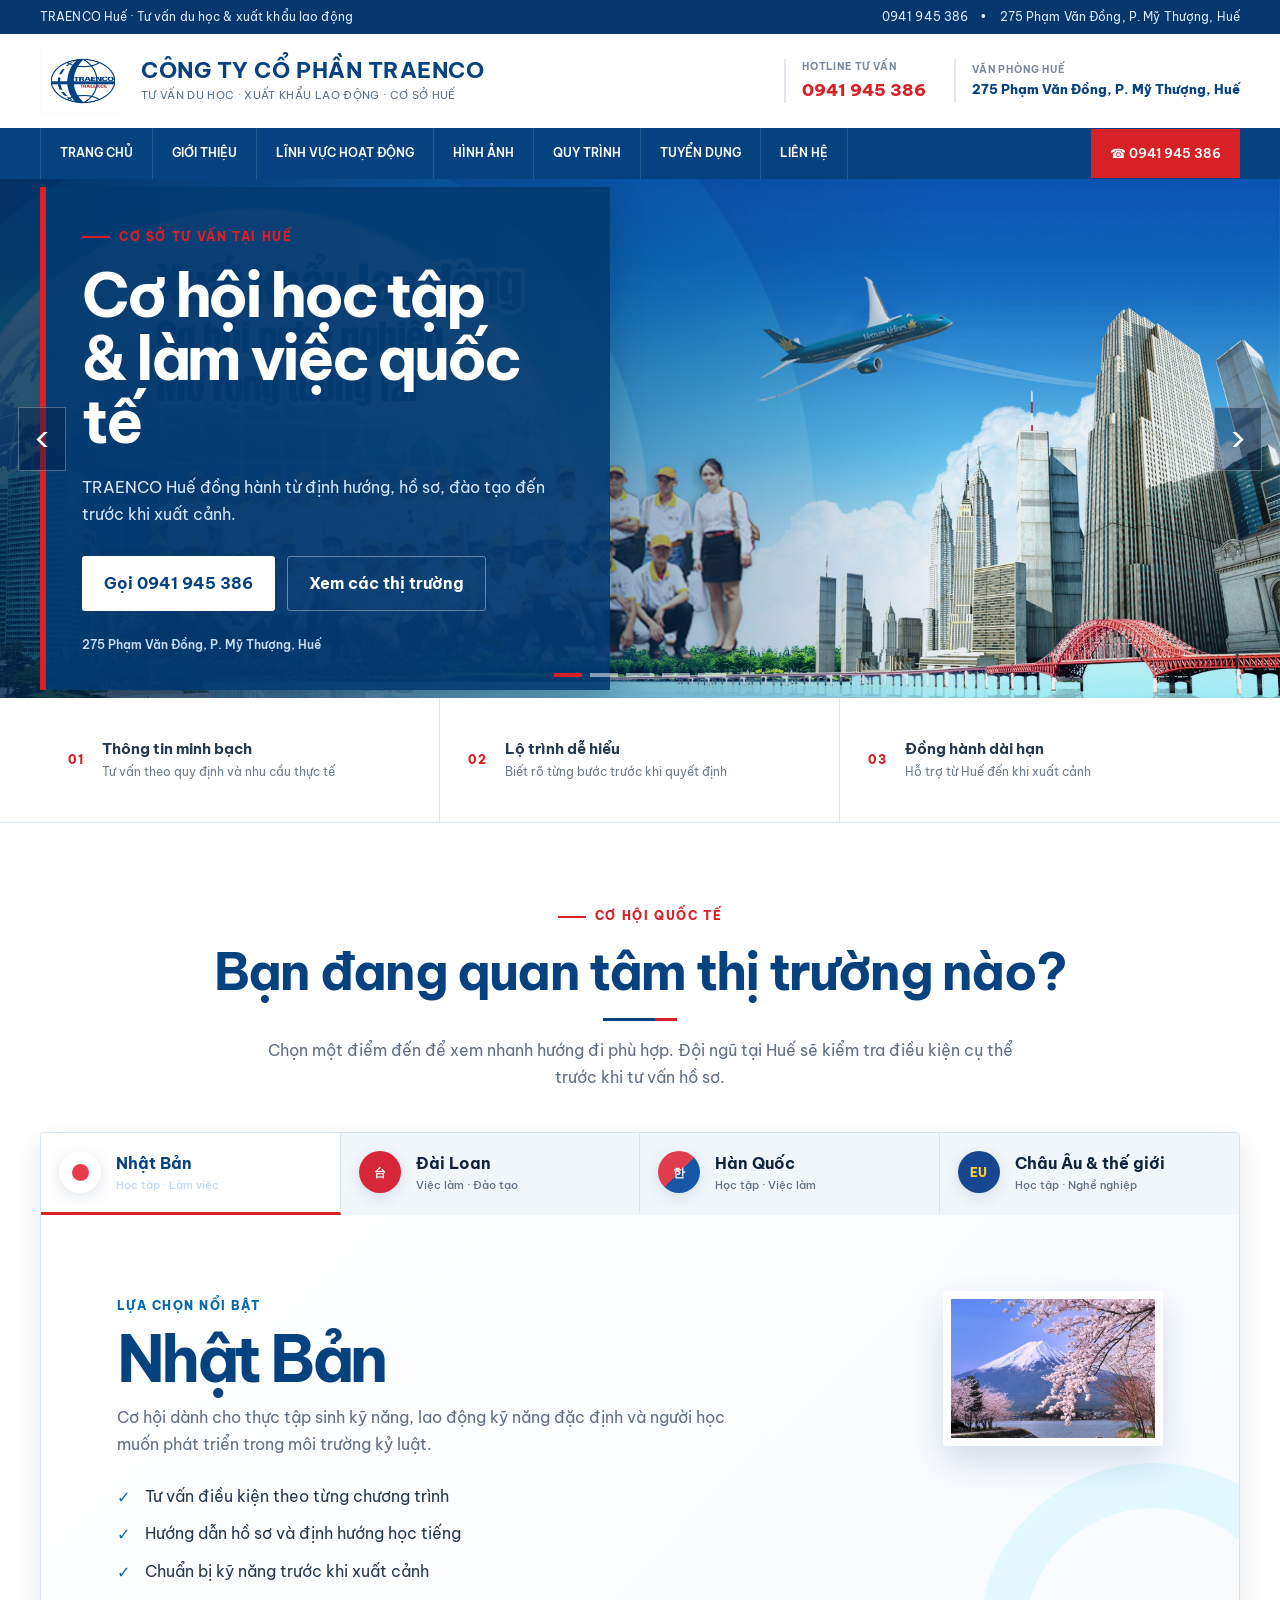
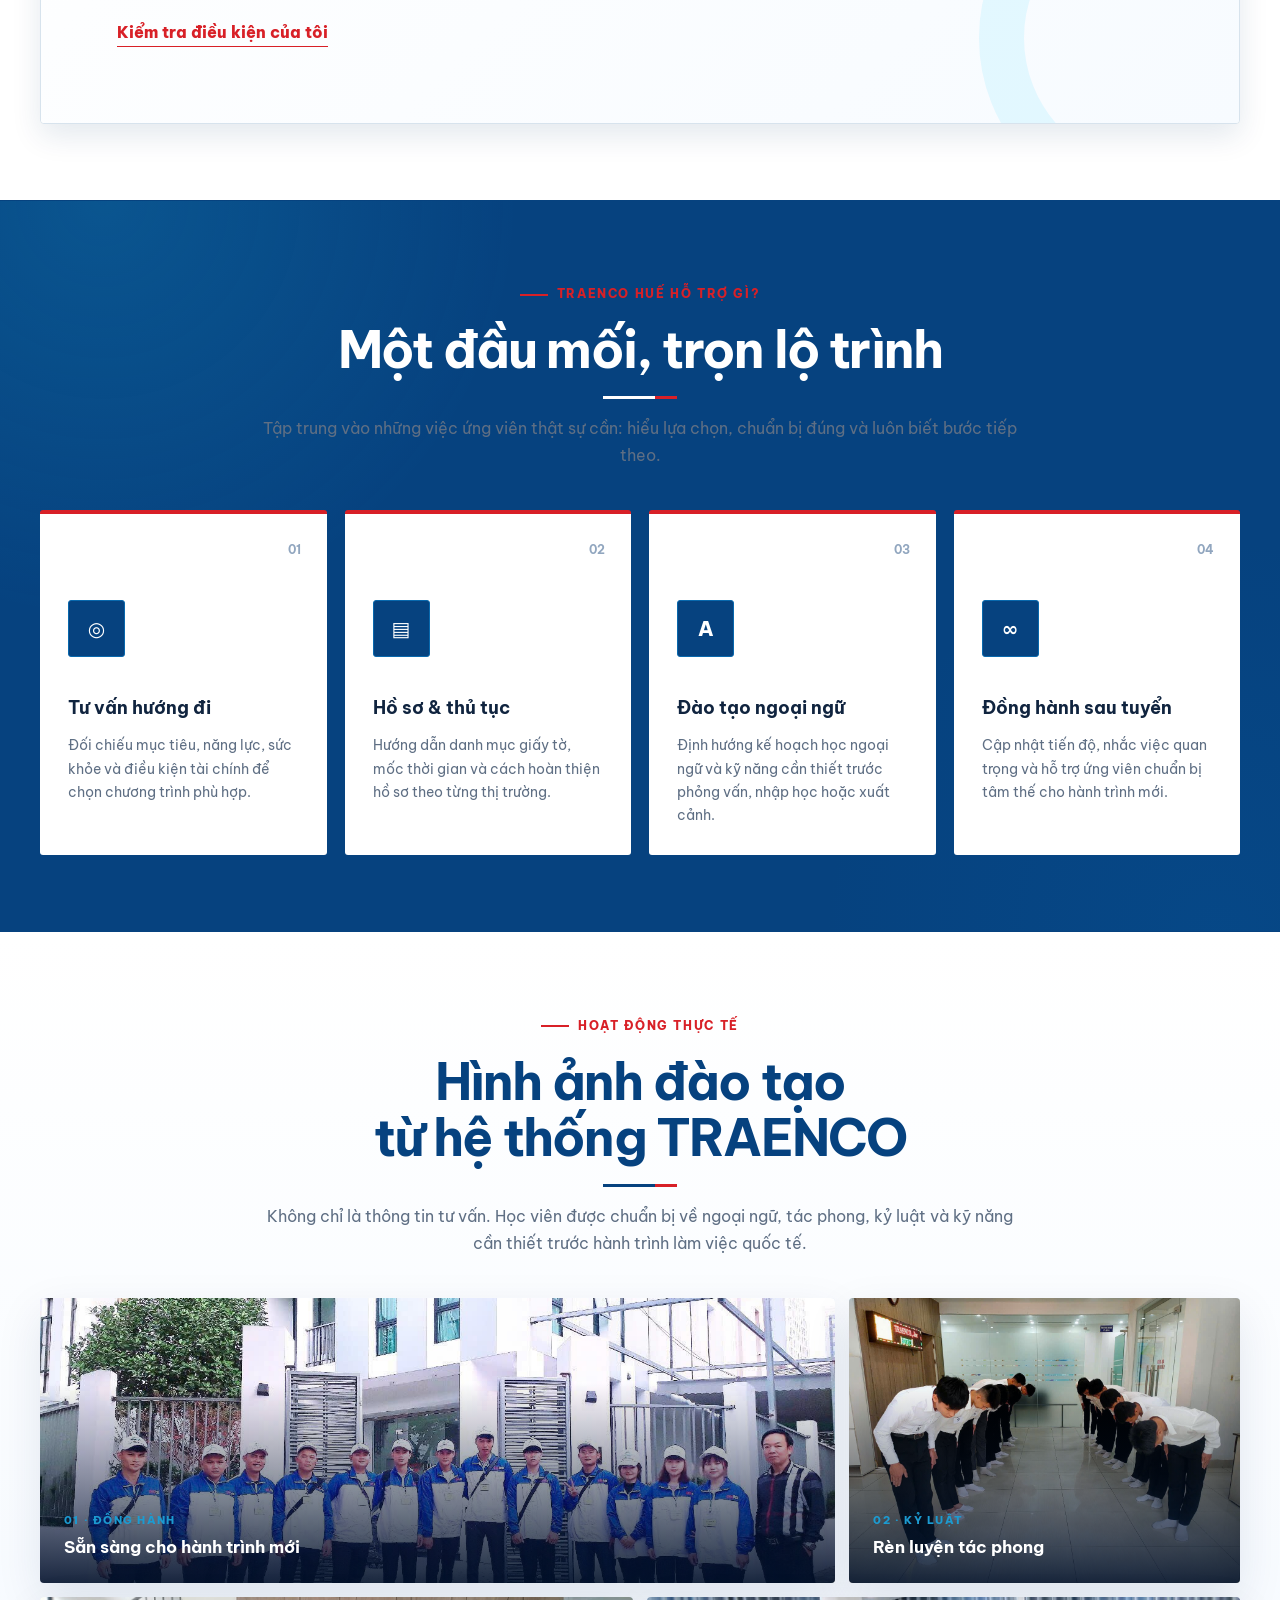
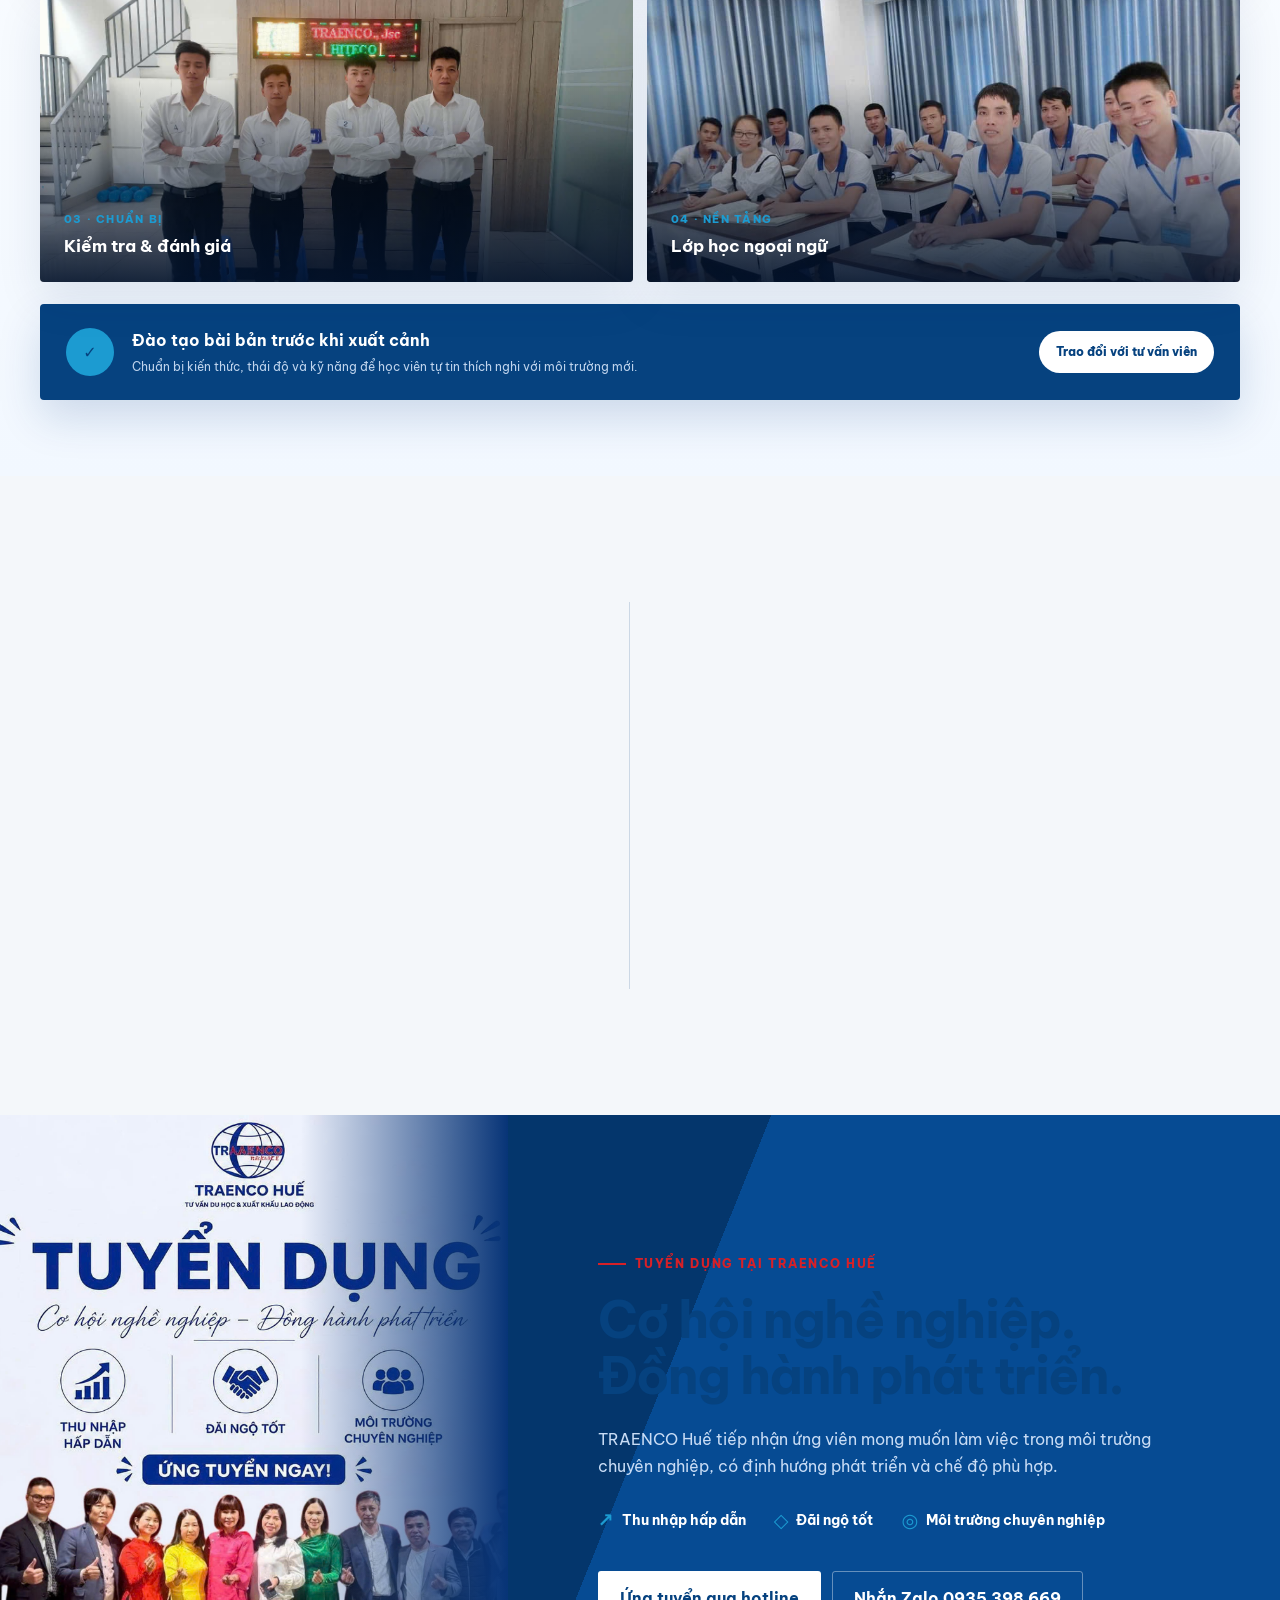
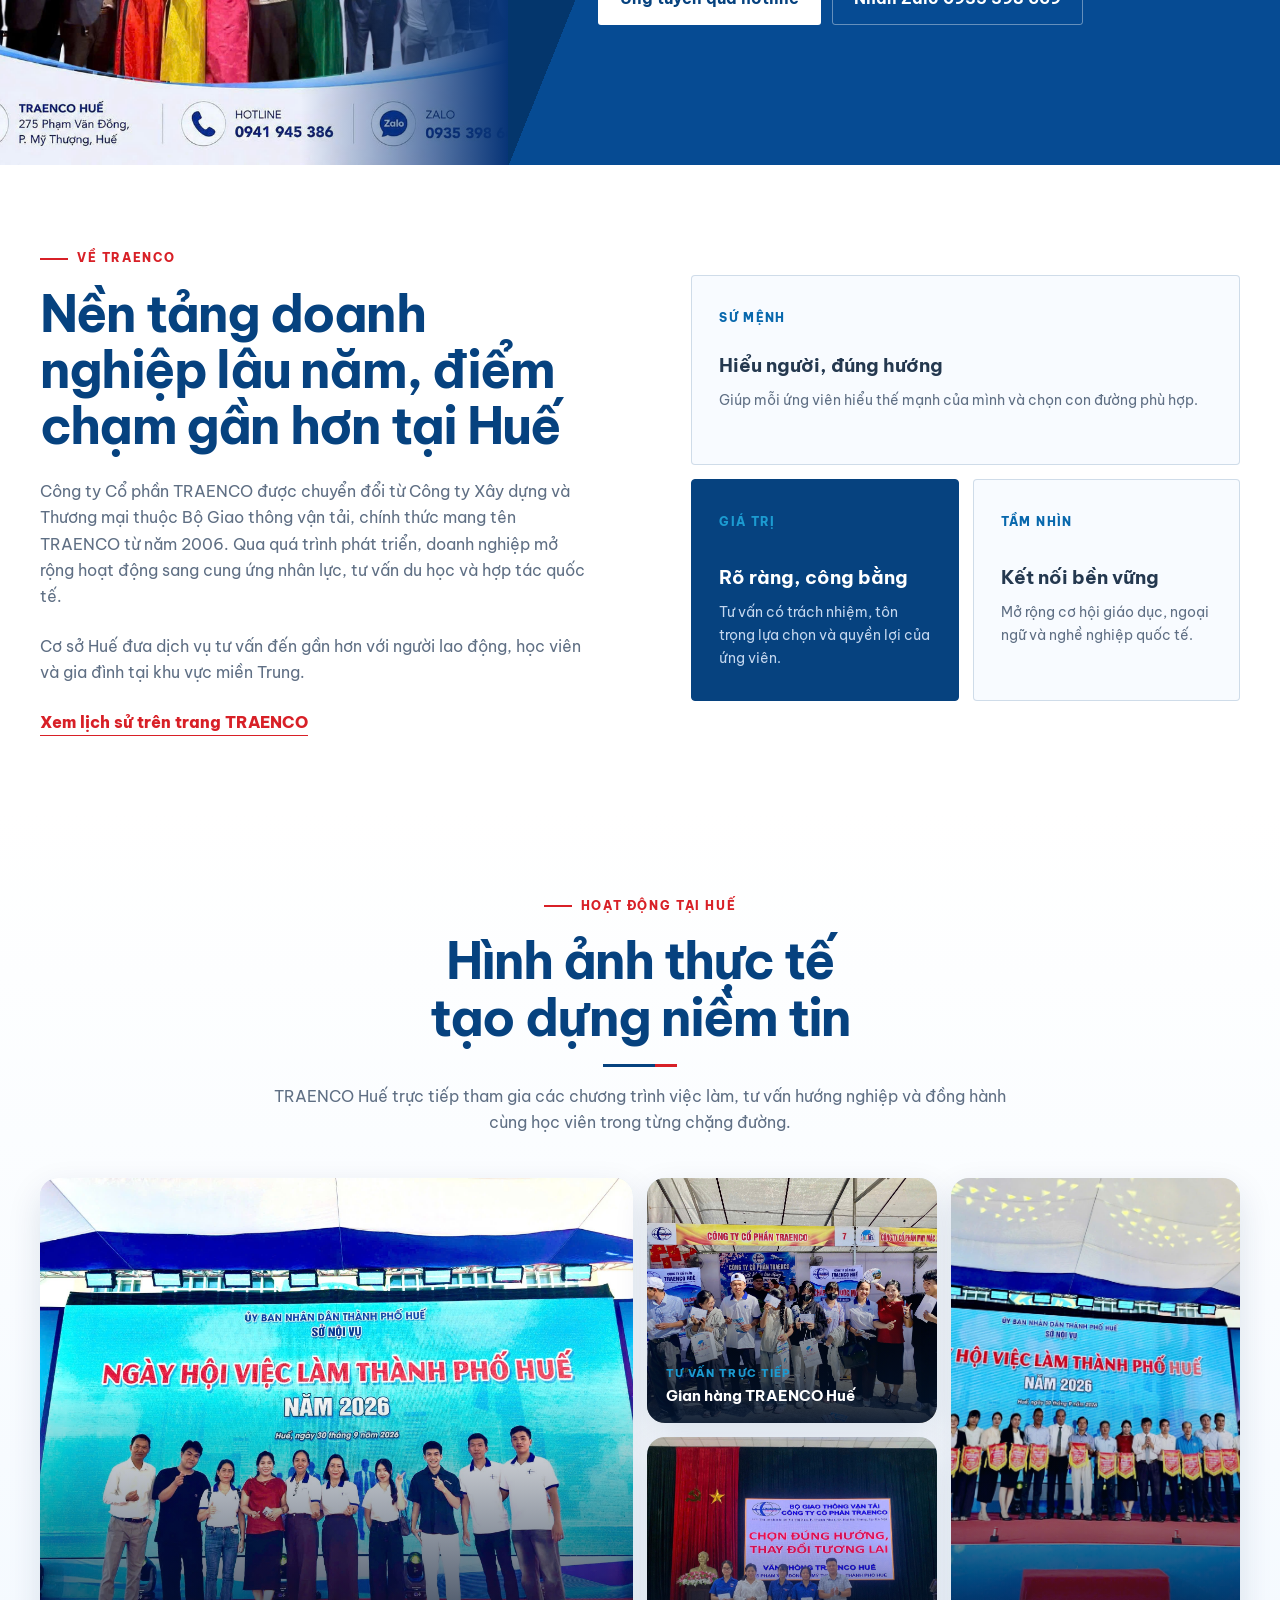
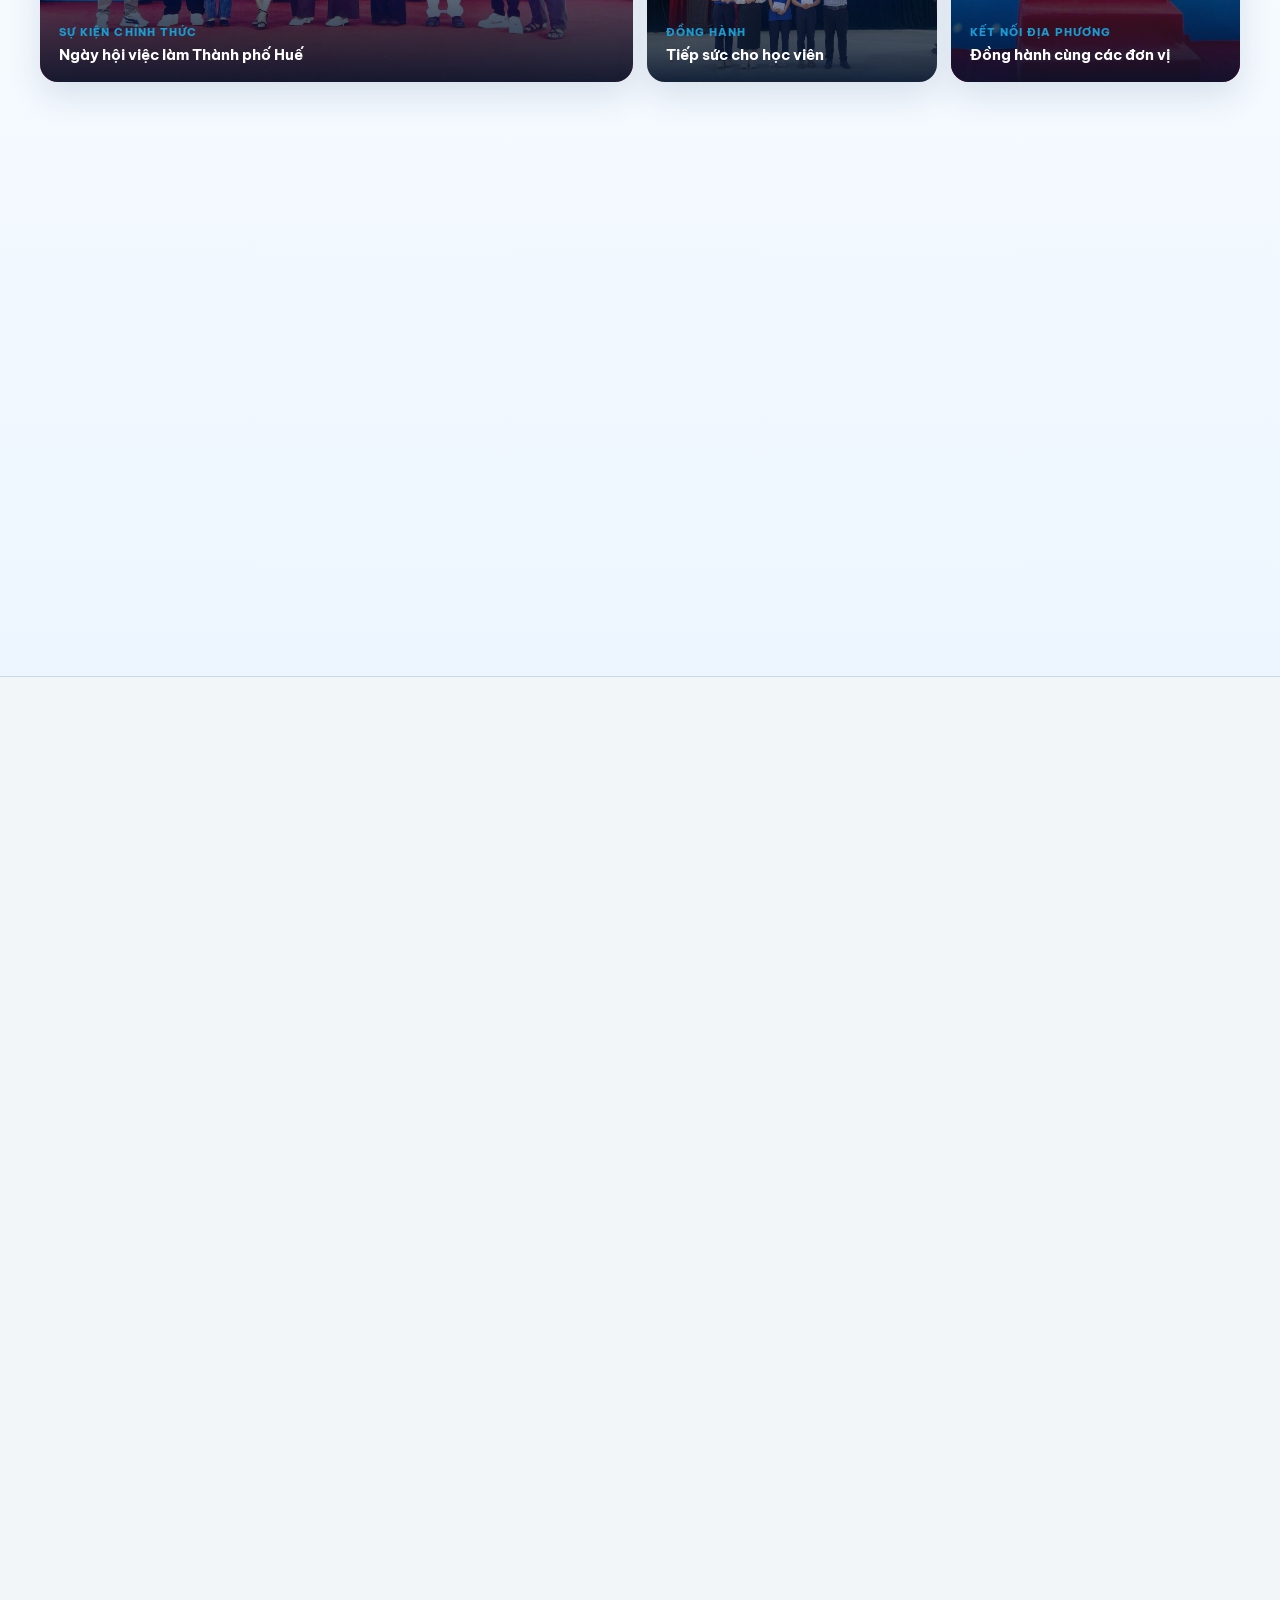
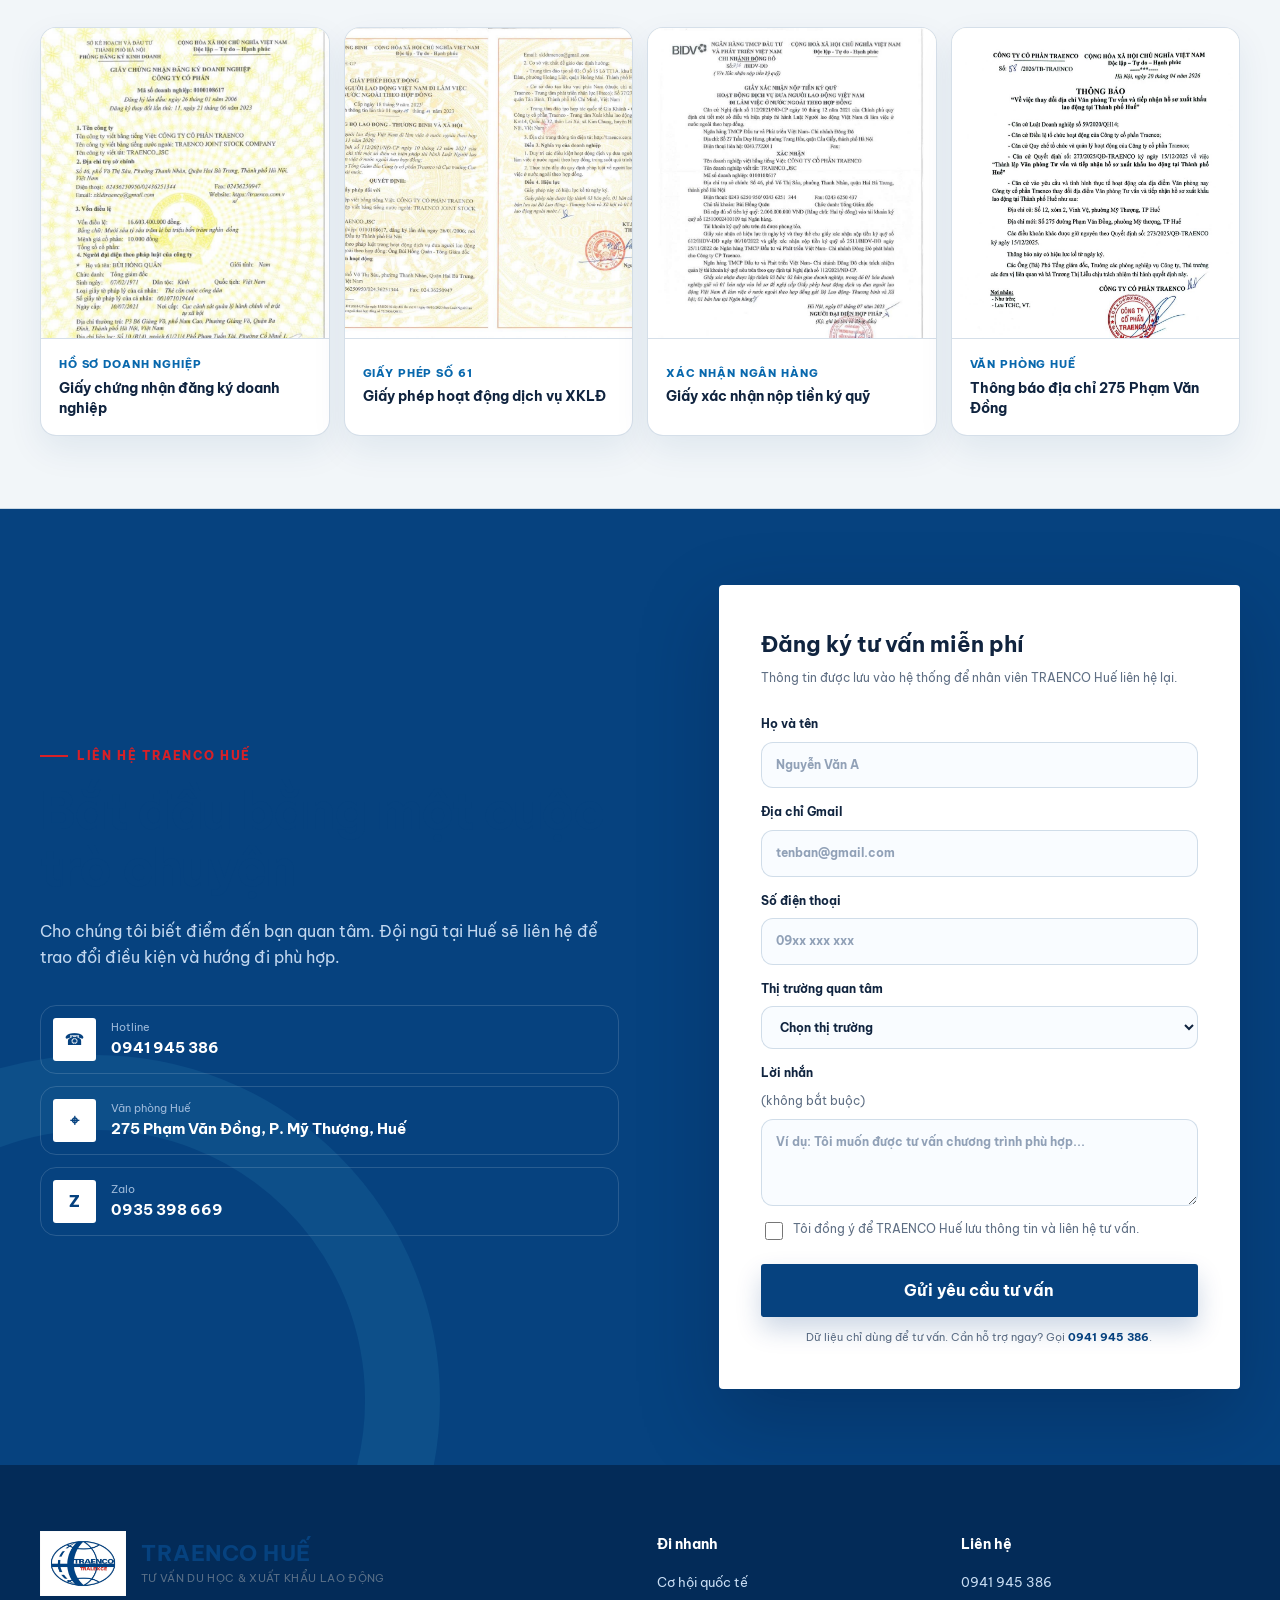
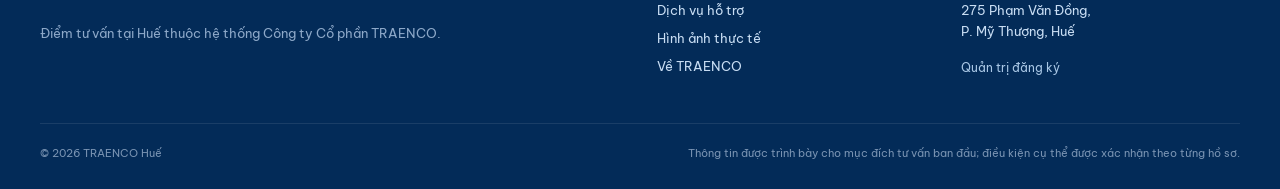
==== index.html @ 6d59c838 "Hiển thị giấy tờ pháp lý và hoạt động thực tế" ====
<!doctype html>
<html lang="vi">
<head>
  <meta charset="utf-8">
  <meta name="viewport" content="width=device-width, initial-scale=1">
  <meta name="theme-color" content="#06377f">
  <meta name="description" content="TRAENCO Huế tư vấn du học và cơ hội việc làm quốc tế tại Nhật Bản, Đài Loan, Hàn Quốc, châu Âu. Hotline 0941 945 386.">
  <title>TRAENCO Huế | Du học & Việc làm quốc tế</title>
  <link rel="preconnect" href="https://fonts.googleapis.com">
  <link rel="preconnect" href="https://fonts.gstatic.com" crossorigin>
  <link href="https://fonts.googleapis.com/css2?family=Be+Vietnam+Pro:wght@400;500;600;700;800&family=Newsreader:ital,opsz,wght@1,6..72,500&display=swap" rel="stylesheet">
  <link rel="icon" type="image/svg+xml" href="data:image/svg+xml,%3Csvg xmlns='http://www.w3.org/2000/svg' viewBox='0 0 64 64'%3E%3Crect width='64' height='64' rx='16' fill='%2306377f'/%3E%3Ccircle cx='32' cy='32' r='20' fill='none' stroke='%2362d6ff' stroke-width='3'/%3E%3Cpath d='M13 32h38M32 12c7 6 10 13 10 20s-3 14-10 20M32 12c-7 6-10 13-10 20s3 14 10 20' fill='none' stroke='white' stroke-width='3' stroke-linecap='round'/%3E%3C/svg%3E">
  <link rel="stylesheet" href="assets/styles.css?v=20261008-3">
</head>
<body>
  <a class="skip-link" href="#main">Bỏ qua đến nội dung chính</a>

  <div class="topbar">
    <div class="shell topbar-inner">
      <span>TRAENCO Huế · Tư vấn du học & xuất khẩu lao động</span>
      <div class="topbar-links">
        <a href="tel:0941945386" aria-label="Gọi hotline 0941 945 386">0941 945 386</a>
        <span aria-hidden="true">•</span>
        <a href="#contact">275 Phạm Văn Đồng, P. Mỹ Thượng, Huế</a>
      </div>
    </div>
  </div>

  <header class="site-header" id="top">
    <div class="shell nav-wrap">
      <a class="brand" href="#top" aria-label="TRAENCO Huế - Trang chủ">
        <img class="brand-mark" src="assets/logo-traenco-tralexce.png" alt="Logo TRAENCO TRALEXCE">
        <span><strong>CÔNG TY CỔ PHẦN TRAENCO</strong><small>Tư vấn du học · Xuất khẩu lao động · Cơ sở Huế</small></span>
      </a>

      <div class="header-contact" aria-label="Thông tin liên hệ nhanh">
        <span><small>HOTLINE TƯ VẤN</small><a href="tel:0941945386">0941 945 386</a></span>
        <span><small>VĂN PHÒNG HUẾ</small><a href="#contact">275 Phạm Văn Đồng, P. Mỹ Thượng, Huế</a></span>
      </div>

      <button class="menu-toggle" type="button" aria-expanded="false" aria-controls="main-nav">
        <span></span><span></span><span></span><span class="sr-only">Mở menu</span>
      </button>

      <nav class="main-nav" id="main-nav" aria-label="Điều hướng chính">
        <a href="#top">Trang chủ</a>
        <a href="#about">Giới thiệu</a>
        <a href="#opportunities">Lĩnh vực hoạt động</a>
        <a href="#trust">Hình ảnh</a>
        <a href="#process">Quy trình</a>
        <a href="#recruitment">Tuyển dụng</a>
        <a href="#contact">Liên hệ</a>
        <a class="nav-cta" href="tel:0941945386">☎ 0941 945 386</a>
      </nav>
    </div>
  </header>

  <main id="main">
    <section class="hero-cover" aria-labelledby="hero-title" data-carousel>
      <div class="cover-slides" aria-live="polite">
        <div class="cover-slide is-active" data-slide>
          <img src="assets/hero-traenco-03.jpg" alt="Xuất khẩu lao động - cơ hội nghề nghiệp và mở rộng tương lai" width="1920" height="800" fetchpriority="high">
        </div>
        <div class="cover-slide" data-slide aria-hidden="true">
          <img src="assets/hero-traenco-02.jpg" alt="Học viên và lao động trẻ trong chương trình đào tạo TRAENCO" width="1920" height="800">
        </div>
        <div class="cover-slide cover-slide-real" data-slide aria-hidden="true">
          <img src="assets/thuc-te-hoc-vien-xuat-canh.png" alt="Đội ngũ học viên trong đồng phục chuẩn bị cho hành trình làm việc quốc tế" width="1280" height="960">
        </div>
        <div class="cover-slide" data-slide aria-hidden="true">
          <img src="assets/hero-traenco-01.jpg" alt="Hành trình học tập và làm việc quốc tế" width="2560" height="1440">
        </div>
        <div class="cover-slide" data-slide aria-hidden="true">
          <img src="assets/hero-traenco-04.jpg" alt="Lĩnh vực xây dựng và hợp tác lao động" width="1920" height="800">
        </div>
      </div>
      <div class="cover-shade" aria-hidden="true"></div>
      <div class="shell cover-content">
        <div class="cover-card reveal">
          <span class="eyebrow eyebrow-light">Cơ sở tư vấn tại Huế</span>
          <h1 id="hero-title">Cơ hội học tập<br>& làm việc quốc tế</h1>
          <p>TRAENCO Huế đồng hành từ định hướng, hồ sơ, đào tạo đến trước khi xuất cảnh.</p>
          <div class="hero-actions">
            <a class="button button-white" href="tel:0941945386">Gọi 0941 945 386</a>
            <a class="button button-outline-light" href="#opportunities">Xem các thị trường</a>
          </div>
          <span class="cover-address">275 Phạm Văn Đồng, P. Mỹ Thượng, Huế</span>
        </div>
      </div>
      <button class="cover-arrow cover-prev" type="button" data-prev aria-label="Ảnh trước">‹</button>
      <button class="cover-arrow cover-next" type="button" data-next aria-label="Ảnh tiếp theo">›</button>
      <div class="cover-dots" role="group" aria-label="Chọn ảnh bìa">
        <button type="button" class="is-active" data-dot="0" aria-label="Ảnh 1"></button>
        <button type="button" data-dot="1" aria-label="Ảnh 2"></button>
        <button type="button" data-dot="2" aria-label="Ảnh 3"></button>
        <button type="button" data-dot="3" aria-label="Ảnh 4"></button>
        <button type="button" data-dot="4" aria-label="Ảnh 5"></button>
      </div>
    </section>

    <section class="trust-strip" aria-label="Cam kết thông tin">
      <div class="shell trust-grid">
        <div><span>01</span><p><strong>Thông tin minh bạch</strong><small>Tư vấn theo quy định và nhu cầu thực tế</small></p></div>
        <div><span>02</span><p><strong>Lộ trình dễ hiểu</strong><small>Biết rõ từng bước trước khi quyết định</small></p></div>
        <div><span>03</span><p><strong>Đồng hành dài hạn</strong><small>Hỗ trợ từ Huế đến khi xuất cảnh</small></p></div>
      </div>
    </section>

    <section class="section opportunities" id="opportunities" aria-labelledby="opportunities-title">
      <div class="shell">
        <div class="section-heading reveal">
          <div>
            <span class="eyebrow eyebrow-blue">Cơ hội quốc tế</span>
            <h2 id="opportunities-title">Bạn đang quan tâm thị trường nào?</h2>
          </div>
          <p>Chọn một điểm đến để xem nhanh hướng đi phù hợp. Đội ngũ tại Huế sẽ kiểm tra điều kiện cụ thể trước khi tư vấn hồ sơ.</p>
        </div>

        <div class="market-tabs reveal" data-tabs>
          <div class="tab-list" role="tablist" aria-label="Chọn thị trường">
            <button role="tab" aria-selected="true" aria-controls="panel-japan" id="tab-japan" data-target="japan">
              <span class="flag flag-japan" aria-hidden="true"></span>
              <span>Nhật Bản<small>Học tập · Làm việc</small></span>
            </button>
            <button role="tab" aria-selected="false" aria-controls="panel-taiwan" id="tab-taiwan" data-target="taiwan" tabindex="-1">
              <span class="flag flag-taiwan" aria-hidden="true">台</span>
              <span>Đài Loan<small>Việc làm · Đào tạo</small></span>
            </button>
            <button role="tab" aria-selected="false" aria-controls="panel-korea" id="tab-korea" data-target="korea" tabindex="-1">
              <span class="flag flag-korea" aria-hidden="true">한</span>
              <span>Hàn Quốc<small>Học tập · Việc làm</small></span>
            </button>
            <button role="tab" aria-selected="false" aria-controls="panel-europe" id="tab-europe" data-target="europe" tabindex="-1">
              <span class="flag flag-europe" aria-hidden="true">EU</span>
              <span>Châu Âu & thế giới<small>Học tập · Nghề nghiệp</small></span>
            </button>
          </div>

          <div class="tab-panels">
            <article class="tab-panel is-active" role="tabpanel" id="panel-japan" aria-labelledby="tab-japan" data-panel="japan">
              <div>
                <span class="panel-kicker">Lựa chọn nổi bật</span>
                <h3>Nhật Bản</h3>
                <p>Cơ hội dành cho thực tập sinh kỹ năng, lao động kỹ năng đặc định và người học muốn phát triển trong môi trường kỷ luật.</p>
                <ul><li>Tư vấn điều kiện theo từng chương trình</li><li>Hướng dẫn hồ sơ và định hướng học tiếng</li><li>Chuẩn bị kỹ năng trước khi xuất cảnh</li></ul>
              </div>
              <img class="panel-image" src="assets/market-japan.jpg" alt="Thị trường Nhật Bản" loading="lazy">
              <a class="text-link" href="#contact">Kiểm tra điều kiện của tôi</a>
            </article>
            <article class="tab-panel" role="tabpanel" id="panel-taiwan" aria-labelledby="tab-taiwan" data-panel="taiwan" hidden>
              <div>
                <span class="panel-kicker">Lộ trình thực tế</span>
                <h3>Đài Loan</h3>
                <p>Các hướng đi học tập và làm việc với yêu cầu khác nhau về sức khỏe, độ tuổi, ngoại ngữ và kinh nghiệm.</p>
                <ul><li>Sàng lọc hồ sơ ban đầu</li><li>Định hướng tiếng Trung cần thiết</li><li>Giải thích chi phí và tiến độ theo hồ sơ</li></ul>
              </div>
              <img class="panel-image" src="assets/market-taiwan.jpg" alt="Thị trường Đài Loan" loading="lazy">
              <a class="text-link" href="#contact">Nhận tư vấn thị trường Đài Loan</a>
            </article>
            <article class="tab-panel" role="tabpanel" id="panel-korea" aria-labelledby="tab-korea" data-panel="korea" hidden>
              <div>
                <span class="panel-kicker">Học tập & phát triển</span>
                <h3>Hàn Quốc</h3>
                <p>Tìm hiểu chương trình học và hướng phát triển nghề nghiệp phù hợp với năng lực, tài chính và mục tiêu cá nhân.</p>
                <ul><li>Định hướng chương trình phù hợp</li><li>Hỗ trợ chuẩn bị năng lực ngoại ngữ</li><li>Lập kế hoạch hồ sơ theo từng giai đoạn</li></ul>
              </div>
              <img class="panel-image" src="assets/market-korea.jpg" alt="Thị trường Hàn Quốc" loading="lazy">
              <a class="text-link" href="#contact">Trao đổi lộ trình Hàn Quốc</a>
            </article>
            <article class="tab-panel" role="tabpanel" id="panel-europe" aria-labelledby="tab-europe" data-panel="europe" hidden>
              <div>
                <span class="panel-kicker">Mở rộng lựa chọn</span>
                <h3>Châu Âu & các nước khác</h3>
                <p>Khám phá cơ hội học tập, đào tạo nghề và việc làm tại các thị trường phù hợp với hồ sơ của bạn.</p>
                <ul><li>So sánh điều kiện giữa các thị trường</li><li>Đánh giá mức độ phù hợp ban đầu</li><li>Hướng dẫn chuẩn bị hồ sơ đúng trọng tâm</li></ul>
              </div>
              <img class="panel-image" src="assets/market-europe.jpg" alt="Châu Âu và các nước trên thế giới" loading="lazy">
              <a class="text-link" href="#contact">Tìm thị trường phù hợp</a>
            </article>
          </div>
        </div>
      </div>
    </section>

    <section class="section services" id="services" aria-labelledby="services-title">
      <div class="shell">
        <div class="section-heading light reveal">
          <div>
            <span class="eyebrow eyebrow-light">TRAENCO Huế hỗ trợ gì?</span>
            <h2 id="services-title">Một đầu mối, trọn lộ trình</h2>
          </div>
          <p>Tập trung vào những việc ứng viên thật sự cần: hiểu lựa chọn, chuẩn bị đúng và luôn biết bước tiếp theo.</p>
        </div>
        <div class="service-grid">
          <article class="service-card reveal">
            <span class="service-number">01</span>
            <div class="service-icon" aria-hidden="true">◎</div>
            <h3>Tư vấn hướng đi</h3>
            <p>Đối chiếu mục tiêu, năng lực, sức khỏe và điều kiện tài chính để chọn chương trình phù hợp.</p>
          </article>
          <article class="service-card reveal" data-delay="80">
            <span class="service-number">02</span>
            <div class="service-icon" aria-hidden="true">▤</div>
            <h3>Hồ sơ & thủ tục</h3>
            <p>Hướng dẫn danh mục giấy tờ, mốc thời gian và cách hoàn thiện hồ sơ theo từng thị trường.</p>
          </article>
          <article class="service-card reveal" data-delay="160">
            <span class="service-number">03</span>
            <div class="service-icon" aria-hidden="true">A</div>
            <h3>Đào tạo ngoại ngữ</h3>
            <p>Định hướng kế hoạch học ngoại ngữ và kỹ năng cần thiết trước phỏng vấn, nhập học hoặc xuất cảnh.</p>
          </article>
          <article class="service-card reveal" data-delay="240">
            <span class="service-number">04</span>
            <div class="service-icon" aria-hidden="true">∞</div>
            <h3>Đồng hành sau tuyển</h3>
            <p>Cập nhật tiến độ, nhắc việc quan trọng và hỗ trợ ứng viên chuẩn bị tâm thế cho hành trình mới.</p>
          </article>
        </div>
      </div>
    </section>

    <section class="section real-gallery" id="gallery" aria-labelledby="gallery-title">
      <div class="shell">
        <div class="section-heading reveal">
          <div>
            <span class="eyebrow eyebrow-blue">Hoạt động thực tế</span>
            <h2 id="gallery-title">Hình ảnh đào tạo<br>từ hệ thống TRAENCO</h2>
          </div>
          <p>Không chỉ là thông tin tư vấn. Học viên được chuẩn bị về ngoại ngữ, tác phong, kỷ luật và kỹ năng cần thiết trước hành trình làm việc quốc tế.</p>
        </div>

        <div class="gallery-grid">
          <button class="gallery-item gallery-wide reveal" type="button" data-lightbox="assets/thuc-te-hoc-vien-xuat-canh.png" data-caption="Học viên sẵn sàng cho hành trình mới" aria-label="Xem ảnh đội ngũ học viên chuẩn bị hành trình">
            <img src="assets/thuc-te-hoc-vien-xuat-canh.png" alt="Đội ngũ học viên trong đồng phục chuẩn bị cho hành trình làm việc quốc tế" width="1280" height="960" loading="lazy">
            <span class="gallery-caption"><small>01 · Đồng hành</small><strong>Sẵn sàng cho hành trình mới</strong></span>
          </button>
          <button class="gallery-item gallery-tall reveal" type="button" data-delay="70" data-lightbox="assets/thuc-te-ren-luyen-tac-phong.png" data-caption="Học viên rèn luyện tác phong và nghi thức" aria-label="Xem ảnh rèn luyện tác phong">
            <img src="assets/thuc-te-ren-luyen-tac-phong.png" alt="Học viên rèn luyện tác phong và nghi thức trước khi xuất cảnh" width="1280" height="960" loading="lazy">
            <span class="gallery-caption"><small>02 · Kỷ luật</small><strong>Rèn luyện tác phong</strong></span>
          </button>
          <button class="gallery-item reveal" type="button" data-delay="120" data-lightbox="assets/thuc-te-kiem-tra-danh-gia.png" data-caption="Hoạt động kiểm tra và đánh giá học viên" aria-label="Xem ảnh hoạt động kiểm tra đánh giá">
            <img src="assets/thuc-te-kiem-tra-danh-gia.png" alt="Học viên trong hoạt động kiểm tra và đánh giá" width="1280" height="960" loading="lazy">
            <span class="gallery-caption"><small>03 · Chuẩn bị</small><strong>Kiểm tra & đánh giá</strong></span>
          </button>
          <button class="gallery-item reveal" type="button" data-delay="170" data-lightbox="assets/thuc-te-lop-hoc-ngoai-ngu.png" data-caption="Lớp học ngoại ngữ và định hướng" aria-label="Xem ảnh lớp học ngoại ngữ">
            <img src="assets/thuc-te-lop-hoc-ngoai-ngu.png" alt="Học viên trong lớp học ngoại ngữ và định hướng" width="960" height="720" loading="lazy">
            <span class="gallery-caption"><small>04 · Nền tảng</small><strong>Lớp học ngoại ngữ</strong></span>
          </button>
        </div>

        <div class="gallery-proof reveal">
          <span class="gallery-proof-icon" aria-hidden="true">✓</span>
          <div><strong>Đào tạo bài bản trước khi xuất cảnh</strong><p>Chuẩn bị kiến thức, thái độ và kỹ năng để học viên tự tin thích nghi với môi trường mới.</p></div>
          <a href="tel:0941945386">Trao đổi với tư vấn viên</a>
        </div>
      </div>
    </section>

    <section class="section process" id="process" aria-labelledby="process-title">
      <div class="shell process-grid">
        <div class="process-intro reveal">
          <span class="eyebrow eyebrow-blue">Quy trình tư vấn</span>
          <h2 id="process-title">4 bước để biết mình nên bắt đầu từ đâu</h2>
          <p>Không cần chuẩn bị mọi thứ trước khi liên hệ. Một cuộc trao đổi ngắn giúp bạn hiểu lựa chọn và việc cần làm tiếp theo.</p>
          <a class="button button-primary" href="#contact">Đăng ký trao đổi</a>
        </div>
        <ol class="steps">
          <li class="reveal"><span>01</span><div><h3>Lắng nghe mục tiêu</h3><p>Học tập, làm việc, thời gian mong muốn và điều kiện hiện tại.</p></div></li>
          <li class="reveal" data-delay="60"><span>02</span><div><h3>Đánh giá hồ sơ</h3><p>Độ tuổi, học vấn, ngoại ngữ, sức khỏe và kinh nghiệm.</p></div></li>
          <li class="reveal" data-delay="120"><span>03</span><div><h3>Đề xuất lộ trình</h3><p>So sánh thị trường, mốc chuẩn bị và các khoản cần dự trù.</p></div></li>
          <li class="reveal" data-delay="180"><span>04</span><div><h3>Triển khai & theo sát</h3><p>Hoàn thiện hồ sơ, đào tạo và cập nhật tiến độ đến khi xuất cảnh.</p></div></li>
        </ol>
      </div>
    </section>

    <section class="recruitment-band" id="recruitment" aria-labelledby="recruitment-title">
      <div class="shell recruitment-grid">
        <div class="recruitment-image reveal">
          <img src="assets/traenco-hue-tuyen-dung.png" alt="Thông báo tuyển dụng TRAENCO Huế" width="1600" height="1600" loading="lazy">
        </div>
        <div class="recruitment-copy reveal" data-delay="100">
          <span class="eyebrow eyebrow-light">Tuyển dụng tại TRAENCO Huế</span>
          <h2 id="recruitment-title">Cơ hội nghề nghiệp.<br>Đồng hành phát triển.</h2>
          <p>TRAENCO Huế tiếp nhận ứng viên mong muốn làm việc trong môi trường chuyên nghiệp, có định hướng phát triển và chế độ phù hợp.</p>
          <ul class="benefit-list">
            <li><span>↗</span> Thu nhập hấp dẫn</li>
            <li><span>◇</span> Đãi ngộ tốt</li>
            <li><span>◎</span> Môi trường chuyên nghiệp</li>
          </ul>
          <div class="recruitment-actions">
            <a class="button button-white" href="tel:0941945386">Ứng tuyển qua hotline</a>
            <a class="button button-outline-light" href="https://zalo.me/0935398669" target="_blank" rel="noopener noreferrer">Nhắn Zalo 0935 398 669</a>
          </div>
        </div>
      </div>
    </section>

    <section class="section about" id="about" aria-labelledby="about-title">
      <div class="shell about-grid">
        <div class="about-copy reveal">
          <span class="eyebrow eyebrow-blue">Về TRAENCO</span>
          <h2 id="about-title">Nền tảng doanh nghiệp lâu năm, điểm chạm gần hơn tại Huế</h2>
          <p>Công ty Cổ phần TRAENCO được chuyển đổi từ Công ty Xây dựng và Thương mại thuộc Bộ Giao thông vận tải, chính thức mang tên TRAENCO từ năm 2006. Qua quá trình phát triển, doanh nghiệp mở rộng hoạt động sang cung ứng nhân lực, tư vấn du học và hợp tác quốc tế.</p>
          <p>Cơ sở Huế đưa dịch vụ tư vấn đến gần hơn với người lao động, học viên và gia đình tại khu vực miền Trung.</p>
          <a class="text-link" href="https://traenco.com.vn/chi-tiet-bai-viet/116/cong-ty-co-phan-traenco.html" target="_blank" rel="noopener noreferrer">Xem lịch sử trên trang TRAENCO</a>
        </div>
        <div class="mission-cards">
          <article class="mission-card reveal"><span>Sứ mệnh</span><h3>Hiểu người, đúng hướng</h3><p>Giúp mỗi ứng viên hiểu thế mạnh của mình và chọn con đường phù hợp.</p></article>
          <article class="mission-card accent reveal" data-delay="80"><span>Giá trị</span><h3>Rõ ràng, công bằng</h3><p>Tư vấn có trách nhiệm, tôn trọng lựa chọn và quyền lợi của ứng viên.</p></article>
          <article class="mission-card reveal" data-delay="160"><span>Tầm nhìn</span><h3>Kết nối bền vững</h3><p>Mở rộng cơ hội giáo dục, ngoại ngữ và nghề nghiệp quốc tế.</p></article>
        </div>
      </div>
    </section>

    <section class="section trust-section" id="trust" aria-labelledby="trust-title">
      <div class="shell">
        <div class="section-heading trust-heading reveal">
          <div>
            <span class="eyebrow eyebrow-blue">Hoạt động tại Huế</span>
            <h2 id="trust-title">Hình ảnh thực tế<br>tạo dựng niềm tin</h2>
          </div>
          <p>TRAENCO Huế trực tiếp tham gia các chương trình việc làm, tư vấn hướng nghiệp và đồng hành cùng học viên trong từng chặng đường.</p>
        </div>

        <div class="trust-gallery" aria-label="Hình ảnh hoạt động thực tế của TRAENCO Huế">
          <button class="trust-card trust-card-featured reveal" type="button" data-lightbox="assets/uy-tin-ngay-hoi-viec-lam-traenco-hue.jpg" data-caption="Đội ngũ TRAENCO Huế tham gia Ngày hội việc làm Thành phố Huế năm 2026">
            <img src="assets/uy-tin-ngay-hoi-viec-lam-traenco-hue.jpg" alt="Đội ngũ TRAENCO Huế tại Ngày hội việc làm Thành phố Huế năm 2026" width="2417" height="1812" loading="lazy">
            <span><small>Sự kiện chính thức</small><strong>Ngày hội việc làm Thành phố Huế</strong></span>
          </button>
          <button class="trust-card reveal" type="button" data-delay="50" data-lightbox="assets/uy-tin-gian-hang-traenco-hue.jpg" data-caption="Gian hàng tư vấn của Công ty Cổ phần TRAENCO tại Ngày hội việc làm">
            <img src="assets/uy-tin-gian-hang-traenco-hue.jpg" alt="Gian hàng tư vấn của TRAENCO Huế tại ngày hội việc làm" width="2568" height="1926" loading="lazy">
            <span><small>Tư vấn trực tiếp</small><strong>Gian hàng TRAENCO Huế</strong></span>
          </button>
          <button class="trust-card trust-card-portrait reveal" type="button" data-delay="100" data-lightbox="assets/uy-tin-don-vi-tham-gia-ngay-hoi.jpg" data-caption="TRAENCO Huế cùng các đơn vị tham gia Ngày hội việc làm Thành phố Huế">
            <img src="assets/uy-tin-don-vi-tham-gia-ngay-hoi.jpg" alt="Đại diện các đơn vị tham gia Ngày hội việc làm Thành phố Huế" width="1687" height="2249" loading="lazy">
            <span><small>Kết nối địa phương</small><strong>Đồng hành cùng các đơn vị</strong></span>
          </button>
          <button class="trust-card reveal" type="button" data-delay="150" data-lightbox="assets/uy-tin-dong-hanh-hoc-vien-hue.jpg" data-caption="TRAENCO Huế đồng hành và trao quà cho học viên tại chương trình hướng nghiệp">
            <img src="assets/uy-tin-dong-hanh-hoc-vien-hue.jpg" alt="TRAENCO Huế trao quà cho học viên tại chương trình hướng nghiệp" width="2048" height="1536" loading="lazy">
            <span><small>Đồng hành</small><strong>Tiếp sức cho học viên</strong></span>
          </button>
          <button class="trust-card reveal" type="button" data-delay="200" data-lightbox="assets/uy-tin-doi-ngu-tu-van-hue.jpg" data-caption="Đội ngũ tư vấn TRAENCO Huế tại chương trình Tháng việc làm">
            <img src="assets/uy-tin-doi-ngu-tu-van-hue.jpg" alt="Đội ngũ tư vấn TRAENCO Huế tại khu vực tư vấn việc làm" width="2560" height="1920" loading="lazy">
            <span><small>Đội ngũ</small><strong>Tư vấn viên tại Huế</strong></span>
          </button>
          <button class="trust-card reveal" type="button" data-delay="250" data-lightbox="assets/uy-tin-thang-viec-lam-2026.jpg" data-caption="Đội ngũ TRAENCO Huế tại Lễ khai mạc Tháng việc làm năm 2026">
            <img src="assets/uy-tin-thang-viec-lam-2026.jpg" alt="Đội ngũ TRAENCO Huế tại Lễ khai mạc Tháng việc làm năm 2026" width="2560" height="1920" loading="lazy">
            <span><small>Hoạt động cộng đồng</small><strong>Tháng việc làm năm 2026</strong></span>
          </button>
          <button class="trust-card reveal" type="button" data-delay="300" data-lightbox="assets/uy-tin-dong-hanh-xuat-canh.jpg" data-caption="Nhân viên TRAENCO đồng hành cùng học viên trước chuyến bay">
            <img src="assets/uy-tin-dong-hanh-xuat-canh.jpg" alt="Nhân viên TRAENCO đồng hành cùng học viên tại sân bay" width="1231" height="835" loading="lazy">
            <span><small>Trước khi xuất cảnh</small><strong>Đồng hành đến sân bay</strong></span>
          </button>
          <button class="trust-card reveal" type="button" data-delay="350" data-lightbox="assets/uy-tin-ho-tro-tai-san-bay.jpg" data-caption="Tư vấn viên hỗ trợ học viên làm thủ tục trước khi xuất cảnh">
            <img src="assets/uy-tin-ho-tro-tai-san-bay.jpg" alt="Tư vấn viên TRAENCO hỗ trợ học viên tại sân bay" width="2560" height="1706" loading="lazy">
            <span><small>Hỗ trợ thực tế</small><strong>Chuẩn bị trước chuyến bay</strong></span>
          </button>
          <button class="trust-card reveal" type="button" data-delay="400" data-lightbox="assets/uy-tin-doi-ngu-traenco-hue.jpg" data-caption="Đội ngũ TRAENCO Huế trong hoạt động tư vấn du học và xuất khẩu lao động">
            <img src="assets/uy-tin-doi-ngu-traenco-hue.jpg" alt="Đội ngũ TRAENCO Huế trong hoạt động tư vấn" width="1276" height="956" loading="lazy">
            <span><small>Hiện diện tại Huế</small><strong>Đội ngũ tư vấn tận tâm</strong></span>
          </button>
        </div>
      </div>
    </section>

    <section class="legal-section" aria-labelledby="legal-title">
      <div class="shell legal-grid">
        <figure class="legal-brand-banner reveal">
          <img src="assets/bang-nhan-dien-traenco-hue.png" alt="Bảng nhận diện Công ty Cổ phần TRAENCO tại Huế" loading="lazy" width="1280" height="514">
        </figure>
        <div class="legal-heading reveal">
          <span class="legal-seal" aria-hidden="true">61</span>
          <div><span class="eyebrow eyebrow-blue">Thông tin pháp lý</span><h2 id="legal-title">An tâm kiểm tra trước khi đăng ký</h2></div>
        </div>
        <dl class="legal-list reveal" data-delay="80">
          <div><dt>Doanh nghiệp</dt><dd>Công ty Cổ phần TRAENCO</dd></div>
          <div><dt>Mã số doanh nghiệp</dt><dd>0100108617</dd></div>
          <div><dt>Giấy phép XKLĐ</dt><dd>61/LĐTBXH-GP, cấp năm 2023</dd></div>
          <div><dt>Người đại diện</dt><dd>Ông Bùi Hồng Quân · Tổng Giám đốc</dd></div>
        </dl>
        <a class="legal-link reveal" href="https://traenco.com.vn/chi-tiet-bai-viet/451/giay-phep-hoat-dong-dich-vu-dua-nguoi-lao-dong-viet-nam-di-lam-viec-o-nuoc-ngoai-theo-hop-dong.html" target="_blank" rel="noopener noreferrer">Đối chiếu giấy phép trên trang chính thức</a>

        <div class="legal-documents reveal" aria-label="Hồ sơ và giấy tờ pháp lý của TRAENCO">
          <button class="legal-document" type="button" data-lightbox="assets/phap-ly-dang-ky-doanh-nghiep.jpg" data-caption="Giấy chứng nhận đăng ký doanh nghiệp Công ty Cổ phần TRAENCO">
            <img src="assets/phap-ly-dang-ky-doanh-nghiep.jpg" alt="Giấy chứng nhận đăng ký doanh nghiệp Công ty Cổ phần TRAENCO" width="796" height="1125" loading="lazy">
            <span><small>Hồ sơ doanh nghiệp</small><strong>Giấy chứng nhận đăng ký doanh nghiệp</strong></span>
          </button>
          <button class="legal-document" type="button" data-lightbox="assets/phap-ly-giay-phep-xkld.jpg" data-caption="Giấy phép hoạt động dịch vụ đưa người lao động Việt Nam đi làm việc ở nước ngoài theo hợp đồng">
            <img src="assets/phap-ly-giay-phep-xkld.jpg" alt="Giấy phép hoạt động dịch vụ đưa người lao động đi làm việc ở nước ngoài" width="1500" height="1062" loading="lazy">
            <span><small>Giấy phép số 61</small><strong>Giấy phép hoạt động dịch vụ XKLĐ</strong></span>
          </button>
          <button class="legal-document" type="button" data-lightbox="assets/phap-ly-xac-nhan-ky-quy.jpg" data-caption="Giấy xác nhận nộp tiền ký quỹ hoạt động dịch vụ đưa người lao động đi làm việc ở nước ngoài">
            <img src="assets/phap-ly-xac-nhan-ky-quy.jpg" alt="Giấy xác nhận nộp tiền ký quỹ của Công ty Cổ phần TRAENCO" width="869" height="1125" loading="lazy">
            <span><small>Xác nhận ngân hàng</small><strong>Giấy xác nhận nộp tiền ký quỹ</strong></span>
          </button>
          <button class="legal-document" type="button" data-lightbox="assets/phap-ly-thong-bao-dia-chi-hue.jpg" data-caption="Thông báo địa chỉ Văn phòng Tư vấn và tiếp nhận hồ sơ xuất khẩu lao động tại Thành phố Huế">
            <img src="assets/phap-ly-thong-bao-dia-chi-hue.jpg" alt="Thông báo địa chỉ Văn phòng TRAENCO tại 275 Phạm Văn Đồng, Huế" width="1080" height="1366" loading="lazy">
            <span><small>Văn phòng Huế</small><strong>Thông báo địa chỉ 275 Phạm Văn Đồng</strong></span>
          </button>
        </div>
      </div>
    </section>

    <section class="section news-section" id="news" aria-labelledby="news-title" hidden>
      <div class="shell">
        <div class="section-heading">
          <span class="eyebrow eyebrow-blue">Tin tức & thông báo</span>
          <h2 id="news-title">Thông tin mới từ TRAENCO Huế</h2>
          <p>Cập nhật chương trình, tuyển dụng và hoạt động dành cho học viên.</p>
        </div>
        <div class="news-grid" id="news-grid"></div>
      </div>
    </section>

    <section class="section contact" id="contact" aria-labelledby="contact-title">
      <div class="shell contact-grid">
        <div class="contact-info reveal">
          <span class="eyebrow eyebrow-light">Liên hệ TRAENCO Huế</span>
          <h2 id="contact-title">Bắt đầu bằng một cuộc trò chuyện</h2>
          <p>Cho chúng tôi biết điểm đến bạn quan tâm. Đội ngũ tại Huế sẽ liên hệ để trao đổi điều kiện và hướng đi phù hợp.</p>
          <div class="contact-cards">
            <a href="tel:0941945386"><span class="contact-symbol">☎</span><span><small>Hotline</small><strong>0941 945 386</strong></span></a>
            <a href="https://maps.google.com/?q=275+Phạm+Văn+Đồng,+Mỹ+Thượng,+Huế" target="_blank" rel="noopener noreferrer"><span class="contact-symbol">⌖</span><span><small>Văn phòng Huế</small><strong>275 Phạm Văn Đồng, P. Mỹ Thượng, Huế</strong></span></a>
            <a href="https://zalo.me/0935398669" target="_blank" rel="noopener noreferrer"><span class="contact-symbol">Z</span><span><small>Zalo</small><strong>0935 398 669</strong></span></a>
          </div>
        </div>

        <form class="contact-form reveal" data-delay="100" id="consultation-form" novalidate>
          <div class="form-heading"><h3>Đăng ký tư vấn miễn phí</h3><p>Thông tin được lưu vào hệ thống để nhân viên TRAENCO Huế liên hệ lại.</p></div>
          <label>Họ và tên<input type="text" name="name" autocomplete="name" required placeholder="Nguyễn Văn A"></label>
          <label>Địa chỉ Gmail<input type="email" name="email" autocomplete="email" required placeholder="tenban@gmail.com" pattern="^[A-Za-z0-9._%+-]+@gmail\.com$" title="Vui lòng nhập địa chỉ kết thúc bằng @gmail.com"></label>
          <label>Số điện thoại<input type="tel" name="phone" autocomplete="tel" required inputmode="tel" placeholder="09xx xxx xxx"></label>
          <label>Thị trường quan tâm
            <select name="market" required>
              <option value="">Chọn thị trường</option>
              <option>Nhật Bản</option><option>Đài Loan</option><option>Hàn Quốc</option><option>Châu Âu & thị trường khác</option><option>Tuyển dụng tại TRAENCO Huế</option>
            </select>
          </label>
          <label>Lời nhắn <span>(không bắt buộc)</span><textarea name="message" rows="3" placeholder="Ví dụ: Tôi muốn được tư vấn chương trình phù hợp..."></textarea></label>
          <label class="consent-row"><input type="checkbox" name="consent" required><span>Tôi đồng ý để TRAENCO Huế lưu thông tin và liên hệ tư vấn.</span></label>
          <label class="honeypot" aria-hidden="true">Không điền ô này<input type="text" name="website" tabindex="-1" autocomplete="off"></label>
          <input type="hidden" name="formStartedAt" value="">
          <button class="button button-primary form-submit" type="submit"><span class="submit-label">Gửi yêu cầu tư vấn</span><span class="submit-spinner" aria-hidden="true"></span></button>
          <div class="form-status" id="form-status" role="status" aria-live="polite"></div>
          <a class="button zalo-after-submit" id="zalo-after-submit" href="https://zalo.me/0935398669" target="_blank" rel="noopener noreferrer" hidden>Nhắn Zalo với tư vấn viên</a>
          <p class="form-note">Dữ liệu chỉ dùng để tư vấn. Cần hỗ trợ ngay? Gọi <a href="tel:0941945386">0941 945 386</a>.</p>
        </form>
      </div>
    </section>
  </main>

  <footer class="site-footer">
    <div class="shell footer-grid">
      <div>
        <a class="brand brand-footer" href="#top" aria-label="TRAENCO Huế - về đầu trang">
          <img class="brand-mark" src="assets/logo-traenco-tralexce.png" alt="Logo TRAENCO TRALEXCE">
          <span><strong>TRAENCO HUẾ</strong><small>Tư vấn du học & xuất khẩu lao động</small></span>
        </a>
        <p>Điểm tư vấn tại Huế thuộc hệ thống Công ty Cổ phần TRAENCO.</p>
      </div>
        <div><h3>Đi nhanh</h3><a href="#opportunities">Cơ hội quốc tế</a><a href="#services">Dịch vụ hỗ trợ</a><a href="#trust">Hình ảnh thực tế</a><a href="#about">Về TRAENCO</a></div>
      <div><h3>Liên hệ</h3><a href="tel:0941945386">0941 945 386</a><span>275 Phạm Văn Đồng,<br>P. Mỹ Thượng, Huế</span><a class="admin-entry" href="admin/">Quản trị đăng ký</a></div>
    </div>
    <div class="shell footer-bottom"><span>© <span id="year"></span> TRAENCO Huế</span><span>Thông tin được trình bày cho mục đích tư vấn ban đầu; điều kiện cụ thể được xác nhận theo từng hồ sơ.</span></div>
  </footer>

  <div class="mobile-contact" aria-label="Liên hệ nhanh">
    <a href="https://zalo.me/0935398669" target="_blank" rel="noopener noreferrer"><span>Z</span>Nhắn Zalo</a>
    <a href="tel:0941945386"><span>☎</span>Gọi 0941 945 386</a>
  </div>

  <dialog class="image-lightbox" id="image-lightbox" aria-label="Xem ảnh hoạt động thực tế">
    <button class="lightbox-close" type="button" aria-label="Đóng ảnh">×</button>
    <img src="" alt="">
    <p></p>
  </dialog>

  <script src="assets/config.js"></script>
  <script src="assets/script.js?v=20261008-2" defer></script>
</body>
</html>
---- assets/styles.css ----
:root {
  --ink: #10243f;
  --muted: #5f6f84;
  --blue: #064b93;
  --blue-2: #0878c9;
  --cyan: #20b8e6;
  --ice: #eff8ff;
  --white: #ffffff;
  --line: rgba(6, 55, 127, .14);
  --shadow: 0 24px 70px rgba(2, 34, 79, .14);
  --radius-lg: 32px;
  --radius-md: 22px;
  --shell: min(1180px, calc(100% - 40px));
}

* { box-sizing: border-box; }
html { scroll-behavior: smooth; scroll-padding-top: 100px; overflow-x: clip; }
body { margin: 0; overflow-x: clip; color: var(--ink); background: #fff; font-family: "Be Vietnam Pro", system-ui, -apple-system, sans-serif; font-size: 16px; line-height: 1.65; -webkit-font-smoothing: antialiased; }
body.menu-open { overflow: hidden; }
img { display: block; max-width: 100%; }
a { color: inherit; text-decoration: none; }
button, input, select, textarea { font: inherit; }
button, a { -webkit-tap-highlight-color: transparent; }
.shell { width: var(--shell); margin-inline: auto; }
.sr-only { position: absolute; width: 1px; height: 1px; margin: -1px; overflow: hidden; clip: rect(0,0,0,0); white-space: nowrap; }
.skip-link { position: fixed; left: 16px; top: -60px; z-index: 999; padding: 12px 18px; color: var(--white); background: var(--blue); border-radius: 10px; transition: top .2s; }
.skip-link:focus { top: 14px; }

.topbar { background: var(--blue); color: #dcecff; font-size: .78rem; letter-spacing: .01em; }
.topbar-inner { min-height: 38px; display: flex; align-items: center; justify-content: space-between; gap: 24px; }
.topbar-links { display: flex; gap: 12px; align-items: center; }
.topbar a:hover { color: var(--cyan); }

.site-header { position: sticky; top: 0; z-index: 50; background: rgba(255,255,255,.92); border-bottom: 1px solid rgba(6,55,127,.08); backdrop-filter: blur(18px); }
.nav-wrap { min-height: 82px; display: flex; align-items: center; justify-content: space-between; gap: 32px; }
.brand { display: inline-flex; align-items: center; gap: 11px; color: var(--blue); line-height: 1; }
.brand-mark { width: 64px; height: 54px; flex: 0 0 auto; object-fit: contain; }
.brand span { display: grid; gap: 7px; }
.brand strong { font-size: 1.1rem; letter-spacing: .055em; }
.brand small { color: var(--muted); font-size: .7rem; letter-spacing: .03em; }
.main-nav { display: flex; align-items: center; gap: 27px; font-size: .9rem; font-weight: 600; }
.main-nav > a:not(.nav-cta) { position: relative; padding: 10px 0; }
.main-nav > a:not(.nav-cta)::after { content: ""; position: absolute; left: 0; right: 100%; bottom: 4px; height: 2px; background: var(--blue-2); transition: right .2s ease; }
.main-nav > a:not(.nav-cta):hover::after, .main-nav > a:not(.nav-cta):focus-visible::after { right: 0; }
.nav-cta { padding: 11px 17px; color: var(--white); background: var(--blue); border-radius: 999px; }
.menu-toggle { display: none; width: 44px; height: 44px; border: 0; border-radius: 12px; background: var(--ice); align-items: center; justify-content: center; flex-direction: column; gap: 5px; }
.menu-toggle > span:not(.sr-only) { width: 21px; height: 2px; border-radius: 2px; background: var(--blue); transition: transform .2s, opacity .2s; }

.hero-cover { position: relative; min-height: clamp(570px, 42vw, 760px); overflow: hidden; color: var(--white); background: #07569c; }
.cover-slides, .cover-slide, .cover-shade { position: absolute; inset: 0; }
.cover-slide { opacity: 0; transform: scale(1.025); transition: opacity .75s ease, transform 6s ease; }
.cover-slide.is-active { opacity: 1; transform: scale(1); }
.cover-slide img { width: 100%; height: 100%; object-fit: cover; object-position: center; }
.cover-slide-real img { object-position: center 54%; }
.cover-shade { z-index: 1; background: linear-gradient(90deg, rgba(3,49,98,.9) 0%, rgba(4,76,139,.66) 34%, rgba(5,95,165,.18) 68%, rgba(5,95,165,.04) 100%); }
.cover-content { position: relative; z-index: 2; display: flex; min-height: clamp(570px, 42vw, 760px); align-items: center; }
.cover-card { max-width: 590px; padding: 34px 38px 36px; border: 1px solid rgba(255,255,255,.35); border-radius: 4px; background: rgba(5,72,135,.72); box-shadow: 0 24px 70px rgba(0,38,80,.22); backdrop-filter: blur(8px); }
.cover-card h1 { margin: 0; font-size: clamp(2.8rem, 5vw, 5.2rem); line-height: 1.02; letter-spacing: -.055em; }
.cover-card > p { max-width: 520px; margin: 22px 0 28px; color: #d7e8fa; font-size: 1.02rem; }
.cover-address { display: inline-flex; margin-top: 24px; color: #c8dcf3; font-size: .78rem; font-weight: 600; }
.cover-arrow { position: absolute; z-index: 3; top: 50%; display: grid; width: 48px; height: 64px; place-items: center; color: var(--white); border: 1px solid rgba(255,255,255,.28); background: rgba(4,28,64,.42); transform: translateY(-50%); cursor: pointer; font-size: 2.2rem; line-height: 1; transition: background .2s; }
.cover-arrow:hover { background: rgba(5,58,129,.9); }
.cover-prev { left: 18px; }
.cover-next { right: 18px; }
.cover-dots { position: absolute; z-index: 3; left: 50%; bottom: 22px; display: flex; gap: 8px; transform: translateX(-50%); }
.cover-dots button { width: 28px; height: 4px; padding: 0; border: 0; border-radius: 3px; background: rgba(255,255,255,.5); cursor: pointer; }
.cover-dots button.is-active { background: var(--cyan); }

.hero { position: relative; min-height: 730px; display: grid; align-items: center; overflow: hidden; background: linear-gradient(135deg, #f5faff 0%, #eaf5ff 52%, #fff 100%); }
.hero::before { content: ""; position: absolute; inset: 0; background-image: radial-gradient(rgba(7, 62, 137, .1) 1px, transparent 1px); background-size: 24px 24px; mask-image: linear-gradient(90deg, #000, transparent 68%); }
.hero-orbit { position: absolute; border: 1px solid rgba(11,85,181,.16); border-radius: 50%; }
.hero-orbit-one { width: 730px; height: 730px; right: -230px; top: -170px; }
.hero-orbit-two { width: 520px; height: 520px; right: -110px; top: -65px; }
.hero-grid { position: relative; z-index: 1; display: grid; grid-template-columns: 1.02fr .98fr; align-items: center; gap: clamp(44px, 6vw, 92px); padding-block: 74px 84px; }
.eyebrow { display: inline-flex; align-items: center; gap: 9px; margin-bottom: 17px; color: var(--blue); font-size: .78rem; font-weight: 800; letter-spacing: .13em; text-transform: uppercase; }
.eyebrow::before { content: ""; width: 28px; height: 2px; background: currentColor; }
.eyebrow-blue { color: var(--blue-2); }
.eyebrow-light { color: var(--cyan); }
.hero h1 { max-width: 680px; margin: 0; font-size: clamp(3.35rem, 6vw, 6rem); line-height: .98; letter-spacing: -.065em; }
.hero h1 em { color: var(--blue-2); font-family: "Newsreader", Georgia, serif; font-weight: 500; }
.hero-lede { max-width: 590px; margin: 28px 0 31px; color: var(--muted); font-size: 1.08rem; line-height: 1.75; }
.hero-actions { display: flex; flex-wrap: wrap; gap: 12px; }
.button { display: inline-flex; min-height: 52px; align-items: center; justify-content: center; gap: 10px; padding: 13px 21px; border: 1px solid transparent; border-radius: 999px; font-weight: 700; cursor: pointer; transition: transform .2s, box-shadow .2s, background .2s; }
.button:hover { transform: translateY(-2px); }
.button:focus-visible, .main-nav a:focus-visible, .tab-list button:focus-visible, input:focus-visible, select:focus-visible, textarea:focus-visible { outline: 3px solid rgba(96,220,255,.75); outline-offset: 3px; }
.button svg { width: 19px; height: 19px; fill: none; stroke: currentColor; stroke-width: 2; }
.button-primary { color: var(--white); background: var(--blue); box-shadow: 0 12px 26px rgba(6,55,127,.2); }
.button-primary:hover { background: var(--blue-2); box-shadow: 0 16px 32px rgba(6,55,127,.25); }
.button-ghost { color: var(--blue); border-color: var(--line); background: rgba(255,255,255,.6); }
.hero-proof { display: flex; gap: 0; margin-top: 41px; }
.hero-proof div { display: grid; min-width: 116px; padding-right: 23px; margin-right: 23px; border-right: 1px solid var(--line); }
.hero-proof div:last-child { border: 0; }
.hero-proof strong { color: var(--blue); font-size: 1.35rem; line-height: 1.2; }
.hero-proof span { color: var(--muted); font-size: .72rem; }

.hero-visual { position: relative; min-width: 0; }
.photo-frame { position: relative; aspect-ratio: 4 / 5; overflow: hidden; border-radius: 48% 48% 26px 26px; border: 8px solid rgba(255,255,255,.8); background: var(--white); box-shadow: var(--shadow); }
.photo-frame img { width: 100%; height: 100%; object-fit: cover; object-position: 50% 41%; }
.photo-label { position: absolute; left: 22px; bottom: 22px; display: flex; align-items: center; gap: 9px; padding: 10px 14px; color: var(--white); background: rgba(7,26,53,.86); backdrop-filter: blur(12px); border-radius: 999px; font-size: .77rem; font-weight: 700; }
.pulse { width: 8px; height: 8px; border-radius: 50%; background: #51ec9d; box-shadow: 0 0 0 6px rgba(81,236,157,.14); }
.float-card { position: absolute; display: flex; align-items: center; gap: 11px; min-width: 190px; padding: 13px 15px; background: rgba(255,255,255,.92); border: 1px solid rgba(255,255,255,.8); border-radius: 17px; box-shadow: 0 18px 50px rgba(1,34,78,.17); backdrop-filter: blur(12px); }
.float-card-top { right: -38px; top: 16%; }
.float-card-bottom { left: -45px; bottom: 14%; }
.float-icon { display: grid; width: 37px; height: 37px; place-items: center; color: var(--white); background: var(--blue-2); border-radius: 11px; font-weight: 800; }
.float-card > span:last-child { display: grid; }
.float-card strong { font-size: .82rem; }
.float-card small { color: var(--muted); font-size: .68rem; }

.trust-strip { position: relative; z-index: 2; margin-top: -1px; color: var(--white); background: var(--blue); }
.trust-grid { display: grid; grid-template-columns: repeat(3, 1fr); }
.trust-grid > div { display: flex; align-items: center; gap: 17px; min-height: 124px; padding: 22px 28px; border-right: 1px solid rgba(255,255,255,.14); }
.trust-grid > div:last-child { border-right: 0; }
.trust-grid > div > span { color: var(--cyan); font-size: .72rem; font-weight: 800; letter-spacing: .12em; }
.trust-grid p { display: grid; margin: 0; }
.trust-grid strong { font-size: .94rem; }
.trust-grid small { color: #b8cee9; font-size: .75rem; }

.section { padding-block: 104px; }
.section-heading { display: grid; grid-template-columns: 1fr minmax(320px, 480px); align-items: end; gap: 60px; margin-bottom: 46px; }
.section-heading h2, .process-intro h2, .about-copy h2, .contact-info h2, .legal-heading h2, .recruitment-copy h2 { margin: 0; font-size: clamp(2.25rem, 4vw, 3.8rem); line-height: 1.1; letter-spacing: -.045em; }
.section-heading > p { margin: 0 0 6px; color: var(--muted); }

.market-tabs { display: grid; grid-template-columns: .72fr 1.28fr; min-height: 510px; overflow: hidden; border: 1px solid var(--line); border-radius: var(--radius-lg); box-shadow: 0 24px 70px rgba(5,45,100,.08); }
.tab-list { display: grid; align-content: center; gap: 3px; padding: 24px; background: var(--ice); }
.tab-list button { display: flex; width: 100%; align-items: center; gap: 15px; padding: 17px 18px; color: var(--ink); text-align: left; border: 0; border-radius: 16px; background: transparent; cursor: pointer; transition: background .2s, color .2s, transform .2s; }
.tab-list button:hover { transform: translateX(4px); }
.tab-list button[aria-selected="true"] { color: var(--white); background: var(--blue); box-shadow: 0 12px 26px rgba(6,55,127,.18); }
.tab-list button > span:last-child { display: grid; font-weight: 700; }
.tab-list button small { color: var(--muted); font-size: .7rem; font-weight: 500; }
.tab-list button[aria-selected="true"] small { color: #c3d9f2; }
.flag { display: grid; width: 42px; height: 42px; flex: 0 0 auto; place-items: center; border-radius: 50%; color: var(--blue); background: var(--white); box-shadow: 0 4px 16px rgba(4,49,106,.12); font-size: .72rem; font-weight: 800; }
.flag-japan::after { content: ""; width: 17px; height: 17px; border-radius: 50%; background: #e83b4b; }
.flag-taiwan { color: #fff; background: #d72638; }
.flag-korea { color: #fff; background: linear-gradient(135deg, #e23d4e 50%, #1756a8 50%); }
.flag-europe { color: #ffcf33; background: #17478f; }
.tab-panels { position: relative; padding: clamp(34px, 6vw, 76px); background: linear-gradient(135deg, #fff, #f7fbff); }
.tab-panels::after { content: ""; position: absolute; width: 260px; height: 260px; right: -90px; bottom: -90px; border: 45px solid rgba(95,220,255,.14); border-radius: 50%; }
.tab-panel { position: relative; z-index: 1; height: 100%; flex-direction: column; justify-content: space-between; animation: panelIn .35s ease both; }
.tab-panel.is-active { display: flex; }
.tab-panel > div { max-width: calc(100% - 250px); }
.panel-kicker { color: var(--blue-2); font-size: .76rem; font-weight: 800; letter-spacing: .12em; text-transform: uppercase; }
.tab-panel h3 { margin: 10px 0 13px; color: var(--blue); font-size: clamp(2.4rem, 5vw, 4.4rem); line-height: 1; letter-spacing: -.055em; }
.tab-panel p { max-width: 640px; margin: 0; color: var(--muted); font-size: 1.02rem; }
.tab-panel ul { display: grid; gap: 11px; padding: 0; margin: 25px 0 35px; list-style: none; }
.tab-panel li { position: relative; padding-left: 28px; }
.tab-panel li::before { content: "✓"; position: absolute; left: 0; top: 1px; color: var(--blue-2); font-weight: 800; }
.panel-image { position: absolute; top: 0; right: 0; width: 220px; height: 155px; object-fit: cover; border: 8px solid var(--white); border-radius: 18px; box-shadow: 0 16px 36px rgba(4,43,93,.16); }
.text-link { display: inline-flex; width: fit-content; align-items: center; border-bottom: 1px solid currentColor; color: var(--blue); font-weight: 800; }
@keyframes panelIn { from { opacity: 0; transform: translateY(8px); } to { opacity: 1; transform: none; } }

.services { position: relative; overflow: hidden; color: var(--ink); border-block: 1px solid var(--line); background: linear-gradient(180deg, #f0f8ff, #ffffff); }
.services::before { content: ""; position: absolute; inset: 0; background: radial-gradient(circle at 8% 0%, rgba(32,184,230,.16), transparent 30%), radial-gradient(circle at 95% 100%, rgba(8,120,201,.1), transparent 28%); }
.services .shell { position: relative; }
.services .eyebrow-light { color: var(--blue-2); }
.services .section-heading.light > p { color: var(--muted); }
.service-grid { display: grid; grid-template-columns: repeat(4, 1fr); gap: 14px; }
.service-card { position: relative; min-height: 330px; padding: 28px; border: 1px solid rgba(6,75,147,.14); border-radius: var(--radius-md); background: var(--white); box-shadow: 0 12px 35px rgba(6,75,147,.07); transition: transform .25s, background .25s, border-color .25s; }
.service-card:hover { transform: translateY(-7px); border-color: rgba(8,120,201,.45); background: #f8fcff; }
.service-number { position: absolute; top: 26px; right: 26px; color: #91a6bf; font-size: .75rem; font-weight: 700; }
.service-icon { display: grid; width: 57px; height: 57px; margin: 58px 0 36px; place-items: center; color: var(--white); border: 1px solid var(--blue-2); border-radius: 17px; background: linear-gradient(135deg, var(--blue), var(--blue-2)); box-shadow: 0 10px 24px rgba(8,120,201,.18); font-size: 1.25rem; font-weight: 800; }
.service-card h3 { margin: 0 0 11px; font-size: 1.15rem; }
.service-card p { margin: 0; color: var(--muted); font-size: .88rem; }

.real-gallery { overflow: hidden; background: linear-gradient(180deg, #fff 0%, #f2f8ff 100%); }
.gallery-grid { display: grid; grid-template-columns: repeat(12, 1fr); grid-auto-rows: 285px; gap: 14px; }
.gallery-item { position: relative; grid-column: span 6; overflow: hidden; padding: 0; text-align: left; border: 0; border-radius: 22px; background: #dceafb; box-shadow: 0 16px 45px rgba(4,43,93,.1); cursor: zoom-in; }
.gallery-item.gallery-wide { grid-column: span 8; }
.gallery-item.gallery-tall { grid-column: span 4; }
.gallery-item::after { content: ""; position: absolute; inset: 30% 0 0; background: linear-gradient(0deg, rgba(2,18,43,.9), rgba(2,18,43,0)); pointer-events: none; }
.gallery-item img { width: 100%; height: 100%; object-fit: cover; transition: transform .55s ease; }
.gallery-item:hover img { transform: scale(1.035); }
.gallery-caption { position: absolute; z-index: 1; left: 24px; right: 24px; bottom: 21px; display: grid; color: var(--white); }
.gallery-caption small { margin-bottom: 4px; color: var(--cyan); font-size: .7rem; font-weight: 800; letter-spacing: .11em; text-transform: uppercase; }
.gallery-caption strong { font-size: 1.08rem; }
.gallery-proof { display: grid; grid-template-columns: auto 1fr auto; align-items: center; gap: 18px; margin-top: 22px; padding: 23px 26px; color: var(--white); border-radius: 20px; background: var(--blue); box-shadow: 0 18px 44px rgba(6,55,127,.16); }
.gallery-proof-icon { display: grid; width: 48px; height: 48px; place-items: center; color: var(--blue); border-radius: 50%; background: var(--cyan); font-weight: 900; }
.gallery-proof strong { font-size: .98rem; }
.gallery-proof p { margin: 3px 0 0; color: #bfd4ed; font-size: .78rem; }
.gallery-proof > a { padding: 11px 17px; color: var(--blue); border-radius: 999px; background: var(--white); font-size: .78rem; font-weight: 800; }

.image-lightbox { width: min(1080px, calc(100% - 32px)); max-height: calc(100vh - 32px); padding: 0; overflow: hidden; color: var(--white); border: 1px solid rgba(255,255,255,.2); border-radius: 22px; background: #06152e; box-shadow: 0 35px 100px rgba(0,0,0,.5); }
.image-lightbox::backdrop { background: rgba(1,10,25,.86); backdrop-filter: blur(7px); }
.image-lightbox img { width: 100%; max-height: calc(100vh - 125px); object-fit: contain; background: #020817; }
.image-lightbox p { margin: 0; padding: 15px 60px 16px 20px; color: #d7e6f8; font-size: .83rem; }
.lightbox-close { position: absolute; z-index: 2; top: 12px; right: 12px; display: grid; width: 42px; height: 42px; place-items: center; color: var(--white); border: 1px solid rgba(255,255,255,.35); border-radius: 50%; background: rgba(3,21,48,.76); cursor: pointer; font-size: 1.65rem; line-height: 1; }

.process { background: #f7fbff; }
.process-grid { display: grid; grid-template-columns: .82fr 1.18fr; gap: clamp(50px, 9vw, 120px); align-items: center; }
.process-intro { position: sticky; top: 130px; align-self: start; }
.process-intro p { margin: 22px 0 28px; color: var(--muted); }
.steps { position: relative; display: grid; gap: 0; padding: 0; margin: 0; list-style: none; counter-reset: none; }
.steps::before { content: ""; position: absolute; left: 29px; top: 50px; bottom: 50px; width: 1px; background: var(--line); }
.steps li { position: relative; display: grid; grid-template-columns: 60px 1fr; gap: 25px; padding-block: 28px; }
.steps li > span { position: relative; z-index: 1; display: grid; width: 60px; height: 60px; place-items: center; color: var(--white); background: var(--blue); border: 7px solid #f7fbff; border-radius: 50%; font-size: .72rem; font-weight: 800; }
.steps h3 { margin: 3px 0 5px; font-size: 1.18rem; }
.steps p { margin: 0; color: var(--muted); }

.recruitment-band { overflow: hidden; color: var(--white); background: linear-gradient(112deg, #064b93 0 50%, #0878c9 50%); }
.recruitment-grid { display: grid; grid-template-columns: .78fr 1.22fr; min-height: 650px; align-items: stretch; }
.recruitment-image { position: relative; min-height: 650px; margin-left: calc((100vw - min(1180px, calc(100vw - 40px))) / -2); overflow: hidden; }
.recruitment-image::after { content: ""; position: absolute; inset: 0; background: linear-gradient(90deg, transparent 60%, #073477 100%); }
.recruitment-image img { width: 100%; height: 100%; object-fit: cover; object-position: 50% 44%; }
.recruitment-copy { display: flex; flex-direction: column; justify-content: center; padding: 70px 0 70px clamp(40px, 7vw, 100px); }
.recruitment-copy h2 { max-width: 650px; }
.recruitment-copy > p { max-width: 610px; margin: 22px 0 26px; color: #c8dcf5; }
.benefit-list { display: flex; flex-wrap: wrap; gap: 18px 28px; padding: 0; margin: 0 0 34px; list-style: none; font-size: .87rem; font-weight: 700; }
.benefit-list li { display: inline-flex; align-items: center; gap: 8px; }
.benefit-list span { color: var(--cyan); font-size: 1.2rem; }
.recruitment-actions { display: flex; flex-wrap: wrap; gap: 11px; }
.button-white { color: var(--blue); background: var(--white); }
.button-outline-light { color: var(--white); border-color: rgba(255,255,255,.38); background: transparent; }

.about-grid { display: grid; grid-template-columns: 1fr 1fr; gap: clamp(50px, 8vw, 105px); align-items: center; }
.about-copy > p { margin: 23px 0; color: var(--muted); }
.mission-cards { display: grid; grid-template-columns: 1fr 1fr; gap: 14px; }
.mission-card { min-height: 222px; padding: 27px; border: 1px solid var(--line); border-radius: var(--radius-md); background: #f8fbff; }
.mission-card:first-child { grid-column: span 2; min-height: 190px; }
.mission-card.accent { color: var(--white); border-color: var(--blue); background: var(--blue); }
.mission-card > span { color: var(--blue-2); font-size: .72rem; font-weight: 800; letter-spacing: .12em; text-transform: uppercase; }
.mission-card.accent > span { color: var(--cyan); }
.mission-card h3 { margin: 28px 0 8px; font-size: 1.2rem; }
.mission-card:first-child h3 { margin-top: 20px; }
.mission-card p { margin: 0; color: var(--muted); font-size: .86rem; }
.mission-card.accent p { color: #c4d7ef; }

.trust-section { overflow: hidden; background: linear-gradient(180deg, #fff 0%, #edf6ff 100%); }
.trust-heading { margin-bottom: 34px; }
.trust-gallery { display: grid; grid-template-columns: repeat(4, minmax(0, 1fr)); grid-auto-rows: 245px; gap: 14px; }
.trust-card { position: relative; overflow: hidden; padding: 0; border: 0; border-radius: 18px; background: #dbe9f7; box-shadow: 0 13px 34px rgba(3,45,94,.12); cursor: zoom-in; text-align: left; }
.trust-card-featured { grid-column: span 2; grid-row: span 2; }
.trust-card-portrait { grid-row: span 2; }
.trust-card::after { content: ""; position: absolute; inset: 42% 0 0; background: linear-gradient(0deg, rgba(2,18,43,.92), transparent); pointer-events: none; }
.trust-card img { width: 100%; height: 100%; object-fit: cover; transition: transform .45s ease, filter .45s ease; }
.trust-card:hover img { transform: scale(1.035); filter: saturate(1.06); }
.trust-card > span { position: absolute; z-index: 1; right: 19px; bottom: 17px; left: 19px; display: grid; color: var(--white); }
.trust-card small { margin-bottom: 4px; color: var(--cyan); font-size: .66rem; font-weight: 800; letter-spacing: .1em; text-transform: uppercase; }
.trust-card strong { font-size: .96rem; line-height: 1.28; }

.legal-section { padding-block: 72px; border-block: 1px solid var(--line); background: #f4f9ff; }
.legal-grid { display: grid; grid-template-columns: 1fr 1.12fr; gap: 48px 80px; align-items: center; }
.legal-brand-banner { grid-column: 1 / -1; margin: 0; padding: clamp(8px, 1.5vw, 16px); overflow: hidden; border: 1px solid var(--line); border-radius: var(--radius-lg); background: var(--white); box-shadow: 0 18px 50px rgba(2,61,121,.09); }
.legal-brand-banner img { display: block; width: 100%; aspect-ratio: 1280 / 514; object-fit: cover; object-position: center top; border-radius: calc(var(--radius-lg) - 9px); }
.legal-heading { display: flex; align-items: center; gap: 22px; }
.legal-heading .eyebrow { margin-bottom: 10px; }
.legal-heading h2 { font-size: clamp(1.8rem, 3vw, 2.65rem); }
.legal-seal { display: grid; width: 78px; height: 78px; flex: 0 0 auto; place-items: center; color: var(--blue); border: 2px solid var(--blue); border-radius: 50%; font-size: 1.45rem; font-weight: 800; box-shadow: inset 0 0 0 6px #dfefff; }
.legal-list { margin: 0; border-left: 1px solid var(--line); padding-left: 40px; }
.legal-list > div { display: grid; grid-template-columns: 160px 1fr; gap: 20px; padding: 8px 0; }
.legal-list dt { color: var(--muted); font-size: .8rem; }
.legal-list dd { margin: 0; font-size: .88rem; font-weight: 700; }
.legal-link { grid-column: 2; color: var(--blue); text-decoration: underline; text-underline-offset: 5px; font-size: .83rem; font-weight: 700; }
.legal-documents { grid-column: 1 / -1; display: grid; grid-template-columns: repeat(4, minmax(0, 1fr)); gap: 14px; padding-top: 8px; }
.legal-document { display: grid; grid-template-rows: 310px auto; overflow: hidden; padding: 0; color: var(--ink); border: 1px solid var(--line); border-radius: 16px; background: var(--white); box-shadow: 0 14px 35px rgba(2,61,121,.08); cursor: zoom-in; text-align: left; }
.legal-document img { width: 100%; height: 100%; object-fit: cover; object-position: top center; background: #f8f5ea; transition: transform .4s ease; }
.legal-document:hover img { transform: scale(1.02); }
.legal-document > span { display: grid; min-height: 94px; align-content: center; padding: 17px 18px; border-top: 1px solid var(--line); }
.legal-document small { margin-bottom: 5px; color: var(--blue-2); font-size: .67rem; font-weight: 800; letter-spacing: .08em; text-transform: uppercase; }
.legal-document strong { font-size: .87rem; line-height: 1.4; }

.contact { position: relative; overflow: hidden; color: var(--white); background: linear-gradient(135deg, #064b93, #0878c9); }
.contact::before { content: ""; position: absolute; width: 540px; height: 540px; left: -250px; bottom: -280px; border: 75px solid rgba(96,220,255,.08); border-radius: 50%; }
.contact-grid { position: relative; display: grid; grid-template-columns: 1fr .9fr; gap: clamp(50px, 8vw, 100px); align-items: center; }
.contact-info > p { max-width: 560px; margin: 22px 0 34px; color: #c3d8f0; }
.contact-cards { display: grid; gap: 12px; }
.contact-cards a { display: flex; align-items: center; gap: 15px; padding: 12px; border: 1px solid rgba(255,255,255,.14); border-radius: 16px; transition: background .2s; }
.contact-cards a:hover { background: rgba(255,255,255,.08); }
.contact-symbol { display: grid; width: 43px; height: 43px; flex: 0 0 auto; place-items: center; color: var(--blue); background: var(--cyan); border-radius: 13px; font-weight: 800; }
.contact-cards a > span:last-child { display: grid; }
.contact-cards small { color: #9db9da; font-size: .7rem; }
.contact-cards strong { font-size: .92rem; }
.contact-form { padding: clamp(26px, 4vw, 42px); color: var(--ink); background: var(--white); border-radius: var(--radius-lg); box-shadow: 0 30px 80px rgba(0,15,45,.25); }
.form-heading h3 { margin: 0 0 5px; font-size: 1.35rem; }
.form-heading p { margin: 0 0 26px; color: var(--muted); font-size: .78rem; }
.contact-form label { display: grid; gap: 7px; margin-top: 14px; font-size: .78rem; font-weight: 700; }
.contact-form label span { color: var(--muted); font-weight: 400; }
.contact-form input, .contact-form select, .contact-form textarea { width: 100%; padding: 12px 14px; color: var(--ink); border: 1px solid var(--line); border-radius: 12px; background: #f9fcff; resize: vertical; }
.contact-form input::placeholder, .contact-form textarea::placeholder { color: #91a1b7; }
.form-submit { width: 100%; margin-top: 21px; border: 0; }
.form-note { margin: 12px 0 0; color: var(--muted); text-align: center; font-size: .68rem; }
.form-note a { color: var(--blue); font-weight: 700; }

.site-footer { padding: 64px 0 26px; color: #c8ddf3; background: #04376e; }
.footer-grid { display: grid; grid-template-columns: 1.6fr .7fr .8fr; gap: 60px; }
.brand-footer { color: var(--white); }
.brand-footer small { color: #8da8c8; }
.footer-grid > div:first-child > p { max-width: 440px; color: #8da8c8; font-size: .8rem; }
.footer-grid > div:not(:first-child) { display: grid; align-content: start; gap: 7px; font-size: .8rem; }
.footer-grid h3 { margin: 4px 0 9px; color: var(--white); font-size: .88rem; }
.footer-grid a:hover { color: var(--cyan); }
.footer-bottom { display: flex; justify-content: space-between; gap: 35px; margin-top: 45px; padding-top: 21px; border-top: 1px solid rgba(255,255,255,.09); color: #7993b2; font-size: .68rem; }
.mobile-contact { display: none; }

.reveal { opacity: 0; transform: translateY(18px); transition: opacity .55s ease, transform .55s ease; transition-delay: var(--delay, 0ms); }
.reveal.is-visible { opacity: 1; transform: none; }

@media (max-width: 1040px) {
  .main-nav { gap: 17px; font-size: .8rem; }
  .hero { min-height: auto; }
  .hero-grid { gap: 45px; }
  .float-card-top { right: -10px; }
  .float-card-bottom { left: -10px; }
  .service-grid { grid-template-columns: repeat(2, 1fr); }
  .gallery-item, .gallery-item.gallery-wide, .gallery-item.gallery-tall { grid-column: span 6; }
  .gallery-proof { grid-template-columns: auto 1fr; }
  .gallery-proof > a { grid-column: 2; width: fit-content; }
  .trust-gallery { grid-template-columns: repeat(3, minmax(0, 1fr)); }
  .legal-documents { grid-template-columns: repeat(2, minmax(0, 1fr)); }
  .recruitment-grid { grid-template-columns: .9fr 1.1fr; }
}

@media (max-width: 820px) {
  :root { --shell: min(100% - 32px, 680px); }
  body { padding-bottom: 68px; }
  .topbar { display: none; }
  .nav-wrap { min-height: 70px; }
  .brand-mark { width: 46px; height: 40px; }
  .brand strong { font-size: .96rem; }
  .brand small { font-size: .62rem; }
  .menu-toggle { display: flex; }
  .menu-toggle[aria-expanded="true"] span:nth-child(1) { transform: translateY(7px) rotate(45deg); }
  .menu-toggle[aria-expanded="true"] span:nth-child(2) { opacity: 0; }
  .menu-toggle[aria-expanded="true"] span:nth-child(3) { transform: translateY(-7px) rotate(-45deg); }
  .main-nav { position: fixed; top: 70px; left: 0; right: 0; bottom: 0; display: grid; align-content: start; gap: 0; padding: 22px 24px; background: rgba(255,255,255,.98); visibility: hidden; opacity: 0; pointer-events: none; transform: translateX(24px); transition: transform .25s ease, opacity .2s ease, visibility .2s; }
  .main-nav.is-open { visibility: visible; opacity: 1; pointer-events: auto; transform: none; }
  .main-nav > a:not(.nav-cta) { padding: 17px 4px; border-bottom: 1px solid var(--line); font-size: 1rem; }
  .main-nav > a::after { display: none; }
  .nav-cta { margin-top: 22px; text-align: center; }
  .hero-cover, .cover-content { min-height: 620px; }
  .cover-shade { background: linear-gradient(90deg, rgba(2,20,48,.84), rgba(3,30,70,.54)); }
  .cover-card { max-width: 570px; margin-inline: auto; text-align: center; }
  .cover-card .eyebrow { justify-content: center; }
  .cover-card .hero-actions { justify-content: center; }
  .cover-address { justify-content: center; }
  .cover-arrow { width: 42px; height: 54px; }
  .cover-prev { left: 8px; }
  .cover-next { right: 8px; }
  .hero-grid { grid-template-columns: 1fr; padding-block: 62px 70px; }
  .hero-copy { text-align: center; }
  .hero .eyebrow { justify-content: center; }
  .hero h1 { margin-inline: auto; font-size: clamp(3rem, 13vw, 5rem); }
  .hero-lede { margin-inline: auto; }
  .hero-actions, .hero-proof { justify-content: center; }
  .hero-visual { max-width: 520px; margin-inline: auto; }
  .trust-grid { grid-template-columns: 1fr; padding-block: 8px; }
  .trust-grid > div { min-height: 94px; border-right: 0; border-bottom: 1px solid rgba(255,255,255,.14); }
  .trust-grid > div:last-child { border-bottom: 0; }
  .section { padding-block: 78px; }
  .section-heading { grid-template-columns: 1fr; gap: 17px; }
  .market-tabs { grid-template-columns: 1fr; }
  .tab-list { grid-template-columns: 1fr 1fr; padding: 14px; }
  .tab-list button { padding: 13px; }
  .tab-list button:hover { transform: none; }
  .tab-panels { min-height: 450px; }
  .tab-panel > div { max-width: calc(100% - 210px); }
  .panel-image { width: 185px; height: 135px; }
  .process-grid, .about-grid, .legal-grid, .contact-grid { grid-template-columns: 1fr; }
  .process-intro { position: static; }
  .recruitment-band { background: var(--blue); }
  .recruitment-grid { grid-template-columns: 1fr; }
  .recruitment-image { min-height: 500px; margin: 0 calc((100vw - min(680px, calc(100vw - 32px))) / -2); }
  .recruitment-image::after { background: linear-gradient(0deg, var(--blue), transparent 45%); }
  .recruitment-copy { padding: 18px 0 70px; }
  .trust-gallery { grid-template-columns: repeat(2, minmax(0, 1fr)); grid-auto-rows: 230px; }
  .legal-list { padding-left: 0; border-left: 0; }
  .legal-link { grid-column: 1; }
  .footer-grid { grid-template-columns: 1fr 1fr; }
  .footer-grid > div:first-child { grid-column: 1 / -1; }
  .footer-bottom { flex-direction: column; }
  .mobile-contact { position: fixed; z-index: 80; left: 0; right: 0; bottom: 0; display: grid; grid-template-columns: .8fr 1.2fr; min-height: 68px; padding: 8px; color: var(--white); background: rgba(4,20,44,.96); box-shadow: 0 -8px 30px rgba(3,21,48,.2); backdrop-filter: blur(12px); }
  .mobile-contact a { display: flex; align-items: center; justify-content: center; gap: 8px; border-radius: 12px; font-size: .78rem; font-weight: 800; }
  .mobile-contact a:last-child { background: var(--blue-2); }
  .mobile-contact span { display: grid; width: 28px; height: 28px; place-items: center; border: 1px solid rgba(255,255,255,.3); border-radius: 50%; }
}

@media (max-width: 560px) {
  :root { --shell: calc(100% - 28px); --radius-lg: 24px; }
  html { scroll-padding-top: 78px; }
  .hero-grid { padding-block: 48px 62px; }
  .hero-cover, .cover-content { min-height: 590px; }
  .cover-slide img { object-position: 61% center; }
  .cover-card { margin-inline: 22px; padding: 28px 20px 30px; }
  .cover-card h1 { font-size: clamp(2.35rem, 10.5vw, 3.1rem); }
  .cover-card > p { font-size: .91rem; }
  .cover-card .hero-actions { display: grid; }
  .cover-card .button { width: 100%; }
  .cover-arrow { display: none; }
  .hero h1 { font-size: clamp(2.85rem, 14vw, 4.1rem); }
  .hero-lede { margin-block: 22px 26px; font-size: .96rem; }
  .hero-actions { display: grid; }
  .hero-actions .button { width: 100%; }
  .hero-proof { margin-top: 34px; }
  .hero-proof div { min-width: 0; width: 33.33%; padding-right: 12px; margin-right: 12px; }
  .hero-proof strong { font-size: 1.12rem; }
  .hero-proof span { font-size: .62rem; }
  .photo-frame { border-radius: 44% 44% 22px 22px; }
  .float-card { min-width: 165px; padding: 10px 11px; }
  .float-card-top { right: -4px; top: 10%; }
  .float-card-bottom { left: -4px; bottom: 9%; }
  .section { padding-block: 66px; }
  .section-heading { margin-bottom: 31px; }
  .section-heading h2, .process-intro h2, .about-copy h2, .contact-info h2, .recruitment-copy h2 { font-size: 2.2rem; }
  .tab-list { display: flex; overflow-x: auto; scroll-snap-type: x mandatory; }
  .tab-list button { min-width: 220px; scroll-snap-align: start; }
  .tab-panels { min-height: 520px; padding: 30px 24px; }
  .tab-panel > div { max-width: none; padding-top: 150px; }
  .panel-image { left: 0; right: auto; width: 100%; height: 135px; border-width: 5px; }
  .service-grid { grid-template-columns: 1fr; }
  .gallery-grid { grid-template-columns: 1fr; grid-auto-rows: 255px; }
  .gallery-item, .gallery-item.gallery-wide, .gallery-item.gallery-tall { grid-column: auto; }
  .gallery-caption { left: 18px; right: 18px; bottom: 17px; }
  .gallery-proof { grid-template-columns: 1fr; padding: 22px; }
  .gallery-proof > a { grid-column: auto; width: 100%; text-align: center; }
  .service-card { min-height: 260px; }
  .service-icon { margin-block: 42px 27px; }
  .steps li { grid-template-columns: 54px 1fr; gap: 17px; }
  .steps li > span { width: 54px; height: 54px; }
  .steps::before { left: 26px; }
  .recruitment-image { min-height: 420px; margin-inline: -14px; }
  .recruitment-copy { padding-bottom: 58px; }
  .recruitment-actions { display: grid; }
  .mission-cards { grid-template-columns: 1fr; }
  .mission-card:first-child { grid-column: auto; }
  .trust-gallery { grid-template-columns: 1fr; grid-auto-rows: 250px; }
  .trust-card-featured, .trust-card-portrait { grid-column: auto; grid-row: auto; }
  .legal-documents { grid-template-columns: 1fr; }
  .legal-document { grid-template-rows: 285px auto; }
  .legal-heading { align-items: flex-start; }
  .legal-seal { width: 62px; height: 62px; }
  .legal-list > div { grid-template-columns: 1fr; gap: 2px; padding: 11px 0; border-bottom: 1px solid var(--line); }
  .contact { padding-block: 70px; }
  .contact-form { padding: 24px 18px; }
  .footer-grid { grid-template-columns: 1fr; }
  .footer-grid > div:first-child { grid-column: auto; }
}

/* TRAENCO corporate visual language — closer to the official website */
:root {
  --blue: #06427f;
  --blue-2: #0868ad;
  --cyan: #1c9bd1;
  --red: #d82027;
  --ice: #f2f7fb;
  --line: rgba(6, 66, 127, .17);
  --shadow: 0 12px 30px rgba(6, 51, 99, .11);
  --radius-lg: 10px;
  --radius-md: 6px;
  --shell: min(1200px, calc(100% - 40px));
}

body { color: #24384f; background: #fff; }
.topbar { background: #05366d; }
.topbar-inner { min-height: 34px; }
.site-header { background: #fff; border: 0; box-shadow: 0 2px 10px rgba(7,52,101,.08); backdrop-filter: none; }
.nav-wrap { min-height: 0; flex-wrap: wrap; gap: 0; padding-top: 12px; }
.brand { flex: 1 1 420px; min-height: 82px; gap: 15px; padding-bottom: 12px; }
.brand-mark { width: 86px; height: 68px; }
.brand span { gap: 8px; }
.brand strong { color: #06427f; font-size: clamp(1rem, 1.7vw, 1.42rem); letter-spacing: .025em; }
.brand small { color: #596f87; font-size: .71rem; text-transform: uppercase; }
.header-contact { display: flex; flex: 0 0 auto; align-items: stretch; gap: 28px; margin-left: auto; padding-bottom: 12px; }
.header-contact > span { display: grid; align-content: center; padding-left: 16px; border-left: 2px solid #e0e8f0; }
.header-contact small { color: #78899b; font-size: .64rem; font-weight: 700; letter-spacing: .08em; }
.header-contact a { color: #06427f; font-size: .82rem; font-weight: 800; white-space: nowrap; }
.header-contact > span:first-child a { color: var(--red); font-size: 1.05rem; }
.main-nav { flex: 0 0 100%; width: 100%; min-height: 50px; justify-content: center; gap: 0; color: #fff; background: #06427f; box-shadow: 0 0 0 100vmax #06427f; clip-path: inset(0 -100vmax); }
.main-nav > a:not(.nav-cta) { padding: 15px 19px; border-inline-end: 1px solid rgba(255,255,255,.12); font-size: .78rem; text-transform: uppercase; }
.main-nav > a:not(.nav-cta):first-child { border-inline-start: 1px solid rgba(255,255,255,.12); }
.main-nav > a:not(.nav-cta)::after { left: 18px; right: 18px; bottom: 0; height: 3px; background: var(--red); transform: scaleX(0); transform-origin: center; transition: transform .2s; }
.main-nav > a:not(.nav-cta):hover::after, .main-nav > a:not(.nav-cta):focus-visible::after { right: 18px; transform: scaleX(1); }
.nav-cta { margin-left: auto; padding: 14px 19px; color: #fff; border-radius: 0; background: #d82027; font-size: .8rem; }

.hero-cover, .cover-content { min-height: clamp(520px, 38vw, 660px); }
.cover-shade { background: linear-gradient(90deg, rgba(2,39,78,.8) 0%, rgba(3,62,117,.46) 44%, rgba(3,62,117,.08) 74%); }
.cover-card { max-width: 570px; padding: 32px 36px 34px; border: 0; border-left: 6px solid var(--red); border-radius: 0; background: rgba(4,58,112,.9); box-shadow: 0 14px 34px rgba(0,30,65,.22); backdrop-filter: none; }
.cover-card h1 { font-size: clamp(2.6rem, 4.8vw, 4.8rem); }
.cover-card .button { border-radius: 3px; }
.cover-dots button { border-radius: 0; }
.cover-dots button.is-active { background: var(--red); }

.trust-strip { color: #24384f; border-bottom: 1px solid #dce6ef; background: #fff; }
.trust-grid > div { border-right-color: #dce6ef; }
.trust-grid > div > span { color: #d82027; border-color: #d82027; }
.trust-grid small { color: #6b7c8e; }

.section { padding-block: 76px; }
.section-heading { display: block; max-width: 860px; margin: 0 auto 42px; text-align: center; }
.section-heading > p { max-width: 760px; margin: 16px auto 0; }
.section-heading h2, .process-intro h2, .about-copy h2, .contact-info h2, .recruitment-copy h2 { color: #06427f; letter-spacing: -.035em; }
.eyebrow { color: #d82027 !important; }
.eyebrow::before { background: #d82027; }
.section-heading h2::after { content: ""; display: block; width: 74px; height: 3px; margin: 18px auto 0; background: linear-gradient(90deg, #06427f 0 70%, #d82027 70%); }

.market-tabs { grid-template-columns: 1fr; gap: 0; border: 1px solid #d7e3ed; border-radius: 4px; background: #fff; box-shadow: var(--shadow); }
.tab-list { grid-template-columns: repeat(4, 1fr); gap: 0; padding: 0; background: #f1f6fa; }
.tab-list button { border: 0; border-right: 1px solid #d7e3ed; border-bottom: 3px solid transparent; border-radius: 0; background: #f1f6fa; }
.tab-list button:last-child { border-right: 0; }
.tab-list button[aria-selected="true"] { color: #06427f; border-bottom-color: #d82027; background: #fff; box-shadow: none; transform: none; }
.tab-panels { min-height: 390px; border-radius: 0; box-shadow: none; }
.panel-image { border-radius: 3px; }
.text-link { color: #d82027; }

.services { background: #06427f; }
.services .section-heading h2, .services .section-heading p { color: #fff; }
.services .section-heading h2::after { background: linear-gradient(90deg, #fff 0 70%, #d82027 70%); }
.service-grid { gap: 18px; }
.service-card { min-height: 310px; border: 0; border-top: 4px solid #d82027; border-radius: 3px; box-shadow: none; }
.service-card:hover { background: #fff; transform: translateY(-5px); }
.service-icon { border-radius: 3px; background: #06427f; box-shadow: none; }

.gallery-item, .gallery-proof, .mission-card, .contact-form, .legal-brand-banner { border-radius: 4px; }
.gallery-proof { background: #06427f; }
.process { background: #f4f7fa; }
.steps li > span { border-radius: 3px; background: #06427f; }
.recruitment-band { background: linear-gradient(112deg, #04366c 0 50%, #064b93 50%); }
.mission-card.accent { background: #06427f; }
.legal-section { background: #f2f6f9; }
.legal-seal { border-radius: 3px; box-shadow: inset 0 0 0 5px #e1ebf4; }
.contact { background: #06427f; }
.contact-symbol { border-radius: 3px; background: #fff; }
.site-footer { background: #032b58; }
.button { border-radius: 3px; }

.consent-row { display: flex !important; align-items: flex-start; gap: 10px; color: #42566f; font-size: .78rem; line-height: 1.5; cursor: pointer; }
.consent-row input { width: 18px; height: 18px; flex: 0 0 auto; margin-top: 2px; accent-color: #064b93; }
.honeypot { position: absolute !important; left: -9999px !important; width: 1px !important; height: 1px !important; overflow: hidden !important; }
.form-submit { position: relative; width: 100%; }
.form-submit:disabled { cursor: wait; opacity: .78; transform: none; }
.submit-spinner { display: none; width: 18px; height: 18px; border: 2px solid rgba(255,255,255,.45); border-top-color: #fff; border-radius: 50%; animation: form-spin .7s linear infinite; }
.form-submit.is-loading .submit-spinner { display: inline-block; }
.form-status { display: none; padding: 11px 13px; border-radius: 3px; font-size: .78rem; line-height: 1.5; }
.form-status:not(:empty) { display: block; }
.form-status.is-success { color: #0b5d37; border: 1px solid #a9dec2; background: #ecfbf3; }
.form-status.is-error { color: #8b1e24; border: 1px solid #efbdc0; background: #fff0f1; }
.form-status.is-warning { color: #755400; border: 1px solid #ead18b; background: #fff9e8; }
.zalo-after-submit { width: 100%; color: #fff; background: #0878c9; }
.zalo-after-submit[hidden] { display: none; }
.admin-entry { margin-top: 9px; color: #a9c7e5 !important; font-size: .75rem; }
@keyframes form-spin { to { transform: rotate(360deg); } }
.news-section { background: #f4f7fa; }
.news-grid { display: grid; grid-template-columns: repeat(3, 1fr); gap: 20px; }
.news-card { overflow: hidden; border-top: 4px solid #d82027; background: #fff; box-shadow: 0 12px 34px rgba(4,54,108,.09); }
.news-card > img { width: 100%; aspect-ratio: 16 / 9; object-fit: cover; }
.news-card-body { padding: 21px; }
.news-card time { color: #d82027; font-size: .7rem; font-weight: 700; }
.news-card h3 { margin: 8px 0 10px; color: #06427f; font-size: 1.08rem; line-height: 1.4; }
.news-card p { margin: 0; color: #5f6f84; font-size: .82rem; }

@media (max-width: 1040px) {
  .header-contact { gap: 14px; }
  .header-contact > span:last-child { display: none; }
  .main-nav > a:not(.nav-cta) { padding-inline: 13px; font-size: .72rem; }
}

@media (max-width: 820px) {
  .news-grid { grid-template-columns: 1fr 1fr; }
  .nav-wrap { min-height: 70px; padding-top: 0; flex-wrap: nowrap; }
  .brand { flex: 1 1 auto; min-height: 70px; padding-bottom: 0; }
  .brand-mark { width: 52px; height: 44px; }
  .brand strong { font-size: .82rem; }
  .brand small { max-width: 230px; font-size: .54rem; }
  .header-contact { display: none; }
  .main-nav { top: 70px; display: grid; flex: none; width: auto; min-height: 0; justify-content: stretch; color: #24384f; background: #fff; box-shadow: none; clip-path: none; }
  .main-nav > a:not(.nav-cta) { padding: 16px 4px; border-right: 0; color: #24384f; text-transform: none; }
  .main-nav > a:not(.nav-cta):first-child { border-left: 0; }
  .nav-cta { margin: 20px 0 0; border-radius: 3px; text-align: center; }
  .cover-card { border-left-width: 4px; }
  .tab-list { display: grid; grid-template-columns: 1fr 1fr; overflow: visible; }
  .tab-list button { min-width: 0; }
  .services .section-heading h2, .services .section-heading p { color: #fff; }
}

@media (max-width: 560px) {
  .news-grid { grid-template-columns: 1fr; }
  .brand span { gap: 5px; }
  .brand small { max-width: 205px; }
  .hero-cover, .cover-content { min-height: 570px; }
  .cover-card { margin-inline: 12px; padding: 27px 19px 29px; text-align: left; }
  .cover-card .eyebrow, .cover-card .hero-actions, .cover-address { justify-content: flex-start; }
  .tab-list { display: grid; grid-template-columns: 1fr 1fr; }
  .tab-list button { min-width: 0; padding: 12px 10px; }
  .section-heading { text-align: left; }
  .section-heading h2::after { margin-left: 0; }
  .section-heading > p { margin-left: 0; }
}

@media (prefers-reduced-motion: reduce) {
  html { scroll-behavior: auto; }
  *, *::before, *::after { animation-duration: .01ms !important; animation-iteration-count: 1 !important; transition-duration: .01ms !important; }
  .reveal { opacity: 1; transform: none; }
}
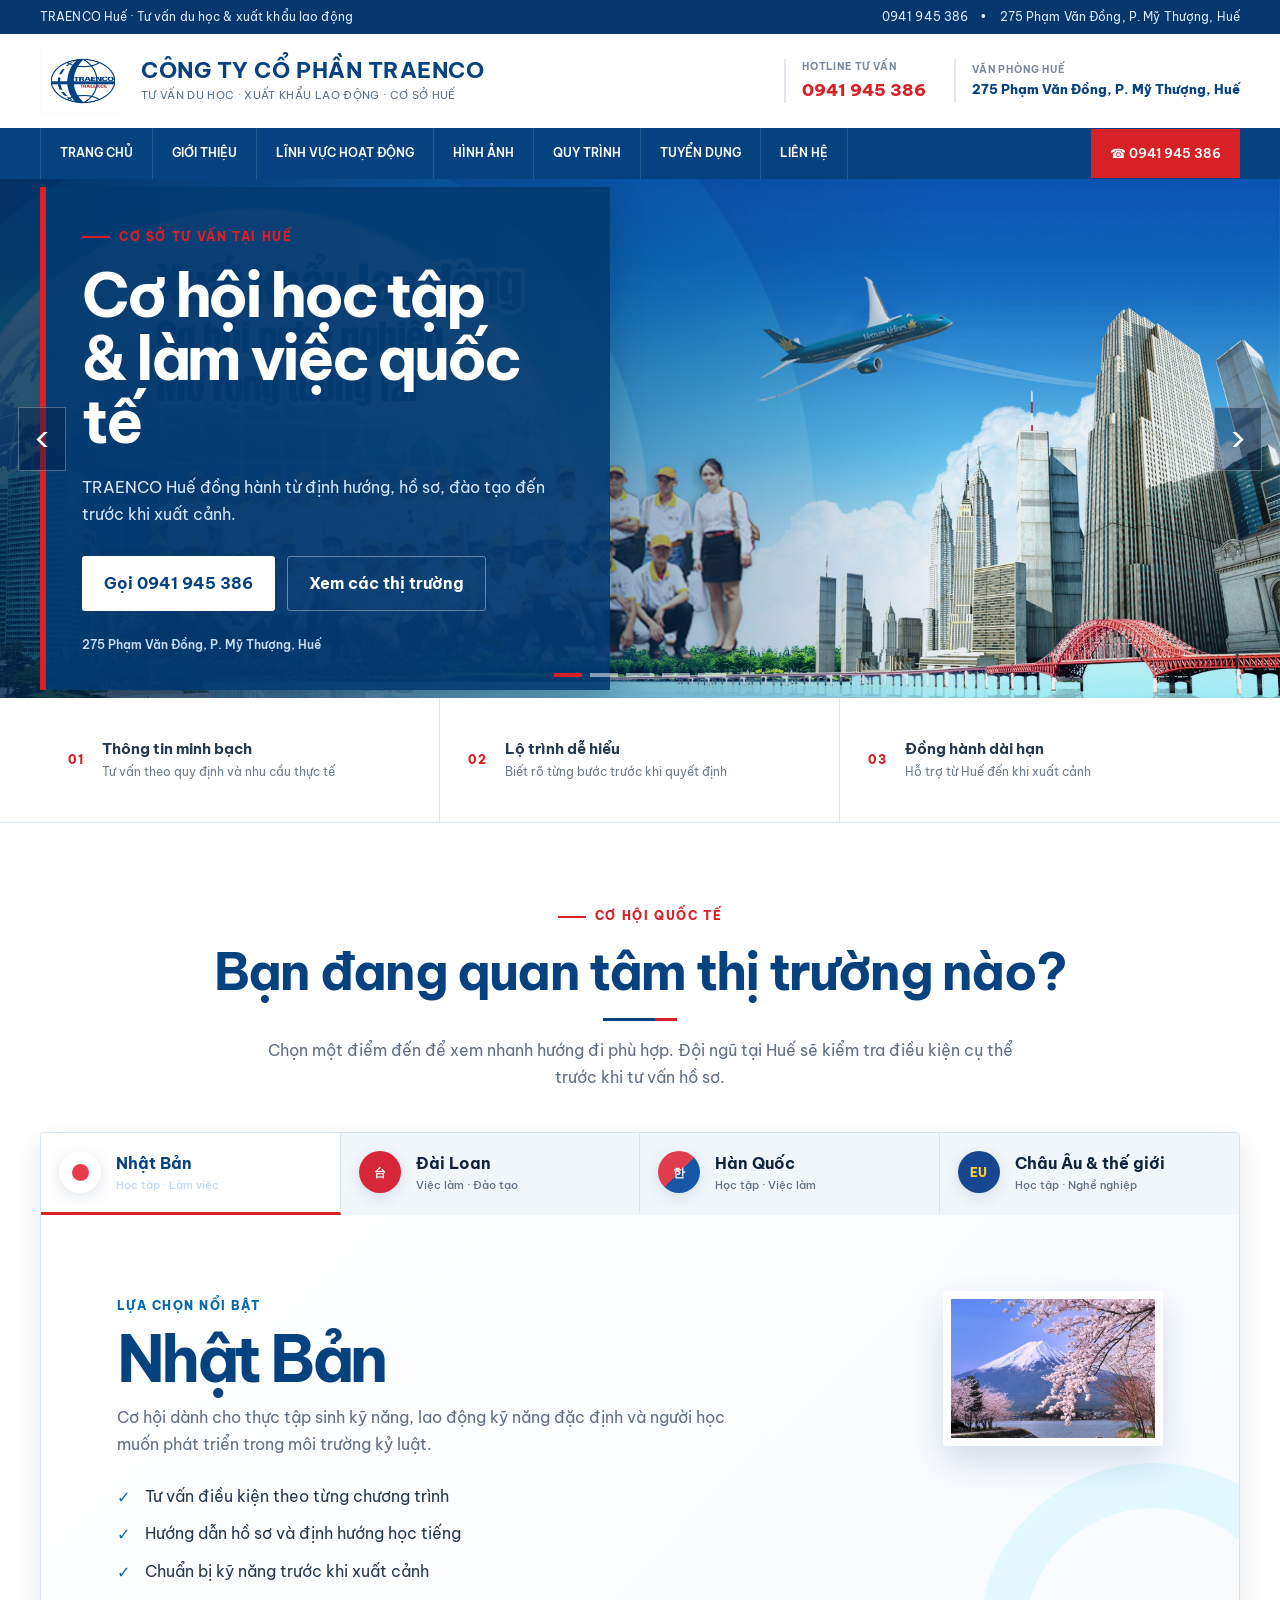
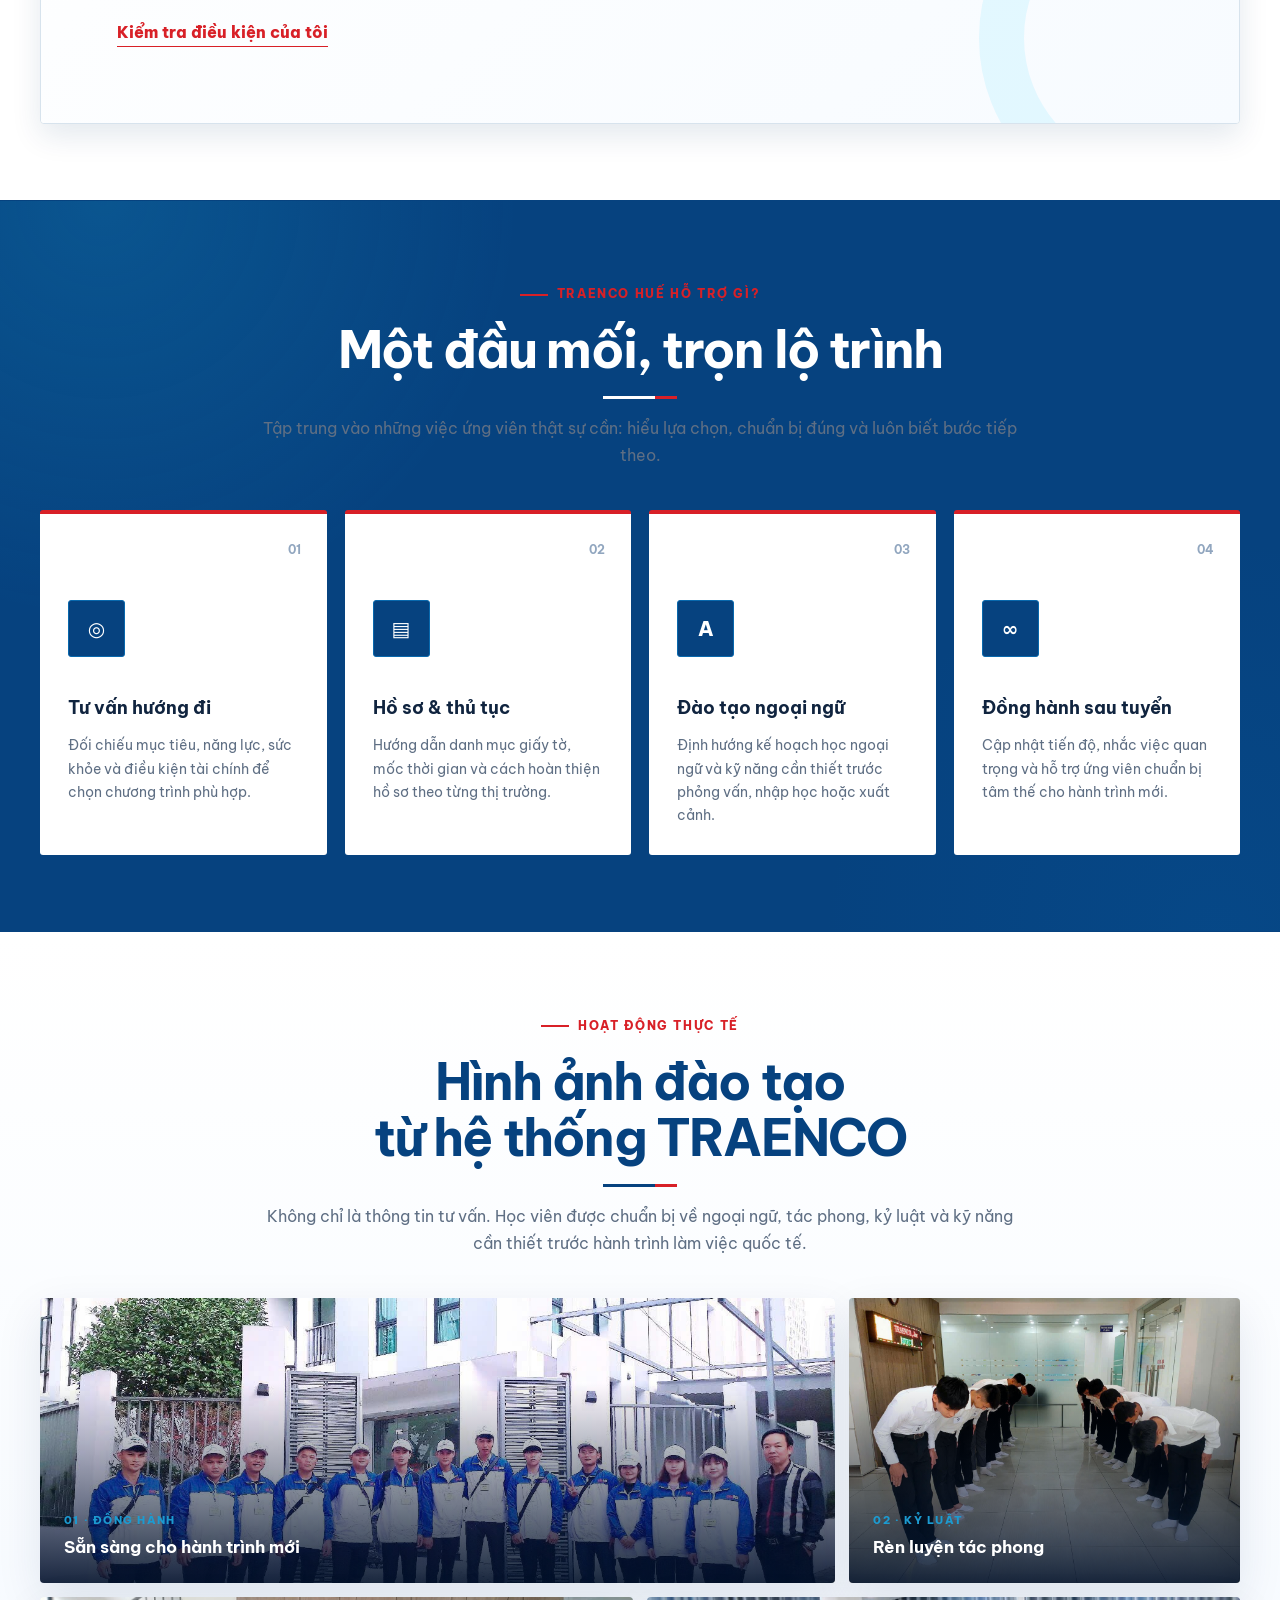
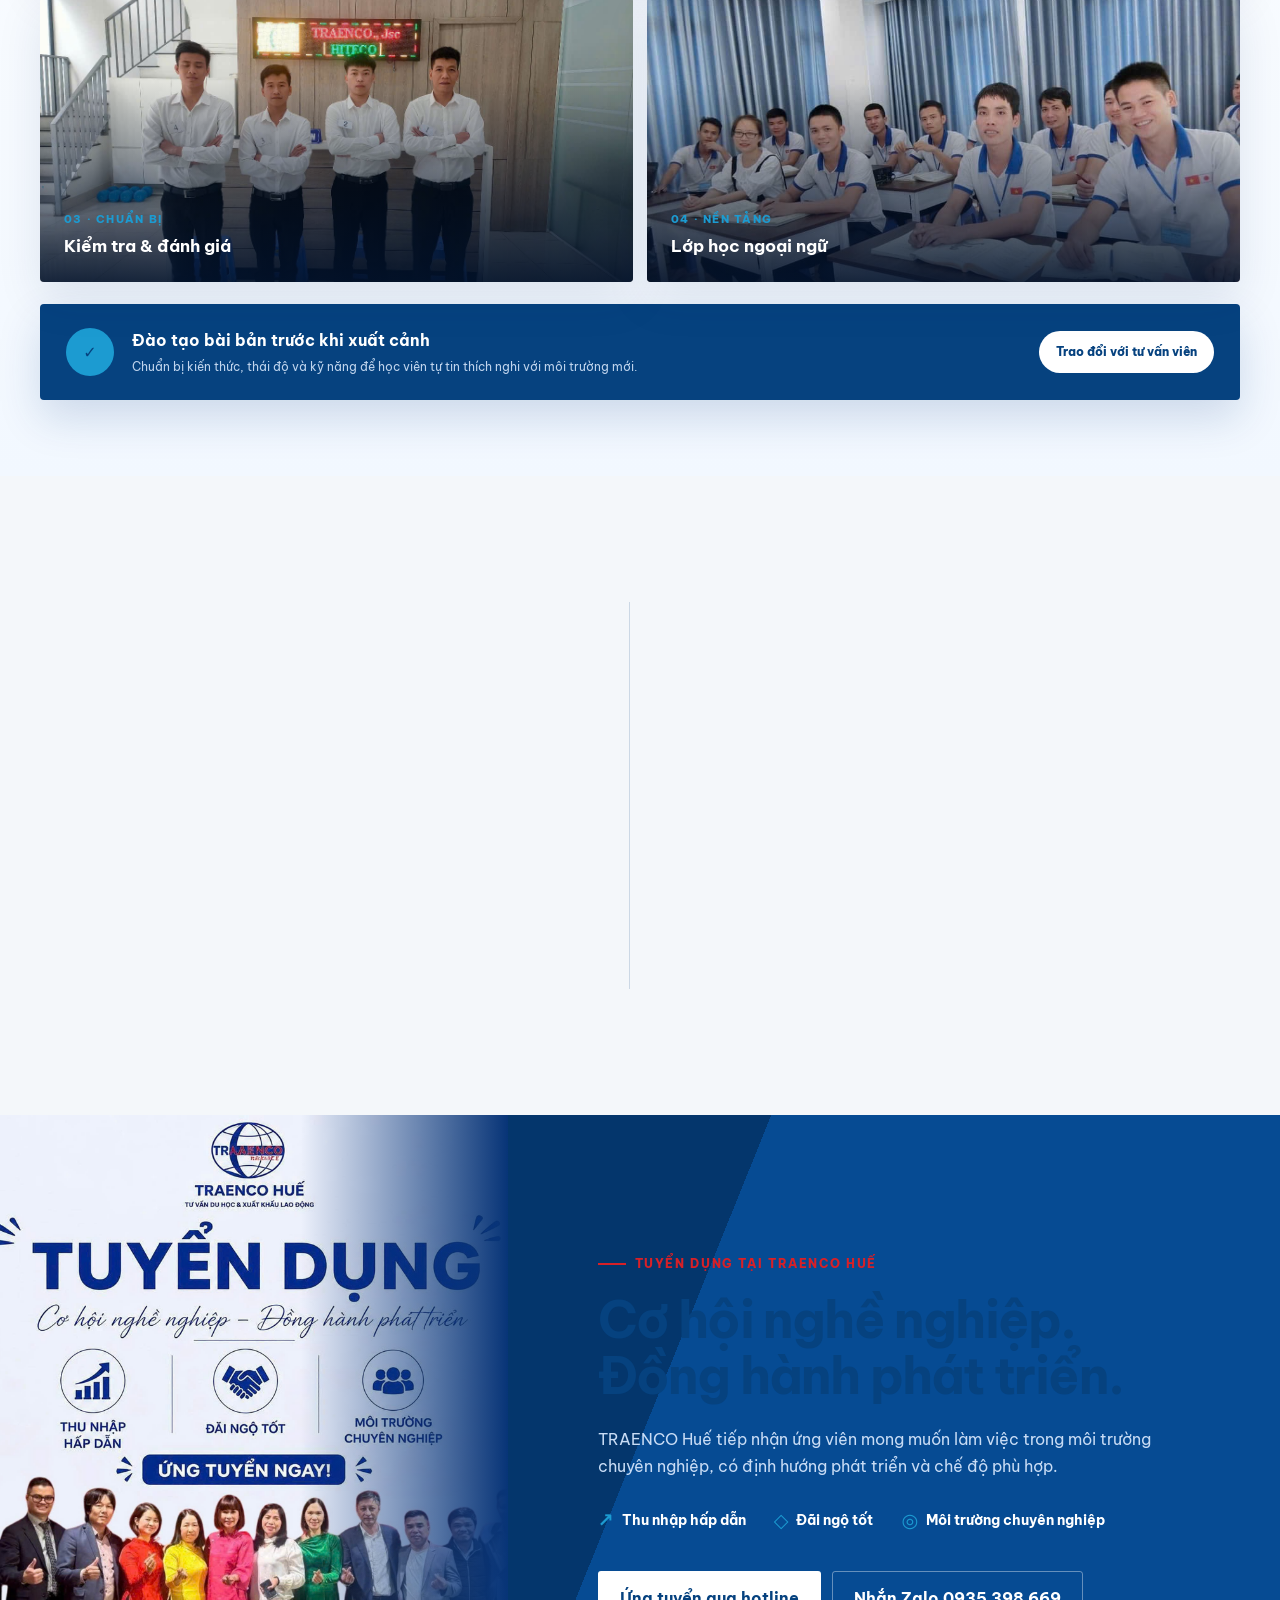
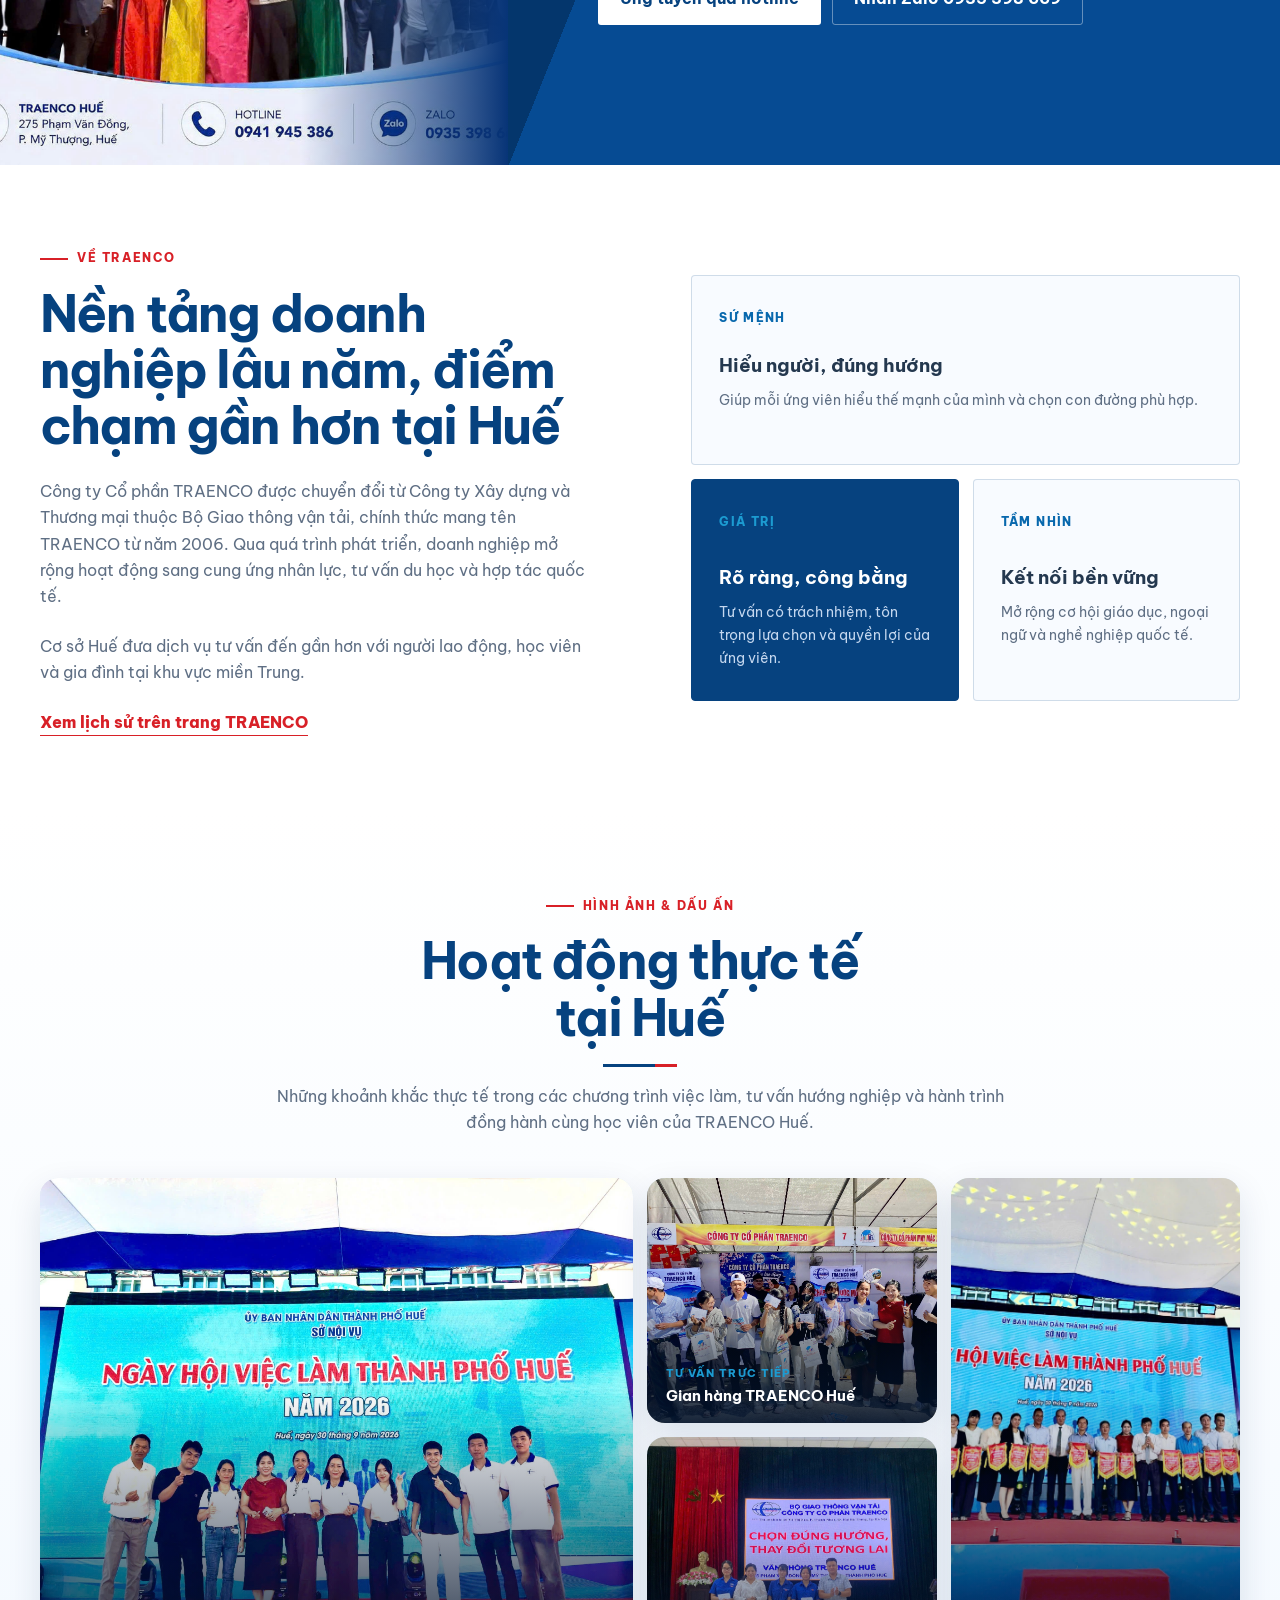
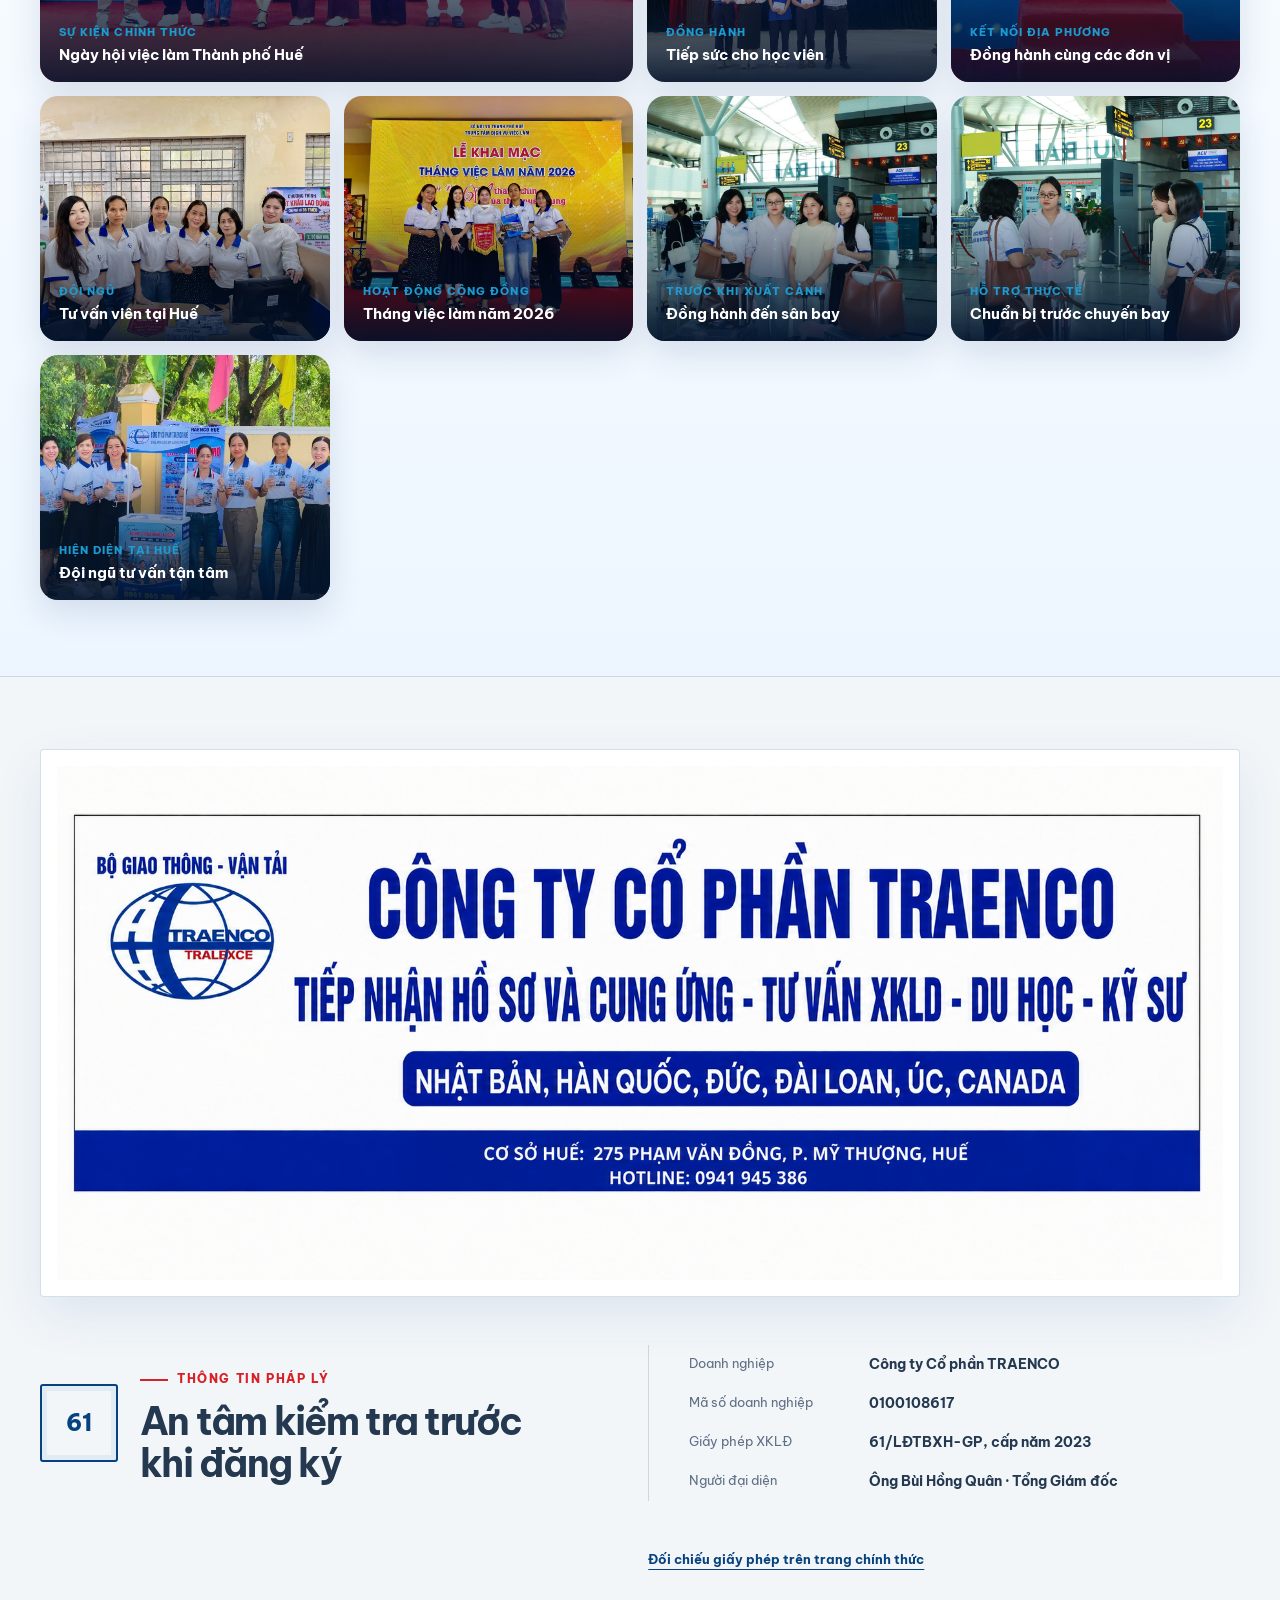
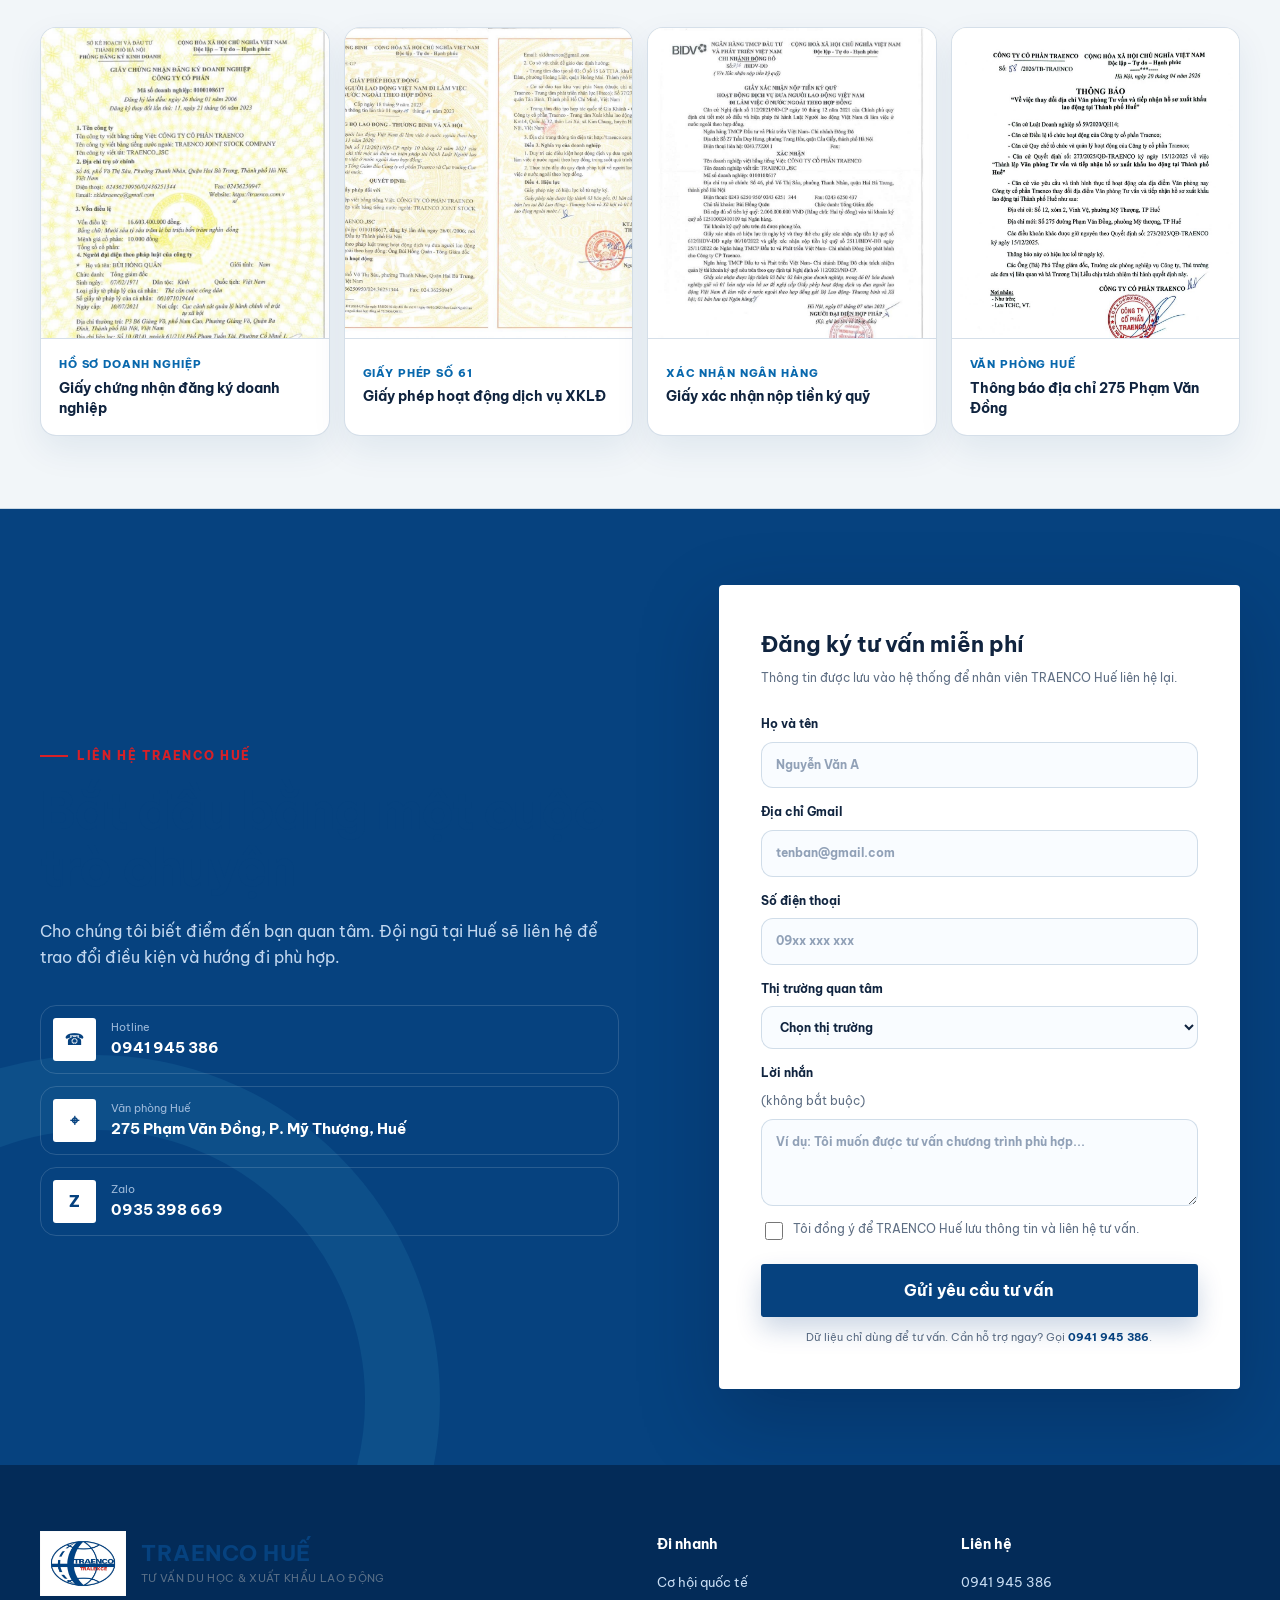
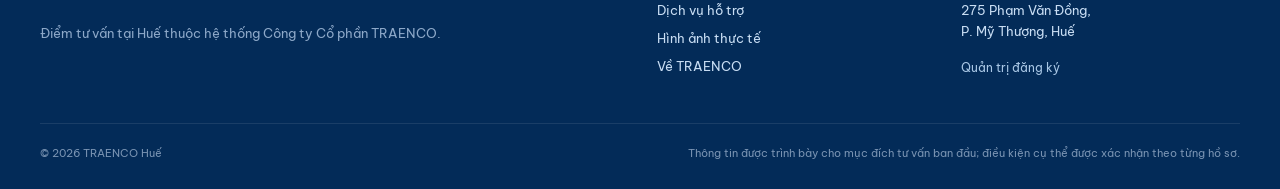
==== commit 0488ff30: "Cap nhat muc hoat dong thuc te tai Hue" ====
--- a/index.html
+++ b/index.html
@@ -317,10 +317,10 @@
       <div class="shell">
         <div class="section-heading trust-heading reveal">
           <div>
-            <span class="eyebrow eyebrow-blue">Hoạt động tại Huế</span>
-            <h2 id="trust-title">Hình ảnh thực tế<br>tạo dựng niềm tin</h2>
-          </div>
-          <p>TRAENCO Huế trực tiếp tham gia các chương trình việc làm, tư vấn hướng nghiệp và đồng hành cùng học viên trong từng chặng đường.</p>
+            <span class="eyebrow eyebrow-blue">Hình ảnh & dấu ấn</span>
+            <h2 id="trust-title">Hoạt động thực tế<br>tại Huế</h2>
+          </div>
+          <p>Những khoảnh khắc thực tế trong các chương trình việc làm, tư vấn hướng nghiệp và hành trình đồng hành cùng học viên của TRAENCO Huế.</p>
         </div>
 
         <div class="trust-gallery" aria-label="Hình ảnh hoạt động thực tế của TRAENCO Huế">
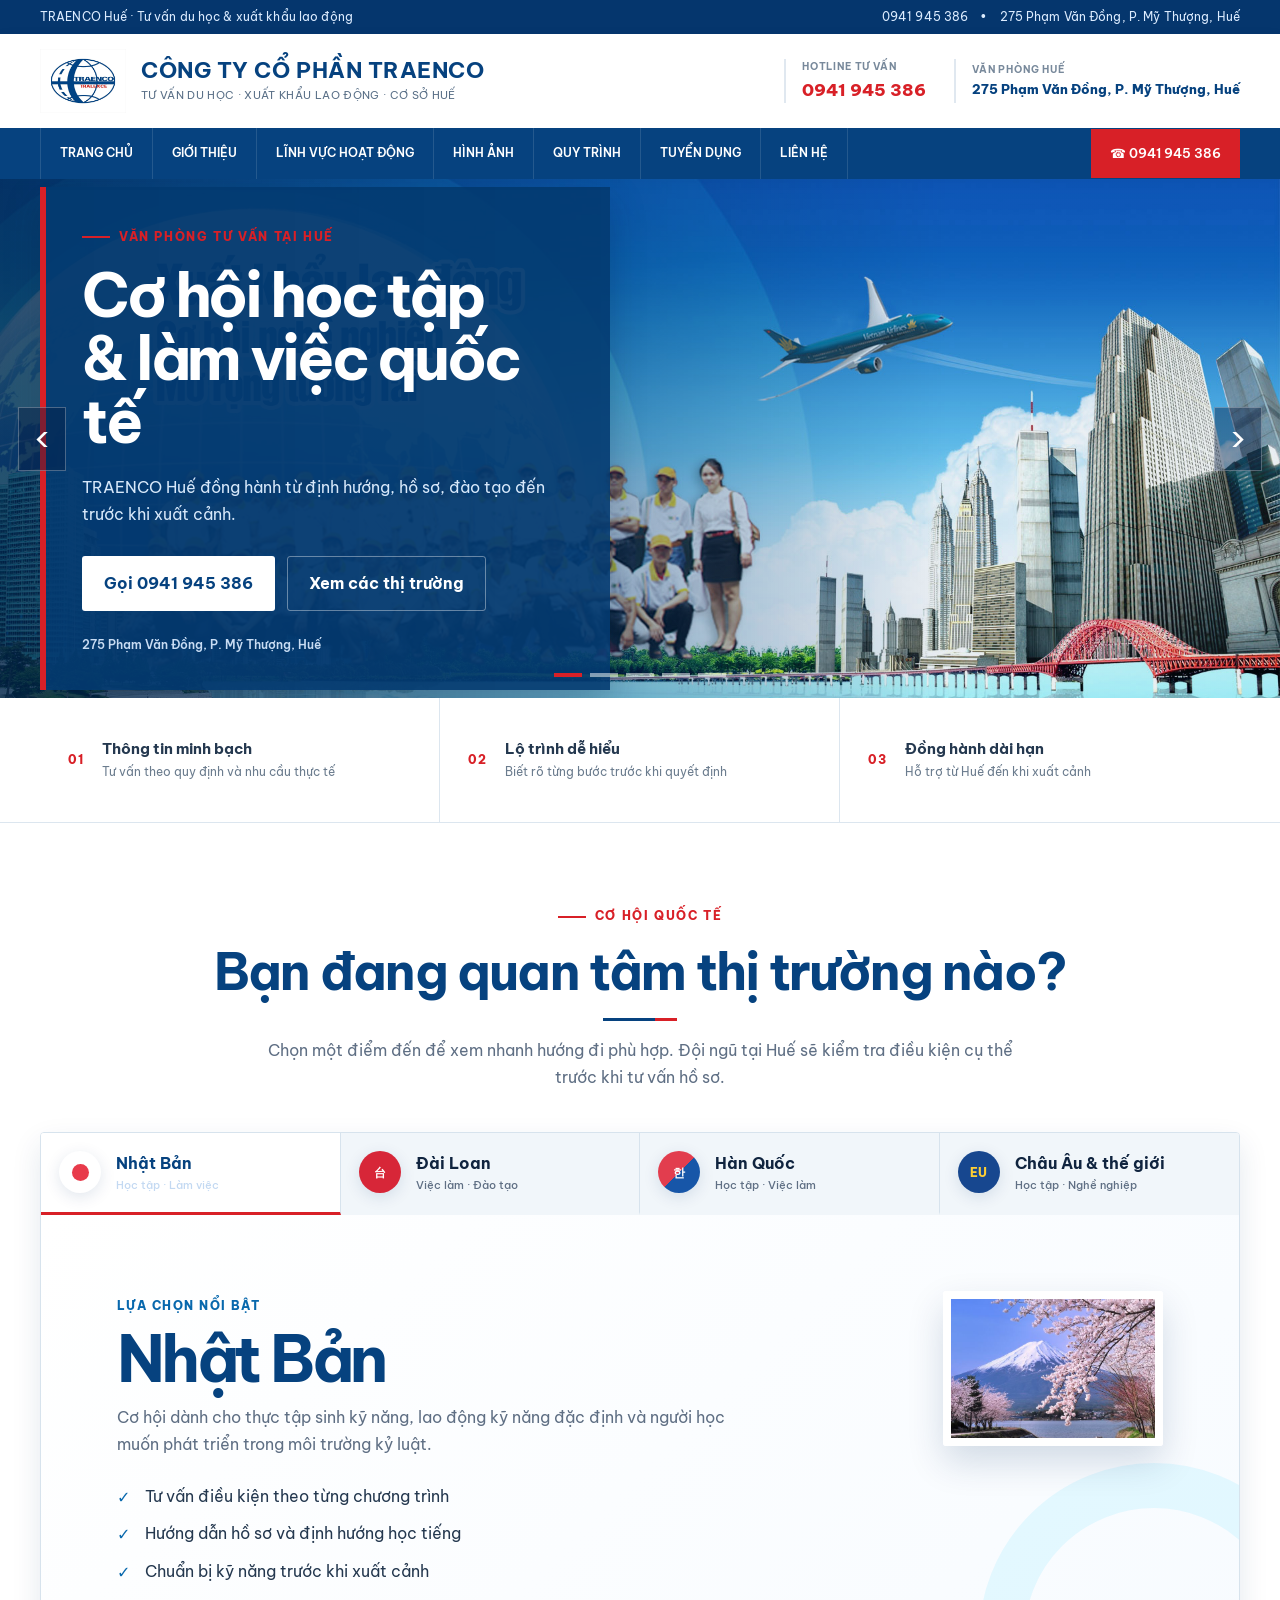
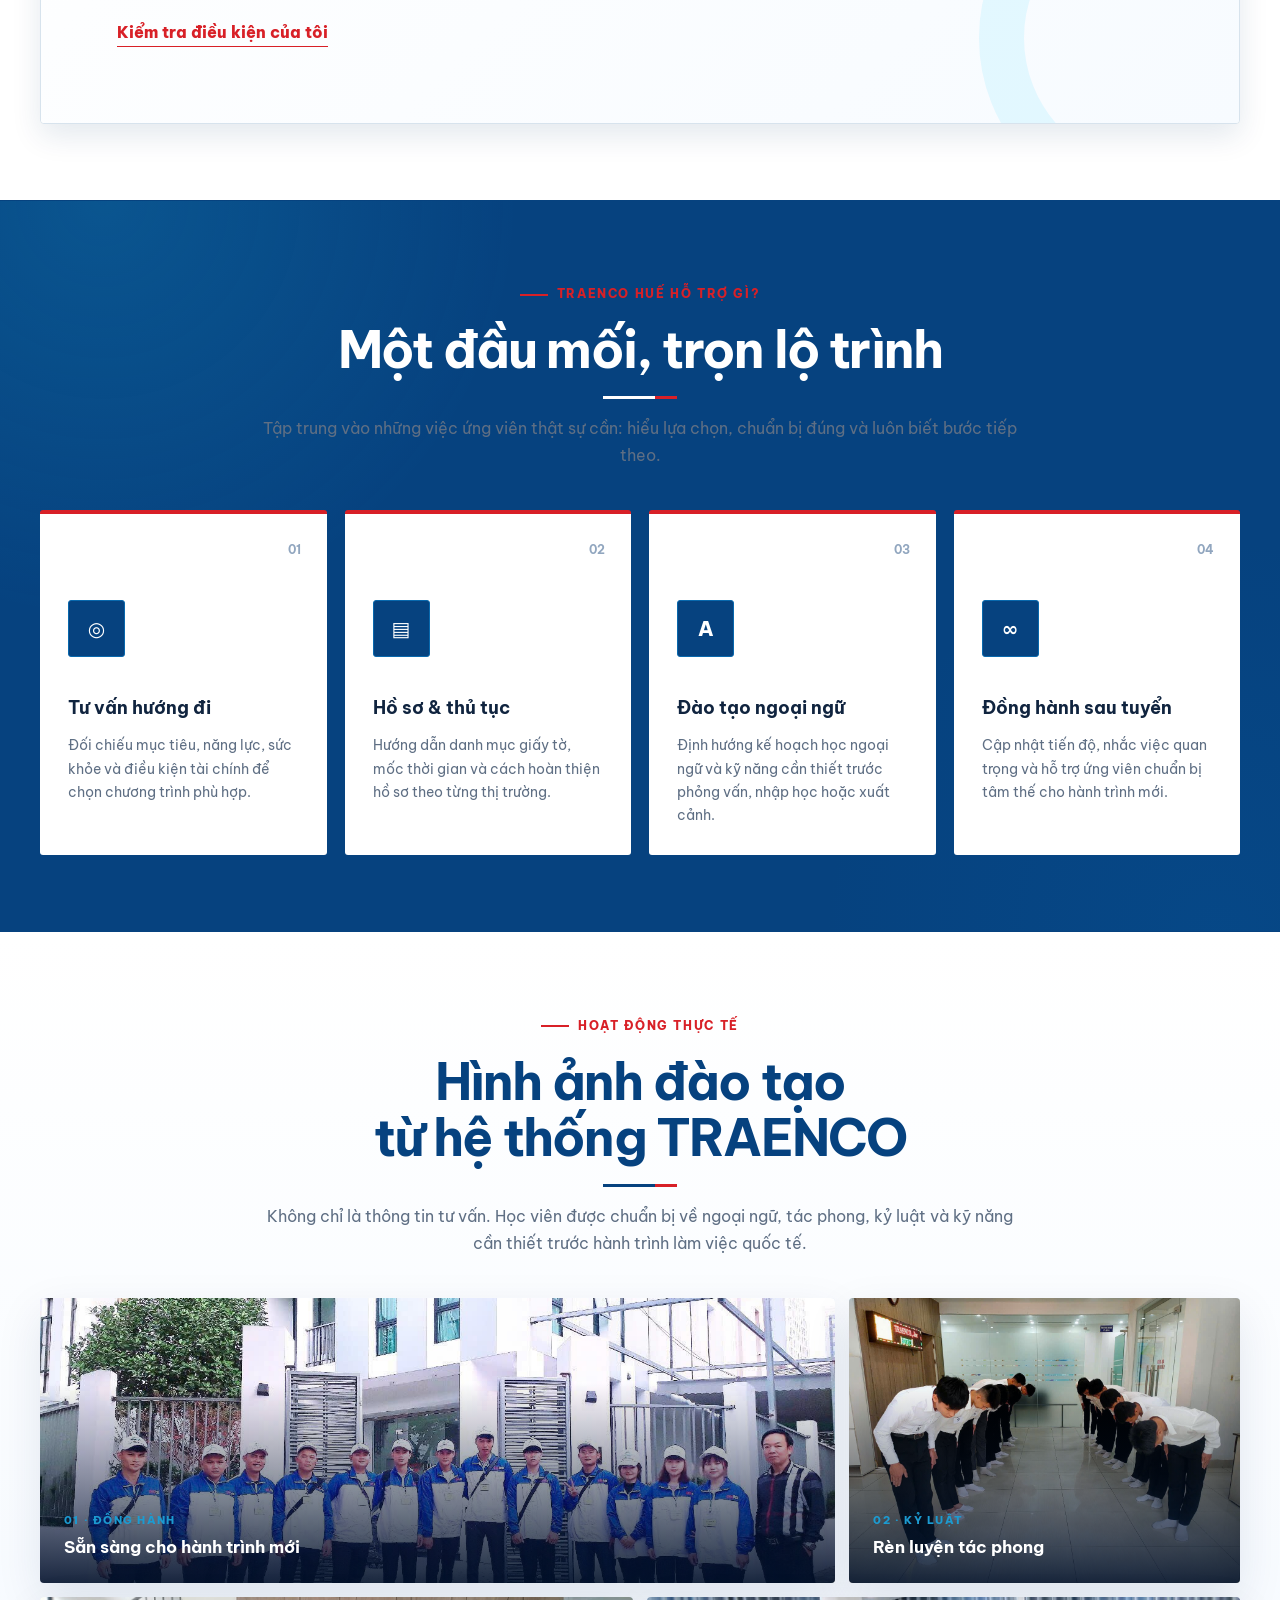
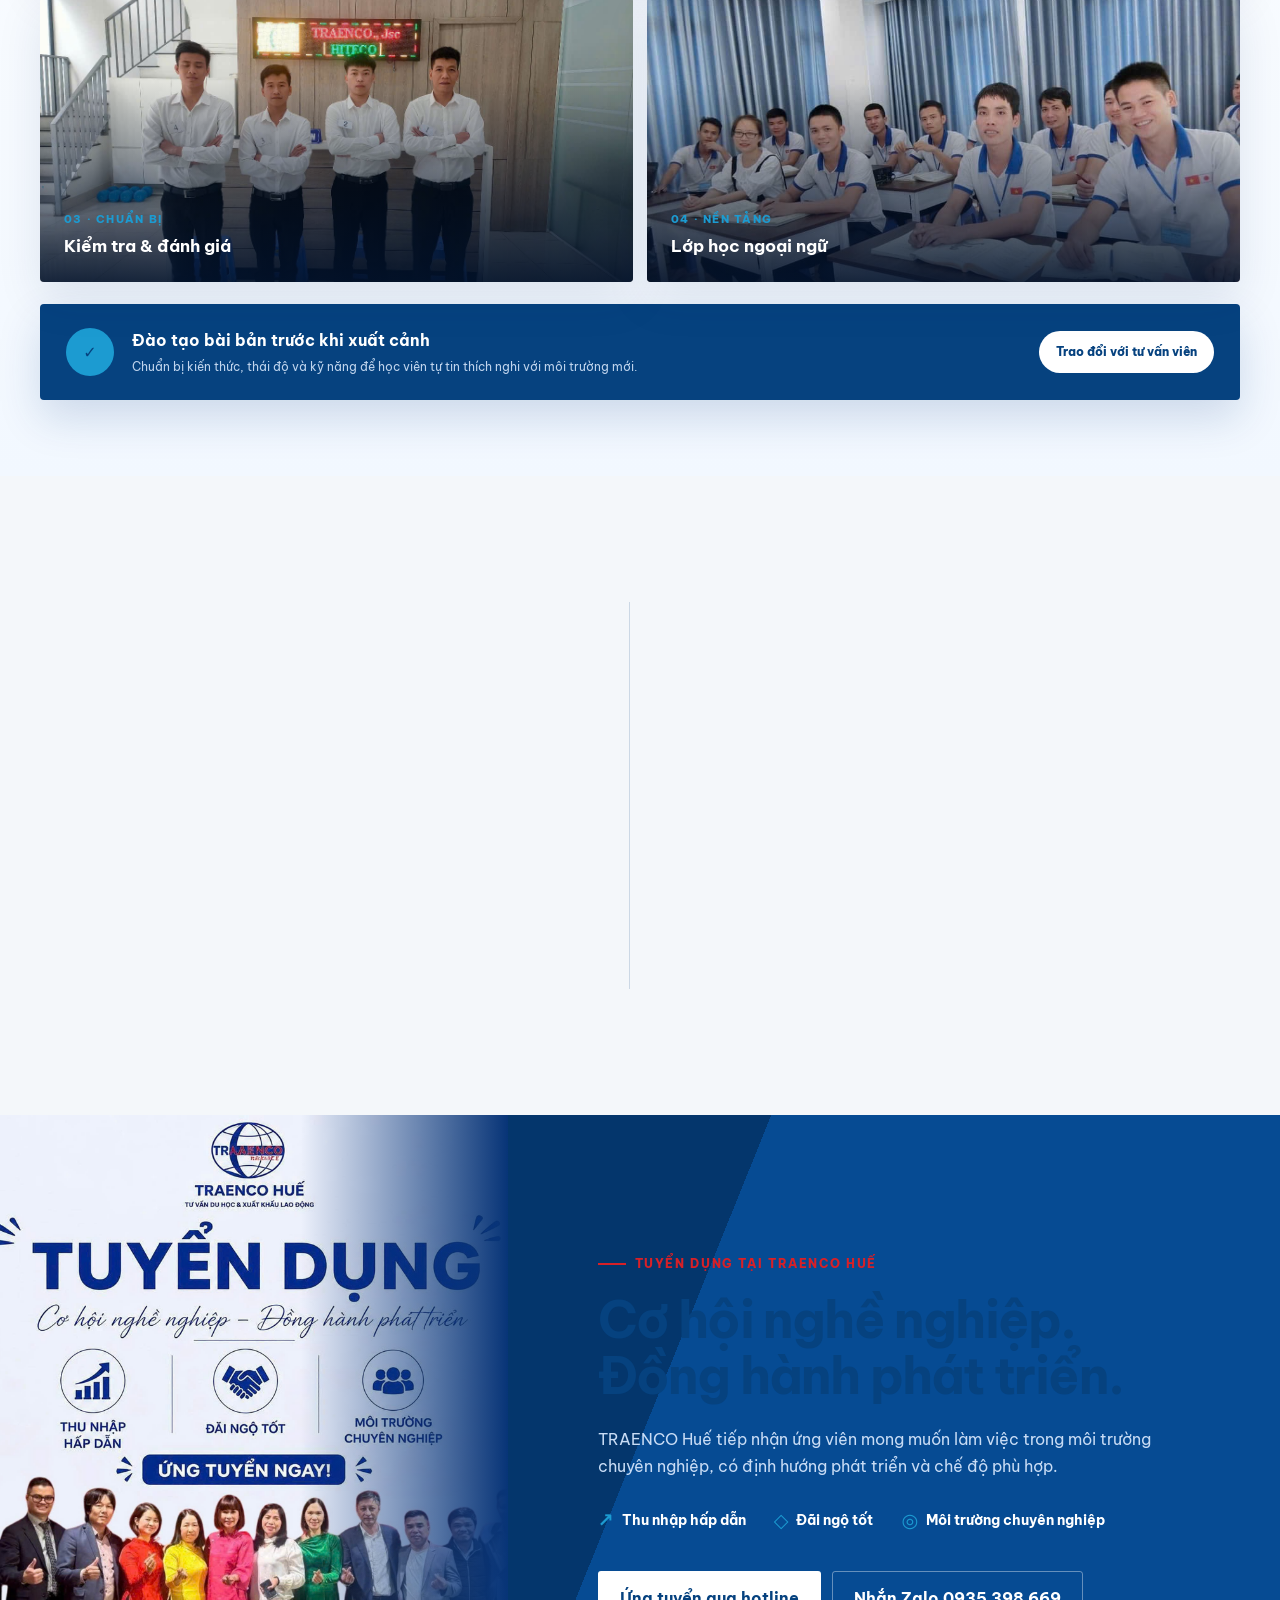
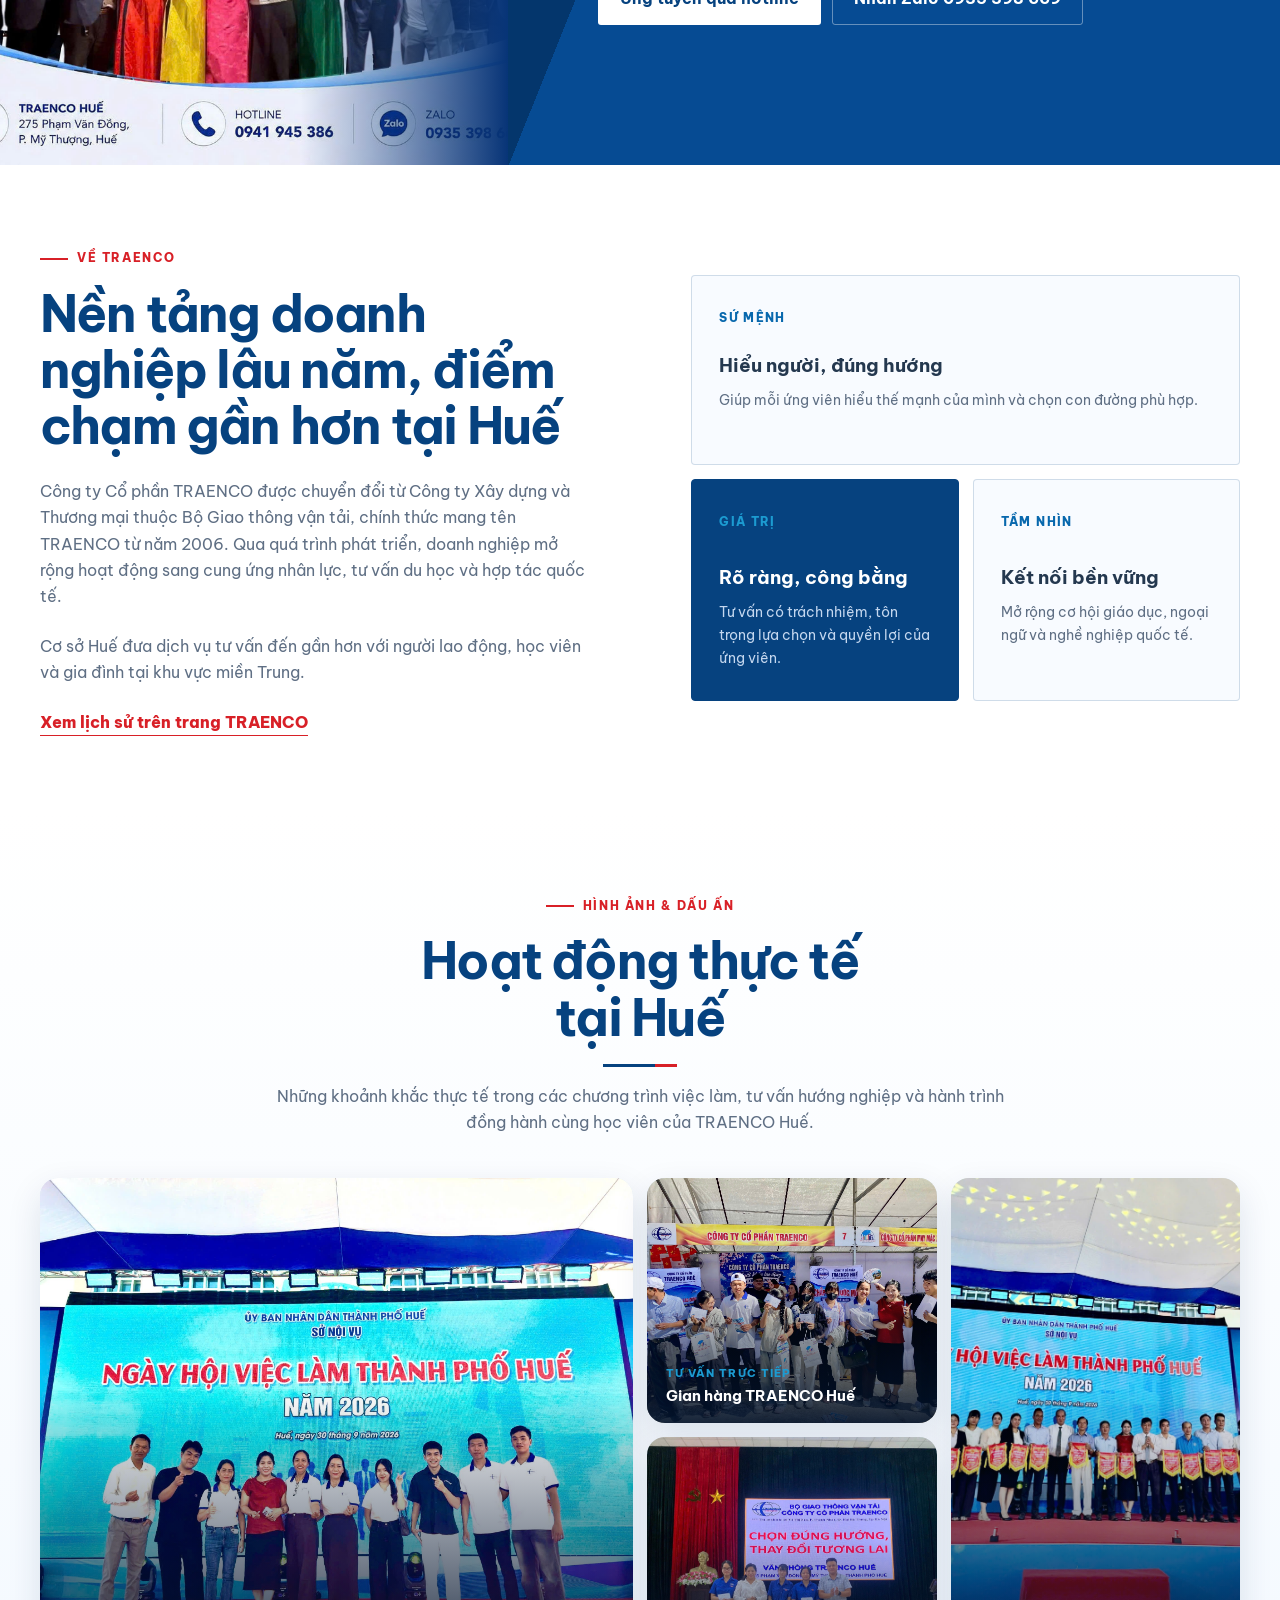
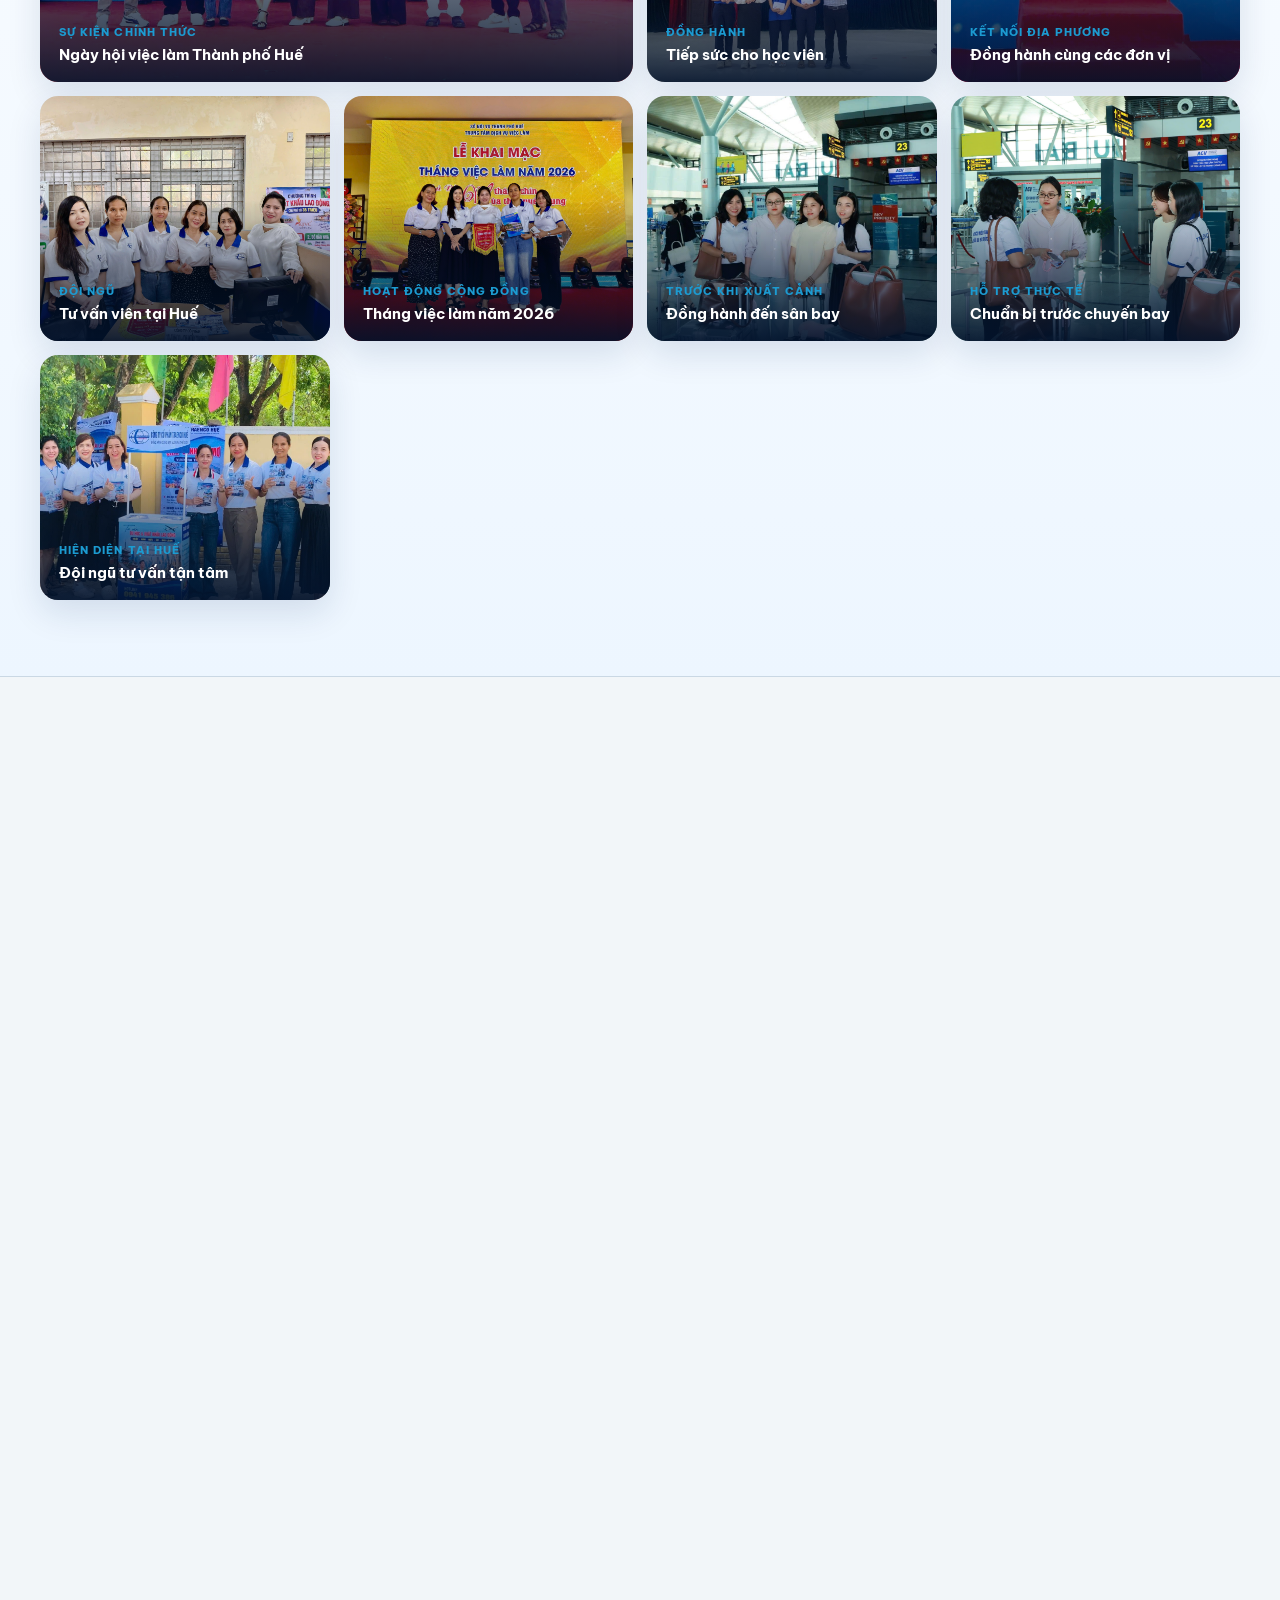
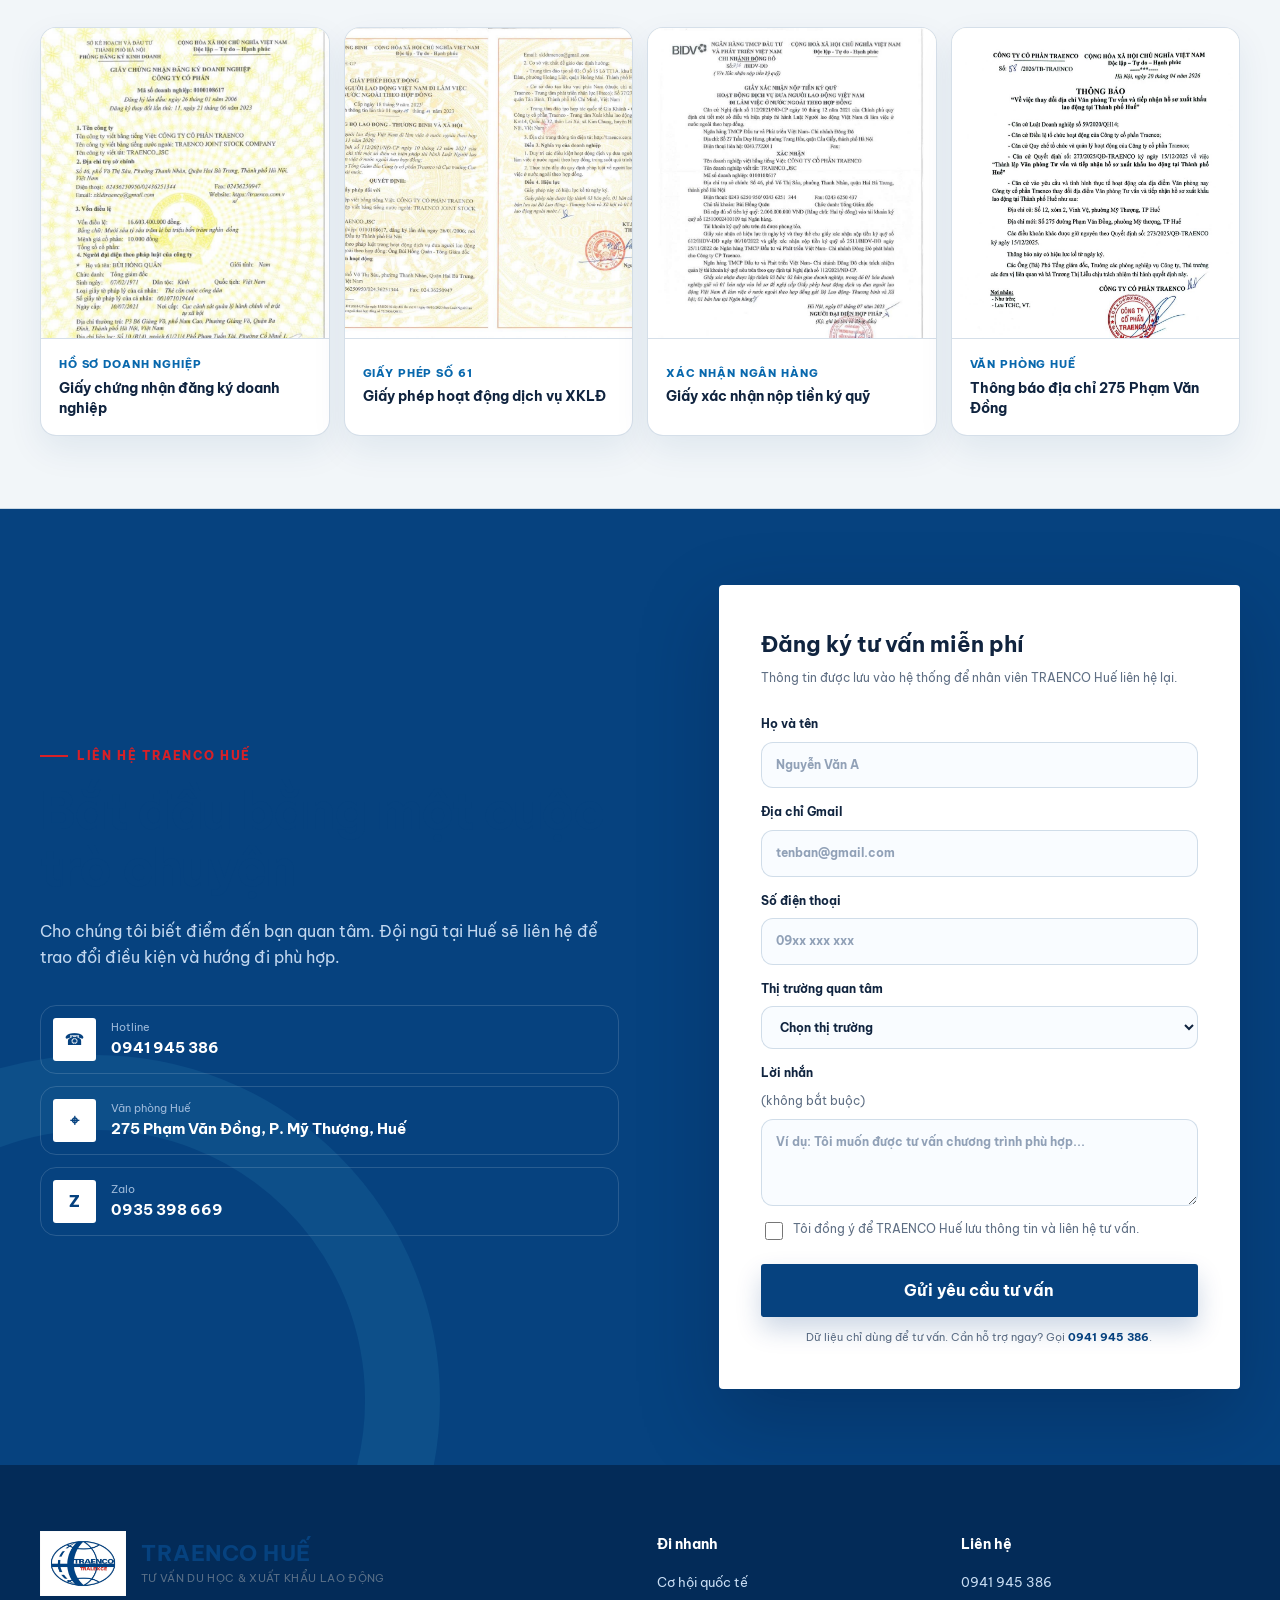
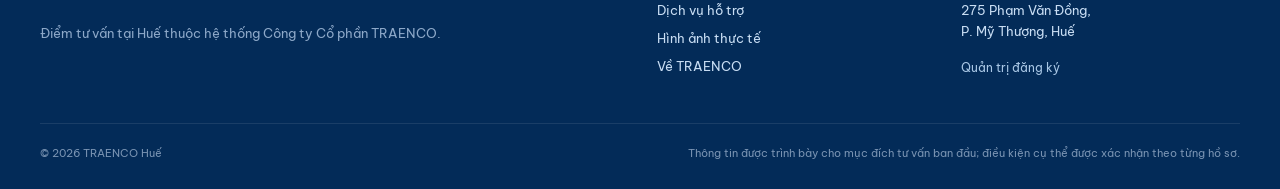
==== commit acf048a2: "Đổi thành Văn phòng tư vấn tại Huế" ====
--- a/index.html
+++ b/index.html
@@ -77,7 +77,7 @@
       <div class="cover-shade" aria-hidden="true"></div>
       <div class="shell cover-content">
         <div class="cover-card reveal">
-          <span class="eyebrow eyebrow-light">Cơ sở tư vấn tại Huế</span>
+          <span class="eyebrow eyebrow-light">Văn phòng tư vấn tại Huế</span>
           <h1 id="hero-title">Cơ hội học tập<br>& làm việc quốc tế</h1>
           <p>TRAENCO Huế đồng hành từ định hướng, hồ sơ, đào tạo đến trước khi xuất cảnh.</p>
           <div class="hero-actions">
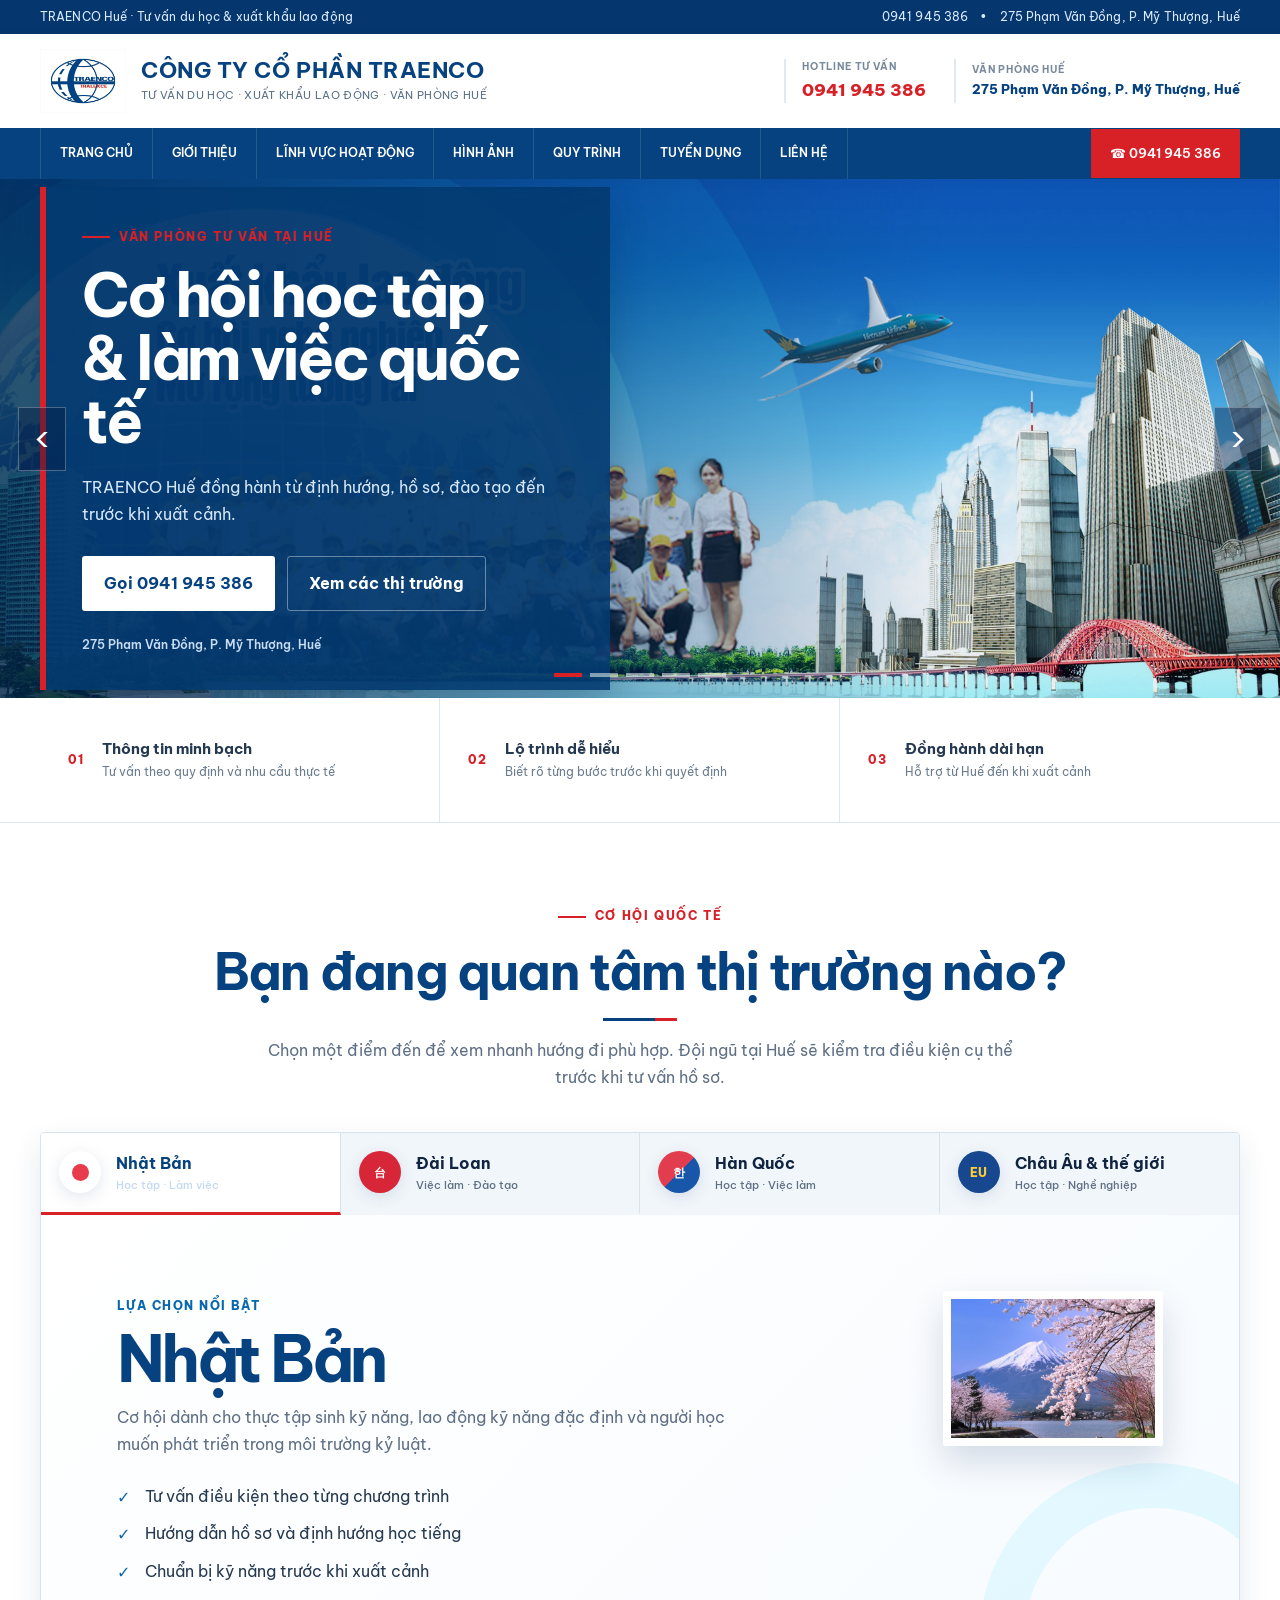
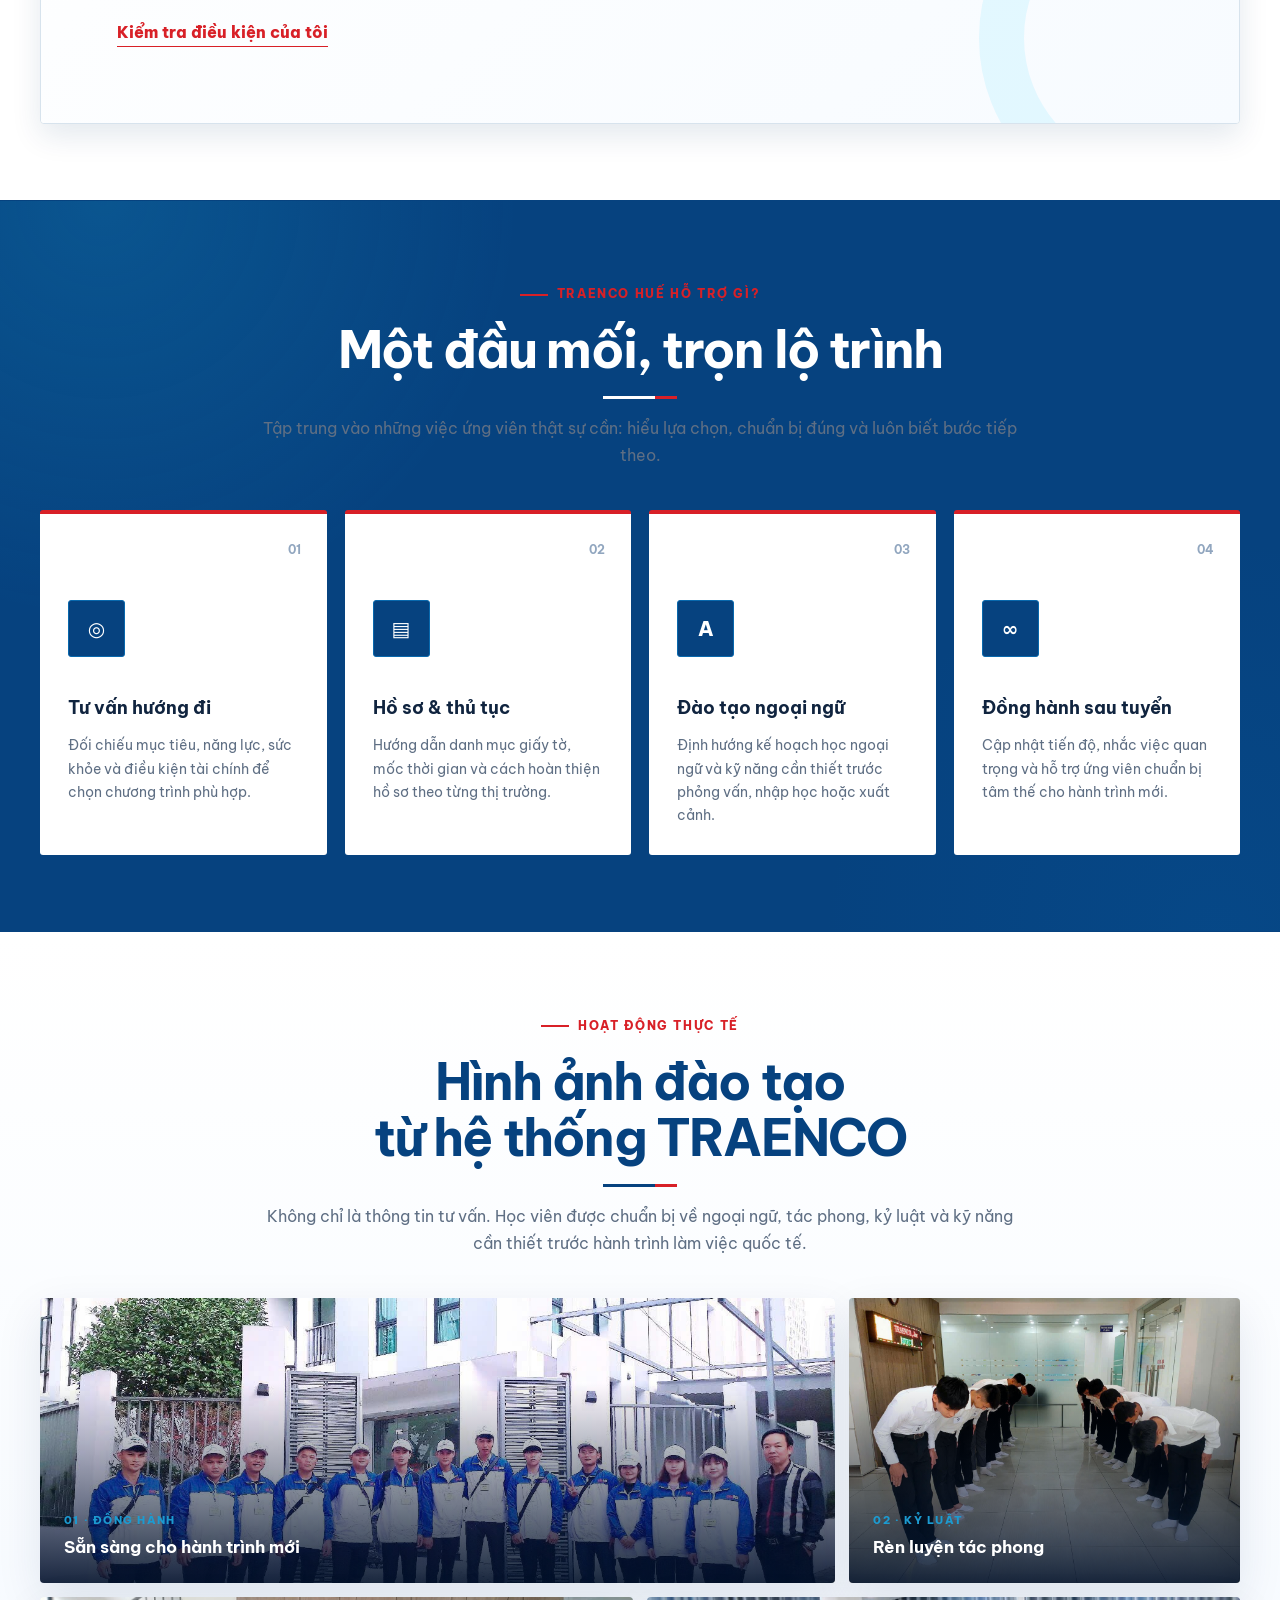
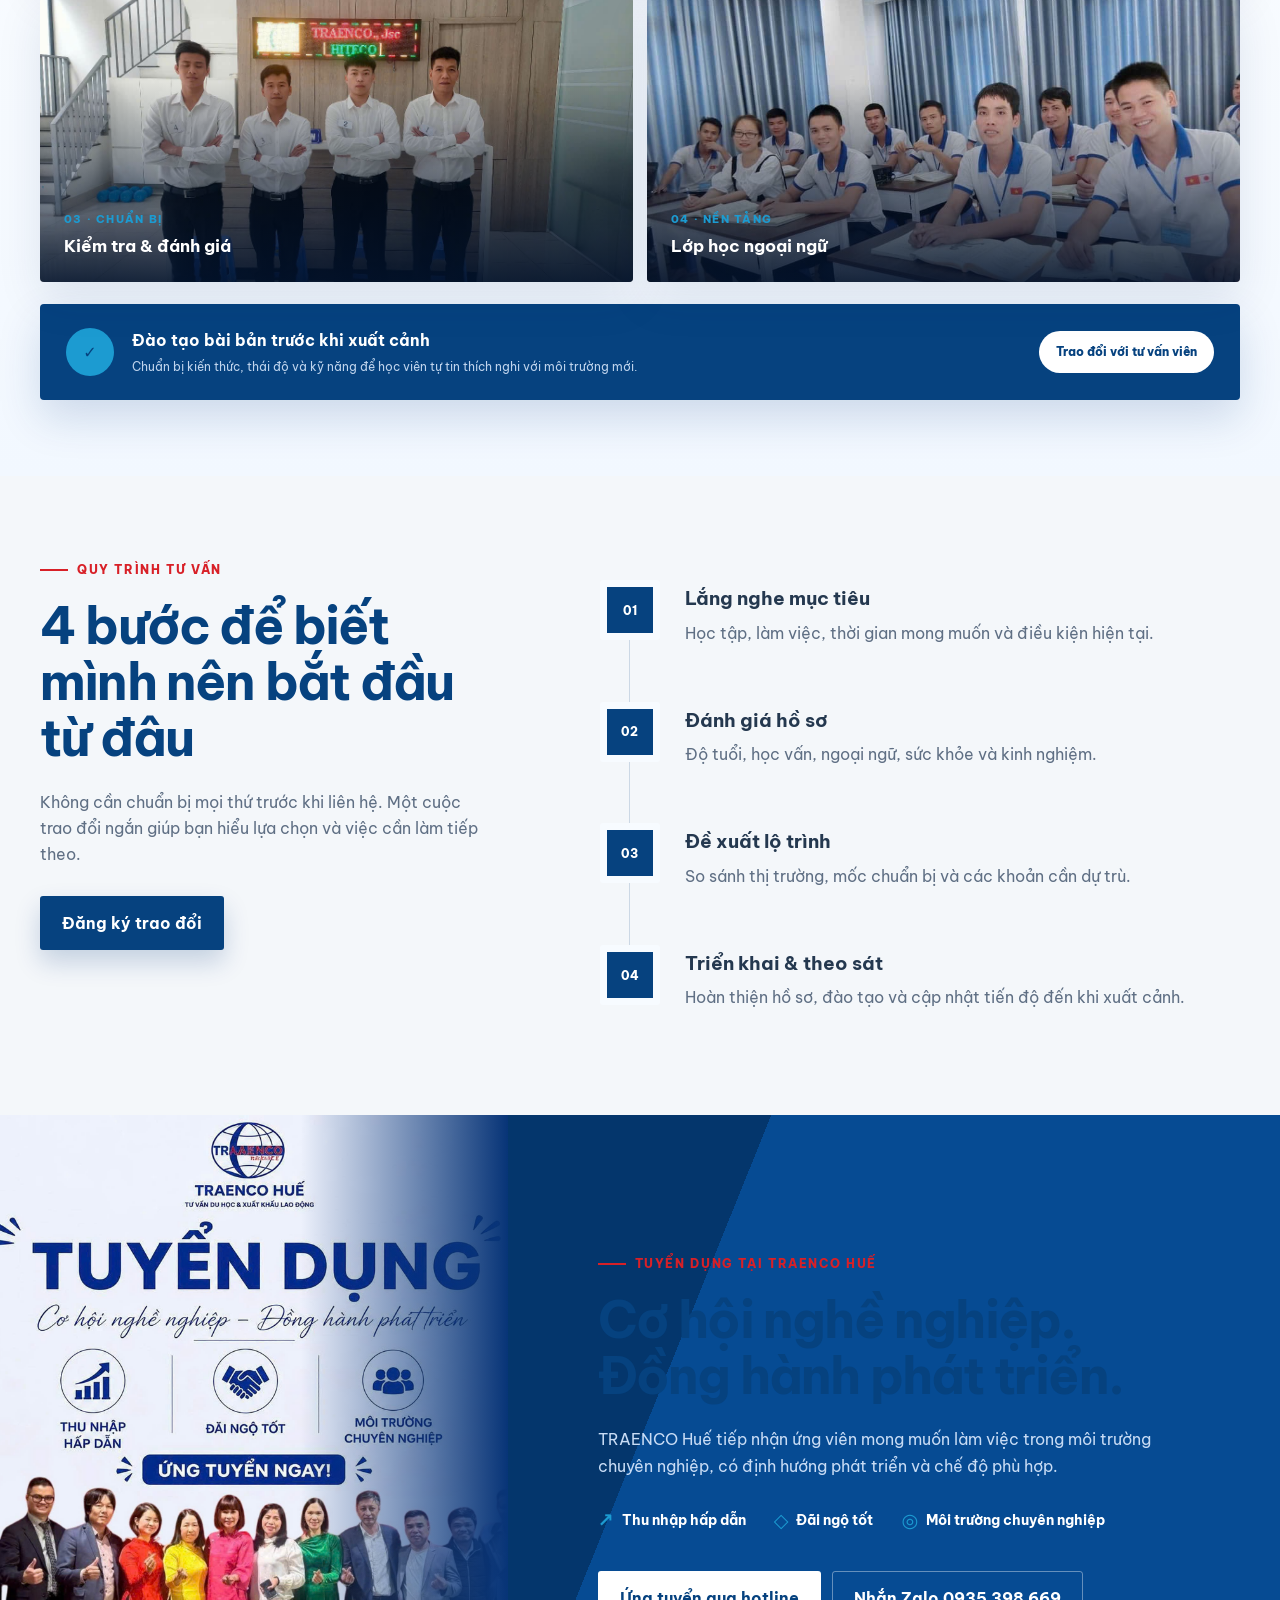
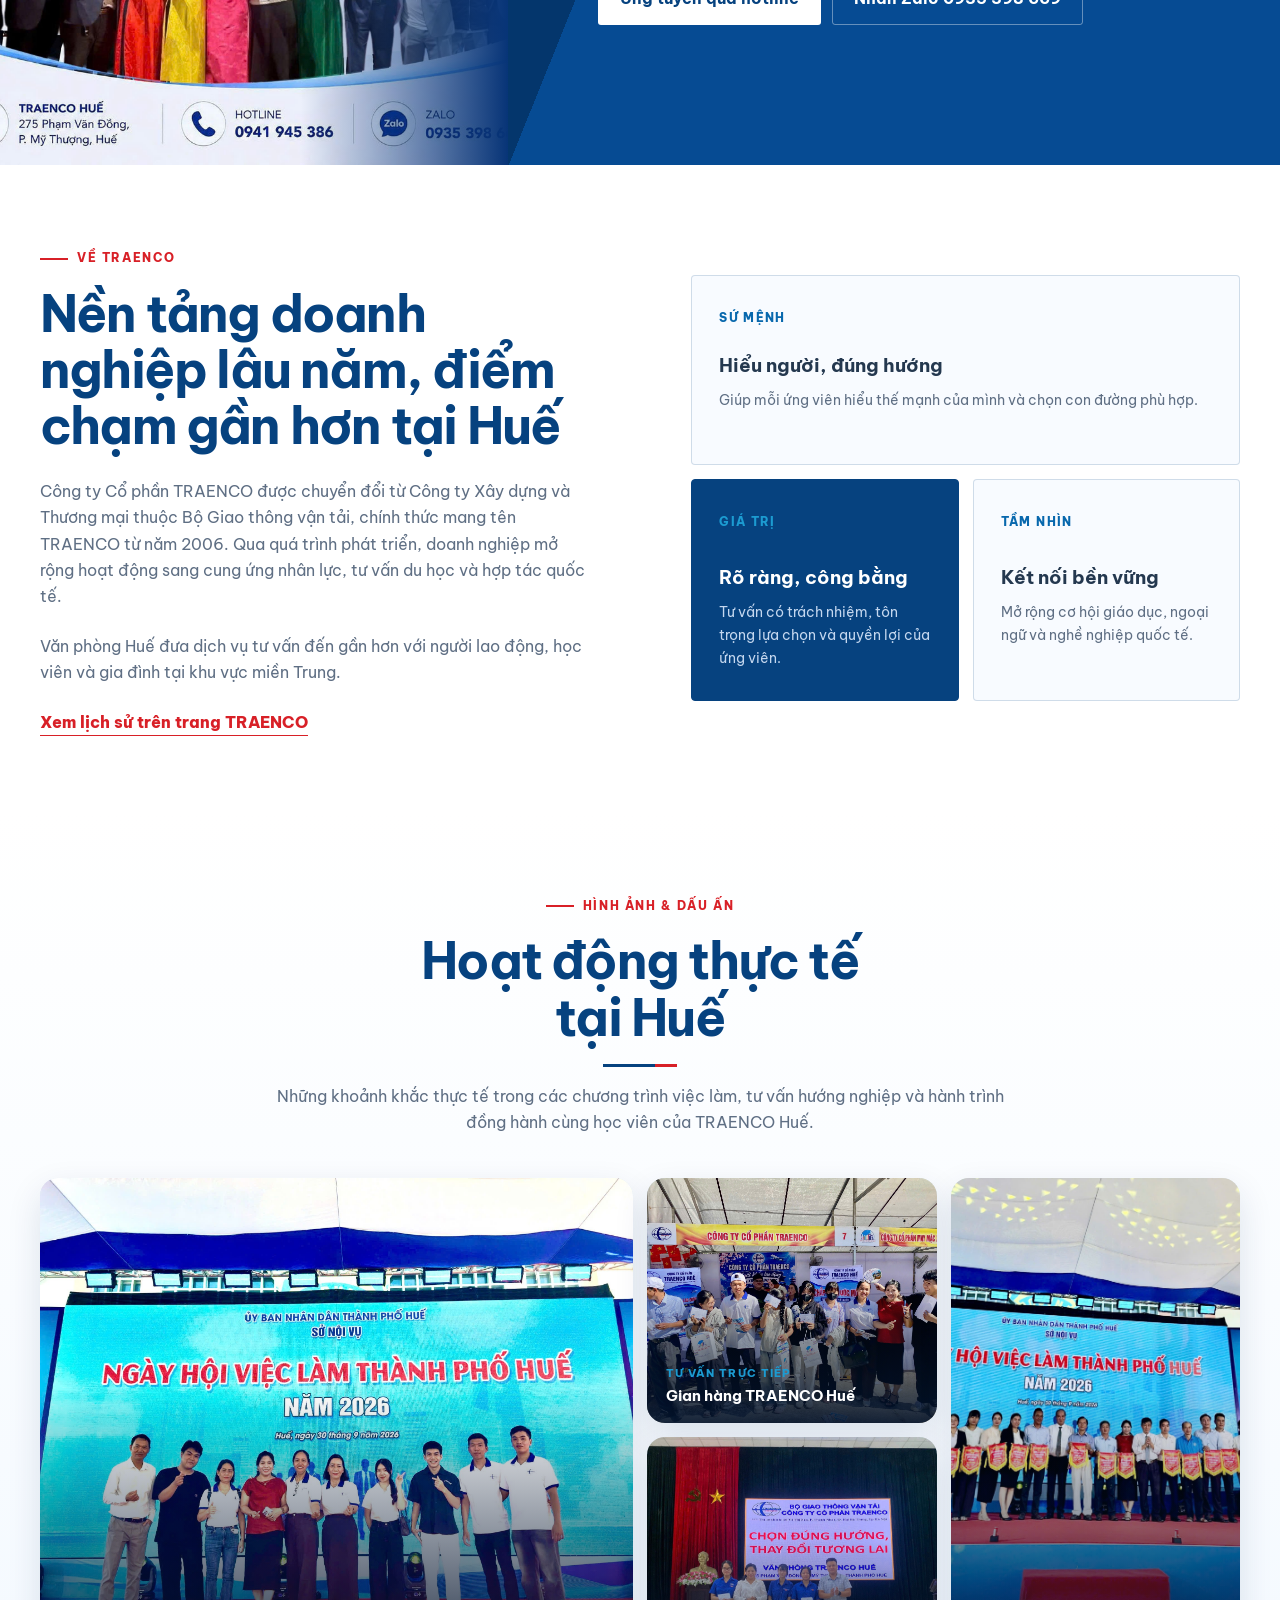
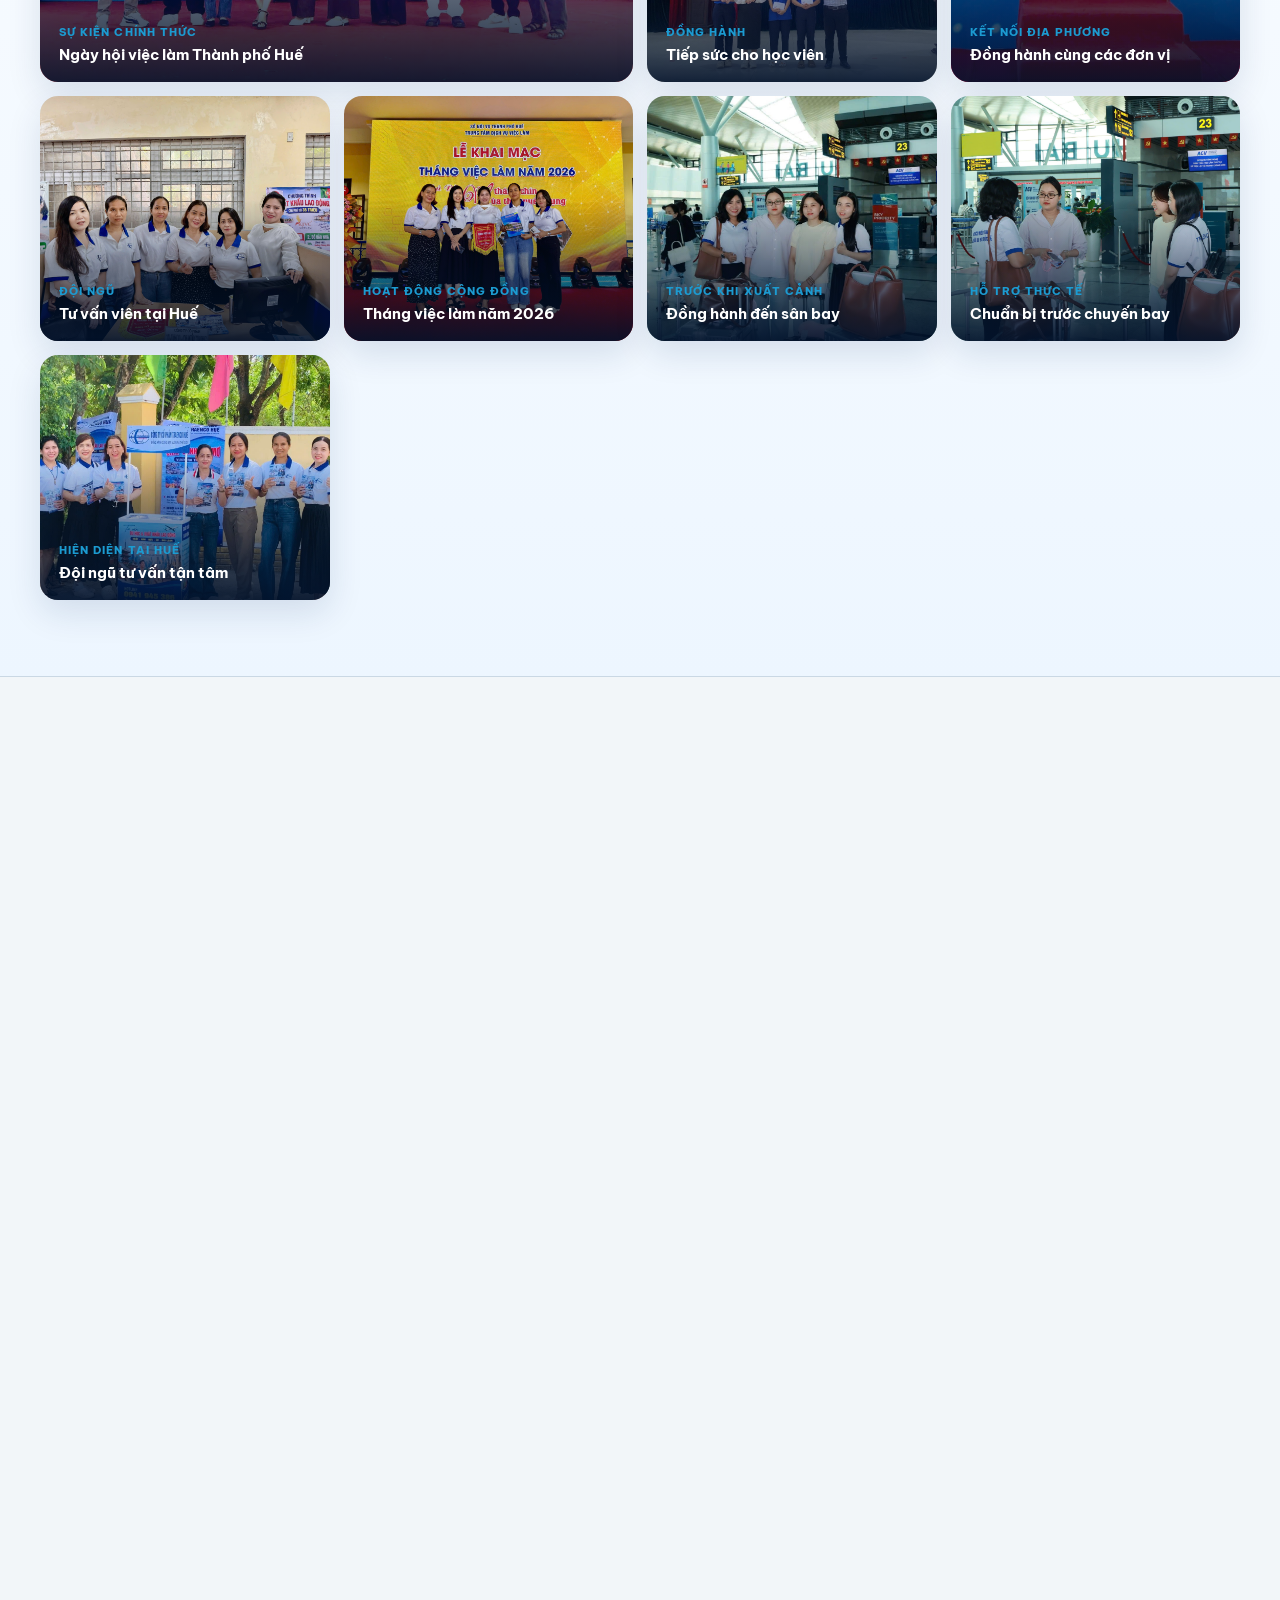
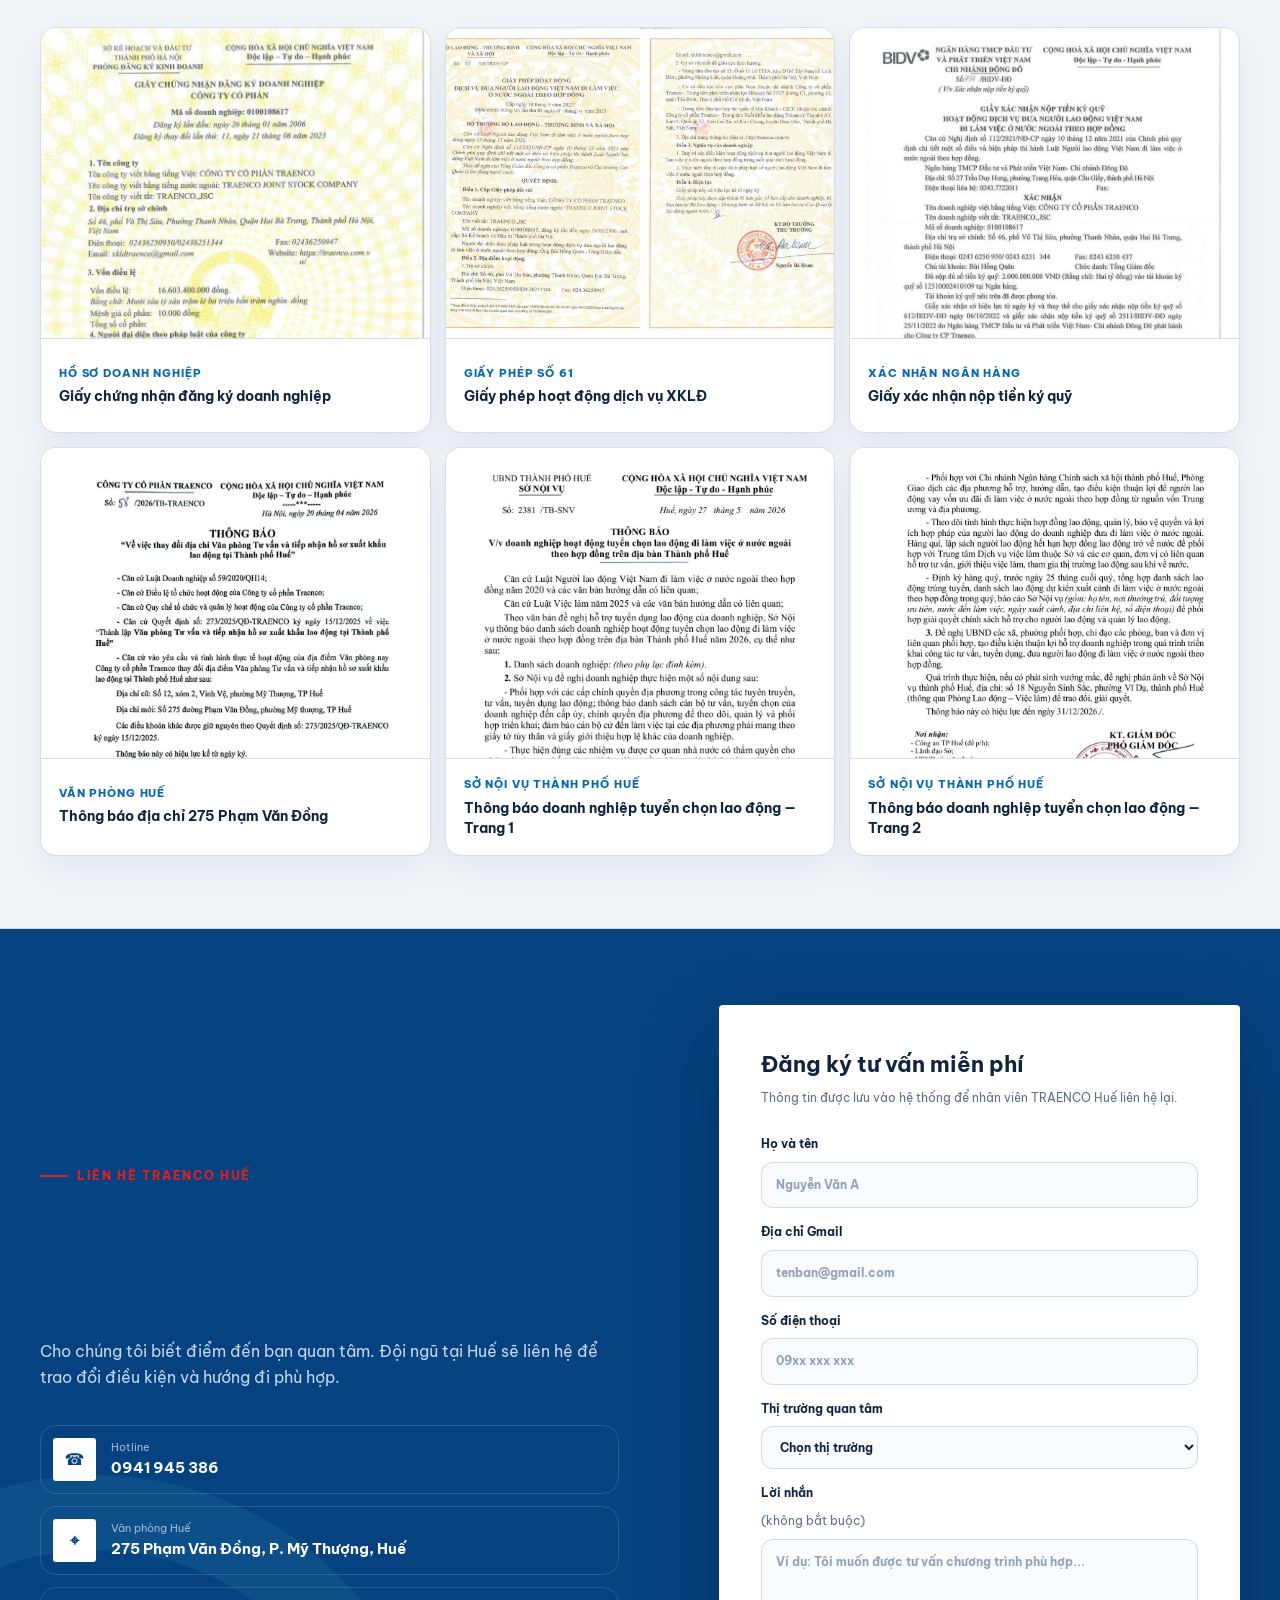
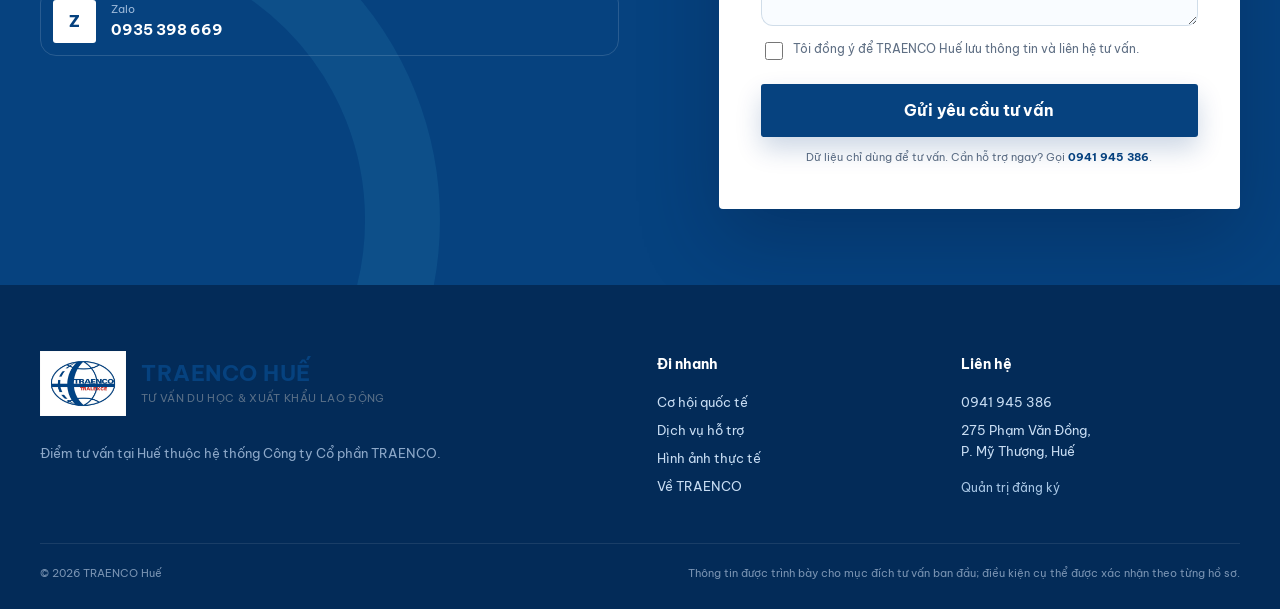
==== commit e74f1a03: "Đổi cơ sở thành văn phòng và bổ sung hồ sơ pháp lý Huế" ====
--- a/index.html
+++ b/index.html
@@ -10,7 +10,7 @@
   <link rel="preconnect" href="https://fonts.gstatic.com" crossorigin>
   <link href="https://fonts.googleapis.com/css2?family=Be+Vietnam+Pro:wght@400;500;600;700;800&family=Newsreader:ital,opsz,wght@1,6..72,500&display=swap" rel="stylesheet">
   <link rel="icon" type="image/svg+xml" href="data:image/svg+xml,%3Csvg xmlns='http://www.w3.org/2000/svg' viewBox='0 0 64 64'%3E%3Crect width='64' height='64' rx='16' fill='%2306377f'/%3E%3Ccircle cx='32' cy='32' r='20' fill='none' stroke='%2362d6ff' stroke-width='3'/%3E%3Cpath d='M13 32h38M32 12c7 6 10 13 10 20s-3 14-10 20M32 12c-7 6-10 13-10 20s3 14 10 20' fill='none' stroke='white' stroke-width='3' stroke-linecap='round'/%3E%3C/svg%3E">
-  <link rel="stylesheet" href="assets/styles.css?v=20261008-3">
+  <link rel="stylesheet" href="assets/styles.css?v=20261009-1">
 </head>
 <body>
   <a class="skip-link" href="#main">Bỏ qua đến nội dung chính</a>
@@ -30,7 +30,7 @@
     <div class="shell nav-wrap">
       <a class="brand" href="#top" aria-label="TRAENCO Huế - Trang chủ">
         <img class="brand-mark" src="assets/logo-traenco-tralexce.png" alt="Logo TRAENCO TRALEXCE">
-        <span><strong>CÔNG TY CỔ PHẦN TRAENCO</strong><small>Tư vấn du học · Xuất khẩu lao động · Cơ sở Huế</small></span>
+        <span><strong>CÔNG TY CỔ PHẦN TRAENCO</strong><small>Tư vấn du học · Xuất khẩu lao động · Văn phòng Huế</small></span>
       </a>
 
       <div class="header-contact" aria-label="Thông tin liên hệ nhanh">
@@ -302,7 +302,7 @@
           <span class="eyebrow eyebrow-blue">Về TRAENCO</span>
           <h2 id="about-title">Nền tảng doanh nghiệp lâu năm, điểm chạm gần hơn tại Huế</h2>
           <p>Công ty Cổ phần TRAENCO được chuyển đổi từ Công ty Xây dựng và Thương mại thuộc Bộ Giao thông vận tải, chính thức mang tên TRAENCO từ năm 2006. Qua quá trình phát triển, doanh nghiệp mở rộng hoạt động sang cung ứng nhân lực, tư vấn du học và hợp tác quốc tế.</p>
-          <p>Cơ sở Huế đưa dịch vụ tư vấn đến gần hơn với người lao động, học viên và gia đình tại khu vực miền Trung.</p>
+          <p>Văn phòng Huế đưa dịch vụ tư vấn đến gần hơn với người lao động, học viên và gia đình tại khu vực miền Trung.</p>
           <a class="text-link" href="https://traenco.com.vn/chi-tiet-bai-viet/116/cong-ty-co-phan-traenco.html" target="_blank" rel="noopener noreferrer">Xem lịch sử trên trang TRAENCO</a>
         </div>
         <div class="mission-cards">
@@ -397,6 +397,14 @@
           <button class="legal-document" type="button" data-lightbox="assets/phap-ly-thong-bao-dia-chi-hue.jpg" data-caption="Thông báo địa chỉ Văn phòng Tư vấn và tiếp nhận hồ sơ xuất khẩu lao động tại Thành phố Huế">
             <img src="assets/phap-ly-thong-bao-dia-chi-hue.jpg" alt="Thông báo địa chỉ Văn phòng TRAENCO tại 275 Phạm Văn Đồng, Huế" width="1080" height="1366" loading="lazy">
             <span><small>Văn phòng Huế</small><strong>Thông báo địa chỉ 275 Phạm Văn Đồng</strong></span>
+          </button>
+          <button class="legal-document" type="button" data-lightbox="assets/phap-ly-thong-bao-so-noi-vu-hue-trang-1.png" data-caption="Thông báo số 2381/TB-SNV của Sở Nội vụ Thành phố Huế về doanh nghiệp hoạt động tuyển chọn lao động đi làm việc ở nước ngoài — Trang 1">
+            <img src="assets/phap-ly-thong-bao-so-noi-vu-hue-trang-1.png" alt="Thông báo số 2381/TB-SNV của Sở Nội vụ Thành phố Huế, trang 1" width="1030" height="1434" loading="lazy">
+            <span><small>Sở Nội vụ Thành phố Huế</small><strong>Thông báo doanh nghiệp tuyển chọn lao động — Trang 1</strong></span>
+          </button>
+          <button class="legal-document" type="button" data-lightbox="assets/phap-ly-thong-bao-so-noi-vu-hue-trang-2.png" data-caption="Thông báo số 2381/TB-SNV của Sở Nội vụ Thành phố Huế về doanh nghiệp hoạt động tuyển chọn lao động đi làm việc ở nước ngoài — Trang 2">
+            <img src="assets/phap-ly-thong-bao-so-noi-vu-hue-trang-2.png" alt="Thông báo số 2381/TB-SNV của Sở Nội vụ Thành phố Huế, trang 2" width="1030" height="1377" loading="lazy">
+            <span><small>Sở Nội vụ Thành phố Huế</small><strong>Thông báo doanh nghiệp tuyển chọn lao động — Trang 2</strong></span>
           </button>
         </div>
       </div>
--- a/assets/styles.css
+++ b/assets/styles.css
@@ -249,7 +249,7 @@
 .legal-list dt { color: var(--muted); font-size: .8rem; }
 .legal-list dd { margin: 0; font-size: .88rem; font-weight: 700; }
 .legal-link { grid-column: 2; color: var(--blue); text-decoration: underline; text-underline-offset: 5px; font-size: .83rem; font-weight: 700; }
-.legal-documents { grid-column: 1 / -1; display: grid; grid-template-columns: repeat(4, minmax(0, 1fr)); gap: 14px; padding-top: 8px; }
+.legal-documents { grid-column: 1 / -1; display: grid; grid-template-columns: repeat(3, minmax(0, 1fr)); gap: 14px; padding-top: 8px; }
 .legal-document { display: grid; grid-template-rows: 310px auto; overflow: hidden; padding: 0; color: var(--ink); border: 1px solid var(--line); border-radius: 16px; background: var(--white); box-shadow: 0 14px 35px rgba(2,61,121,.08); cursor: zoom-in; text-align: left; }
 .legal-document img { width: 100%; height: 100%; object-fit: cover; object-position: top center; background: #f8f5ea; transition: transform .4s ease; }
 .legal-document:hover img { transform: scale(1.02); }
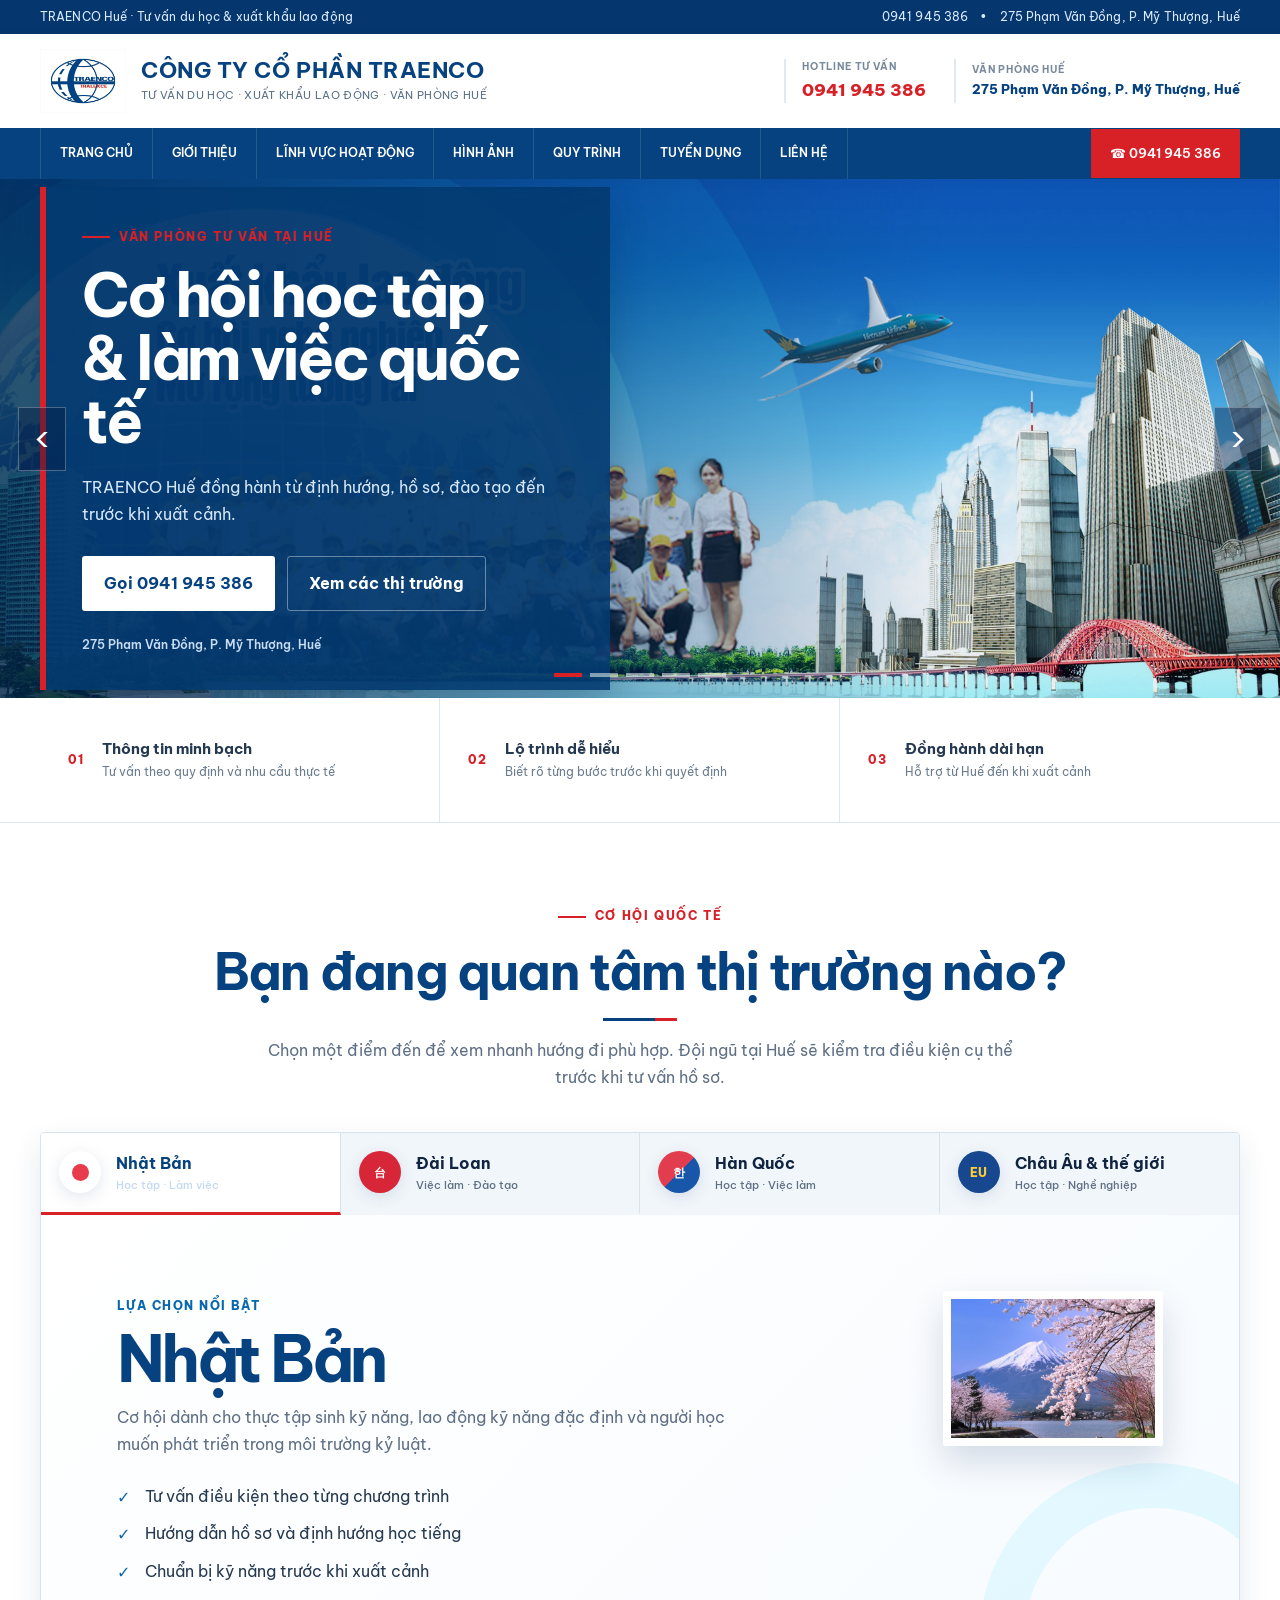
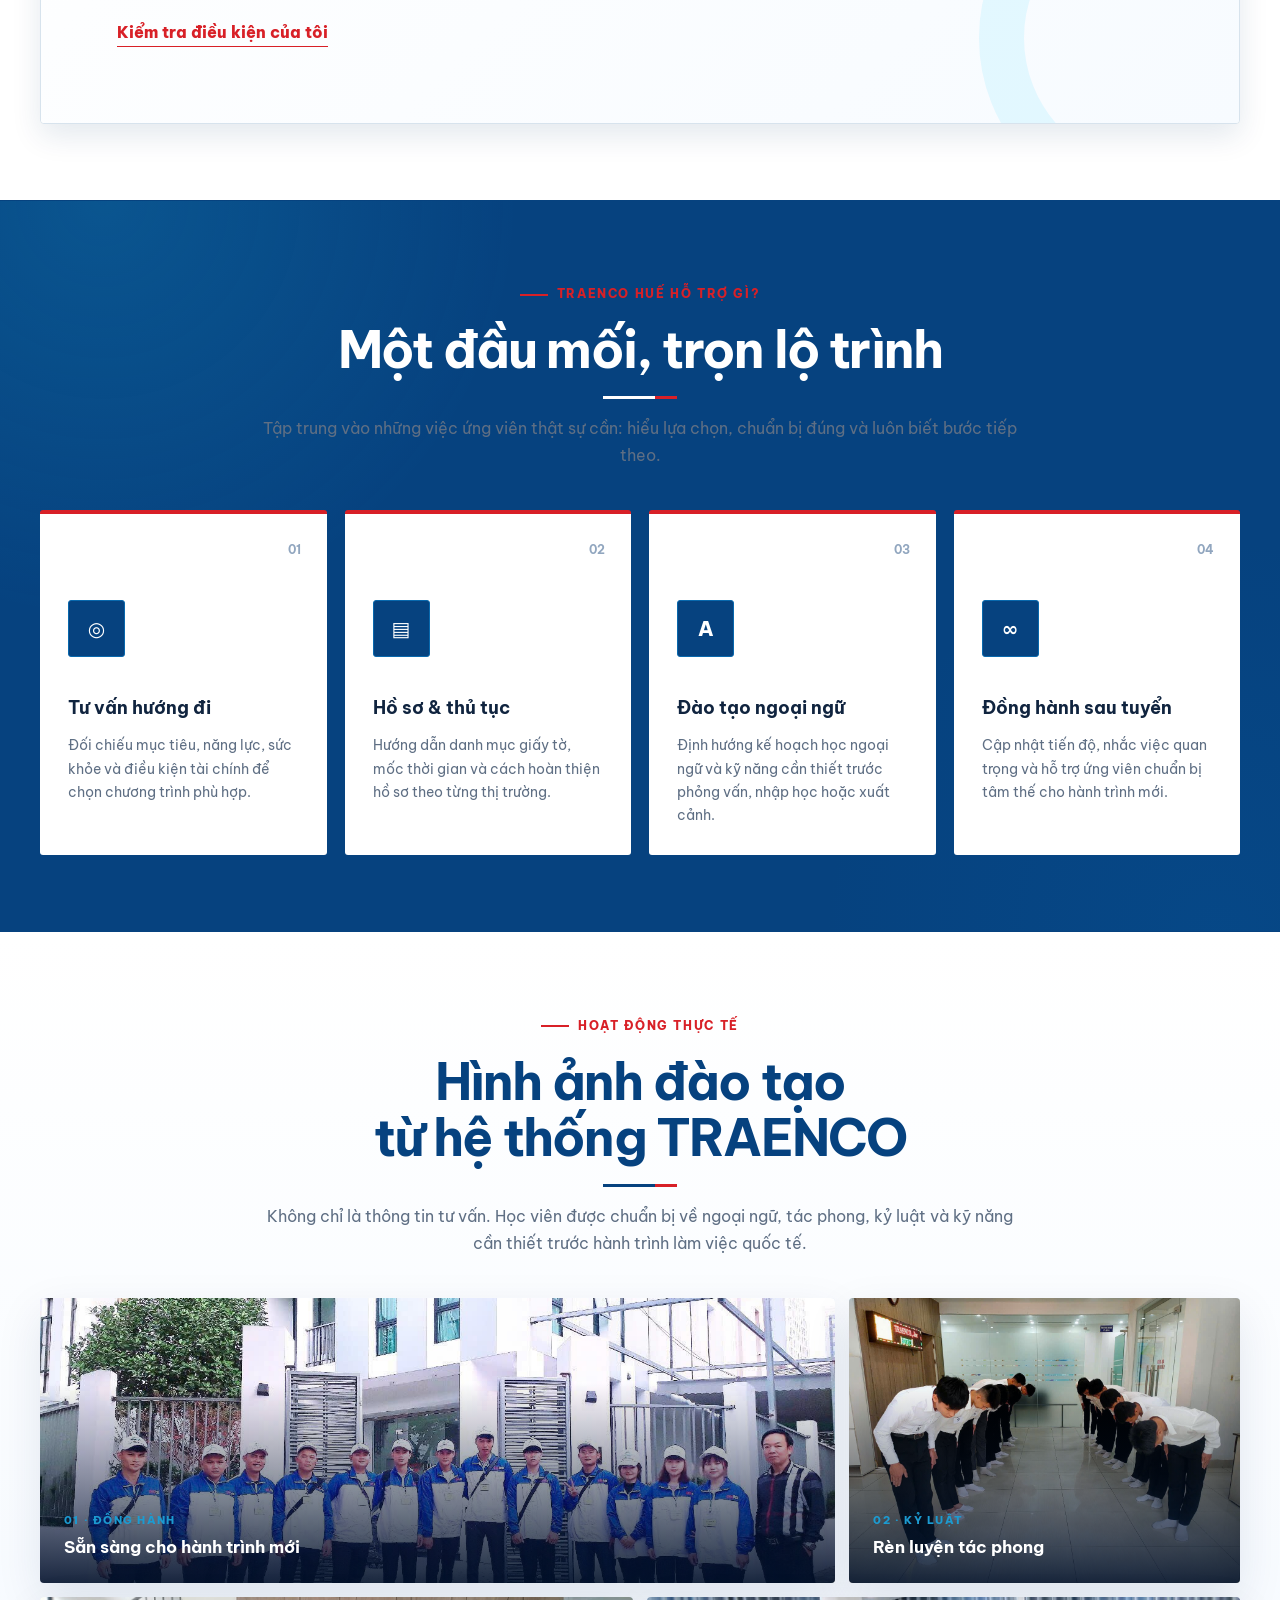
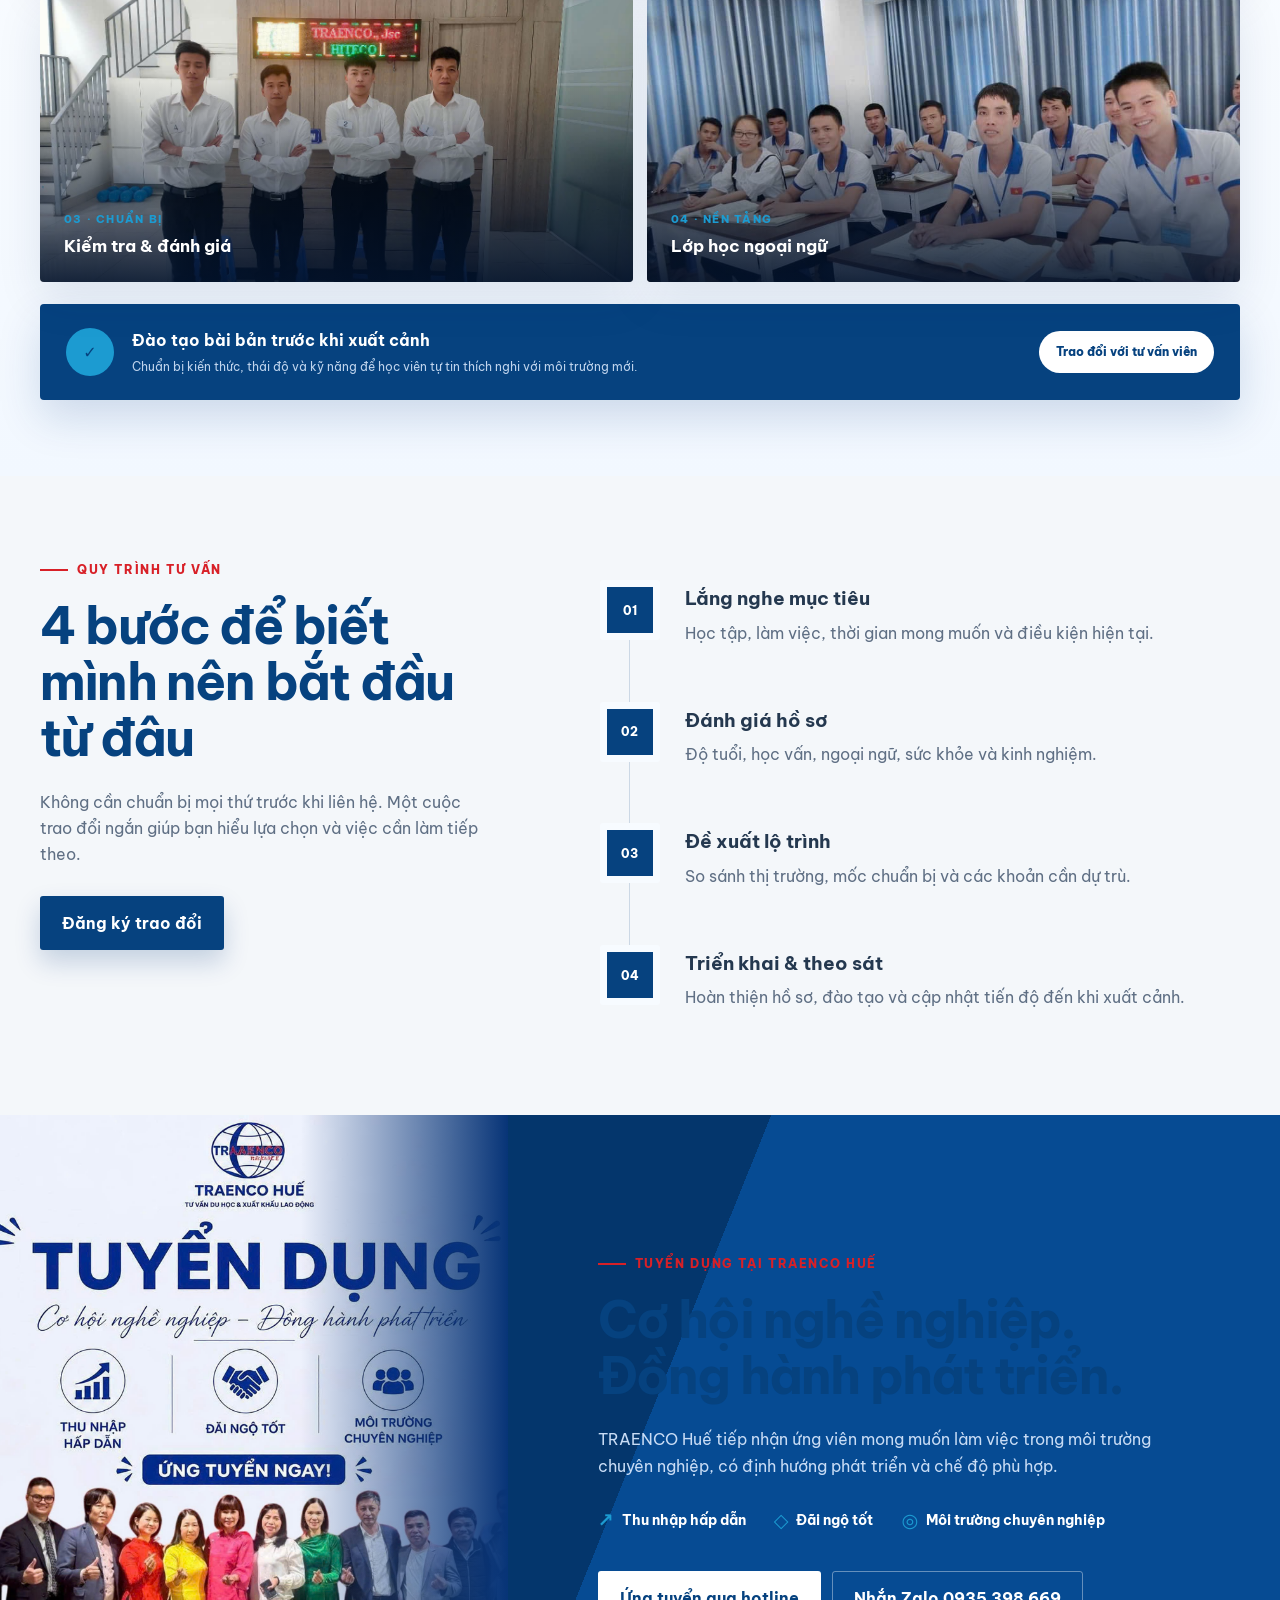
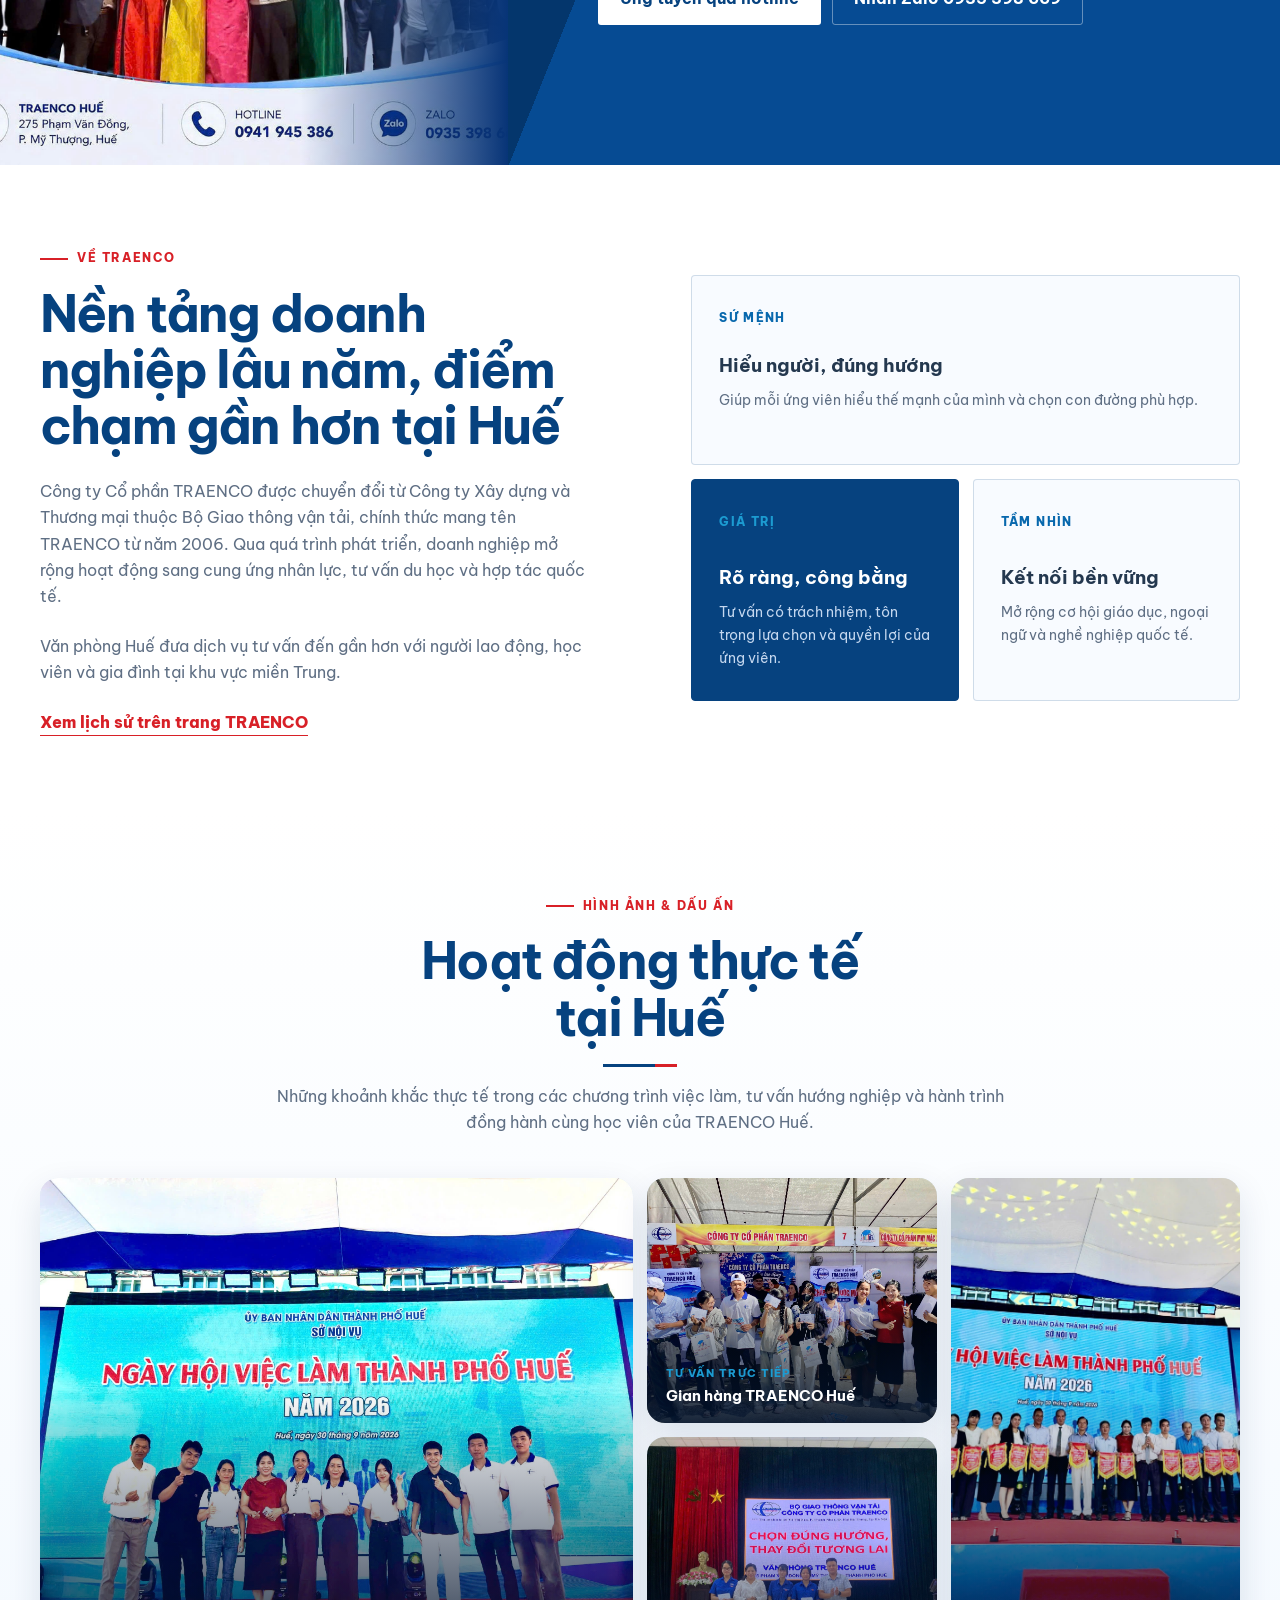
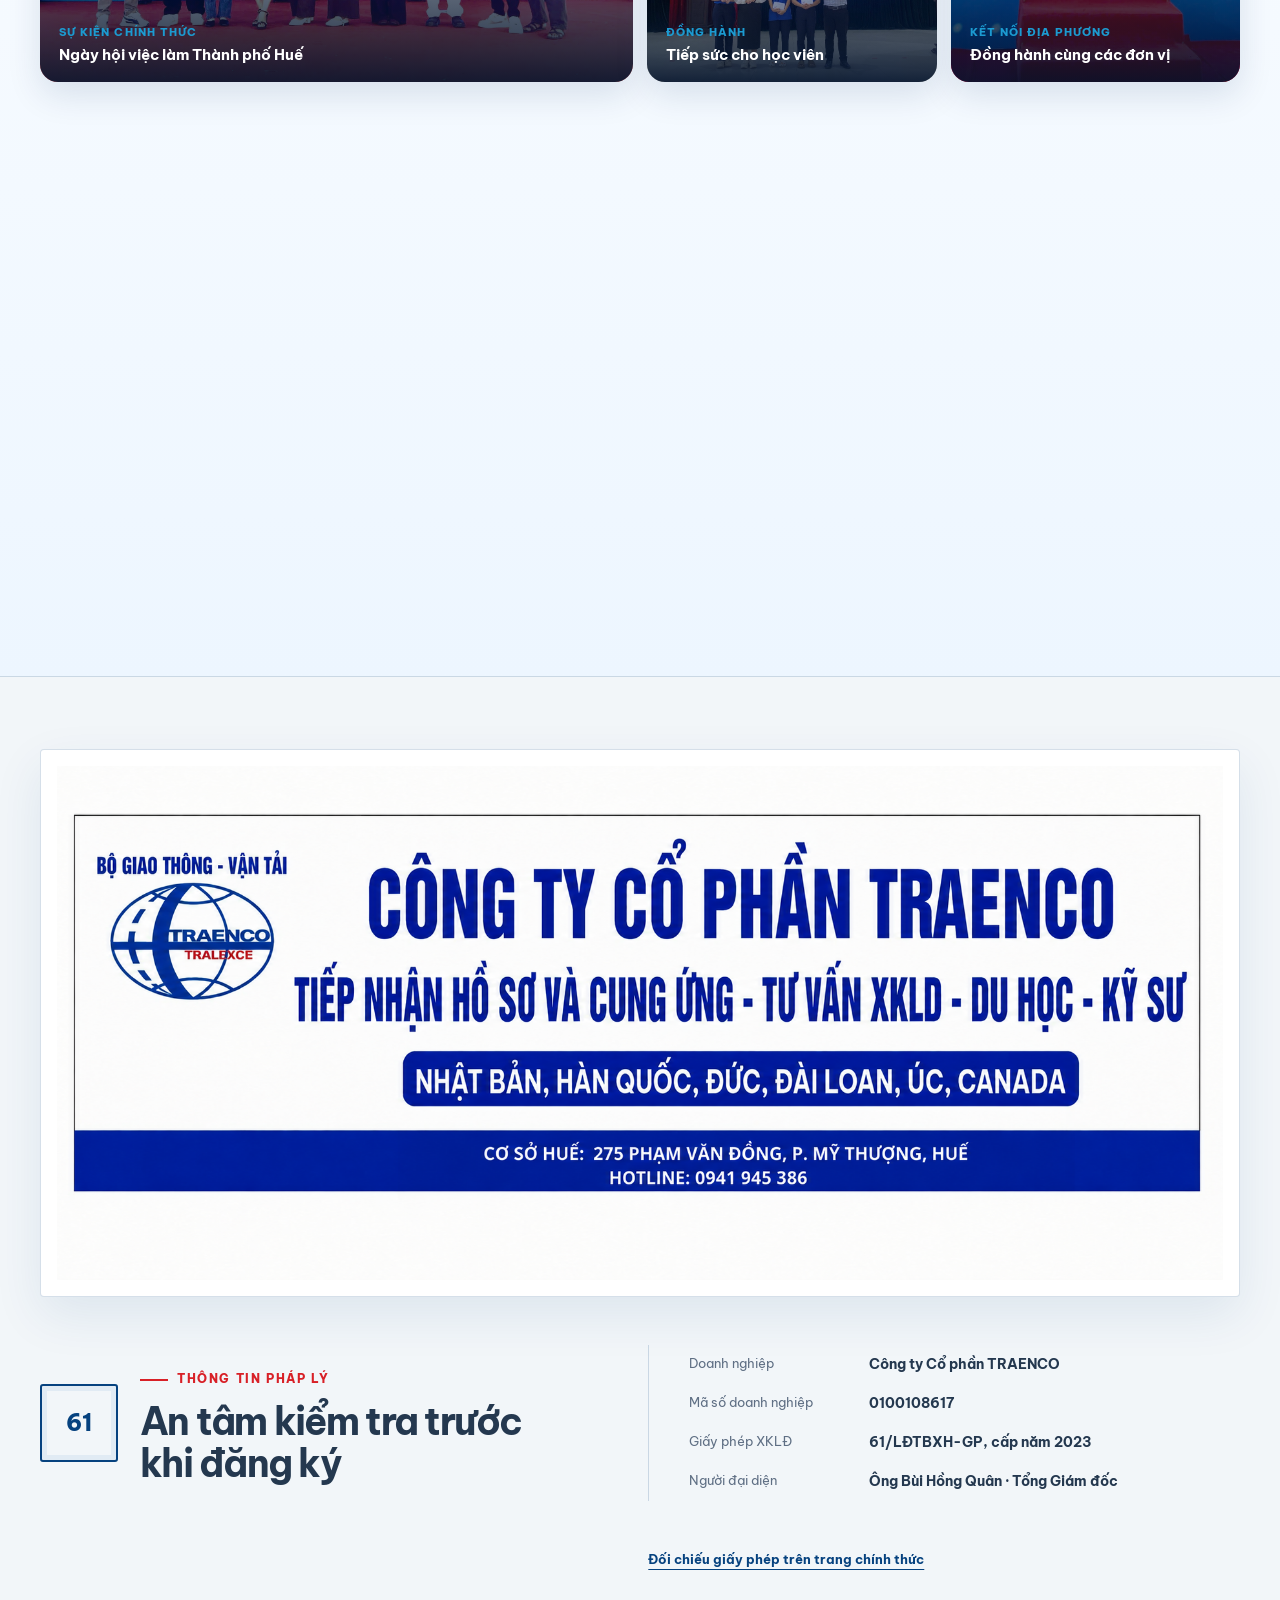
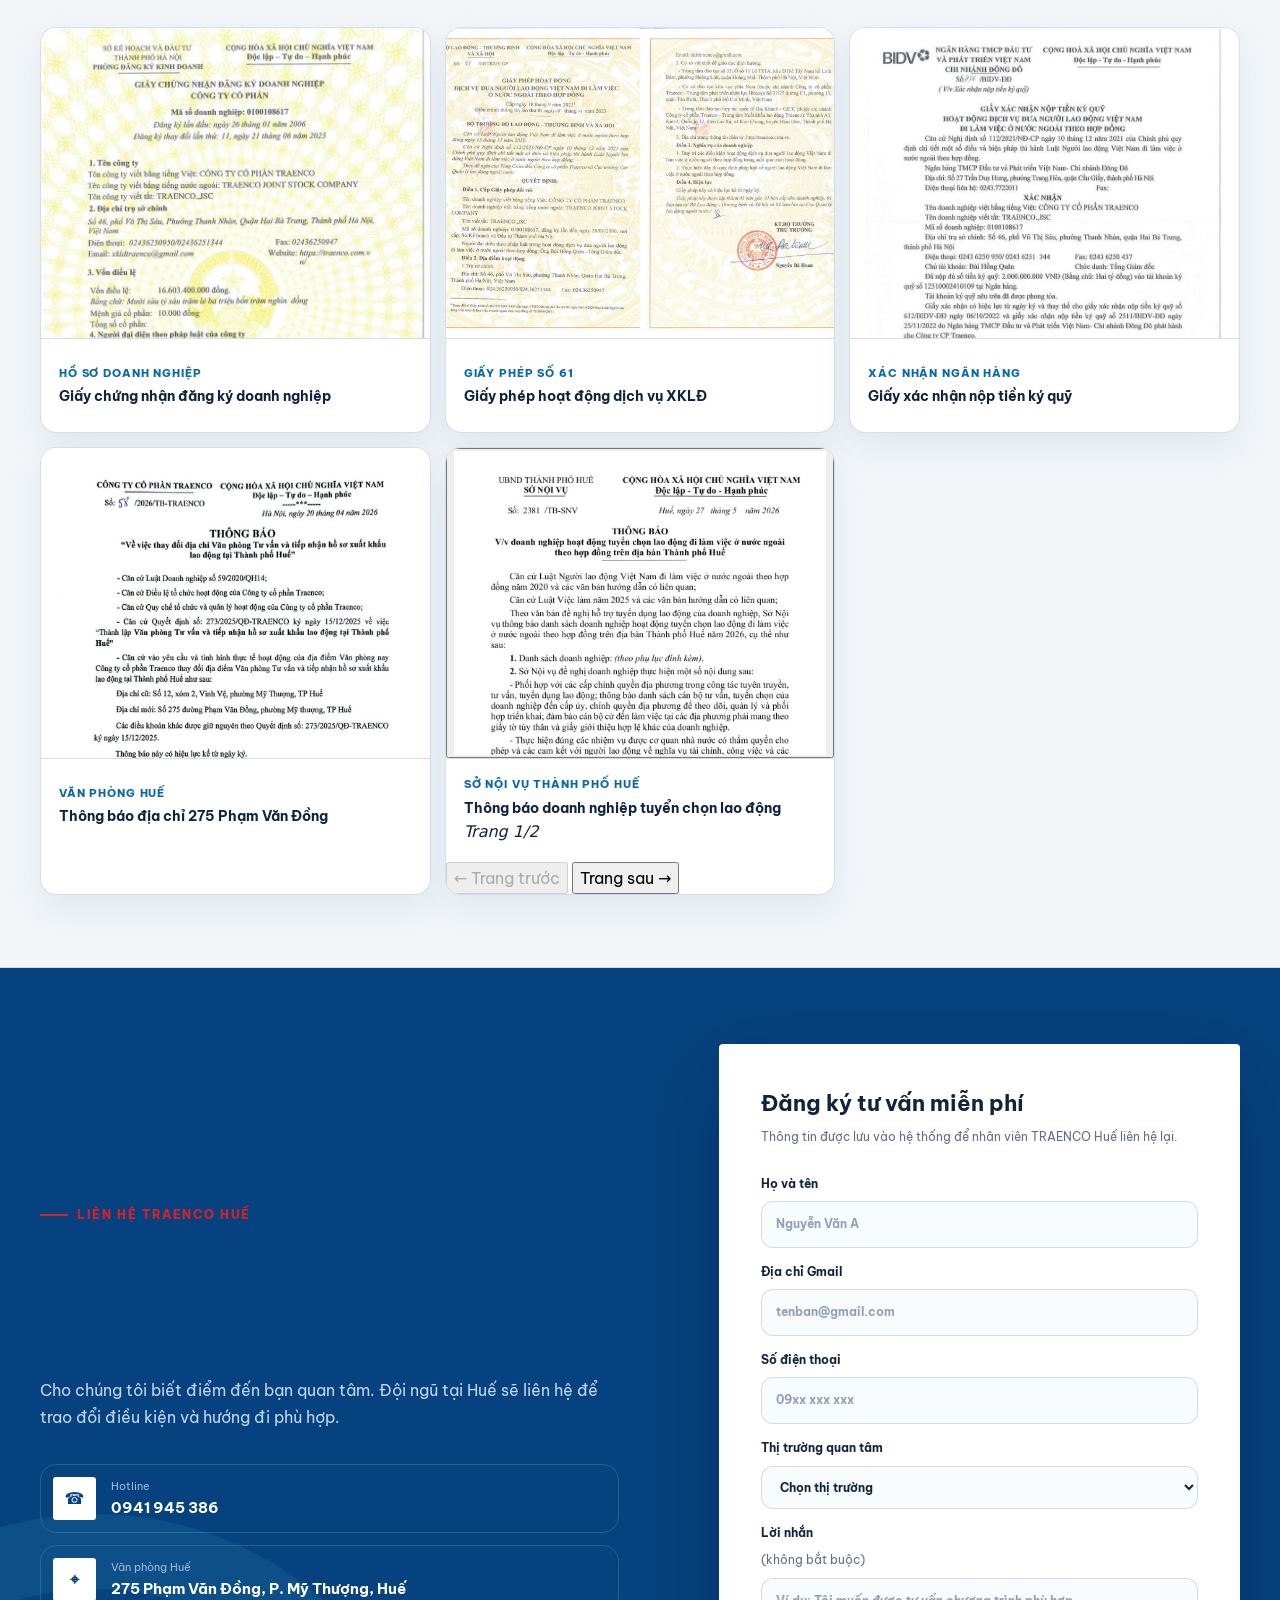
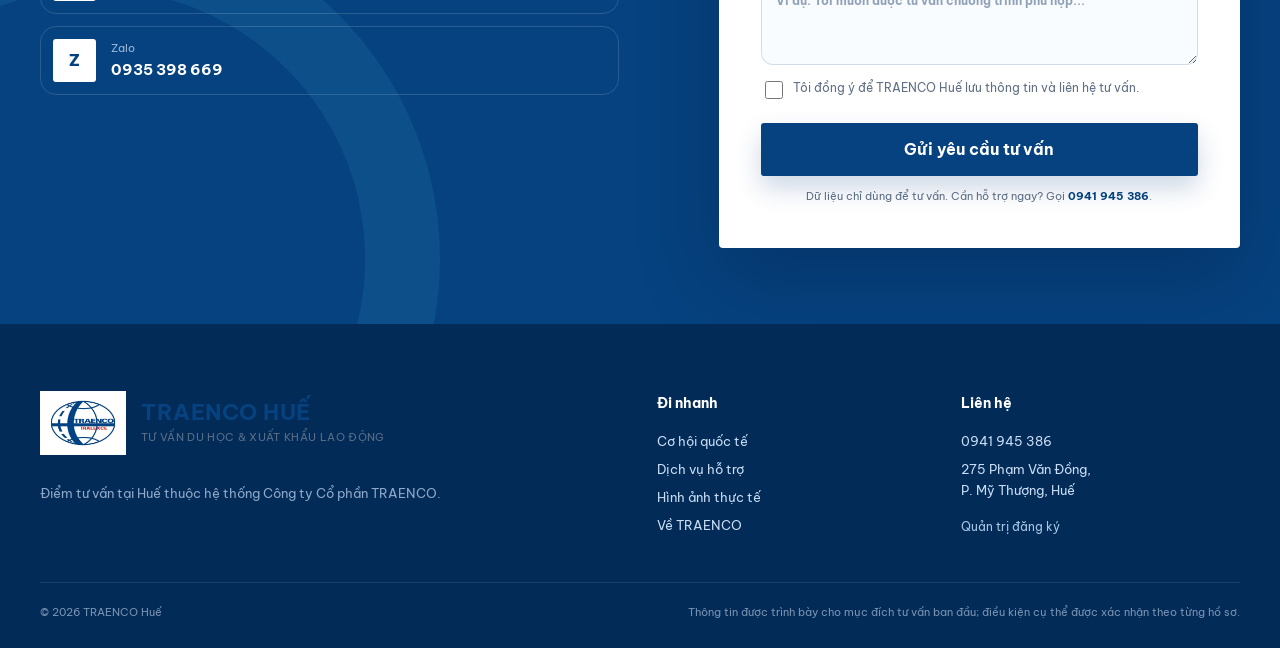
==== commit 7511804a: "Gộp hai trang pháp lý vào một ô" ====
--- a/index.html
+++ b/index.html
@@ -10,7 +10,7 @@
   <link rel="preconnect" href="https://fonts.gstatic.com" crossorigin>
   <link href="https://fonts.googleapis.com/css2?family=Be+Vietnam+Pro:wght@400;500;600;700;800&family=Newsreader:ital,opsz,wght@1,6..72,500&display=swap" rel="stylesheet">
   <link rel="icon" type="image/svg+xml" href="data:image/svg+xml,%3Csvg xmlns='http://www.w3.org/2000/svg' viewBox='0 0 64 64'%3E%3Crect width='64' height='64' rx='16' fill='%2306377f'/%3E%3Ccircle cx='32' cy='32' r='20' fill='none' stroke='%2362d6ff' stroke-width='3'/%3E%3Cpath d='M13 32h38M32 12c7 6 10 13 10 20s-3 14-10 20M32 12c-7 6-10 13-10 20s3 14 10 20' fill='none' stroke='white' stroke-width='3' stroke-linecap='round'/%3E%3C/svg%3E">
-  <link rel="stylesheet" href="assets/styles.css?v=20261009-1">
+  <link rel="stylesheet" href="assets/styles.css?v=20261009-2">
 </head>
 <body>
   <a class="skip-link" href="#main">Bỏ qua đến nội dung chính</a>
@@ -398,14 +398,20 @@
             <img src="assets/phap-ly-thong-bao-dia-chi-hue.jpg" alt="Thông báo địa chỉ Văn phòng TRAENCO tại 275 Phạm Văn Đồng, Huế" width="1080" height="1366" loading="lazy">
             <span><small>Văn phòng Huế</small><strong>Thông báo địa chỉ 275 Phạm Văn Đồng</strong></span>
           </button>
-          <button class="legal-document" type="button" data-lightbox="assets/phap-ly-thong-bao-so-noi-vu-hue-trang-1.png" data-caption="Thông báo số 2381/TB-SNV của Sở Nội vụ Thành phố Huế về doanh nghiệp hoạt động tuyển chọn lao động đi làm việc ở nước ngoài — Trang 1">
-            <img src="assets/phap-ly-thong-bao-so-noi-vu-hue-trang-1.png" alt="Thông báo số 2381/TB-SNV của Sở Nội vụ Thành phố Huế, trang 1" width="1030" height="1434" loading="lazy">
-            <span><small>Sở Nội vụ Thành phố Huế</small><strong>Thông báo doanh nghiệp tuyển chọn lao động — Trang 1</strong></span>
-          </button>
-          <button class="legal-document" type="button" data-lightbox="assets/phap-ly-thong-bao-so-noi-vu-hue-trang-2.png" data-caption="Thông báo số 2381/TB-SNV của Sở Nội vụ Thành phố Huế về doanh nghiệp hoạt động tuyển chọn lao động đi làm việc ở nước ngoài — Trang 2">
-            <img src="assets/phap-ly-thong-bao-so-noi-vu-hue-trang-2.png" alt="Thông báo số 2381/TB-SNV của Sở Nội vụ Thành phố Huế, trang 2" width="1030" height="1377" loading="lazy">
-            <span><small>Sở Nội vụ Thành phố Huế</small><strong>Thông báo doanh nghiệp tuyển chọn lao động — Trang 2</strong></span>
-          </button>
+          <article class="legal-document legal-document-paged" data-legal-pages>
+            <button class="legal-document-view" type="button" data-lightbox="assets/phap-ly-thong-bao-so-noi-vu-hue-trang-1.png" data-caption="Thông báo số 2381/TB-SNV của Sở Nội vụ Thành phố Huế về doanh nghiệp hoạt động tuyển chọn lao động đi làm việc ở nước ngoài — Trang 1">
+              <img src="assets/phap-ly-thong-bao-so-noi-vu-hue-trang-1.png" alt="Thông báo số 2381/TB-SNV của Sở Nội vụ Thành phố Huế, trang 1" width="1030" height="1434" loading="lazy">
+            </button>
+            <span class="legal-document-copy">
+              <small>Sở Nội vụ Thành phố Huế</small>
+              <strong>Thông báo doanh nghiệp tuyển chọn lao động</strong>
+              <em class="legal-page-indicator" aria-live="polite">Trang 1/2</em>
+            </span>
+            <nav class="legal-page-nav" aria-label="Chuyển trang văn bản pháp lý">
+              <button class="legal-page-button" type="button" data-legal-prev disabled aria-label="Xem trang 1">← Trang trước</button>
+              <button class="legal-page-button" type="button" data-legal-next aria-label="Xem trang 2">Trang sau →</button>
+            </nav>
+          </article>
         </div>
       </div>
     </section>
@@ -485,6 +491,6 @@
   </dialog>
 
   <script src="assets/config.js"></script>
-  <script src="assets/script.js?v=20261008-2" defer></script>
+  <script src="assets/script.js?v=20261009-2" defer></script>
 </body>
 </html>
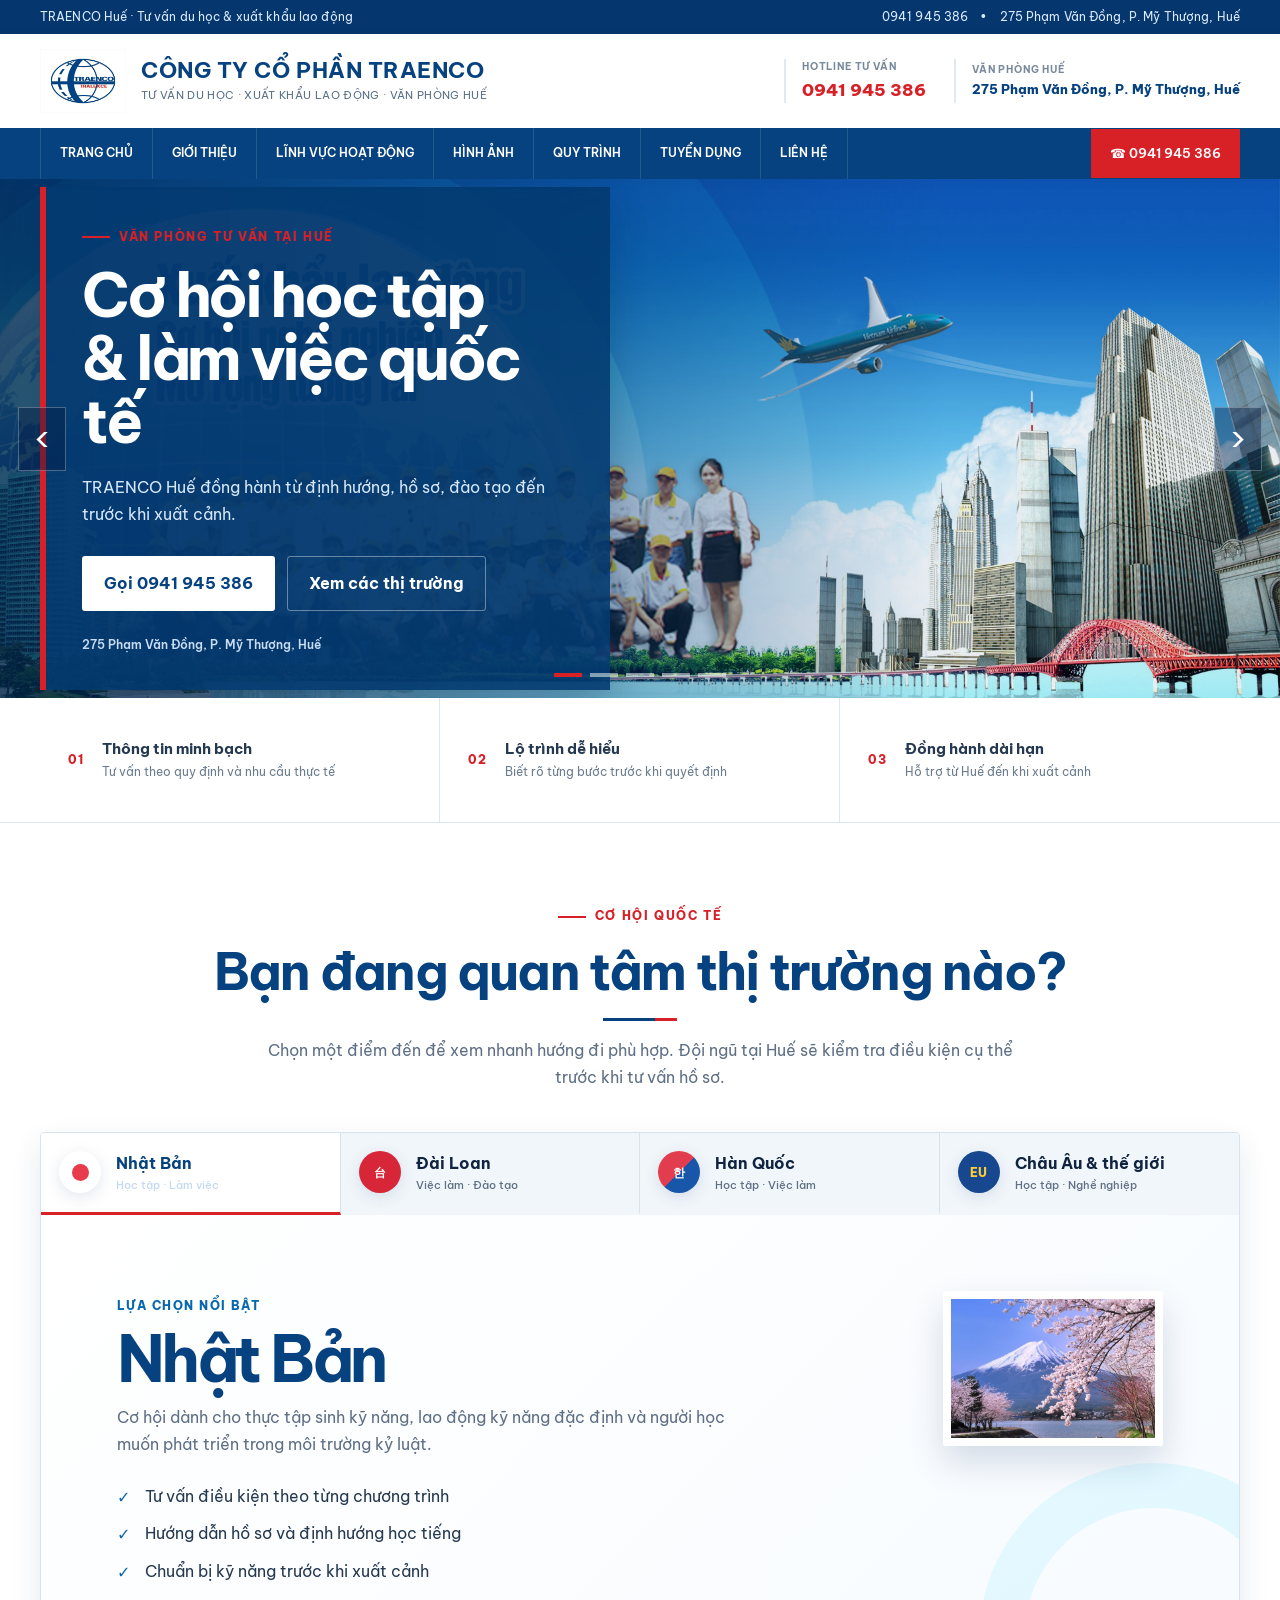
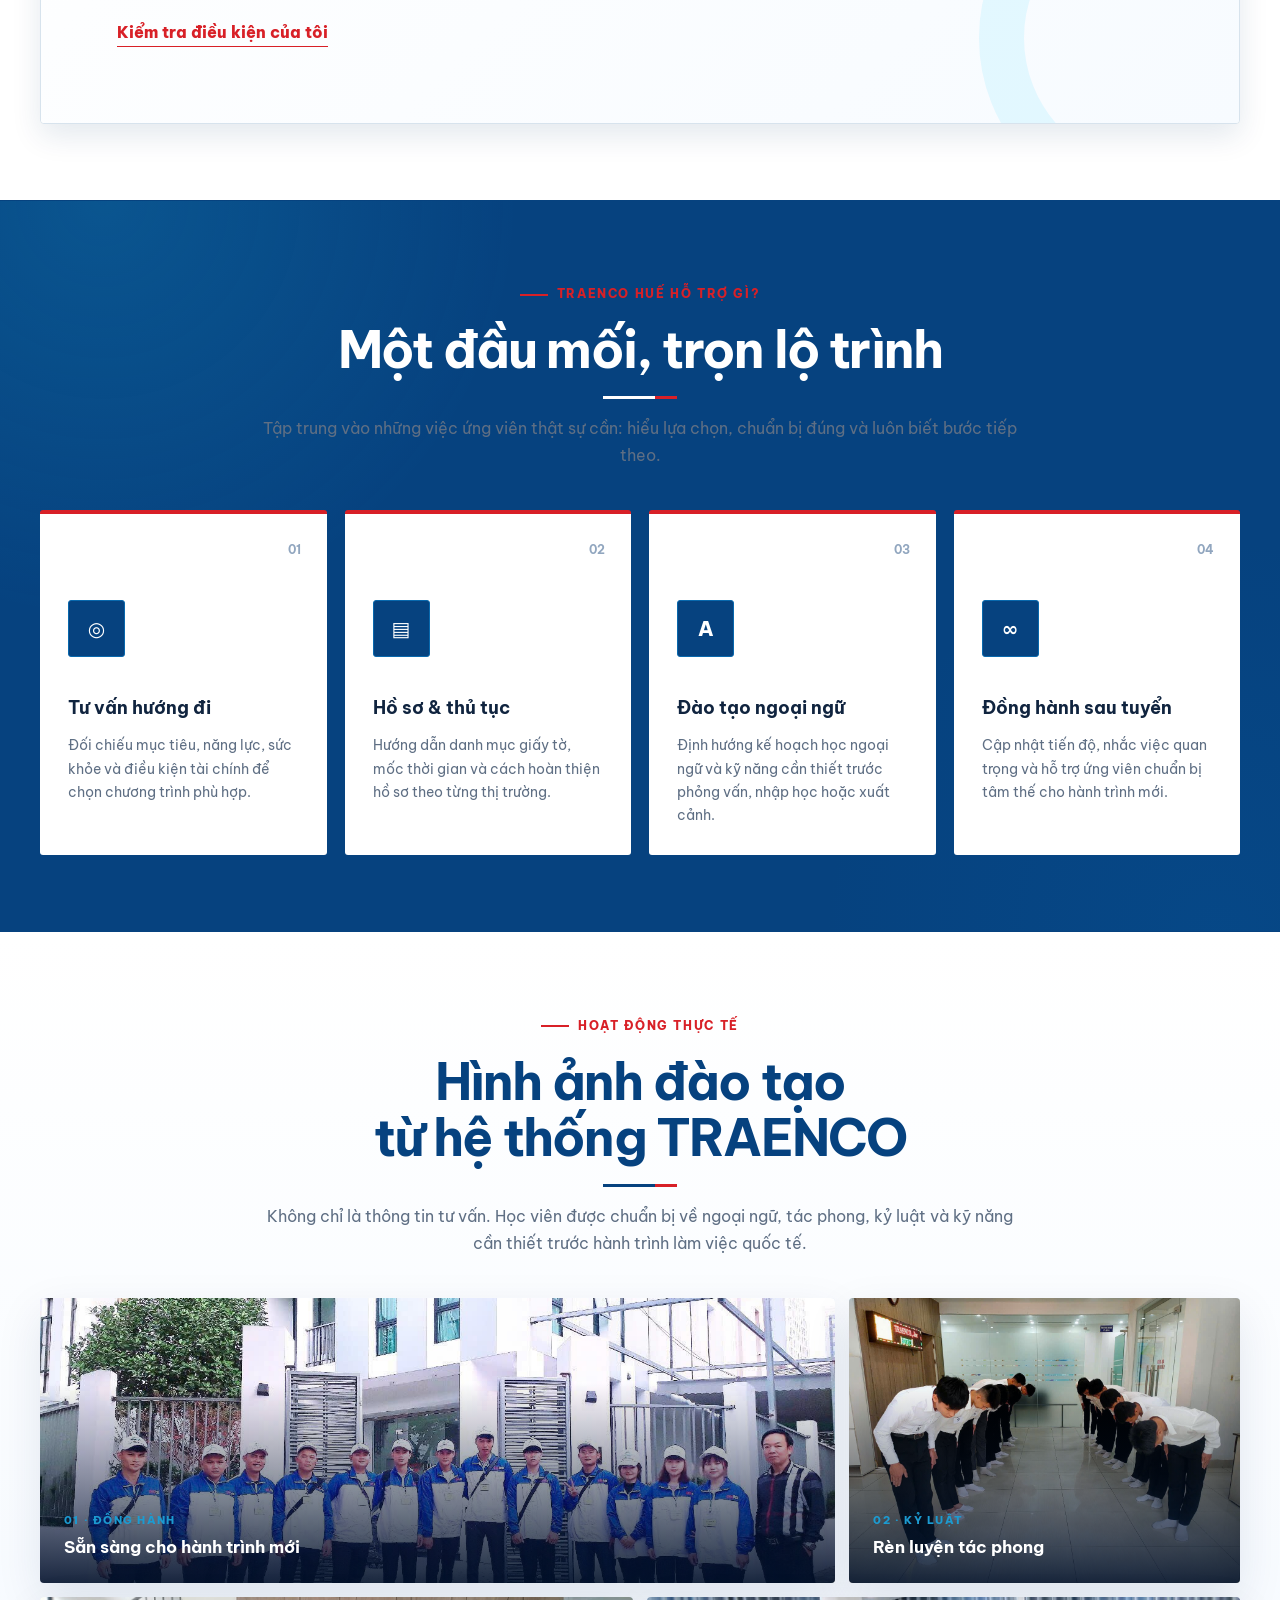
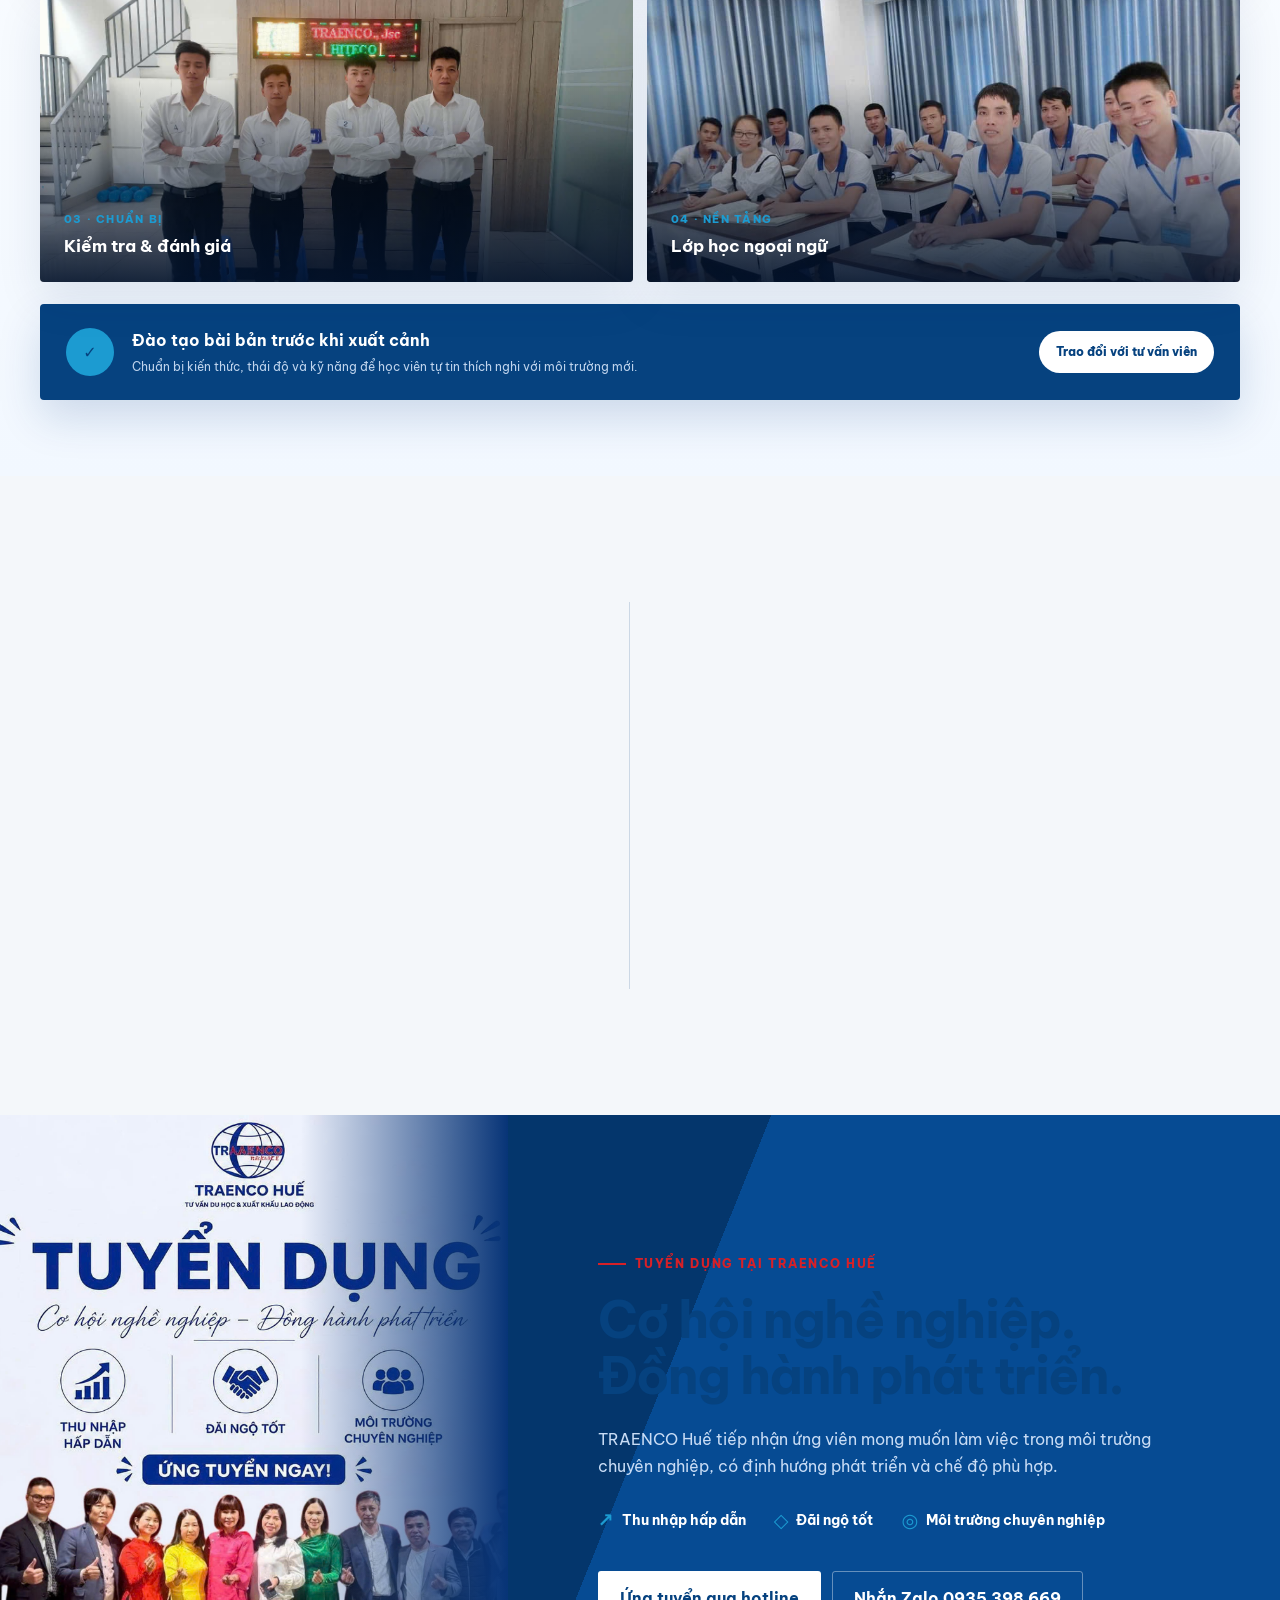
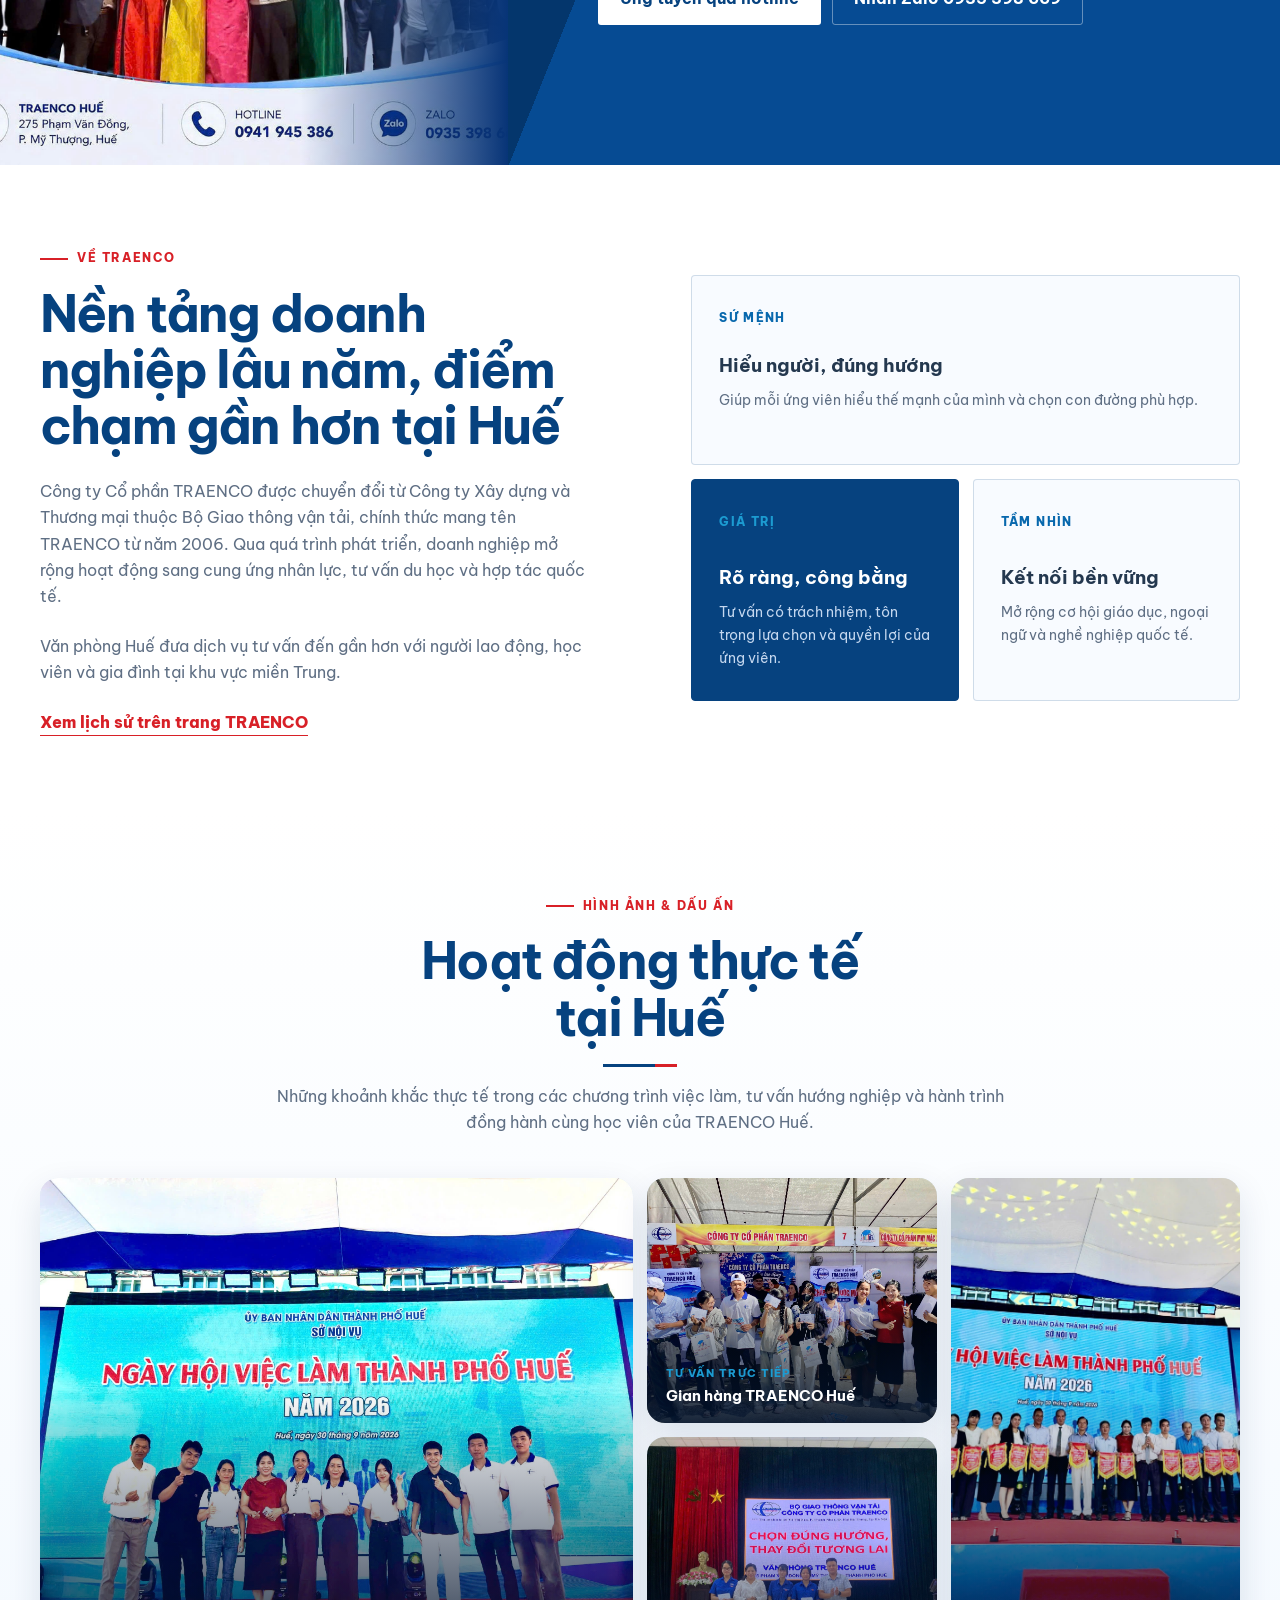
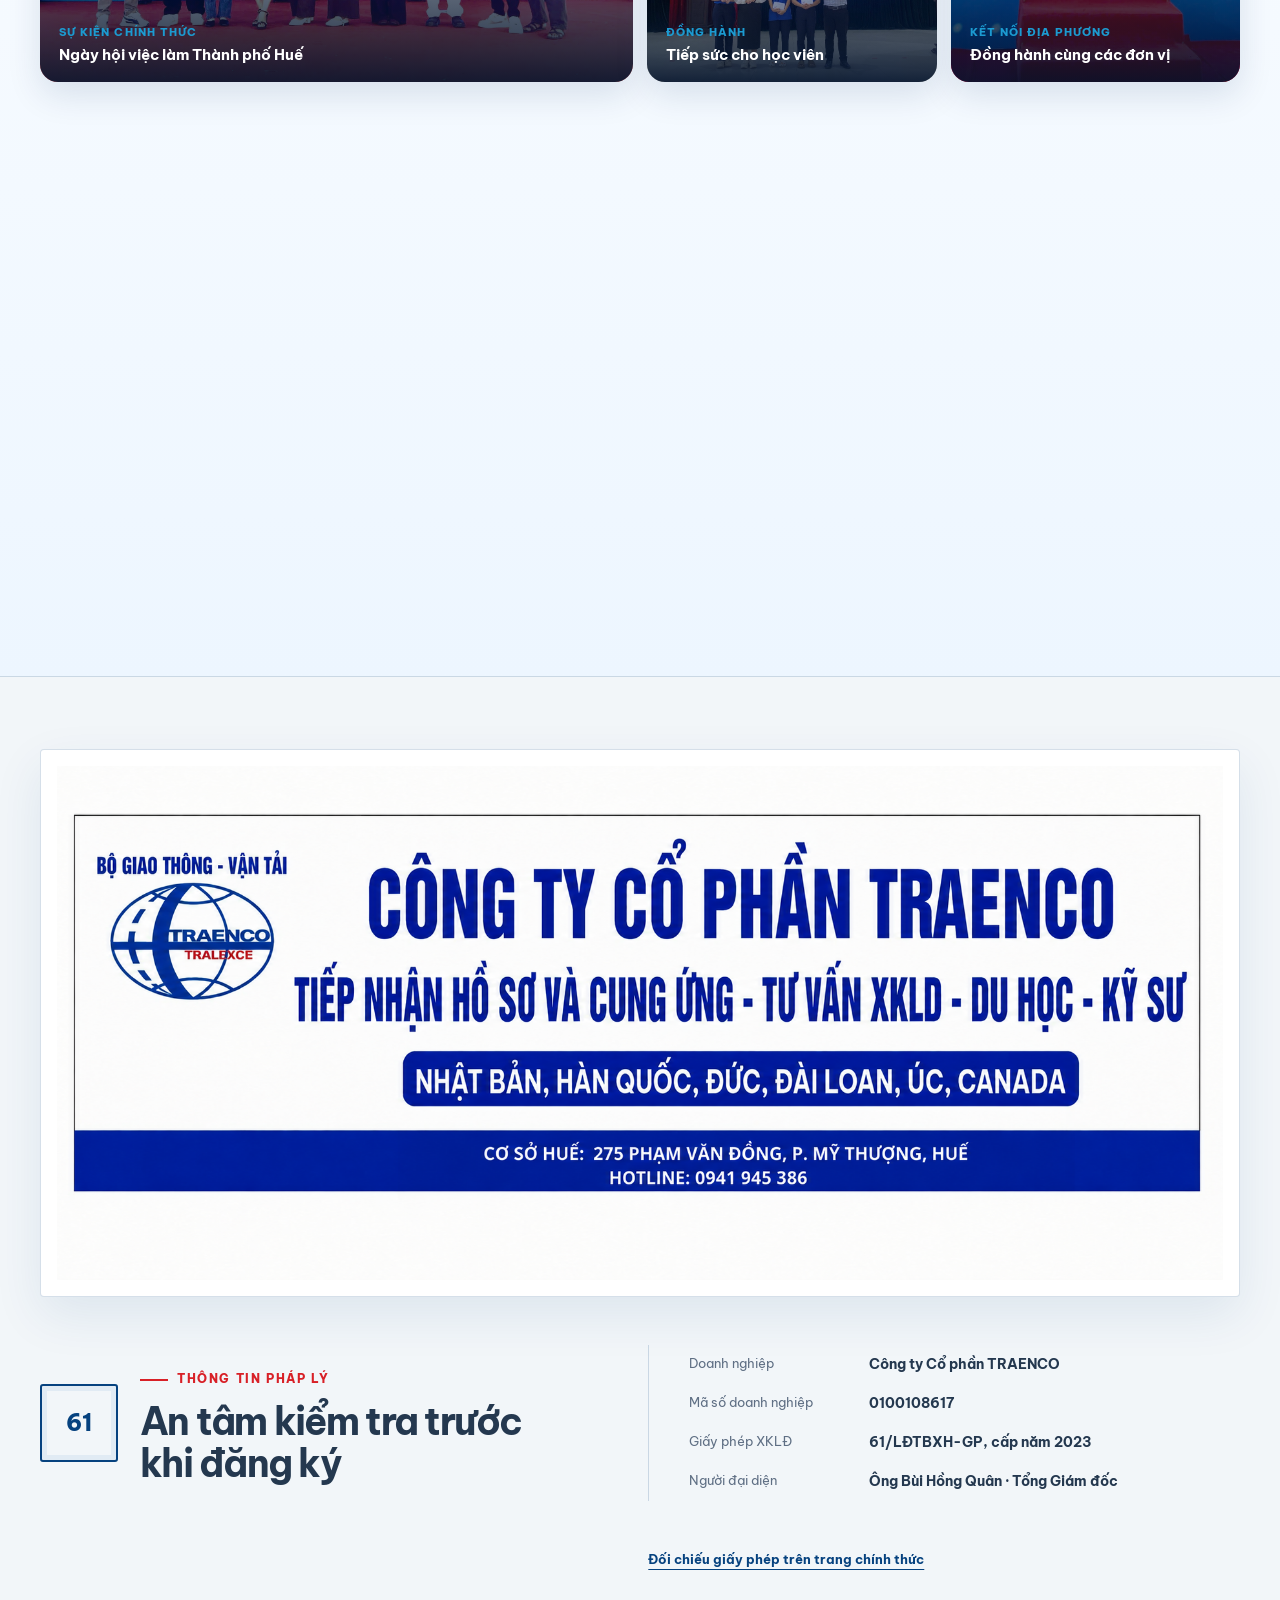
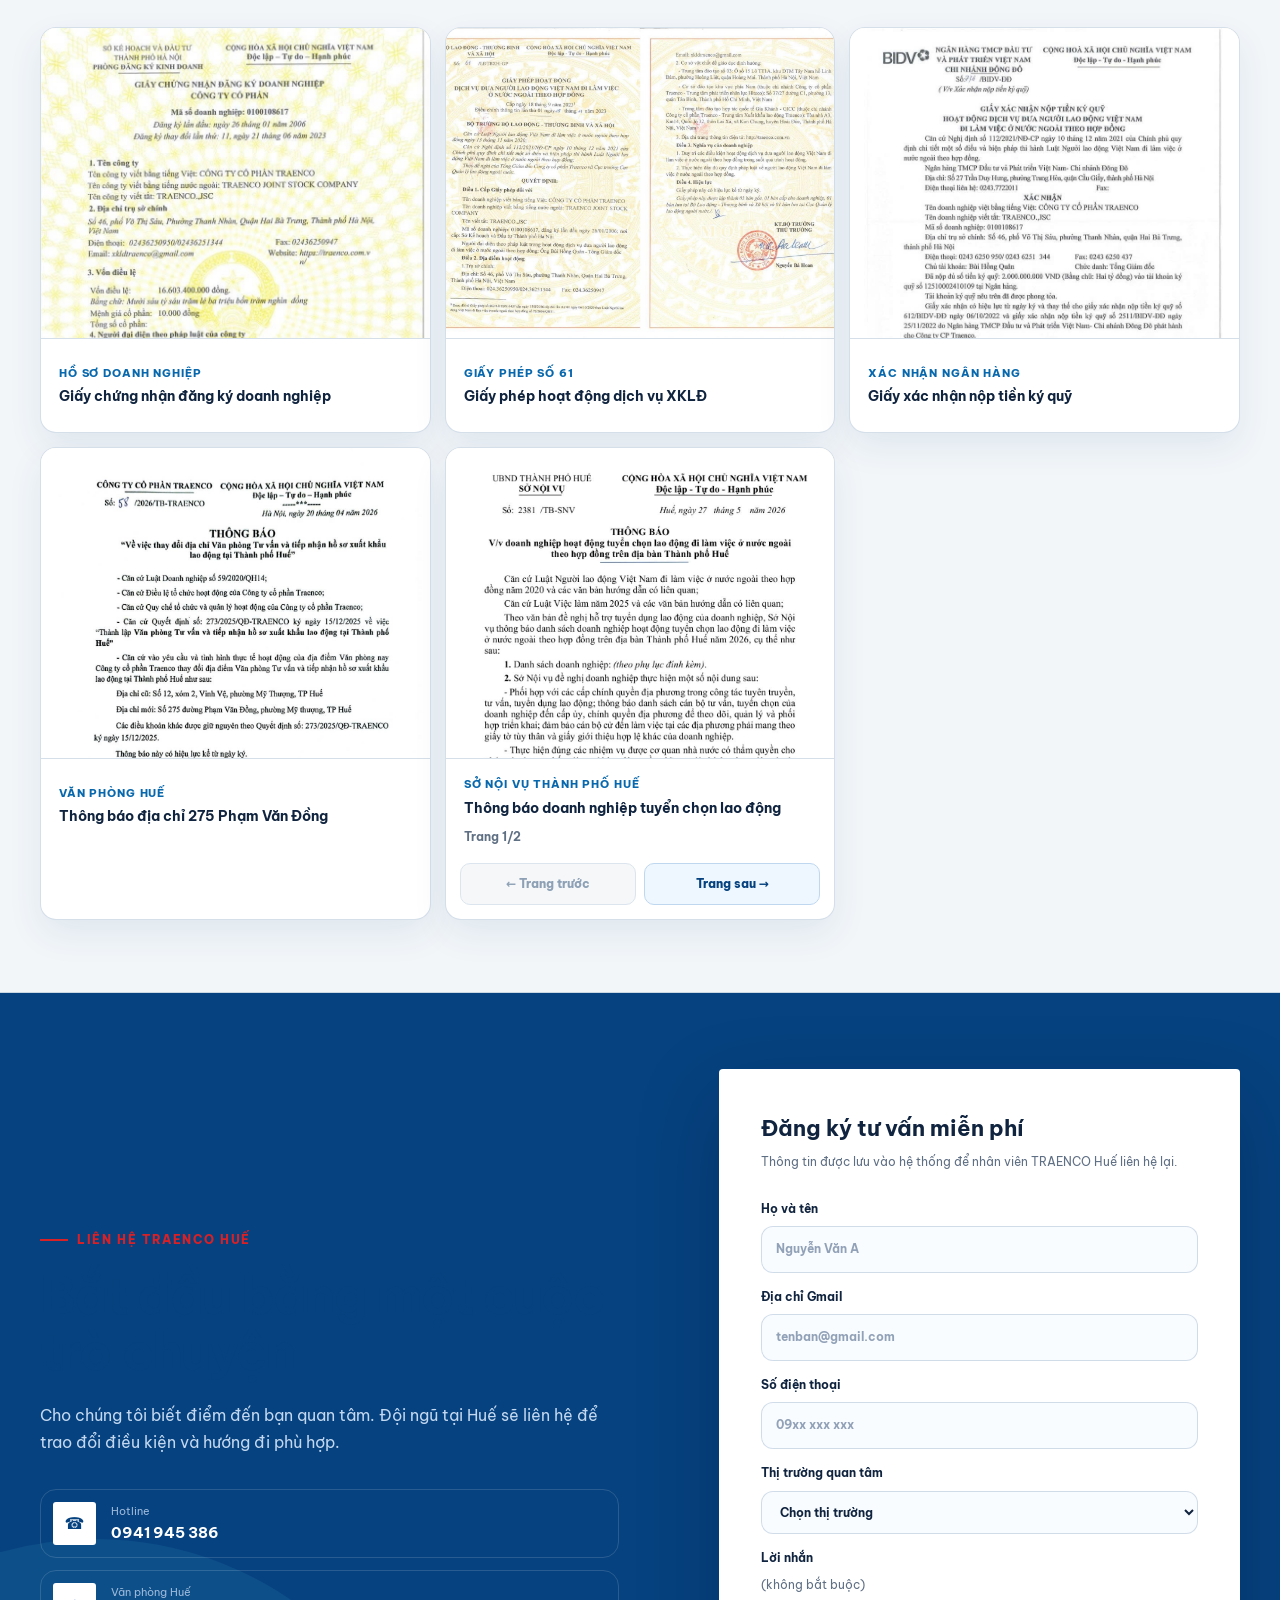
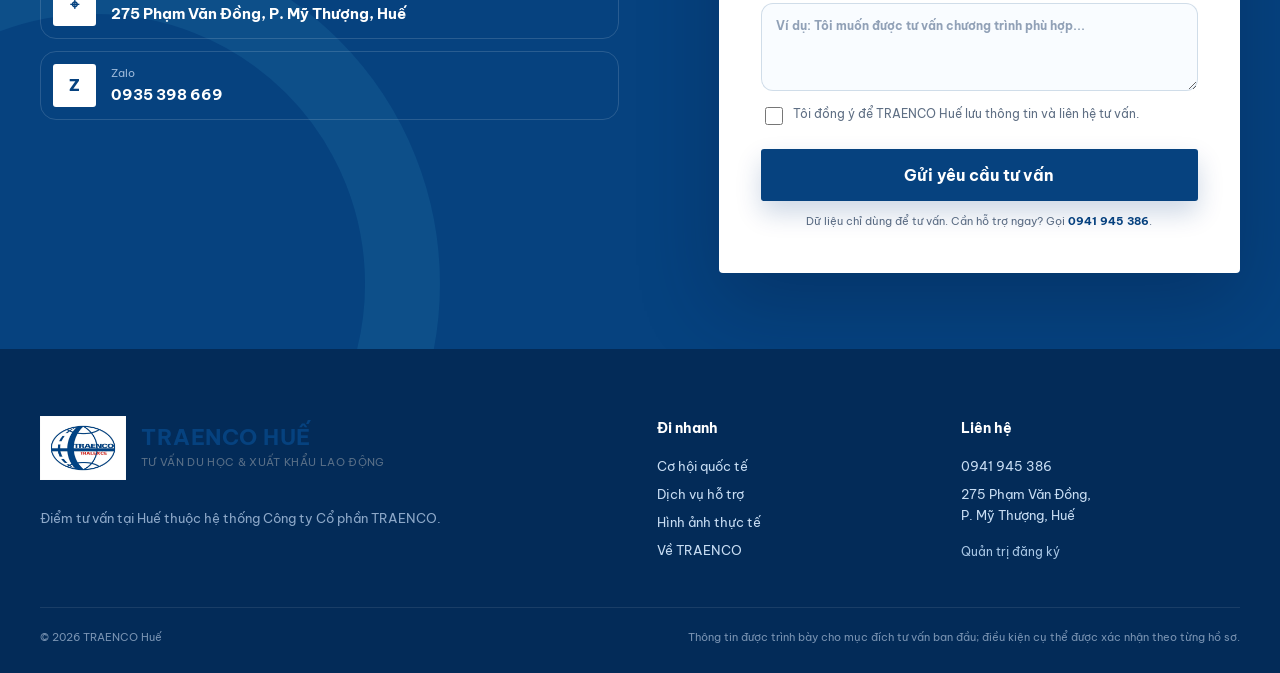
==== commit 8b8baa1f: "Thêm mũi tên trong cửa sổ pháp lý" ====
--- a/index.html
+++ b/index.html
@@ -10,7 +10,7 @@
   <link rel="preconnect" href="https://fonts.gstatic.com" crossorigin>
   <link href="https://fonts.googleapis.com/css2?family=Be+Vietnam+Pro:wght@400;500;600;700;800&family=Newsreader:ital,opsz,wght@1,6..72,500&display=swap" rel="stylesheet">
   <link rel="icon" type="image/svg+xml" href="data:image/svg+xml,%3Csvg xmlns='http://www.w3.org/2000/svg' viewBox='0 0 64 64'%3E%3Crect width='64' height='64' rx='16' fill='%2306377f'/%3E%3Ccircle cx='32' cy='32' r='20' fill='none' stroke='%2362d6ff' stroke-width='3'/%3E%3Cpath d='M13 32h38M32 12c7 6 10 13 10 20s-3 14-10 20M32 12c-7 6-10 13-10 20s3 14 10 20' fill='none' stroke='white' stroke-width='3' stroke-linecap='round'/%3E%3C/svg%3E">
-  <link rel="stylesheet" href="assets/styles.css?v=20261009-2">
+  <link rel="stylesheet" href="assets/styles.css?v=20261009-3">
 </head>
 <body>
   <a class="skip-link" href="#main">Bỏ qua đến nội dung chính</a>
@@ -486,11 +486,13 @@
 
   <dialog class="image-lightbox" id="image-lightbox" aria-label="Xem ảnh hoạt động thực tế">
     <button class="lightbox-close" type="button" aria-label="Đóng ảnh">×</button>
+    <button class="lightbox-nav lightbox-prev" type="button" aria-label="Xem trang trước" hidden>‹</button>
+    <button class="lightbox-nav lightbox-next" type="button" aria-label="Xem trang sau" hidden>›</button>
     <img src="" alt="">
     <p></p>
   </dialog>
 
   <script src="assets/config.js"></script>
-  <script src="assets/script.js?v=20261009-2" defer></script>
+  <script src="assets/script.js?v=20261009-3" defer></script>
 </body>
 </html>
--- a/assets/styles.css
+++ b/assets/styles.css
@@ -253,9 +253,18 @@
 .legal-document { display: grid; grid-template-rows: 310px auto; overflow: hidden; padding: 0; color: var(--ink); border: 1px solid var(--line); border-radius: 16px; background: var(--white); box-shadow: 0 14px 35px rgba(2,61,121,.08); cursor: zoom-in; text-align: left; }
 .legal-document img { width: 100%; height: 100%; object-fit: cover; object-position: top center; background: #f8f5ea; transition: transform .4s ease; }
 .legal-document:hover img { transform: scale(1.02); }
-.legal-document > span { display: grid; min-height: 94px; align-content: center; padding: 17px 18px; border-top: 1px solid var(--line); }
+.legal-document > span, .legal-document-copy { display: grid; min-height: 94px; align-content: center; padding: 17px 18px; border-top: 1px solid var(--line); }
 .legal-document small { margin-bottom: 5px; color: var(--blue-2); font-size: .67rem; font-weight: 800; letter-spacing: .08em; text-transform: uppercase; }
 .legal-document strong { font-size: .87rem; line-height: 1.4; }
+.legal-document-paged { grid-template-rows: 310px auto auto; cursor: default; }
+.legal-document-view { overflow: hidden; padding: 0; border: 0; background: #f8f5ea; cursor: zoom-in; }
+.legal-document-view img { display: block; }
+.legal-document-copy { min-height: 112px; }
+.legal-page-indicator { margin-top: 8px; color: var(--muted); font-size: .75rem; font-style: normal; font-weight: 700; }
+.legal-page-nav { display: grid; grid-template-columns: 1fr 1fr; gap: 8px; padding: 0 14px 14px; }
+.legal-page-button { min-height: 42px; padding: 9px 12px; color: var(--blue); border: 1px solid #bfd7ef; border-radius: 10px; background: #eef7ff; font-size: .76rem; font-weight: 800; cursor: pointer; transition: background .2s, color .2s, border-color .2s; }
+.legal-page-button:hover:not(:disabled) { color: var(--white); border-color: var(--blue); background: var(--blue); }
+.legal-page-button:disabled { color: #8da0b5; border-color: #dce5ee; background: #f5f7f9; cursor: not-allowed; }
 
 .contact { position: relative; overflow: hidden; color: var(--white); background: linear-gradient(135deg, #064b93, #0878c9); }
 .contact::before { content: ""; position: absolute; width: 540px; height: 540px; left: -250px; bottom: -280px; border: 75px solid rgba(96,220,255,.08); border-radius: 50%; }
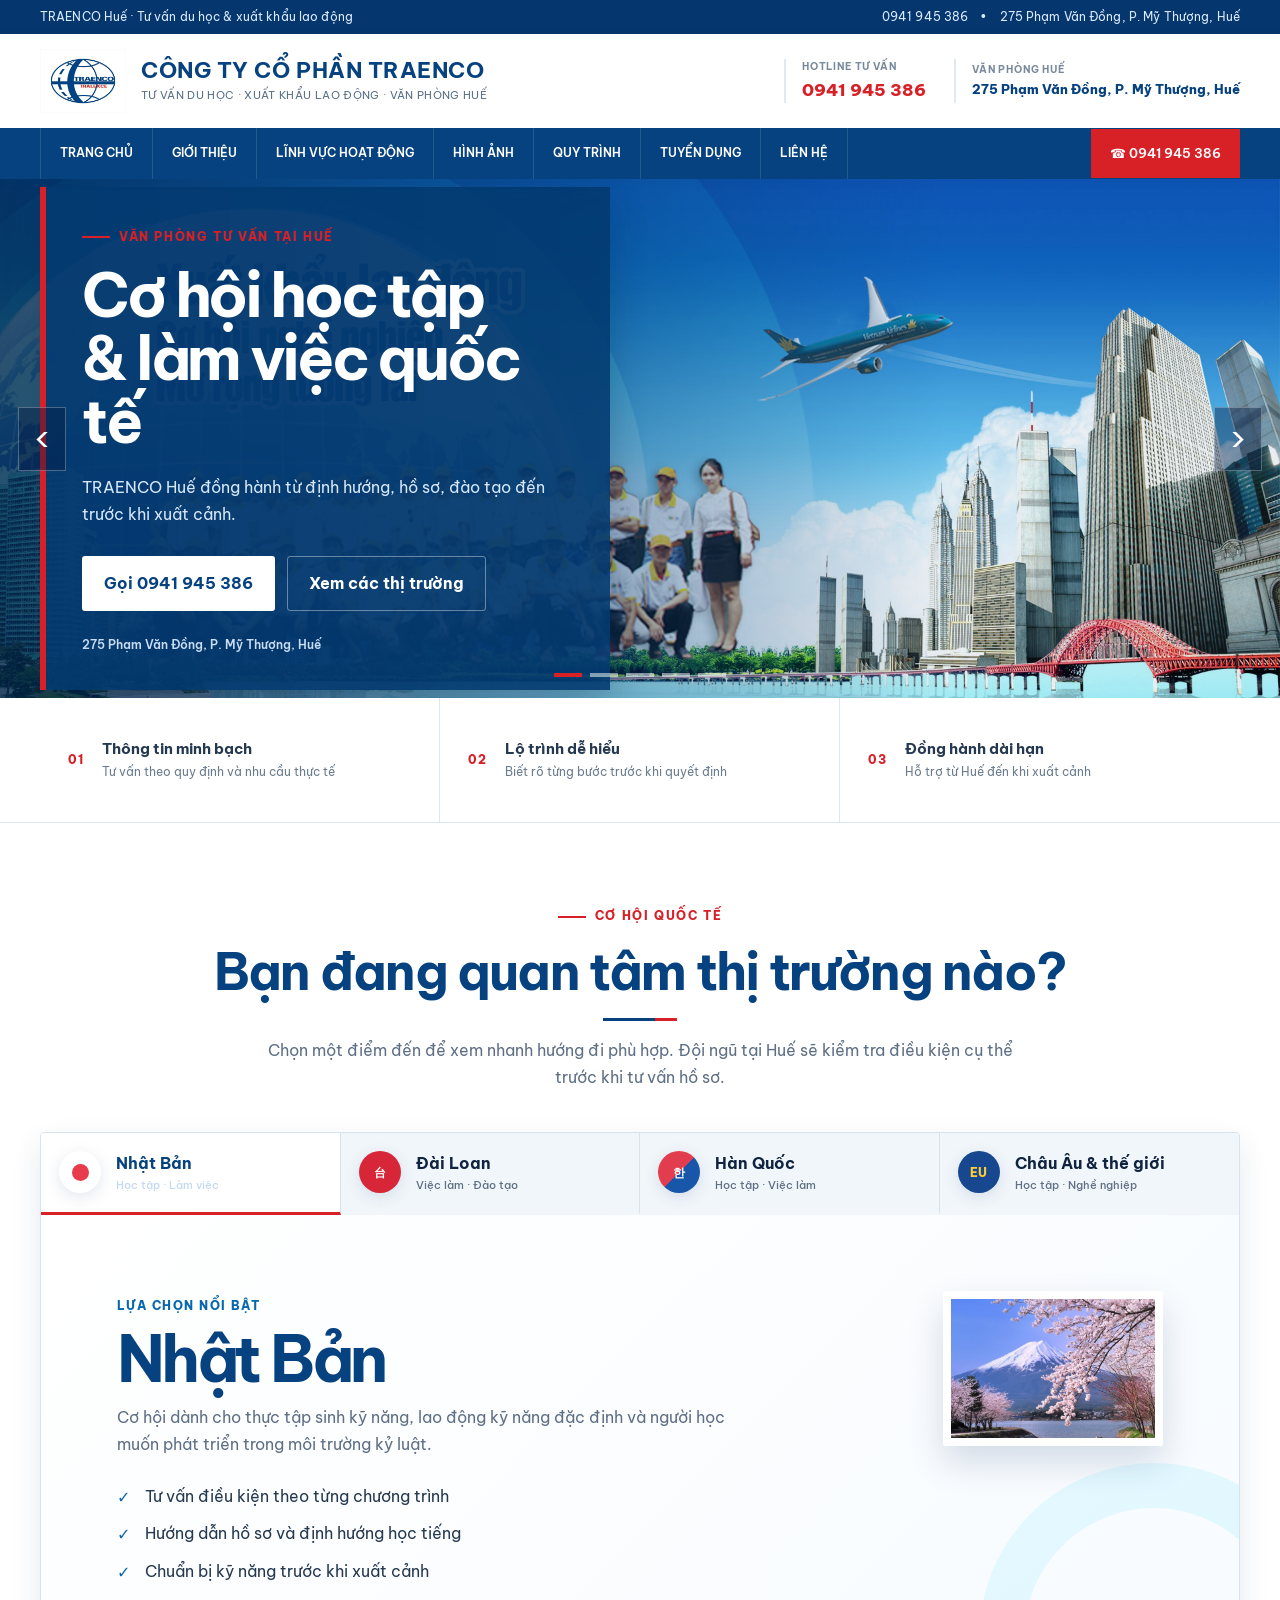
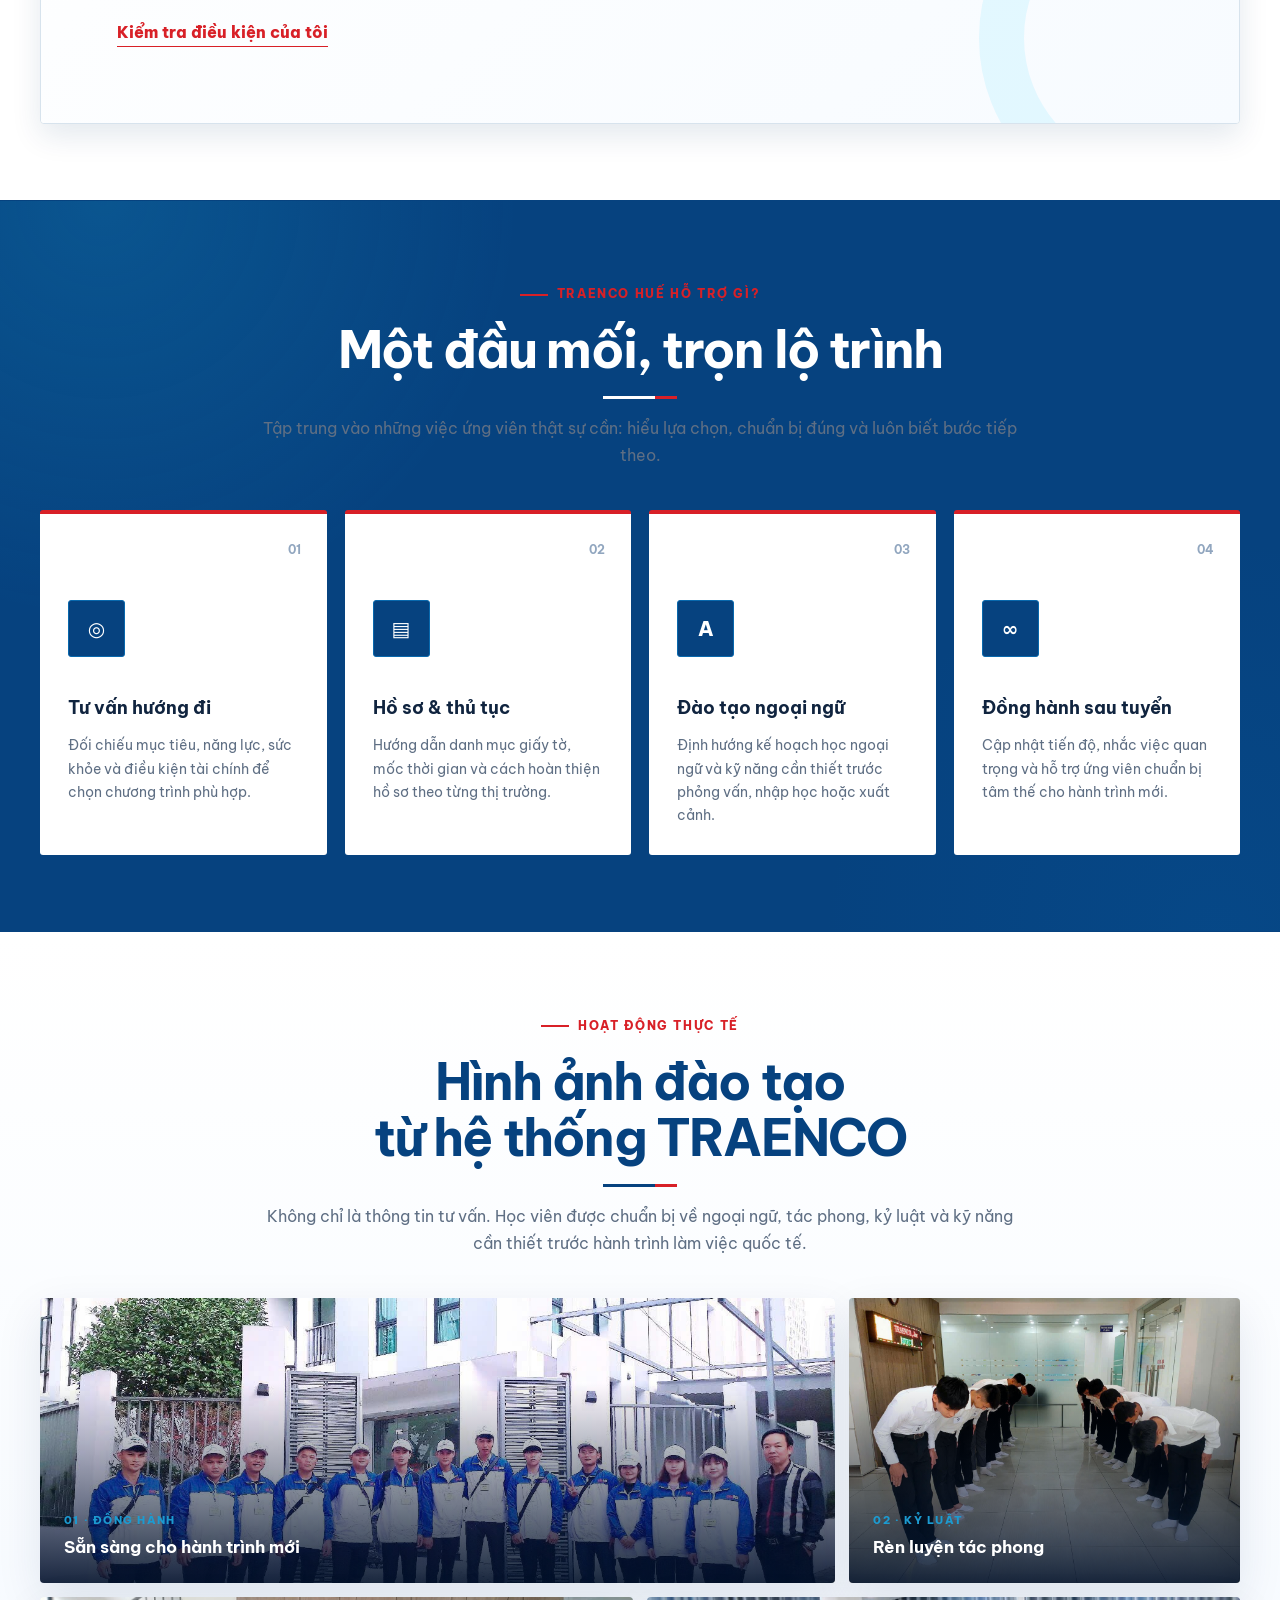
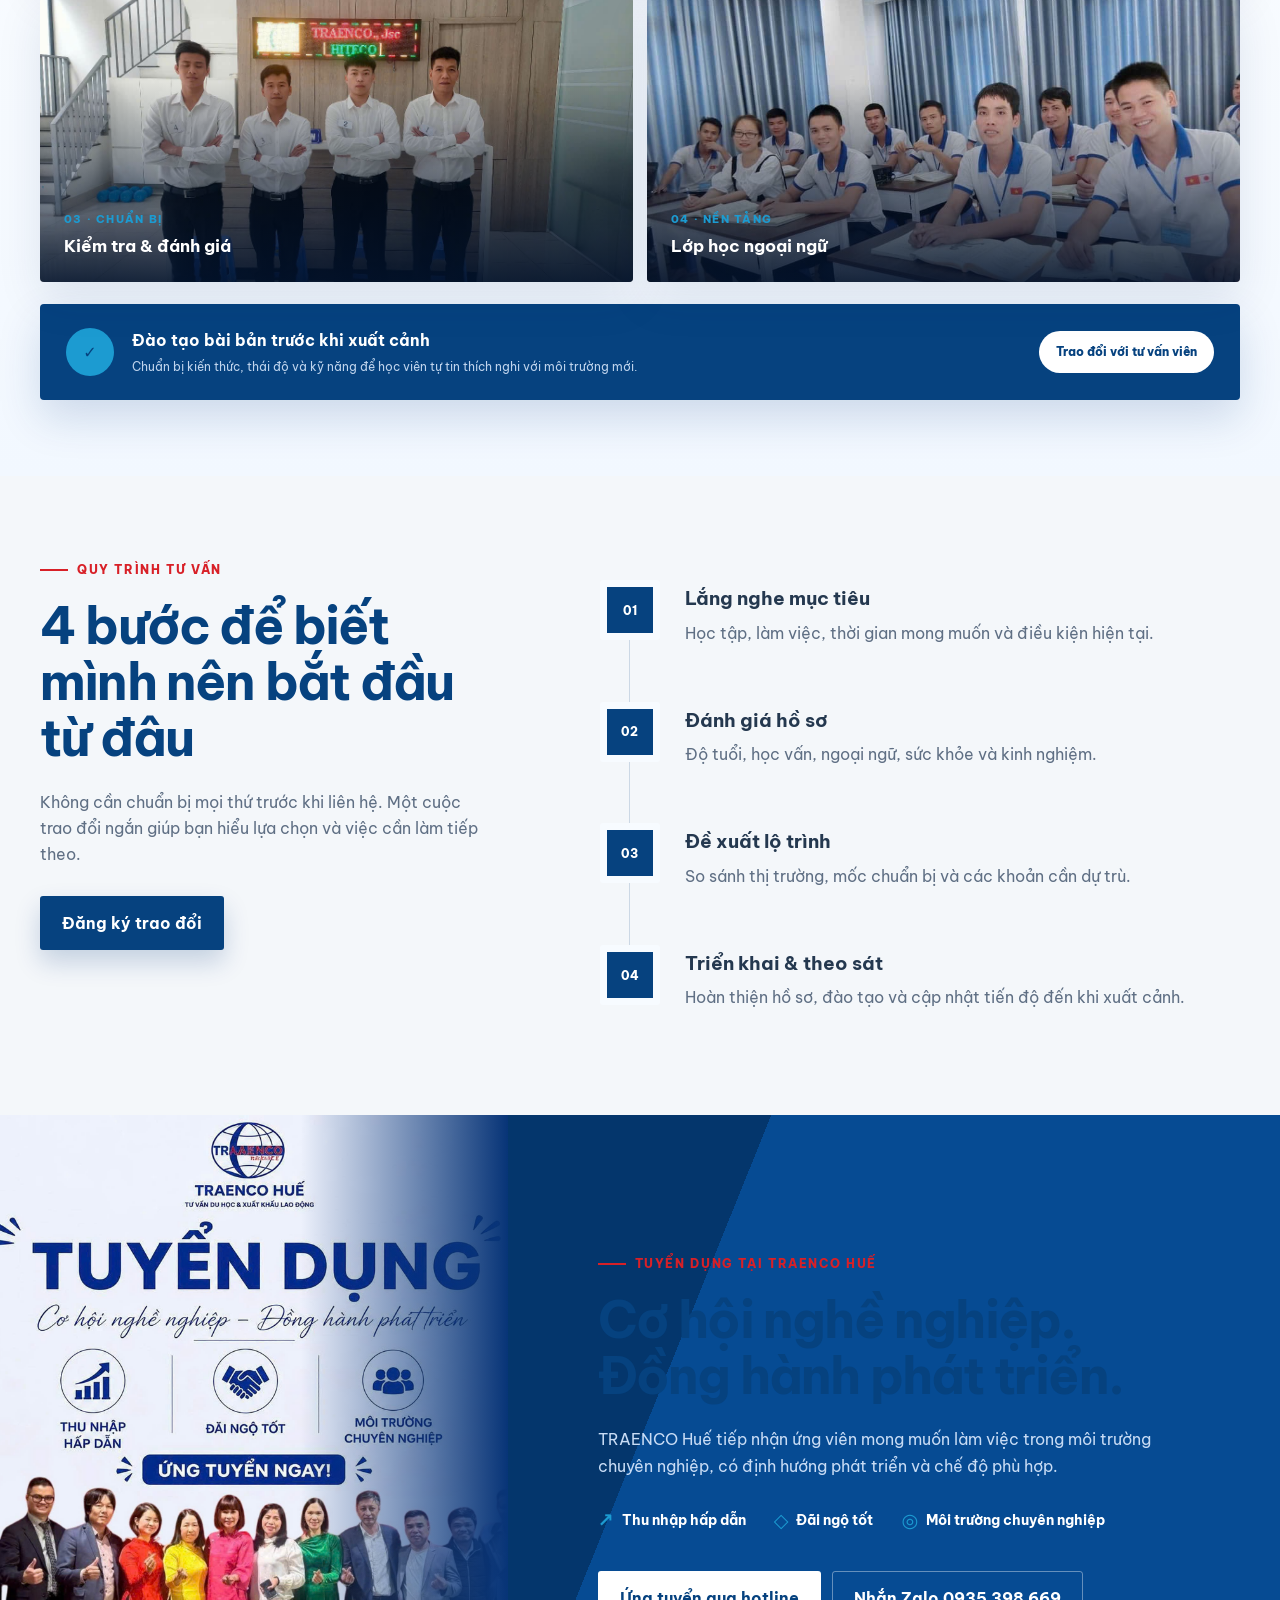
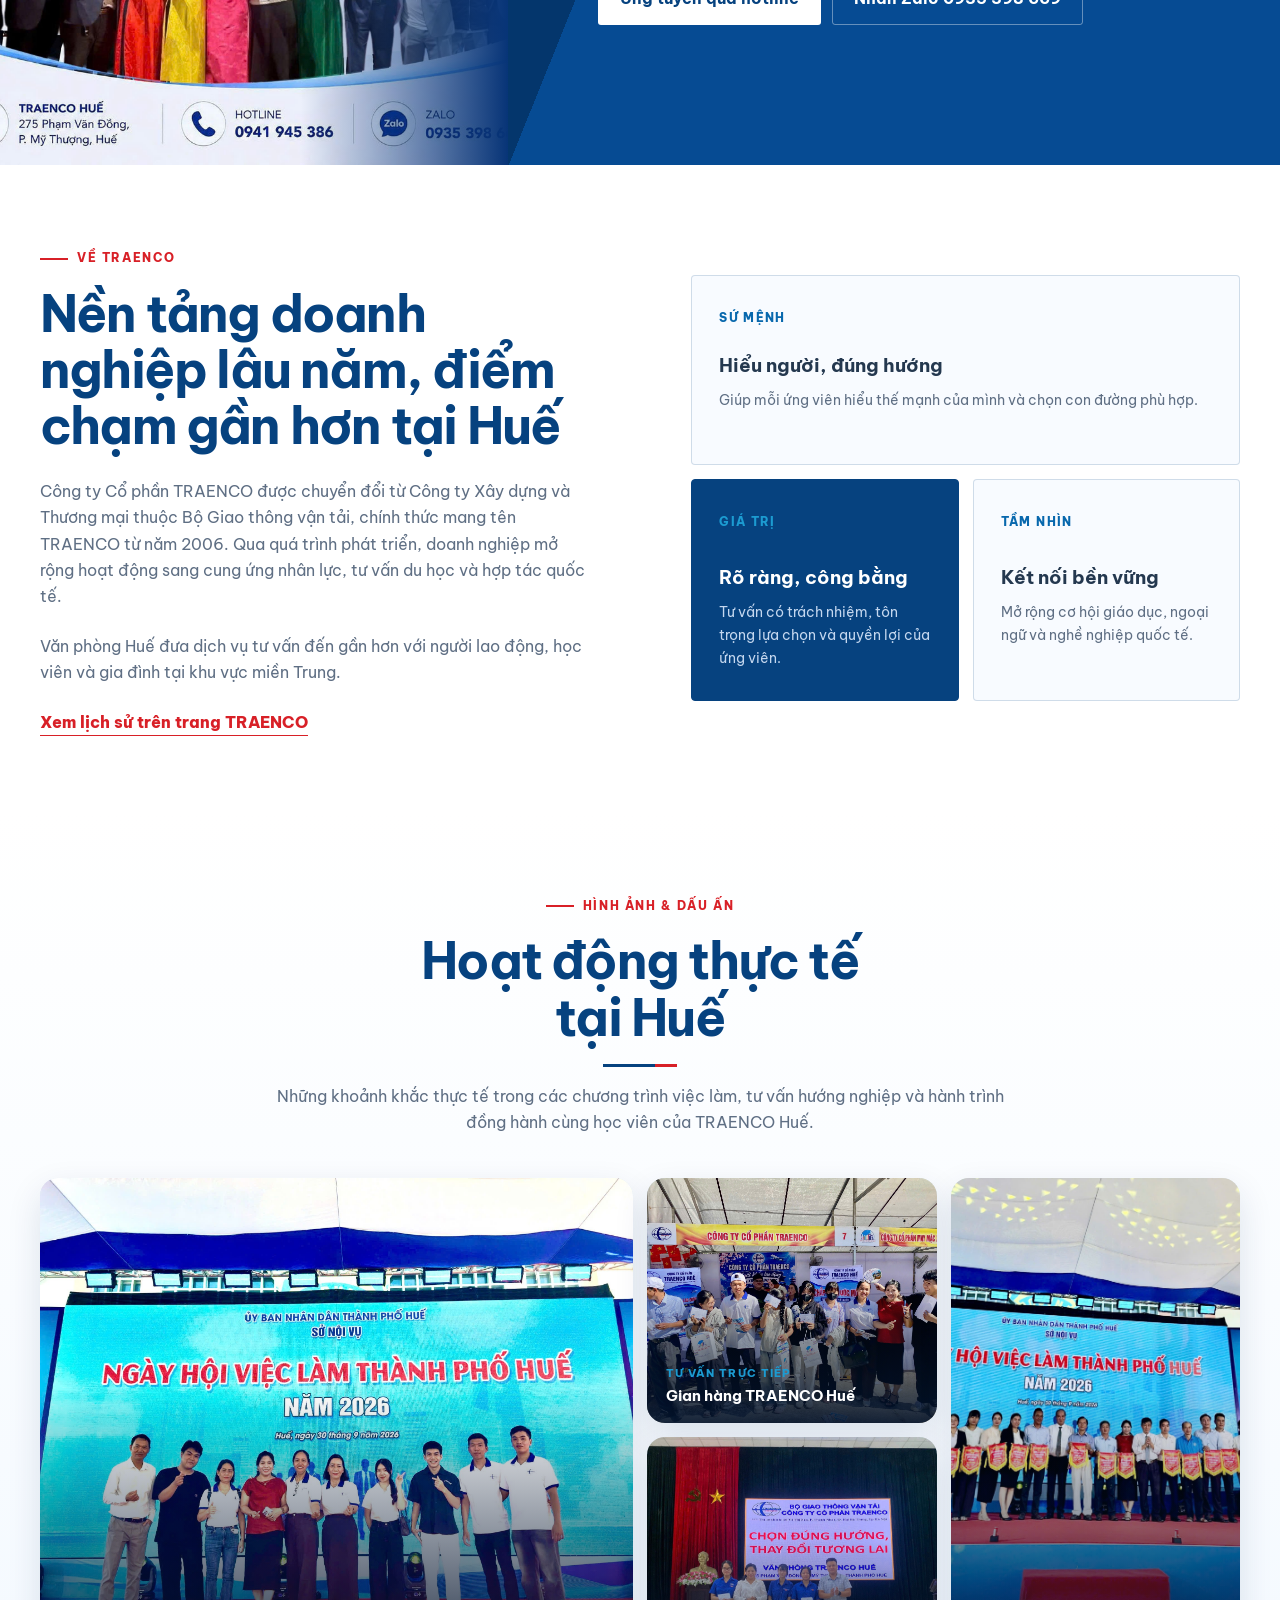
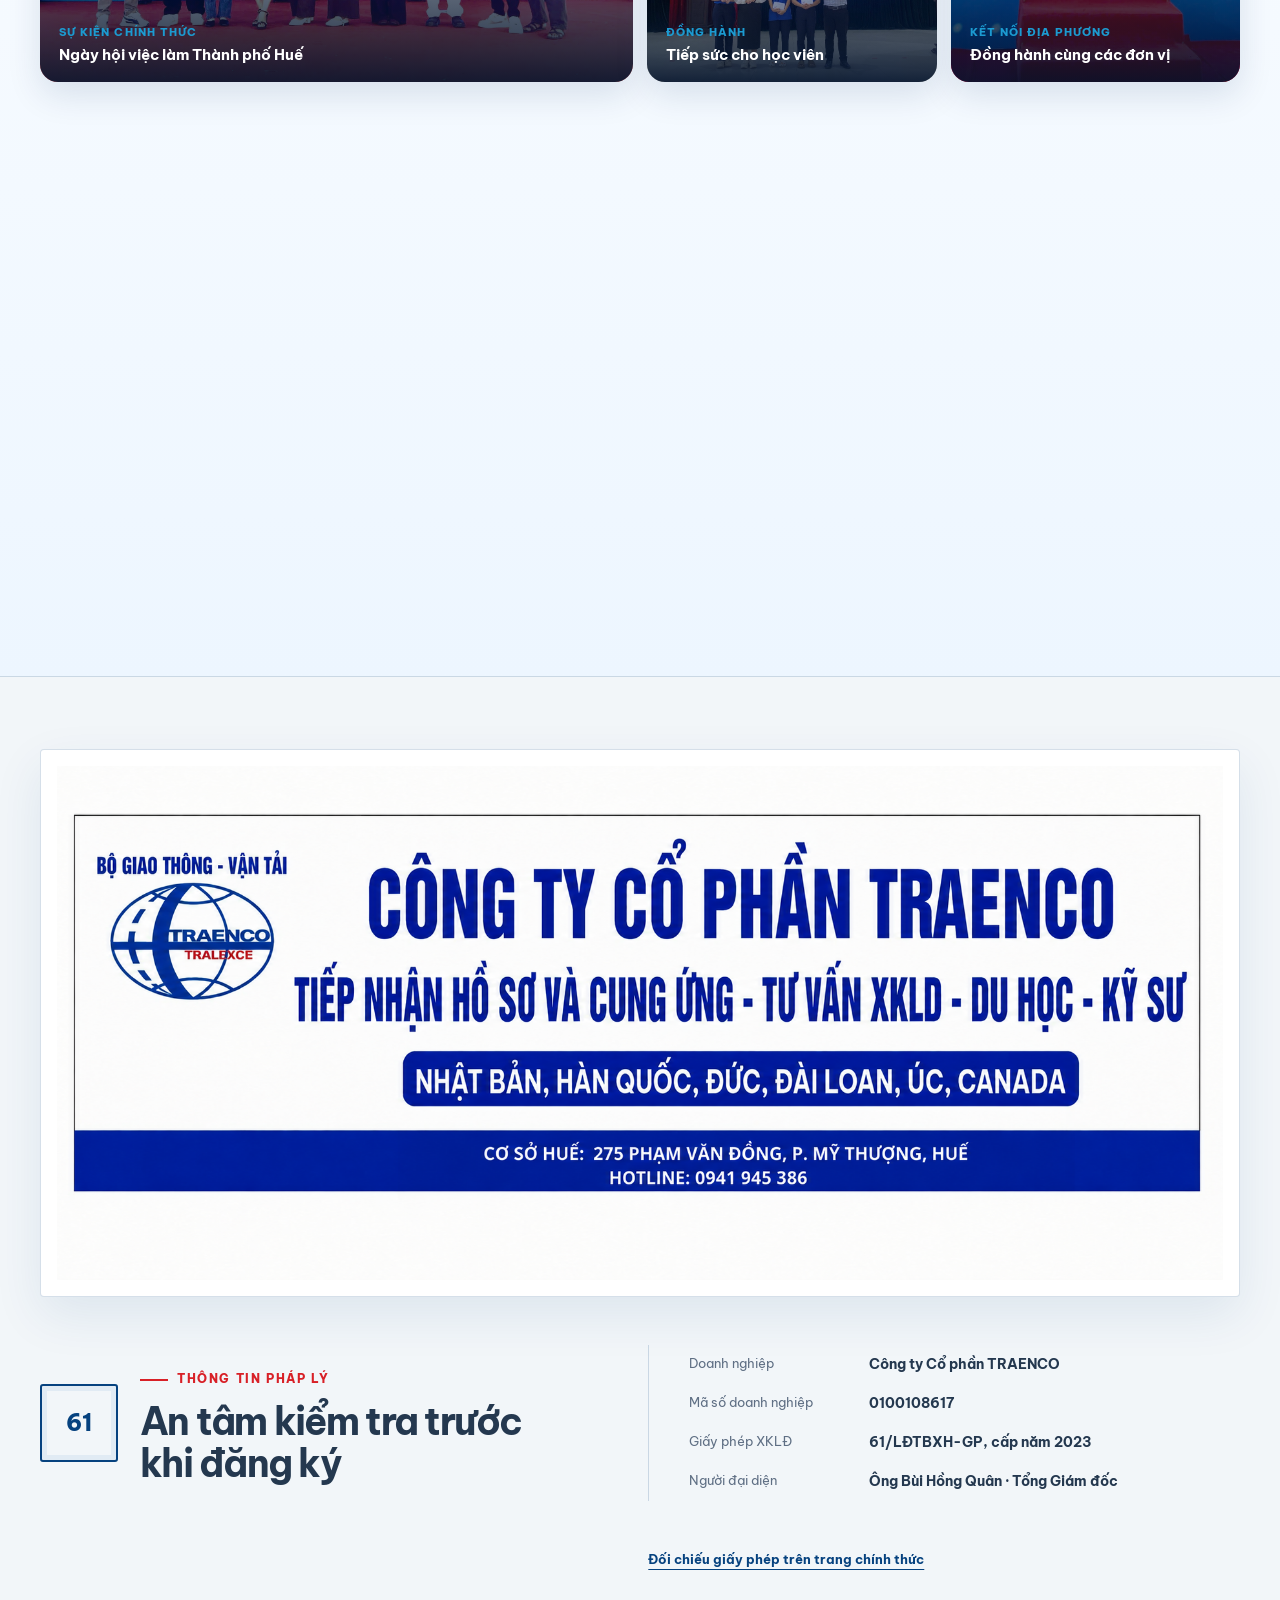
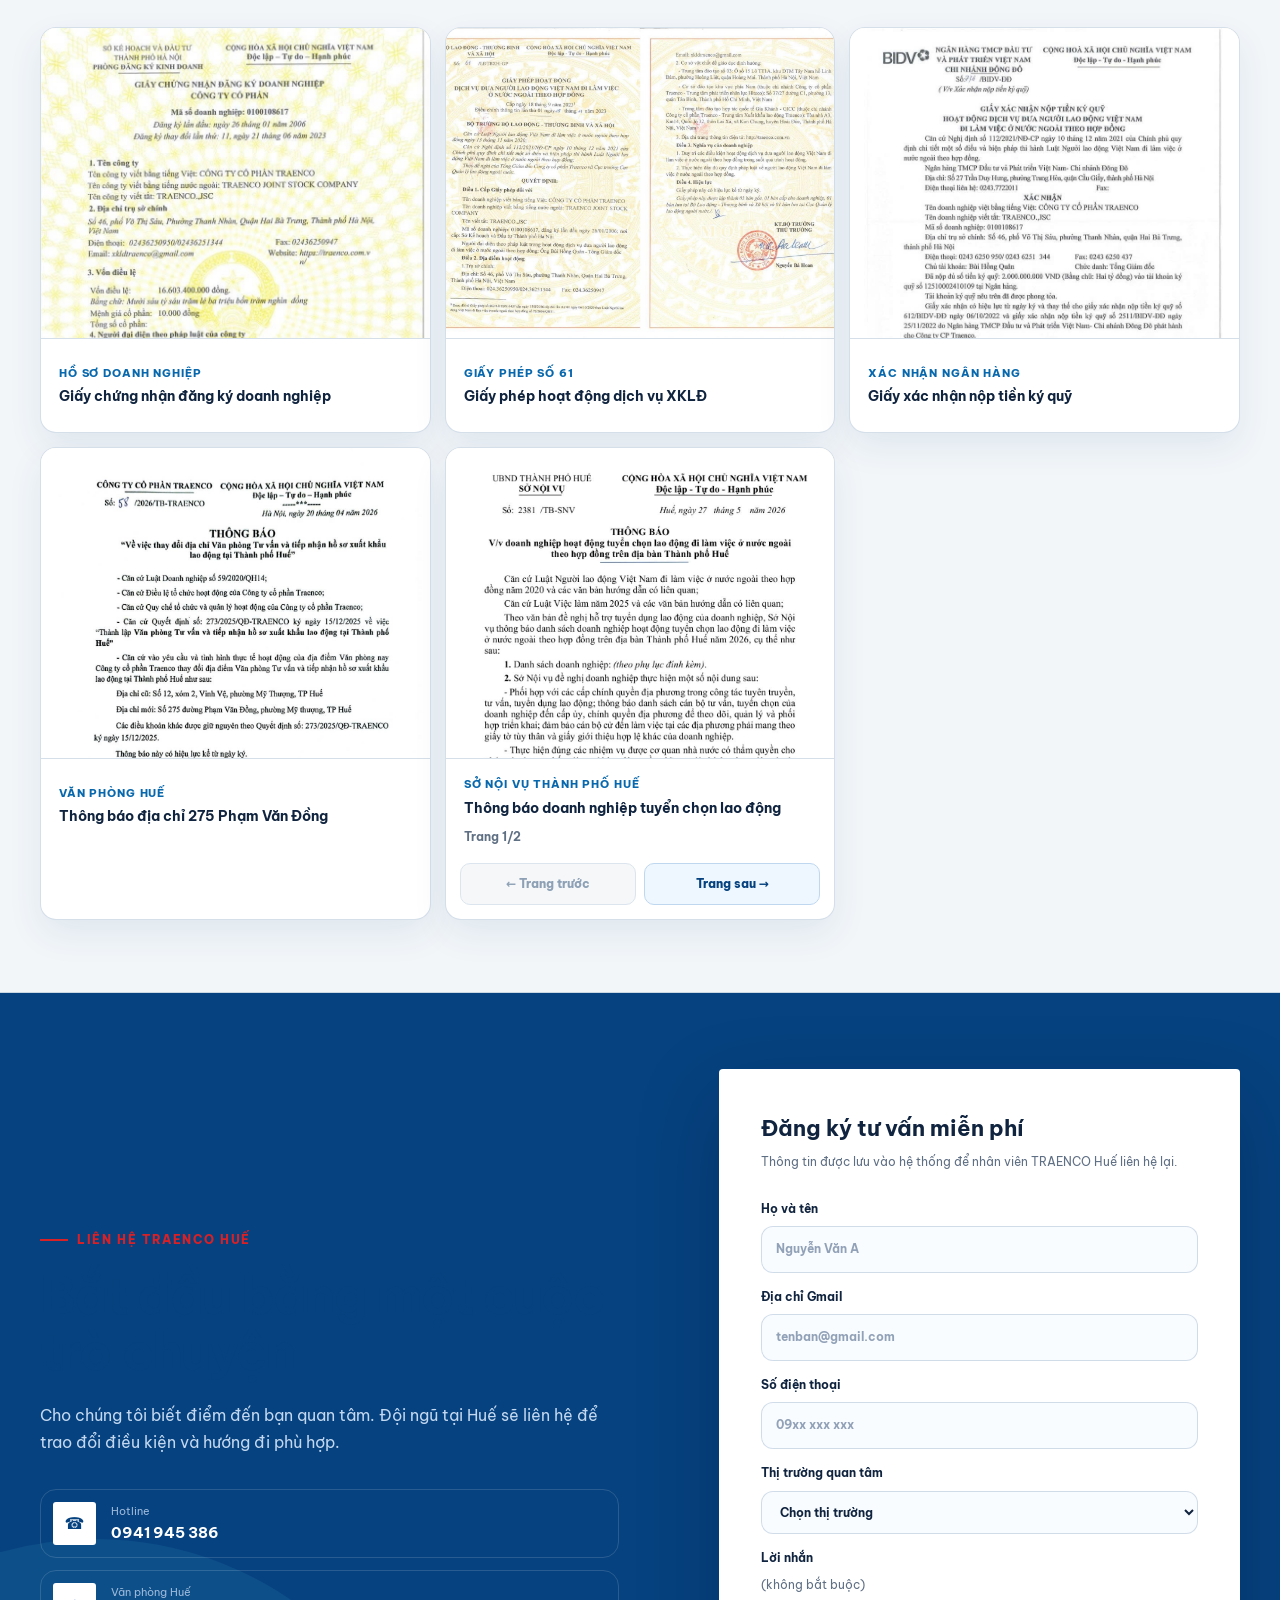
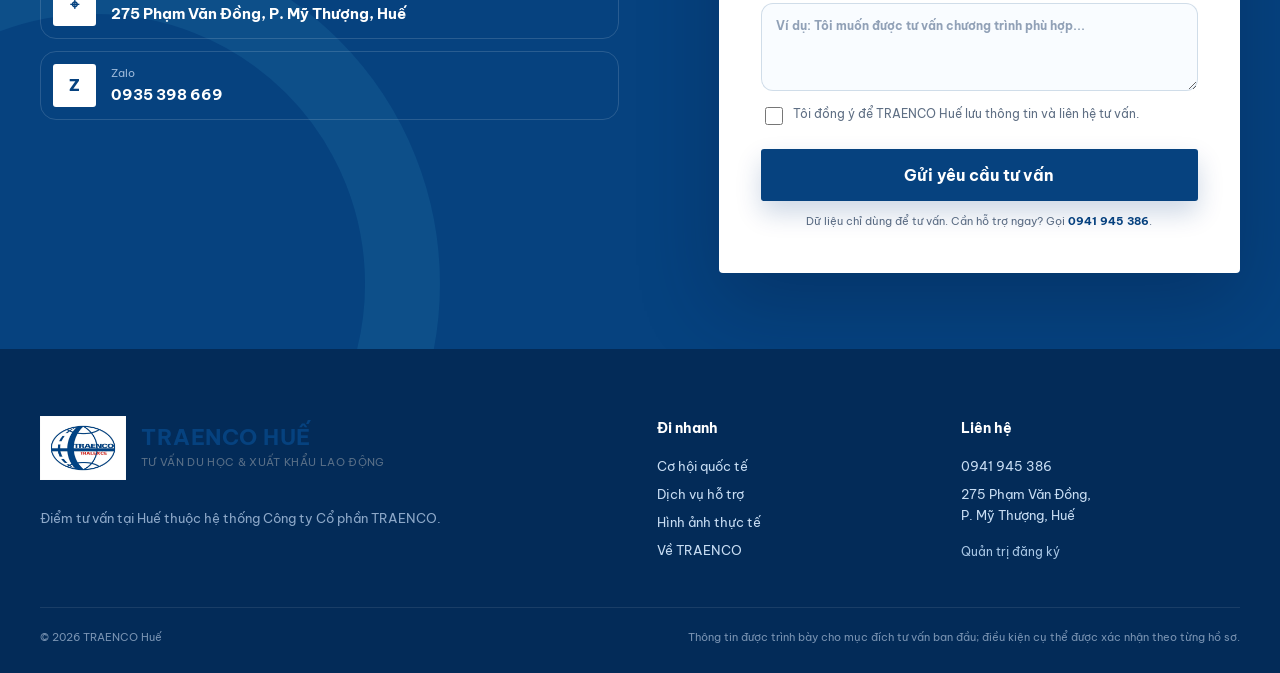
==== commit f7fa4f76: "Update index.html" ====
--- a/index.html
+++ b/index.html
@@ -10,7 +10,7 @@
   <link rel="preconnect" href="https://fonts.gstatic.com" crossorigin>
   <link href="https://fonts.googleapis.com/css2?family=Be+Vietnam+Pro:wght@400;500;600;700;800&family=Newsreader:ital,opsz,wght@1,6..72,500&display=swap" rel="stylesheet">
   <link rel="icon" type="image/svg+xml" href="data:image/svg+xml,%3Csvg xmlns='http://www.w3.org/2000/svg' viewBox='0 0 64 64'%3E%3Crect width='64' height='64' rx='16' fill='%2306377f'/%3E%3Ccircle cx='32' cy='32' r='20' fill='none' stroke='%2362d6ff' stroke-width='3'/%3E%3Cpath d='M13 32h38M32 12c7 6 10 13 10 20s-3 14-10 20M32 12c-7 6-10 13-10 20s3 14 10 20' fill='none' stroke='white' stroke-width='3' stroke-linecap='round'/%3E%3C/svg%3E">
-  <link rel="stylesheet" href="assets/styles.css?v=20261009-3">
+  <link rel="stylesheet" href="assets/styles.css?v=20261009-4">
 </head>
 <body>
   <a class="skip-link" href="#main">Bỏ qua đến nội dung chính</a>
@@ -493,6 +493,6 @@
   </dialog>
 
   <script src="assets/config.js"></script>
-  <script src="assets/script.js?v=20261009-3" defer></script>
+  <script src="assets/script.js?v=20261009-4" defer></script>
 </body>
 </html>
--- a/assets/styles.css
+++ b/assets/styles.css
@@ -183,6 +183,12 @@
 .image-lightbox img { width: 100%; max-height: calc(100vh - 125px); object-fit: contain; background: #020817; }
 .image-lightbox p { margin: 0; padding: 15px 60px 16px 20px; color: #d7e6f8; font-size: .83rem; }
 .lightbox-close { position: absolute; z-index: 2; top: 12px; right: 12px; display: grid; width: 42px; height: 42px; place-items: center; color: var(--white); border: 1px solid rgba(255,255,255,.35); border-radius: 50%; background: rgba(3,21,48,.76); cursor: pointer; font-size: 1.65rem; line-height: 1; }
+.lightbox-nav { position: absolute; z-index: 2; top: 50%; display: grid; width: 52px; height: 52px; place-items: center; color: var(--white); border: 1px solid rgba(255,255,255,.4); border-radius: 50%; background: rgba(3,21,48,.78); box-shadow: 0 8px 25px rgba(0,0,0,.28); cursor: pointer; font-size: 2.25rem; line-height: 1; transform: translateY(-50%); transition: background .2s, opacity .2s, transform .2s; }
+.lightbox-prev { left: 16px; }
+.lightbox-next { right: 16px; }
+.lightbox-nav:hover:not(:disabled) { background: rgba(8,112,191,.95); transform: translateY(-50%) scale(1.06); }
+.lightbox-nav:disabled { opacity: .28; cursor: not-allowed; }
+.lightbox-nav[hidden] { display: none; }
 
 .process { background: #f7fbff; }
 .process-grid { display: grid; grid-template-columns: .82fr 1.18fr; gap: clamp(50px, 9vw, 120px); align-items: center; }
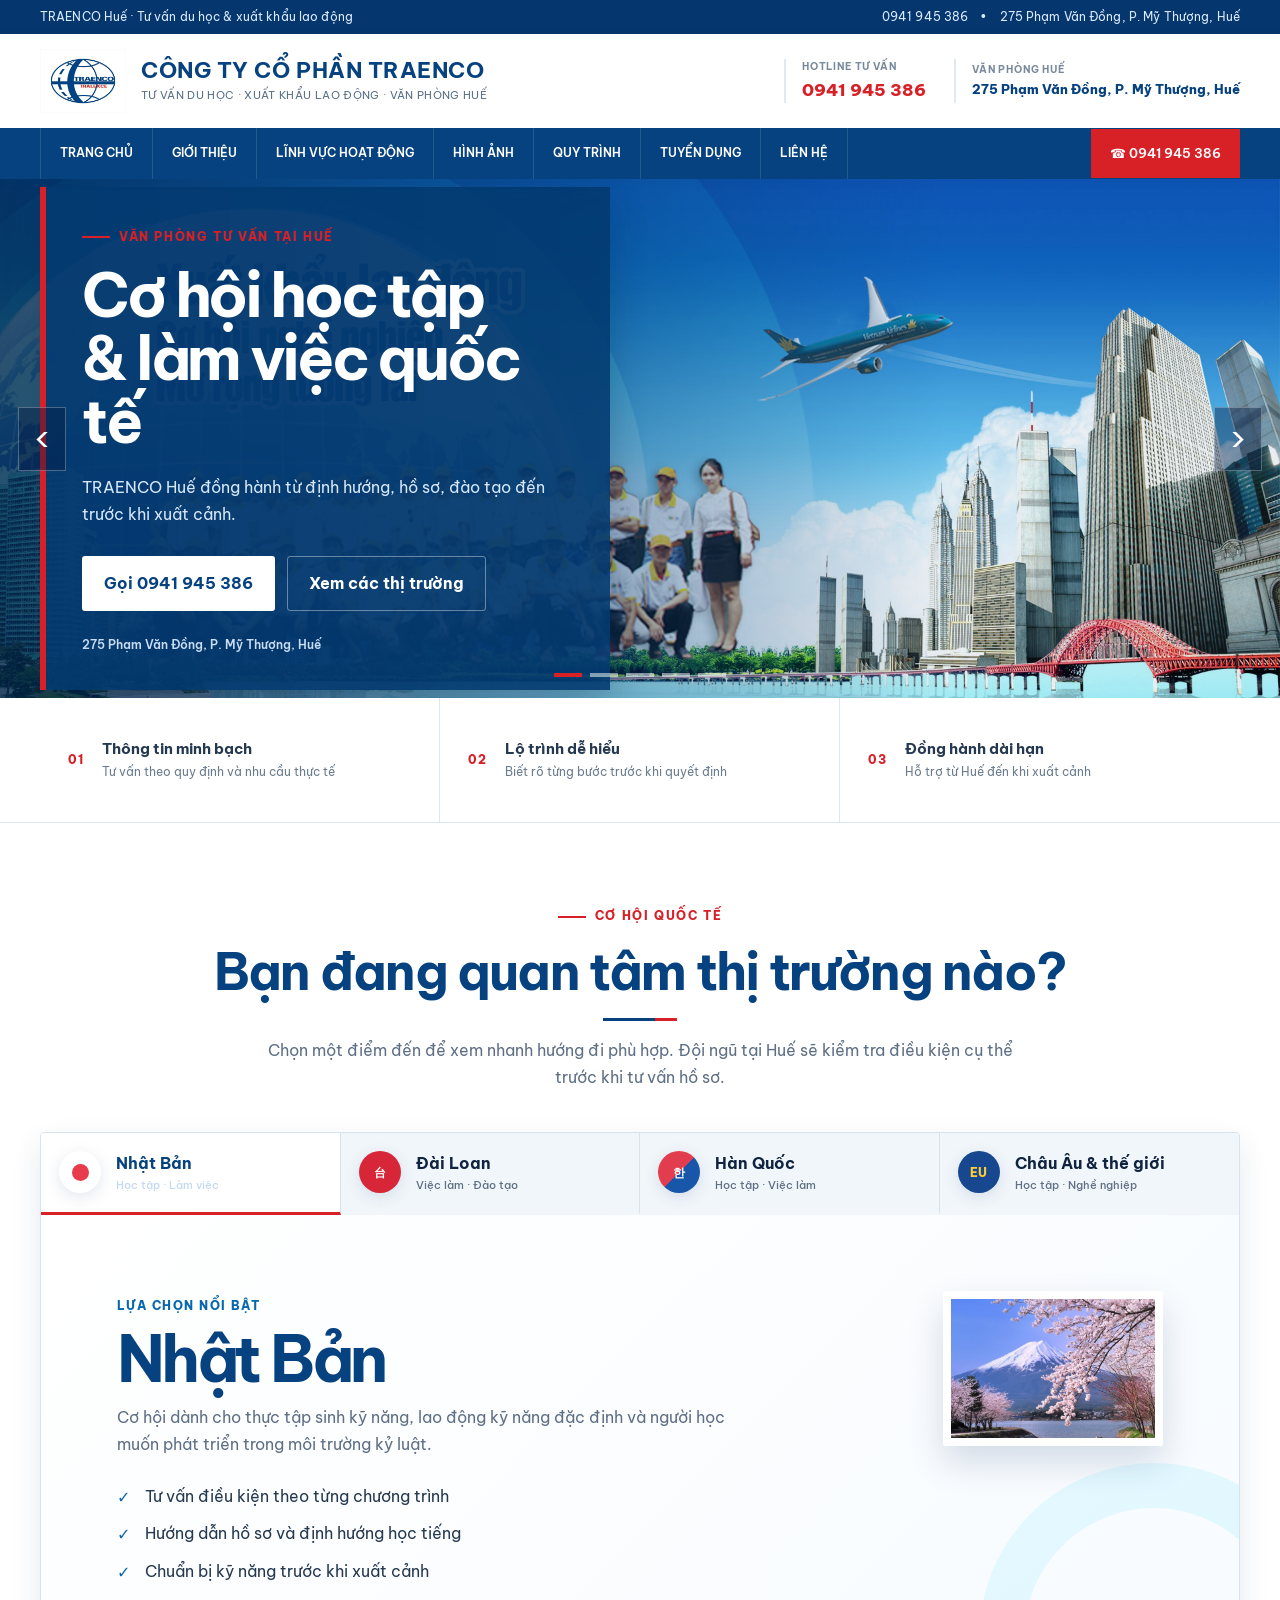
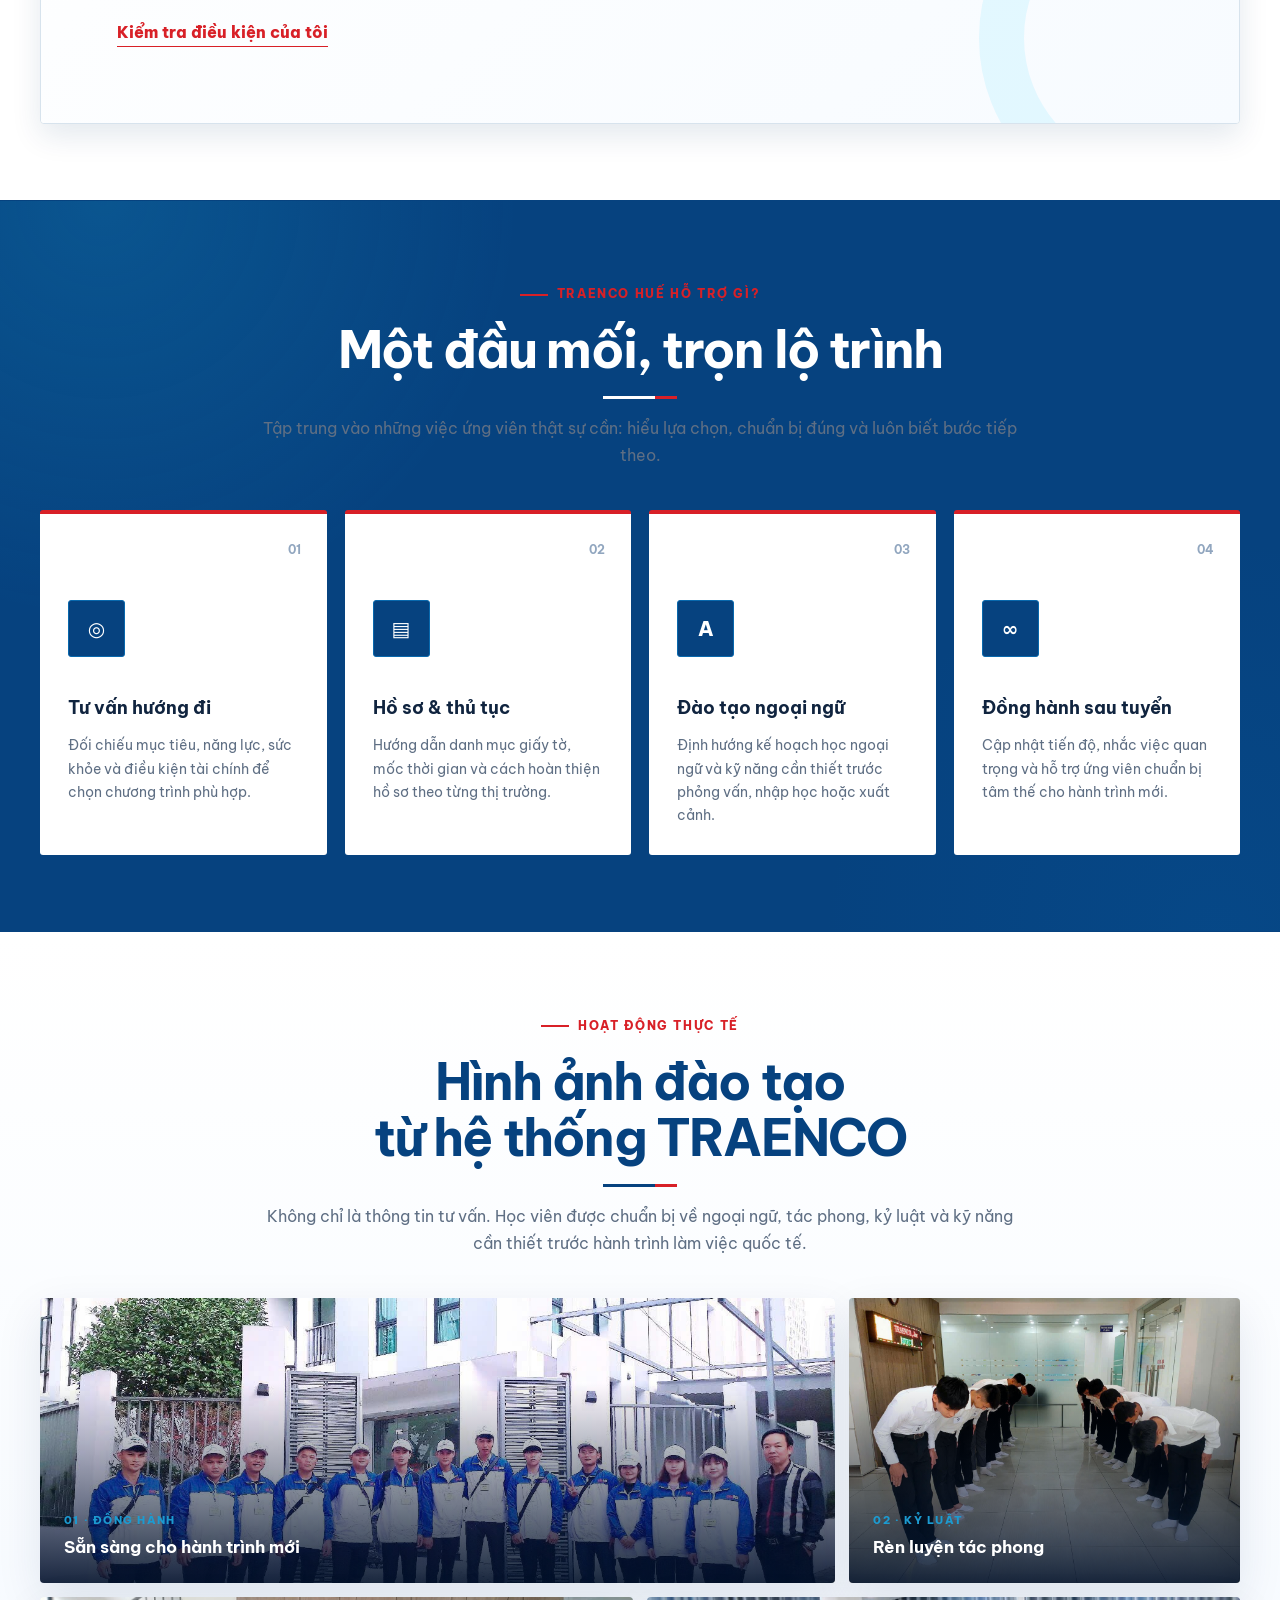
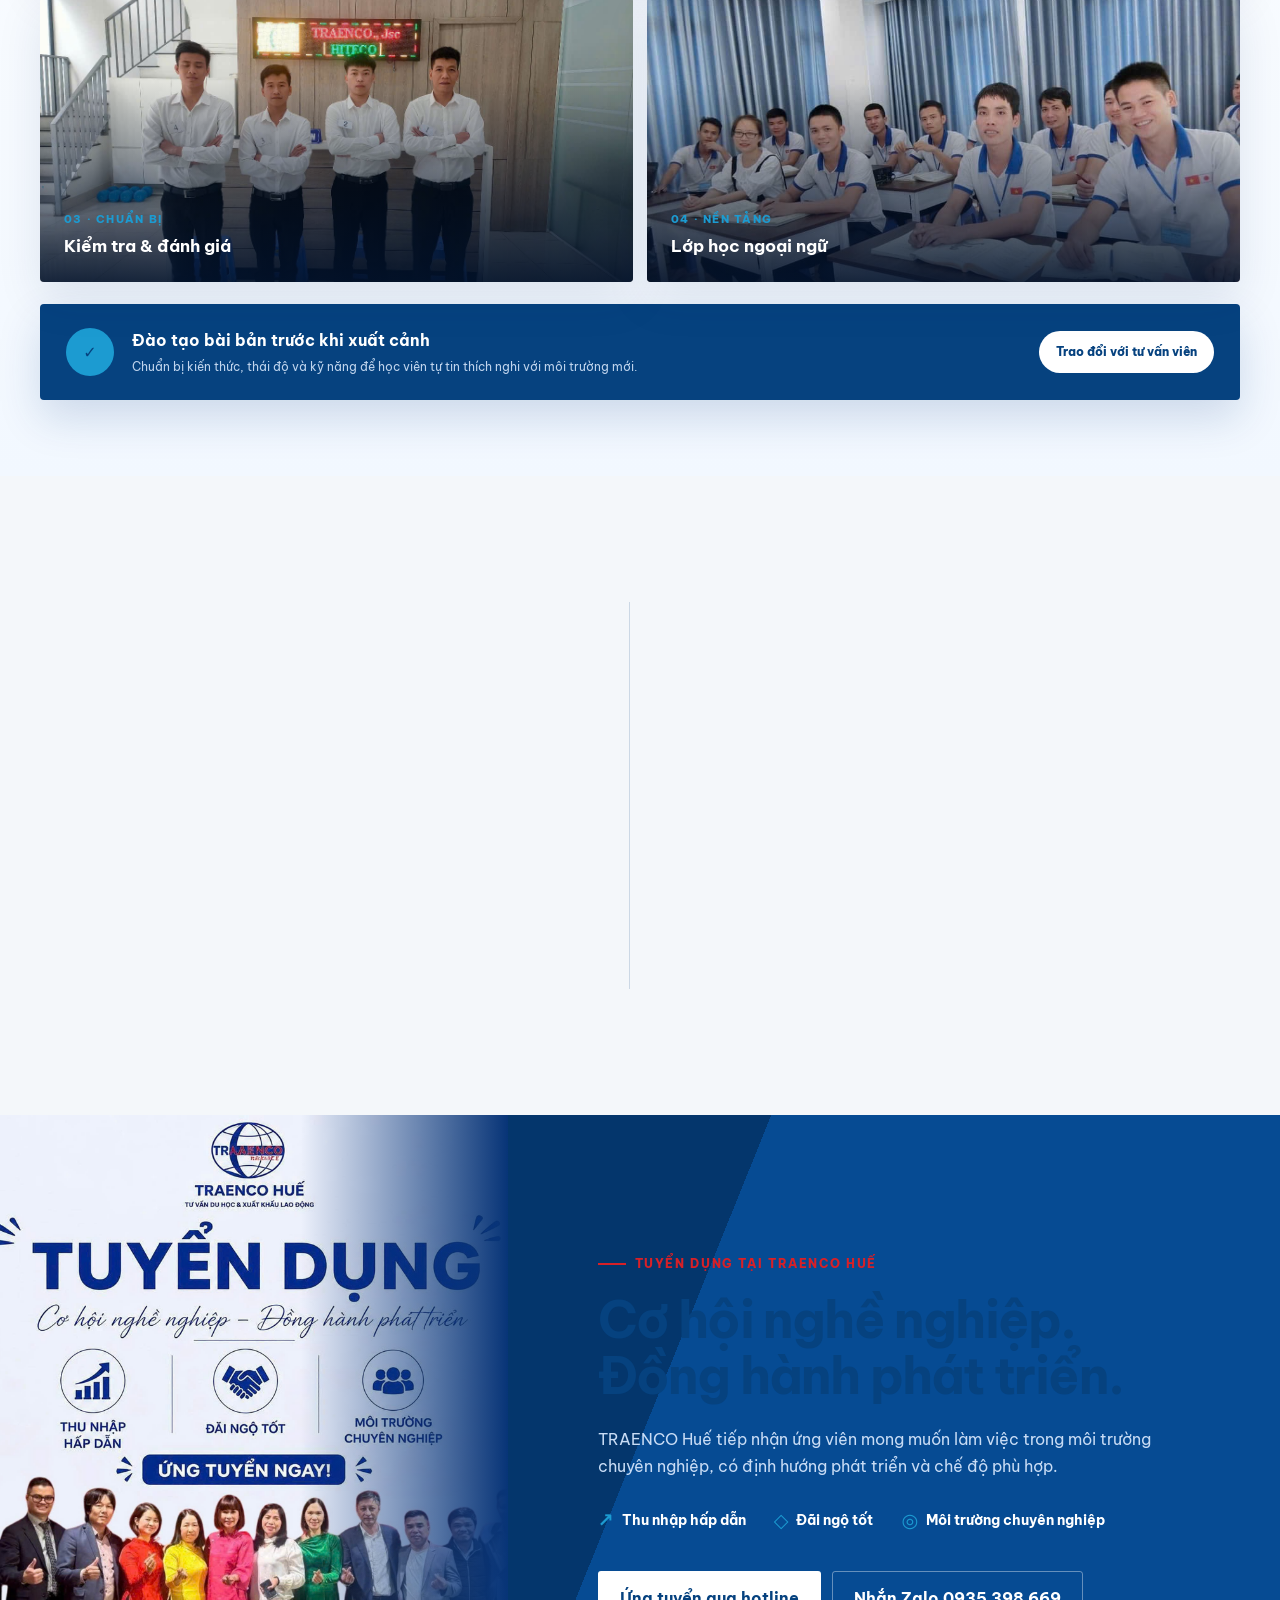
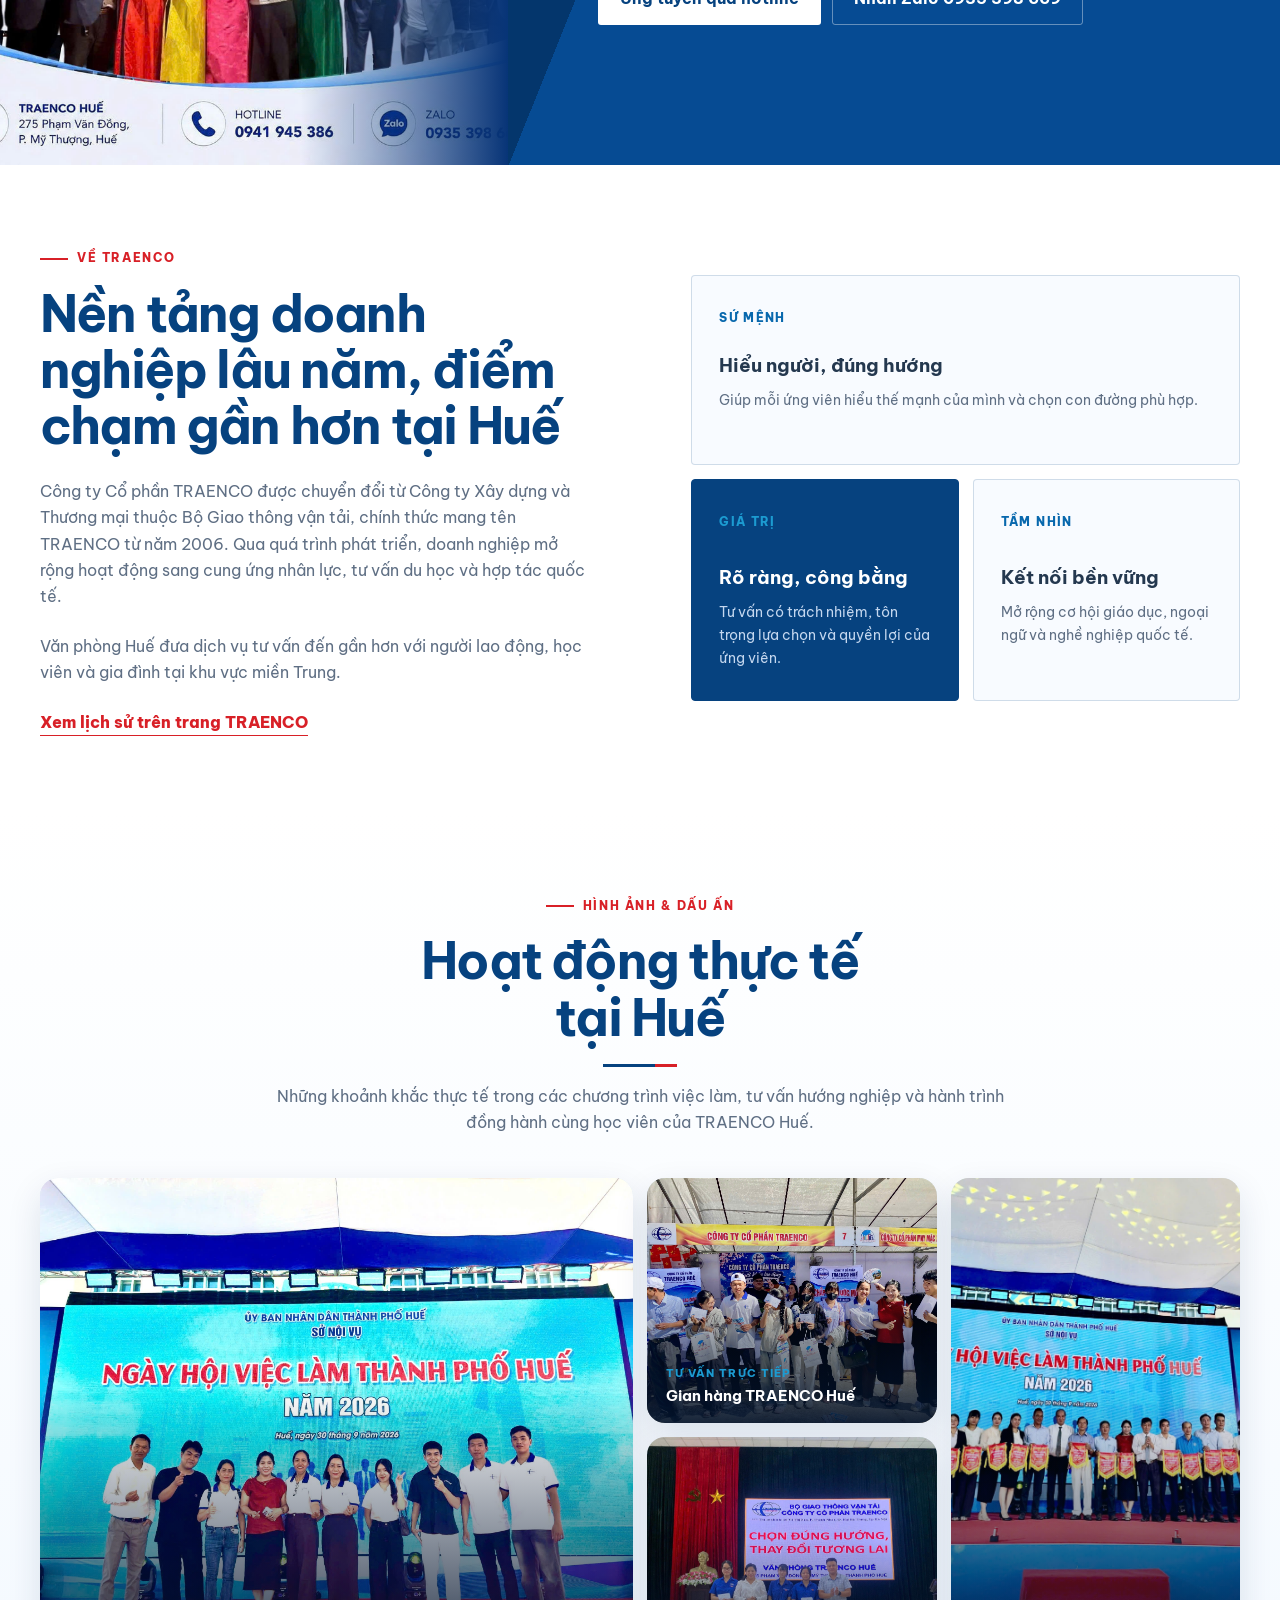
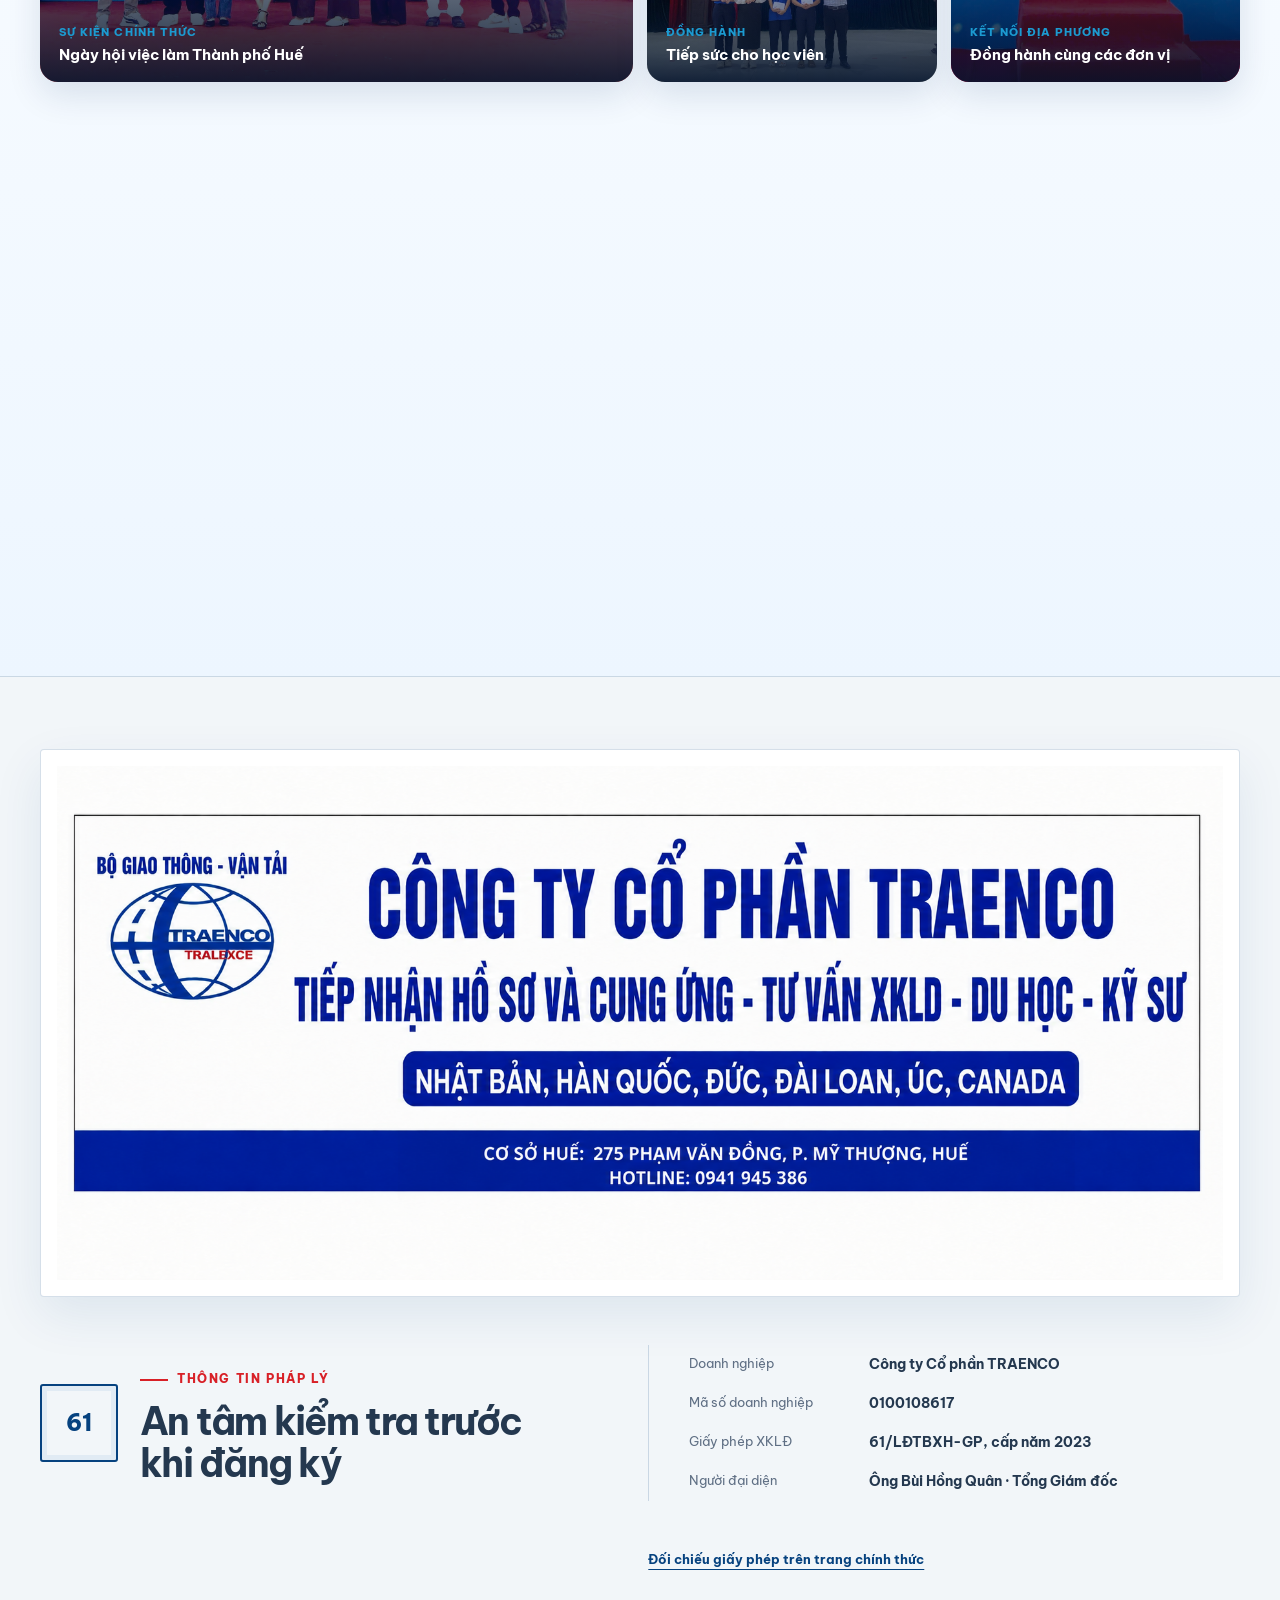
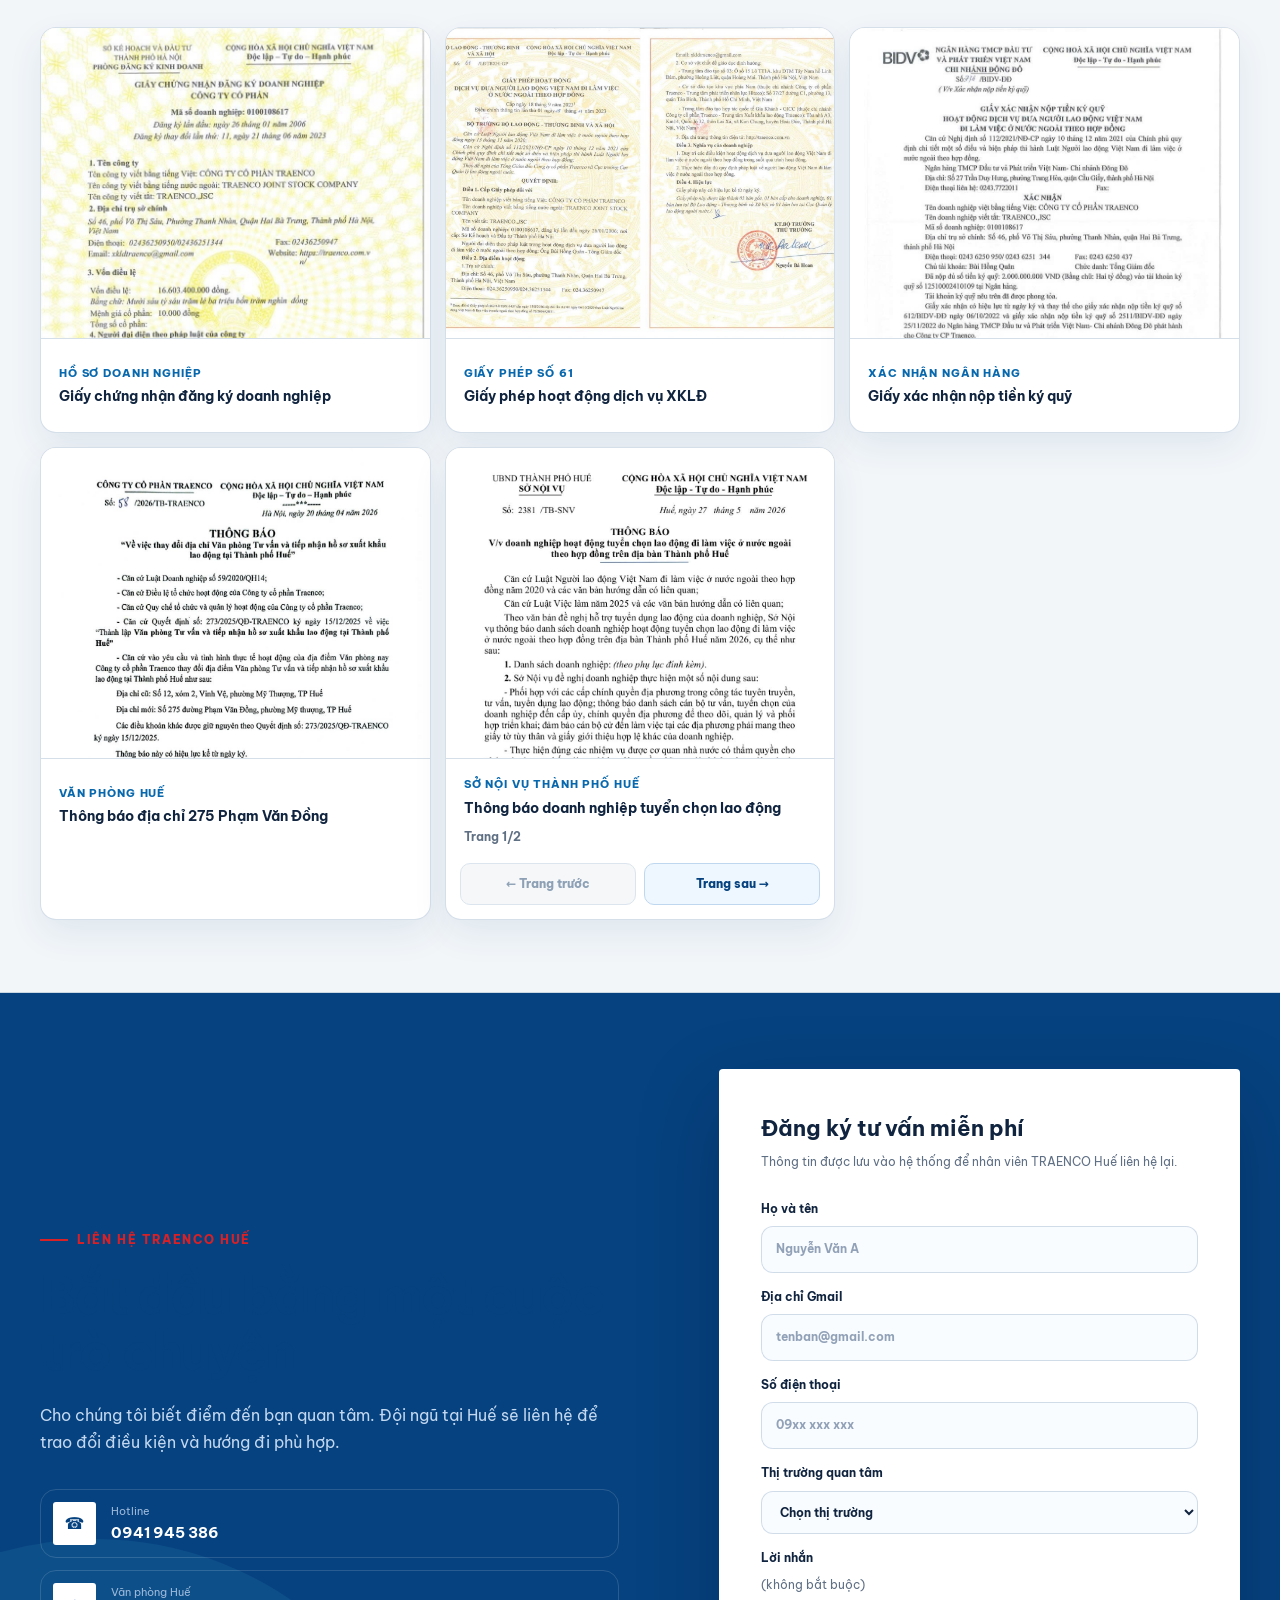
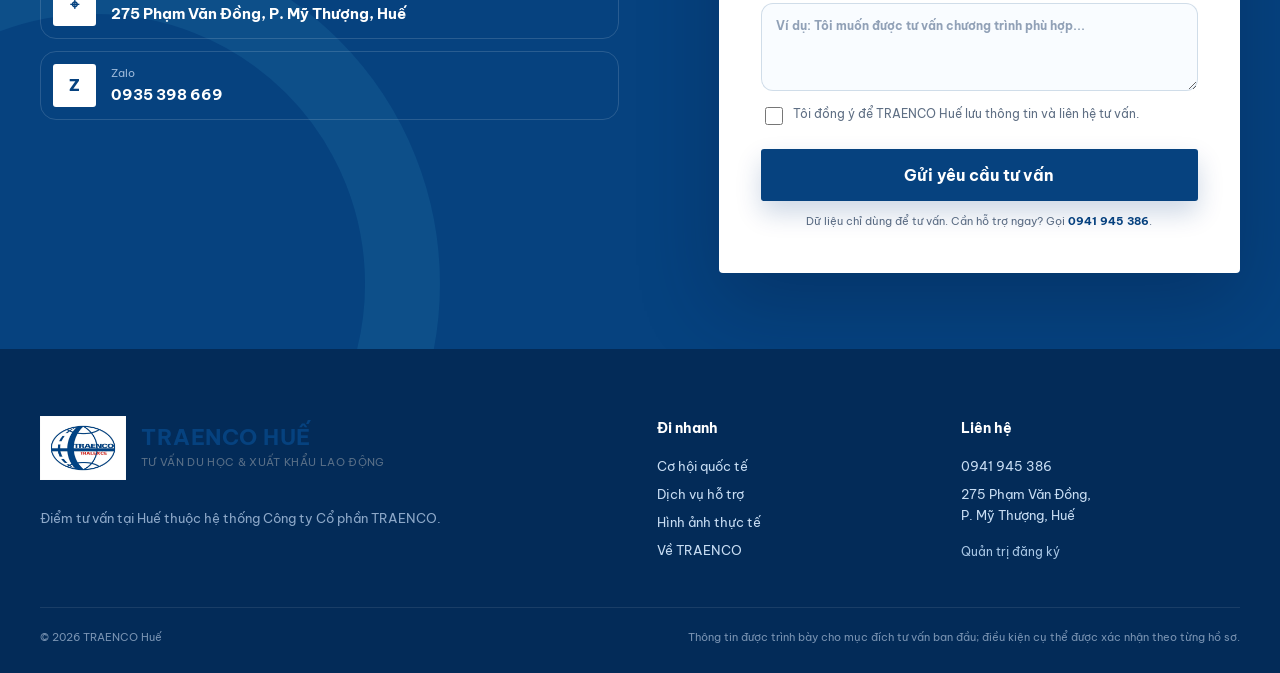
==== commit 30f516a1: "Tối ưu SEO và tên hiển thị Traenco Huế" ====
--- a/index.html
+++ b/index.html
@@ -4,12 +4,60 @@
   <meta charset="utf-8">
   <meta name="viewport" content="width=device-width, initial-scale=1">
   <meta name="theme-color" content="#06377f">
-  <meta name="description" content="TRAENCO Huế tư vấn du học và cơ hội việc làm quốc tế tại Nhật Bản, Đài Loan, Hàn Quốc, châu Âu. Hotline 0941 945 386.">
-  <title>TRAENCO Huế | Du học & Việc làm quốc tế</title>
+  <meta name="robots" content="index,follow,max-image-preview:large,max-snippet:-1,max-video-preview:-1">
+  <meta name="description" content="Traenco Huế tư vấn du học, xuất khẩu lao động và cơ hội việc làm quốc tế. Văn phòng tại 275 Phạm Văn Đồng, Mỹ Thượng, Huế. Hotline 0941 945 386.">
+  <title>Traenco Huế | Du học & Xuất khẩu lao động</title>
+  <link rel="canonical" href="https://traencohue.com.vn/">
+  <link rel="alternate" hreflang="vi-VN" href="https://traencohue.com.vn/">
+  <meta property="og:type" content="website">
+  <meta property="og:locale" content="vi_VN">
+  <meta property="og:site_name" content="Traenco Huế">
+  <meta property="og:title" content="Traenco Huế | Du học & Xuất khẩu lao động">
+  <meta property="og:description" content="Tư vấn du học, xuất khẩu lao động và cơ hội việc làm quốc tế tại Huế. Hotline 0941 945 386.">
+  <meta property="og:url" content="https://traencohue.com.vn/">
+  <meta property="og:image" content="https://traencohue.com.vn/assets/hero-traenco-03.jpg">
+  <meta property="og:image:alt" content="Traenco Huế - tư vấn du học và xuất khẩu lao động">
+  <meta name="twitter:card" content="summary_large_image">
+  <meta name="twitter:title" content="Traenco Huế | Du học & Xuất khẩu lao động">
+  <meta name="twitter:description" content="Văn phòng tư vấn du học và xuất khẩu lao động tại 275 Phạm Văn Đồng, Mỹ Thượng, Huế.">
+  <meta name="twitter:image" content="https://traencohue.com.vn/assets/hero-traenco-03.jpg">
   <link rel="preconnect" href="https://fonts.googleapis.com">
   <link rel="preconnect" href="https://fonts.gstatic.com" crossorigin>
   <link href="https://fonts.googleapis.com/css2?family=Be+Vietnam+Pro:wght@400;500;600;700;800&family=Newsreader:ital,opsz,wght@1,6..72,500&display=swap" rel="stylesheet">
   <link rel="icon" type="image/svg+xml" href="data:image/svg+xml,%3Csvg xmlns='http://www.w3.org/2000/svg' viewBox='0 0 64 64'%3E%3Crect width='64' height='64' rx='16' fill='%2306377f'/%3E%3Ccircle cx='32' cy='32' r='20' fill='none' stroke='%2362d6ff' stroke-width='3'/%3E%3Cpath d='M13 32h38M32 12c7 6 10 13 10 20s-3 14-10 20M32 12c-7 6-10 13-10 20s3 14 10 20' fill='none' stroke='white' stroke-width='3' stroke-linecap='round'/%3E%3C/svg%3E">
+  <script type="application/ld+json">
+  {
+    "@context": "https://schema.org",
+    "@graph": [
+      {
+        "@type": "WebSite",
+        "@id": "https://traencohue.com.vn/#website",
+        "url": "https://traencohue.com.vn/",
+        "name": "Traenco Huế",
+        "alternateName": ["TRAENCO Huế", "Văn phòng TRAENCO Huế"],
+        "inLanguage": "vi-VN",
+        "publisher": { "@id": "https://traencohue.com.vn/#organization" }
+      },
+      {
+        "@type": "Organization",
+        "@id": "https://traencohue.com.vn/#organization",
+        "name": "Traenco Huế",
+        "legalName": "Công ty Cổ phần TRAENCO",
+        "url": "https://traencohue.com.vn/",
+        "logo": "https://traencohue.com.vn/assets/logo-traenco-tralexce.png",
+        "image": "https://traencohue.com.vn/assets/hero-traenco-03.jpg",
+        "telephone": "+84941945386",
+        "address": {
+          "@type": "PostalAddress",
+          "streetAddress": "275 Phạm Văn Đồng, phường Mỹ Thượng",
+          "addressLocality": "Huế",
+          "addressCountry": "VN"
+        },
+        "sameAs": ["https://traenco.com.vn/"]
+      }
+    ]
+  }
+  </script>
   <link rel="stylesheet" href="assets/styles.css?v=20261009-4">
 </head>
 <body>
